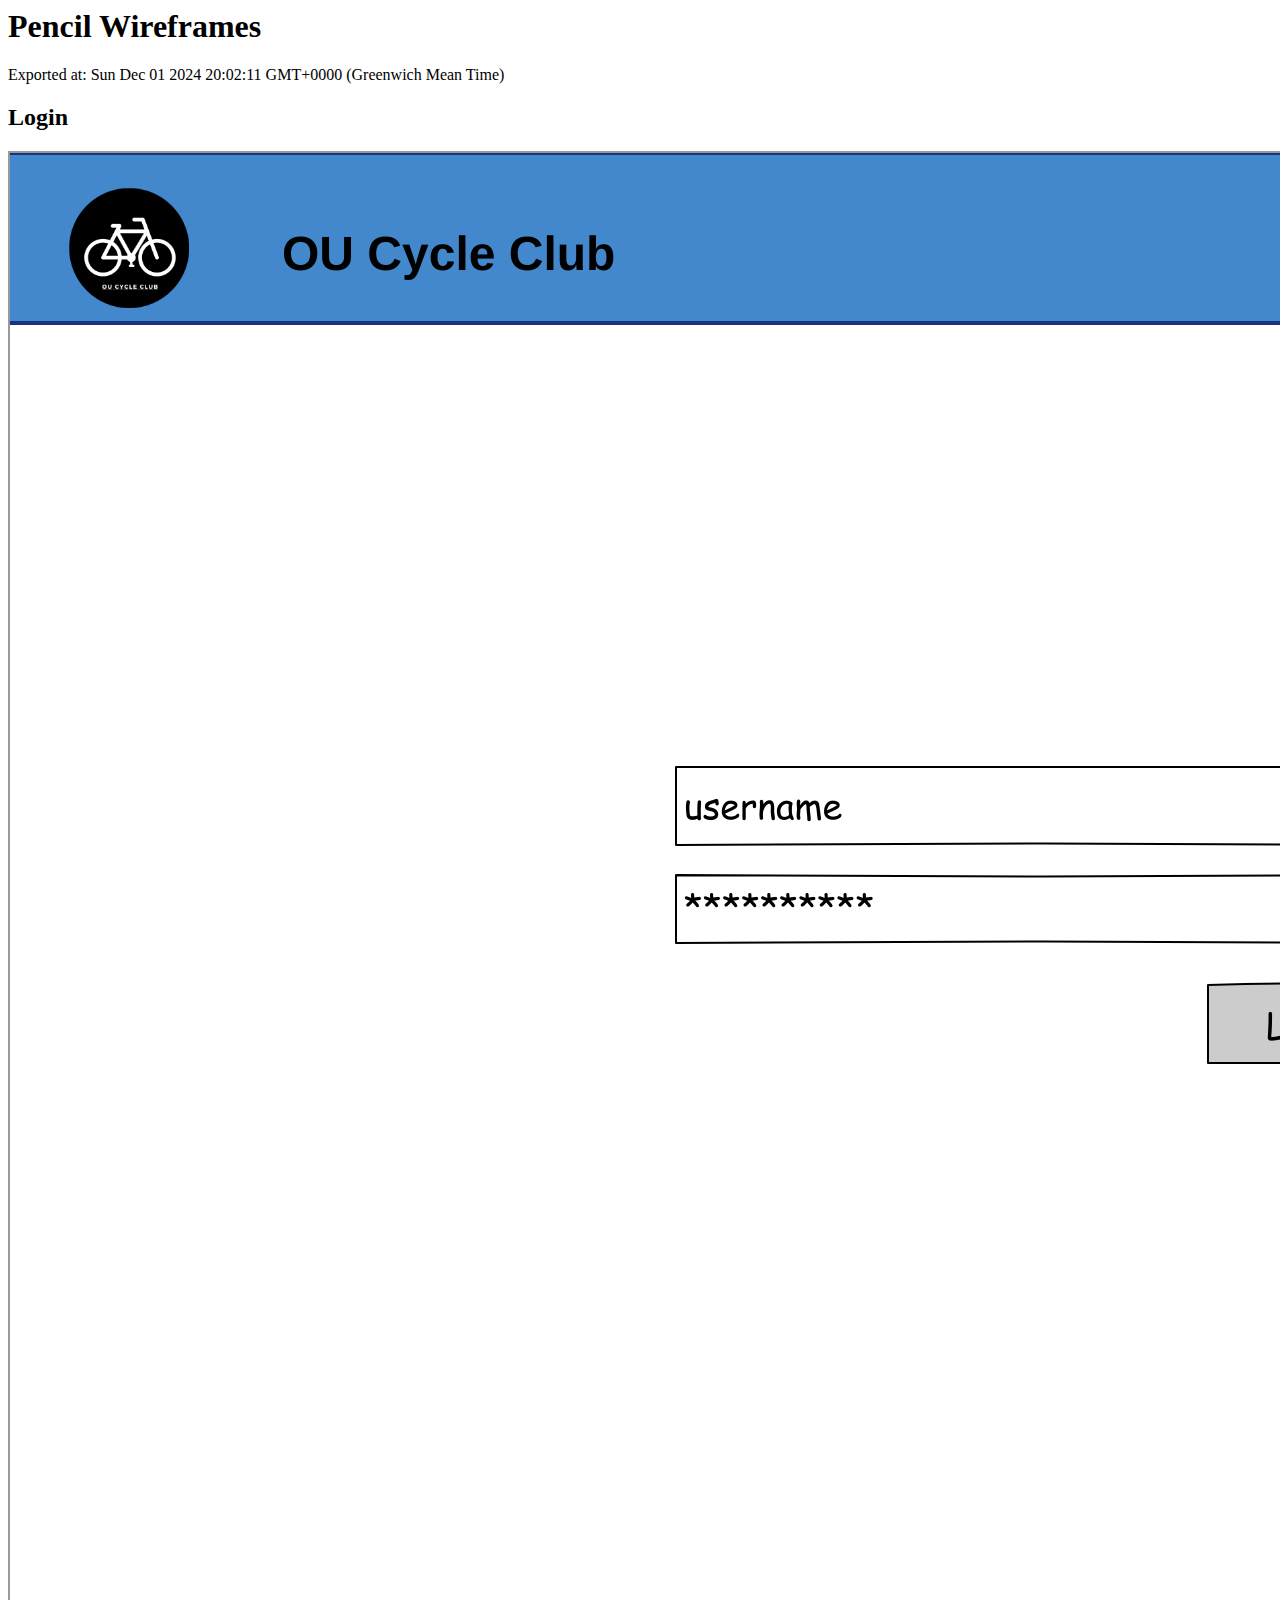
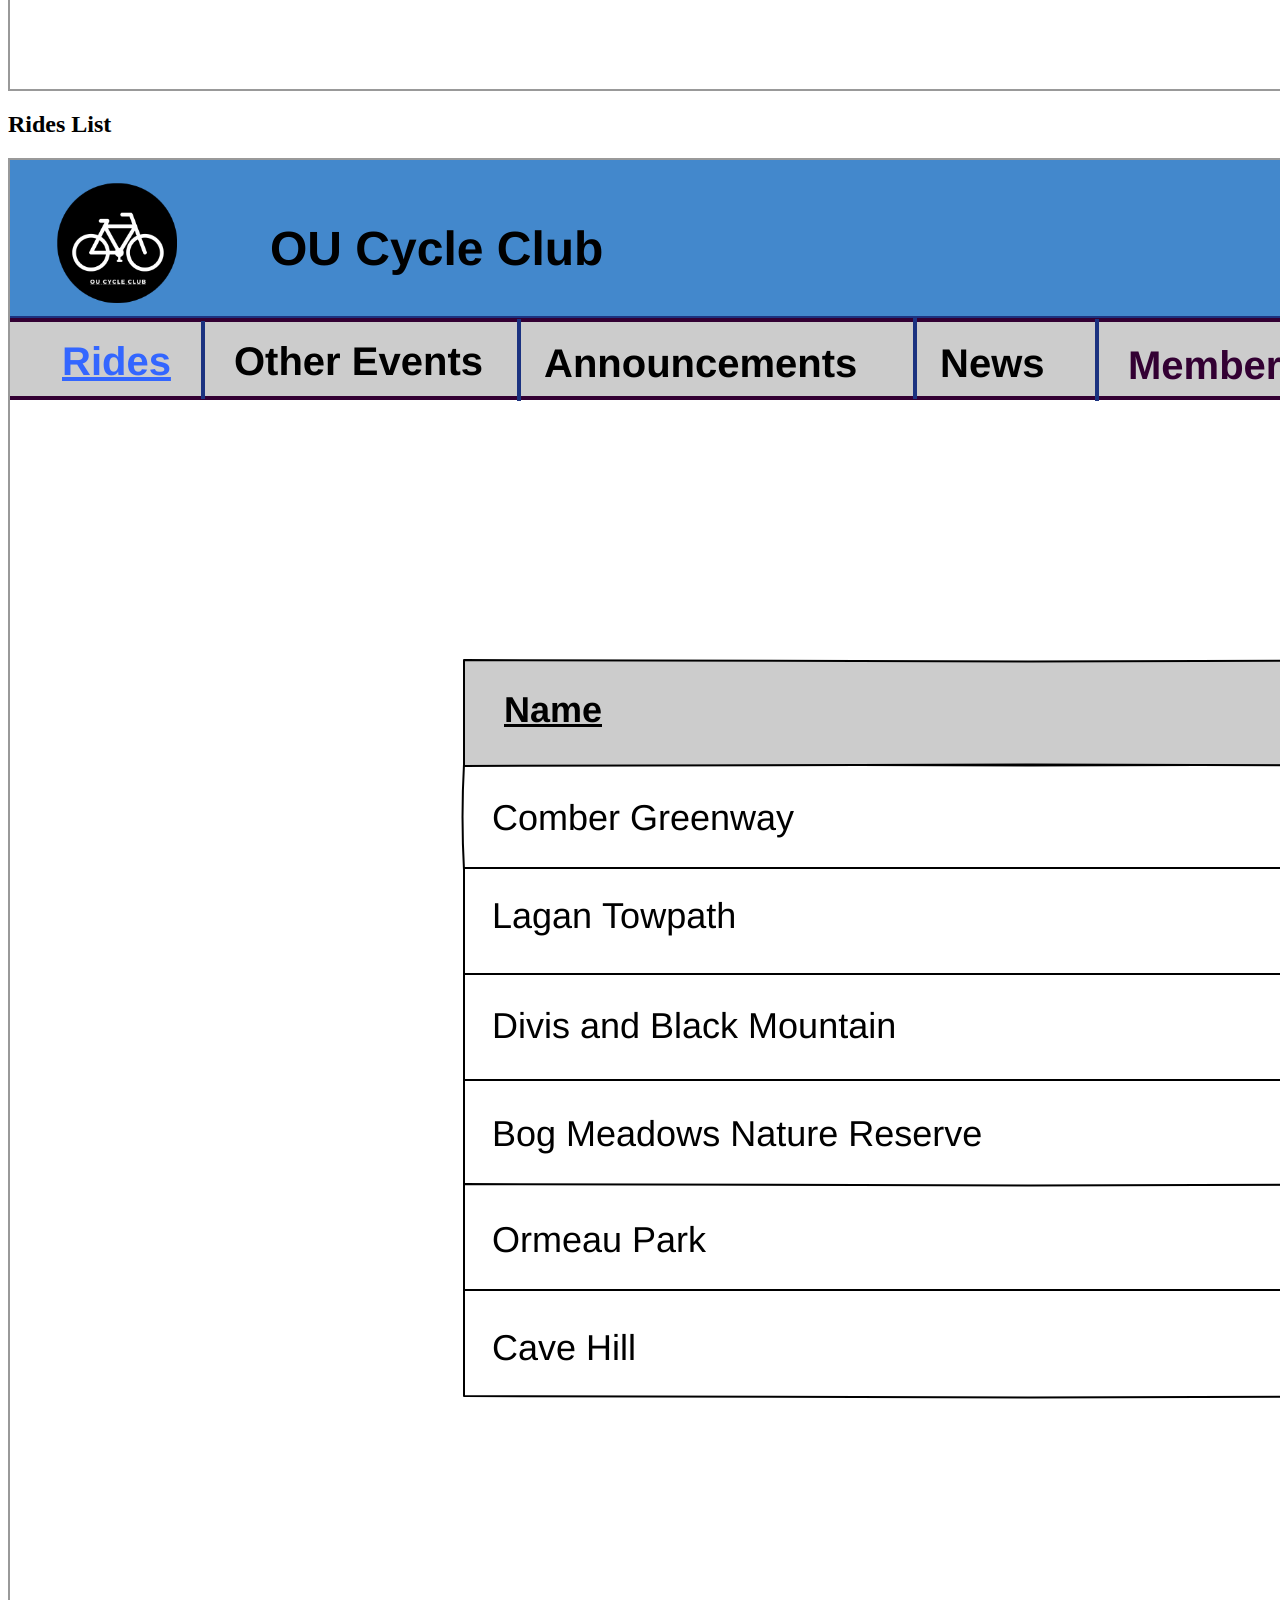
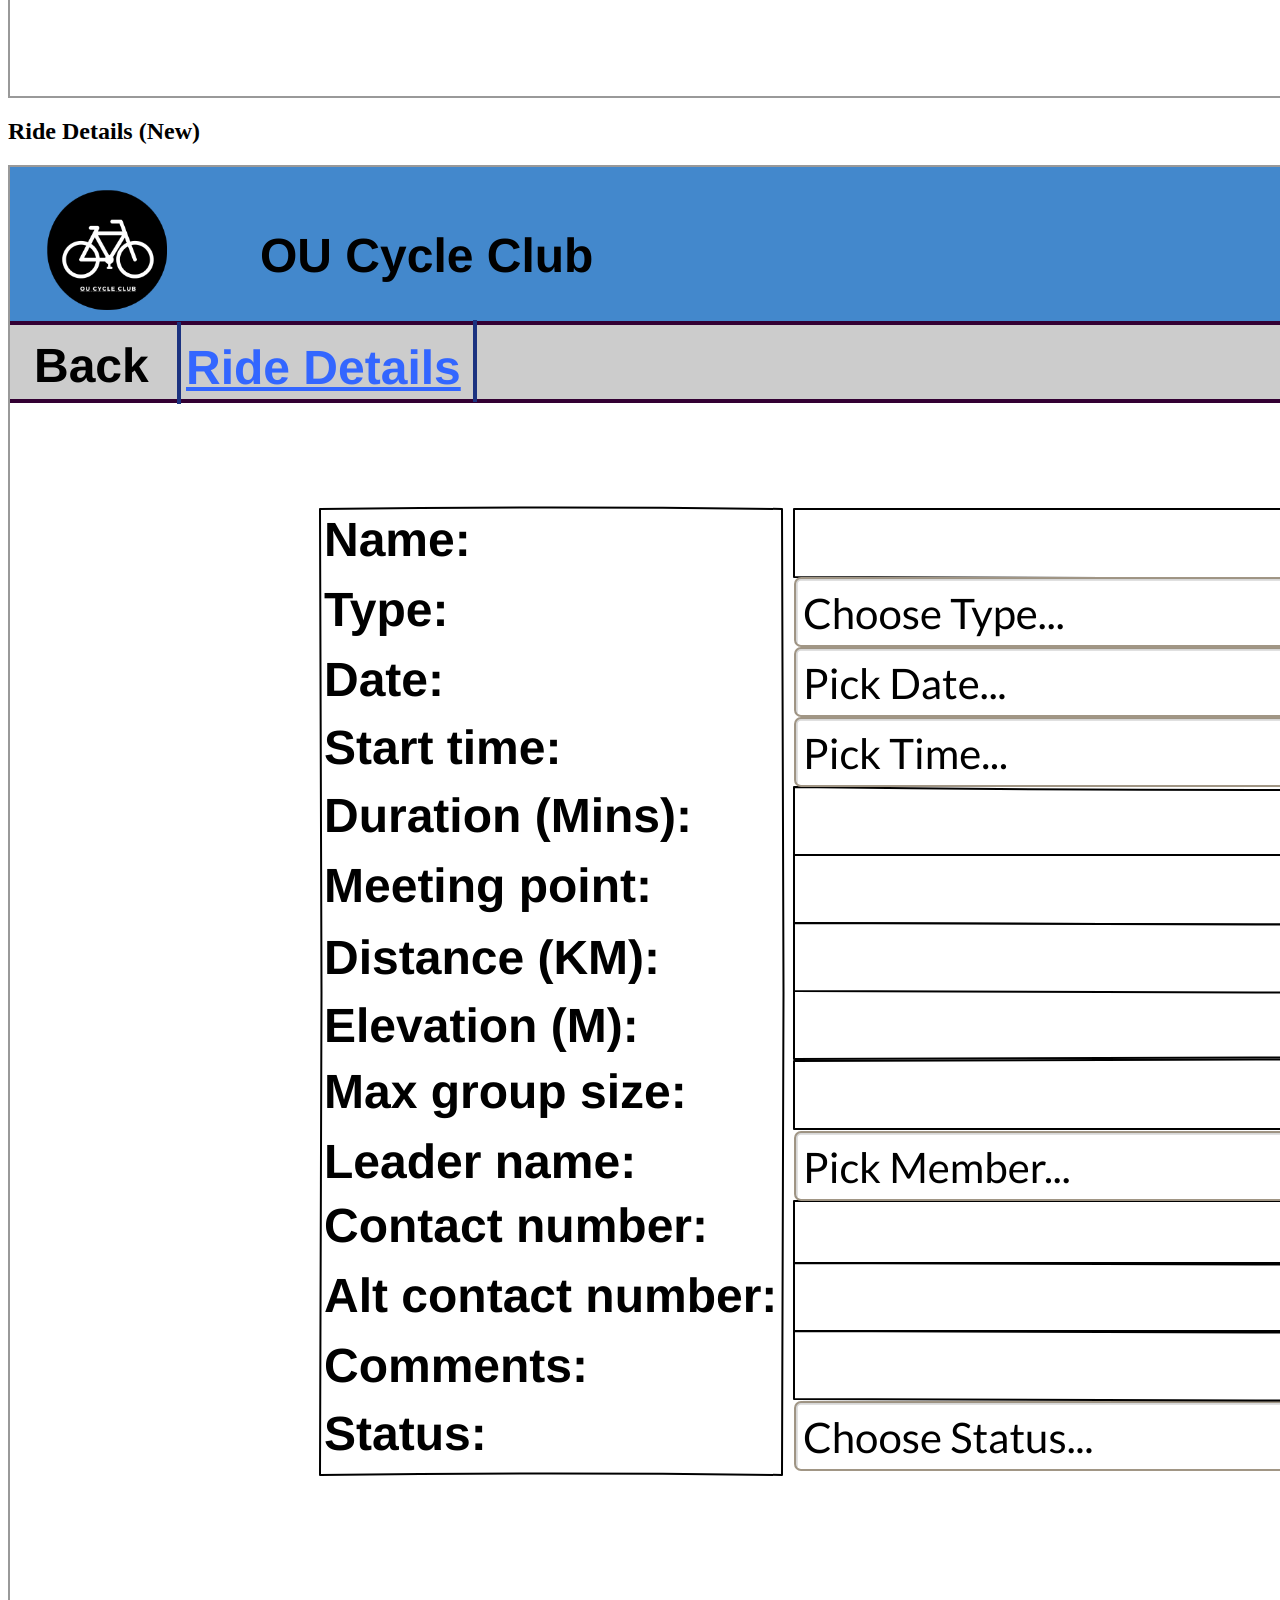
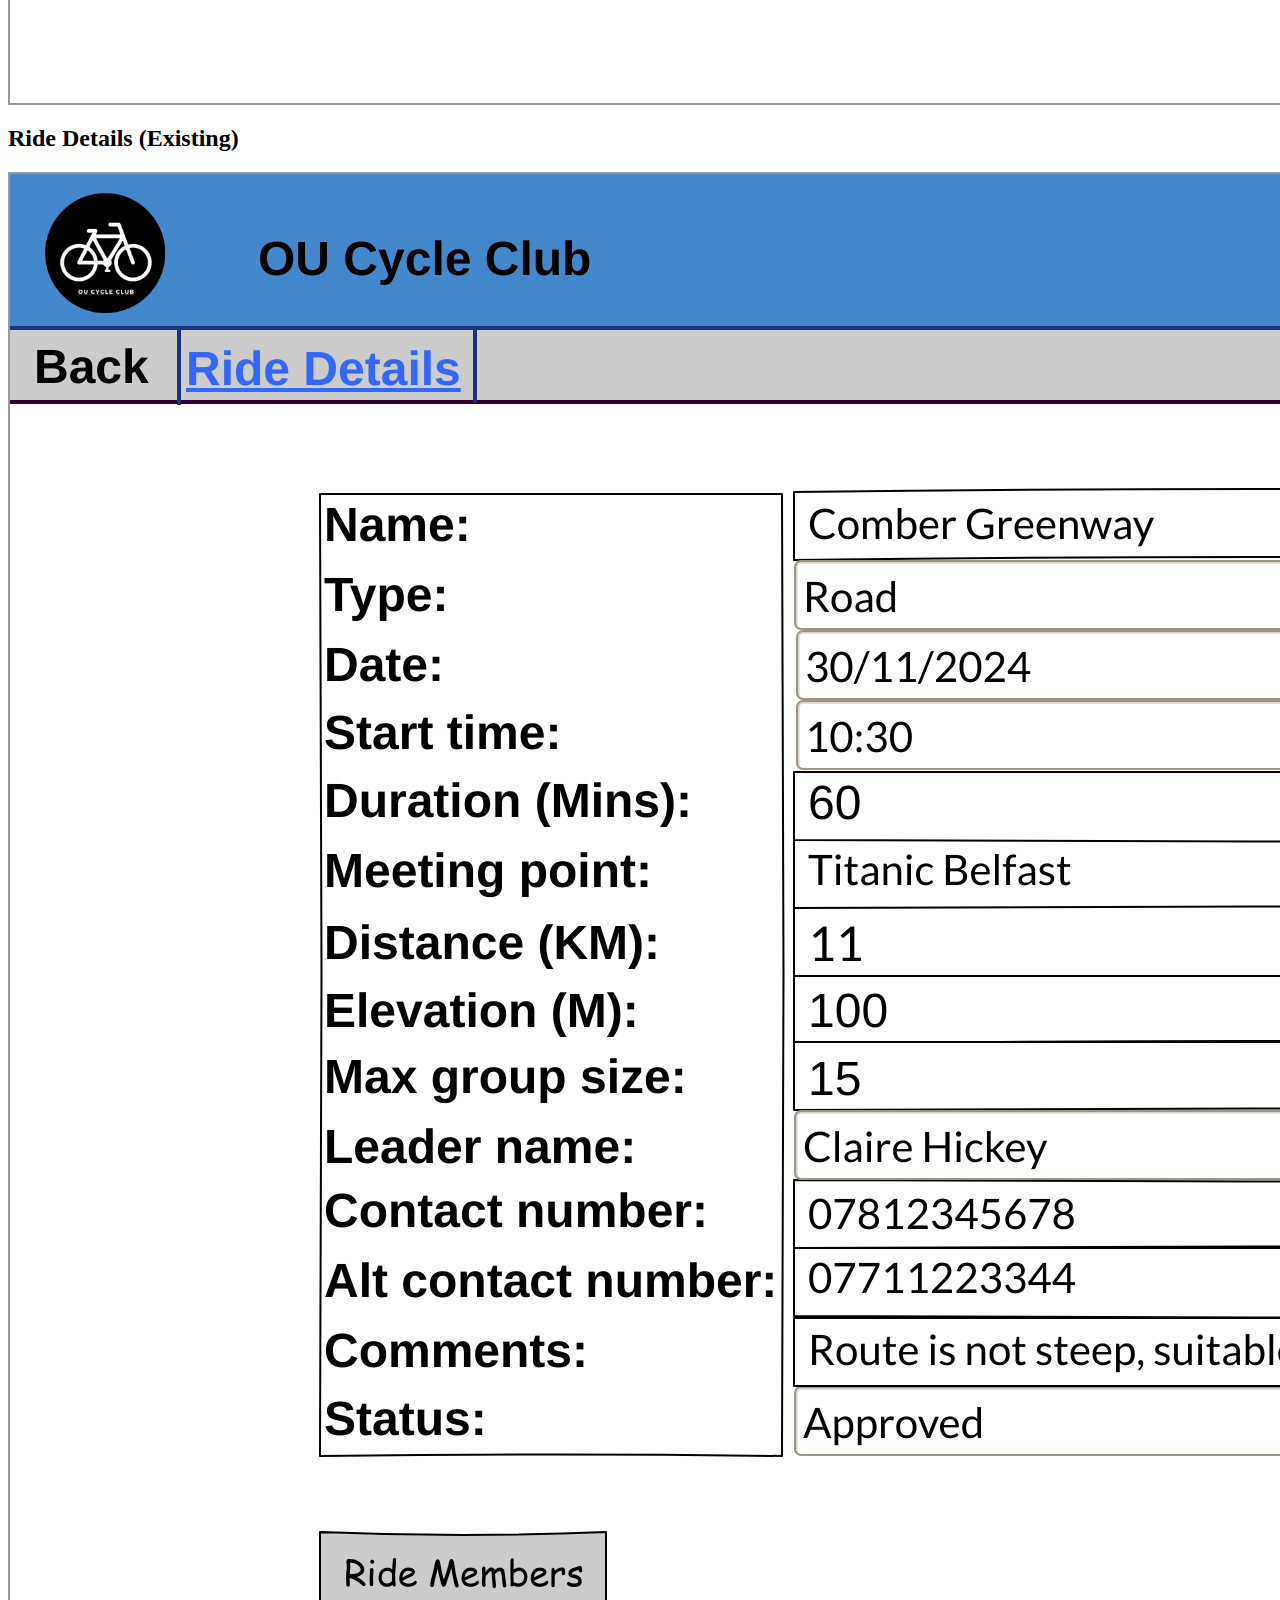
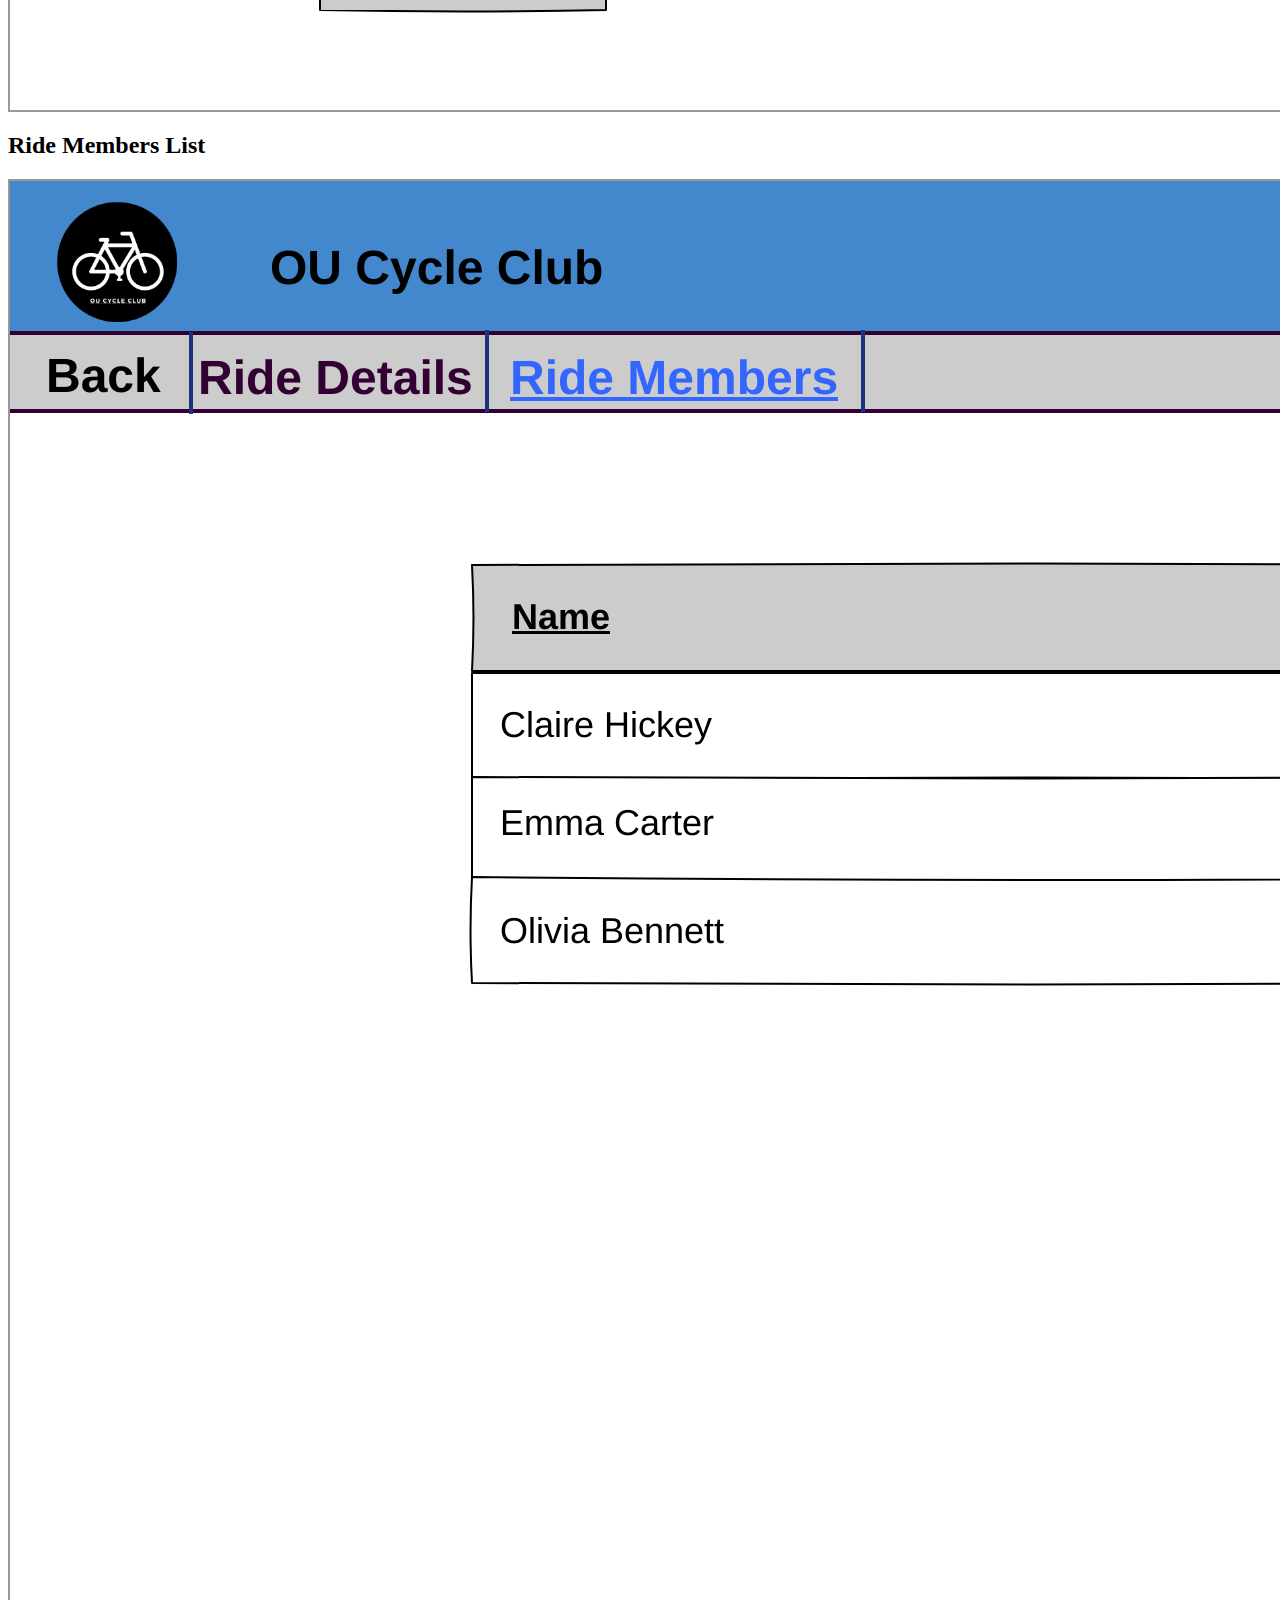
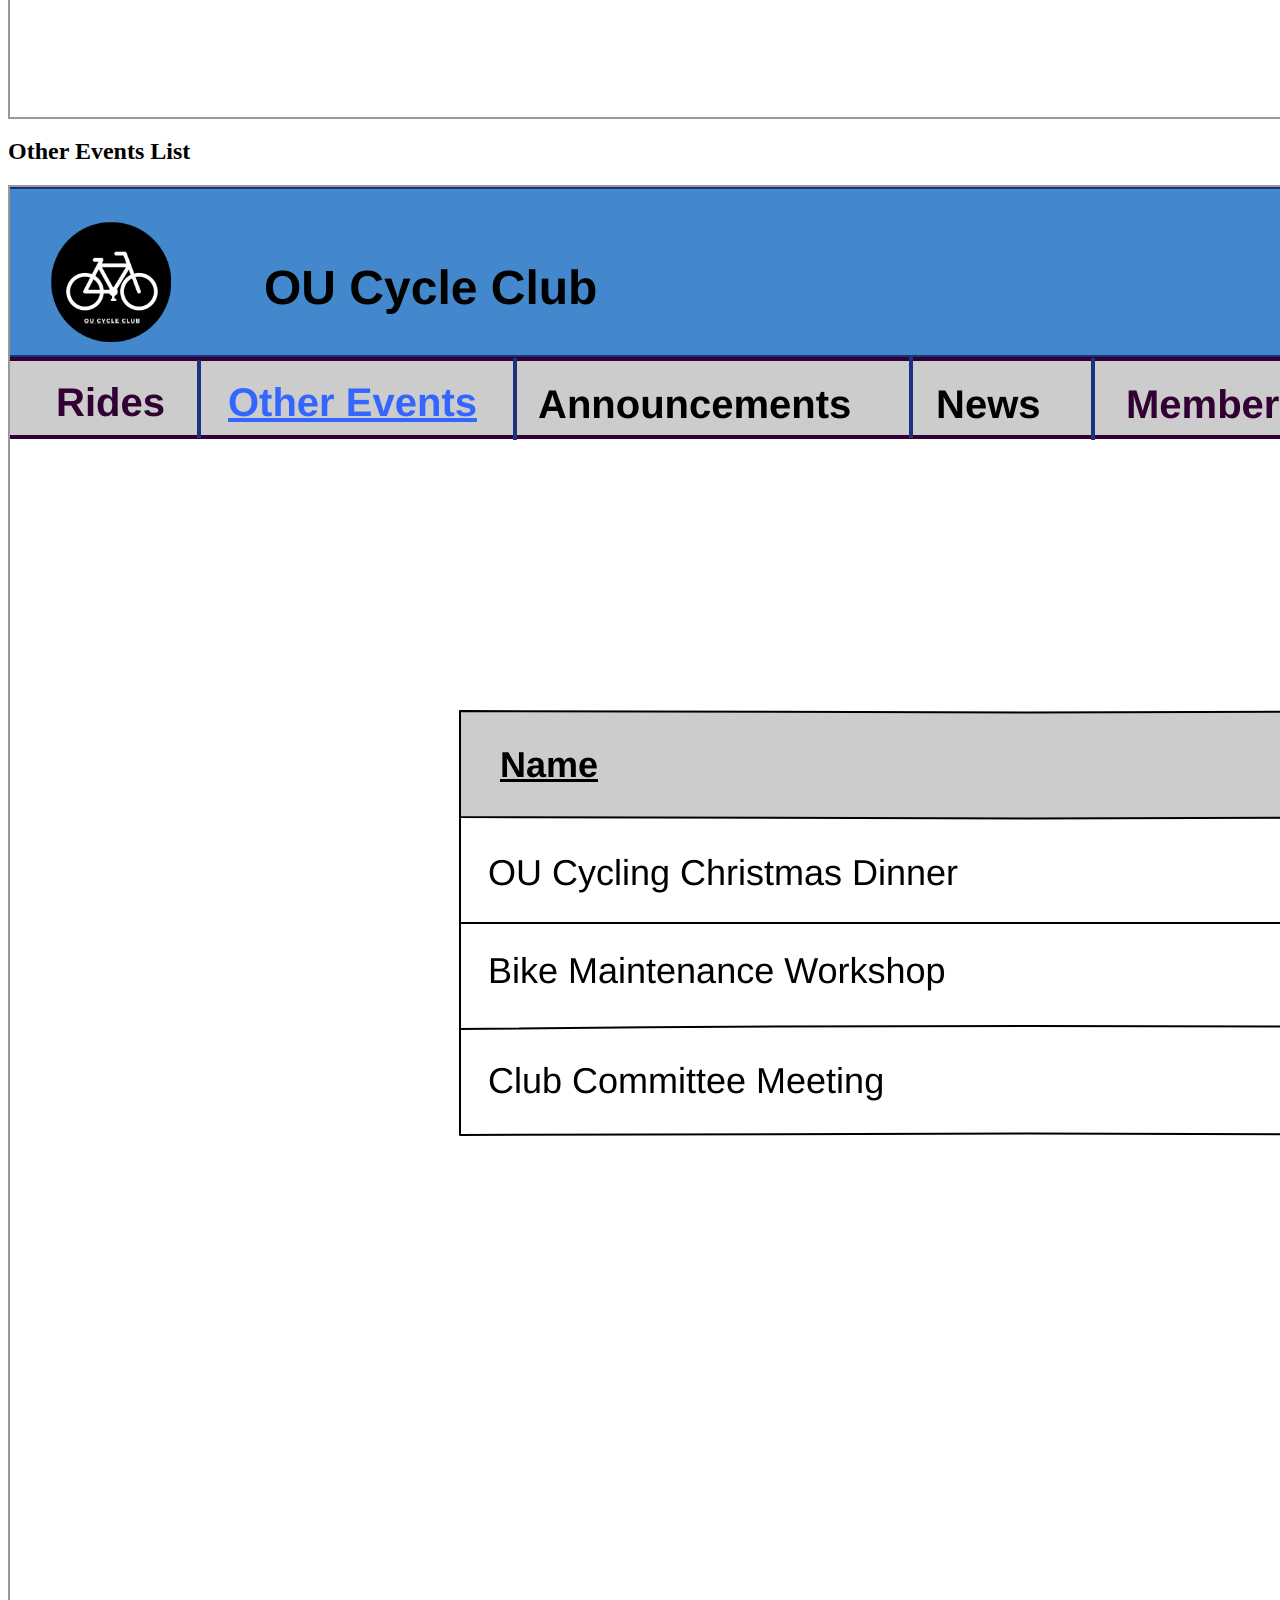
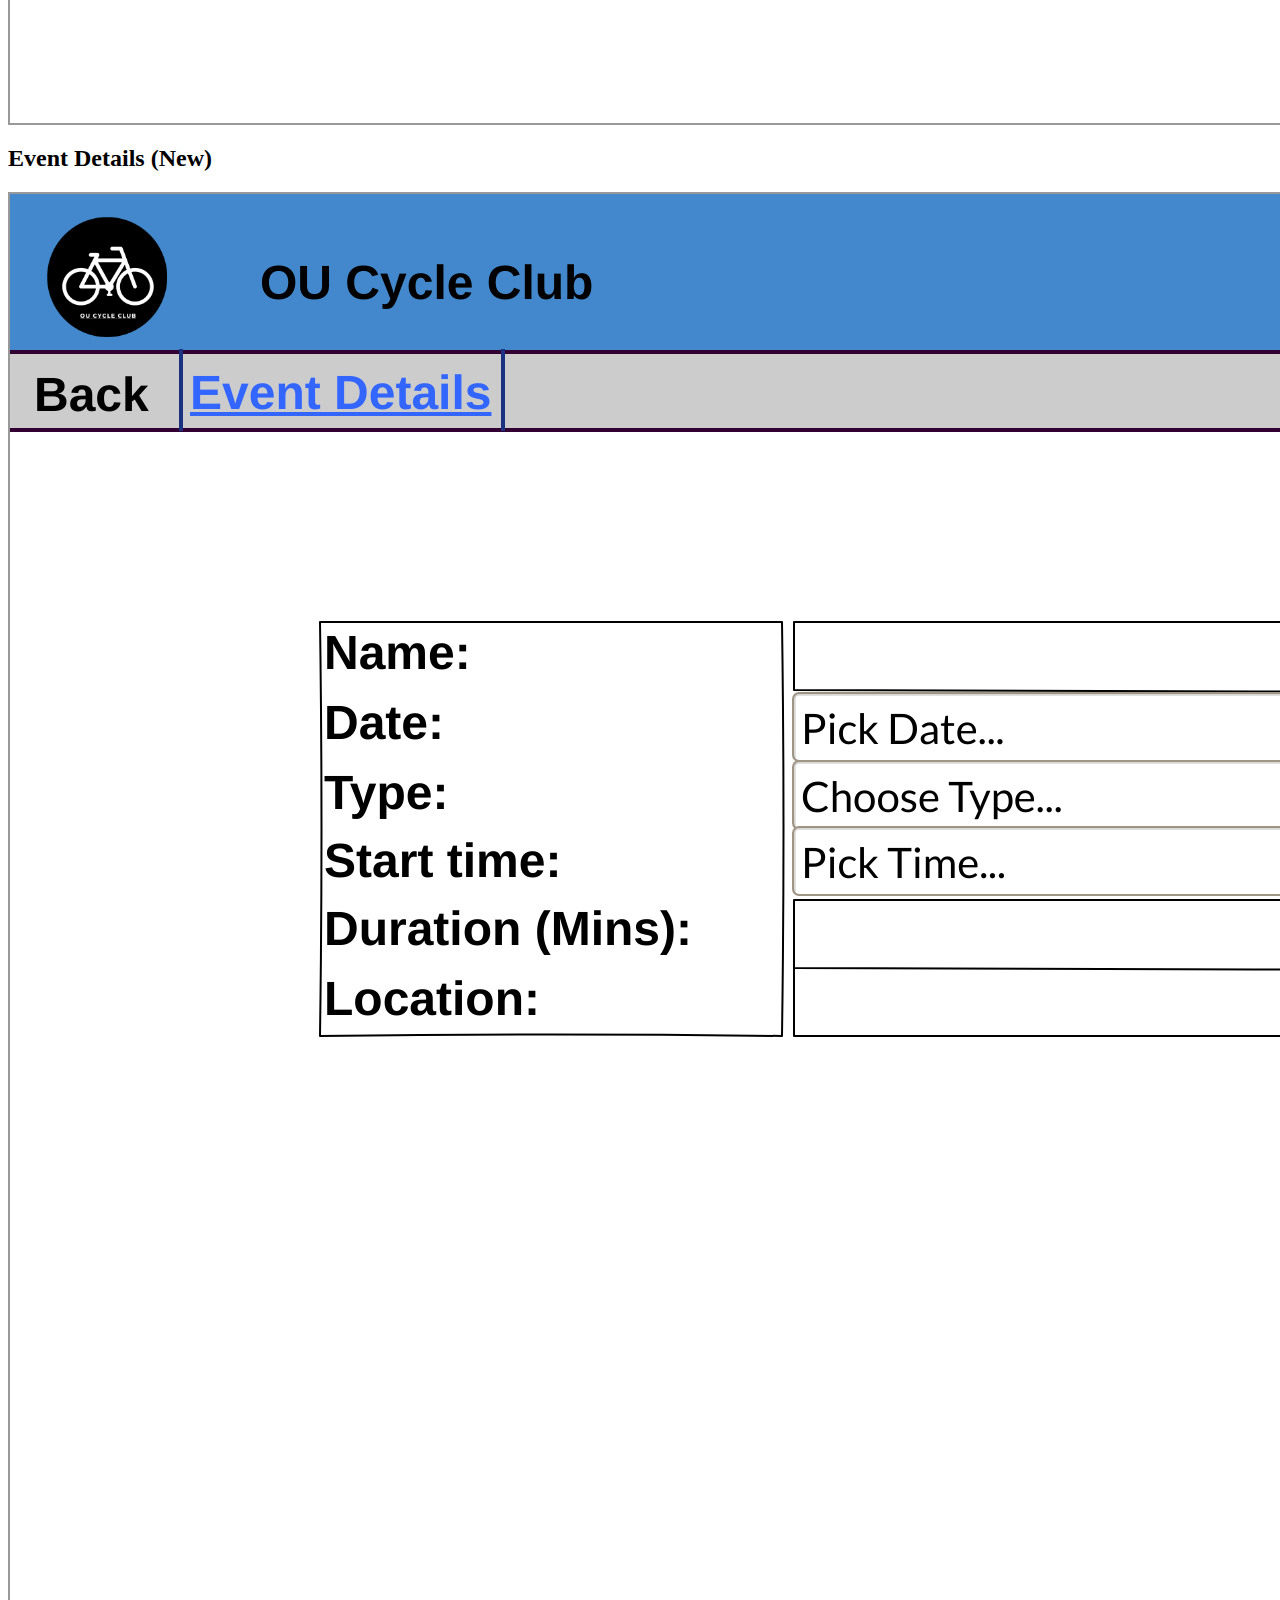
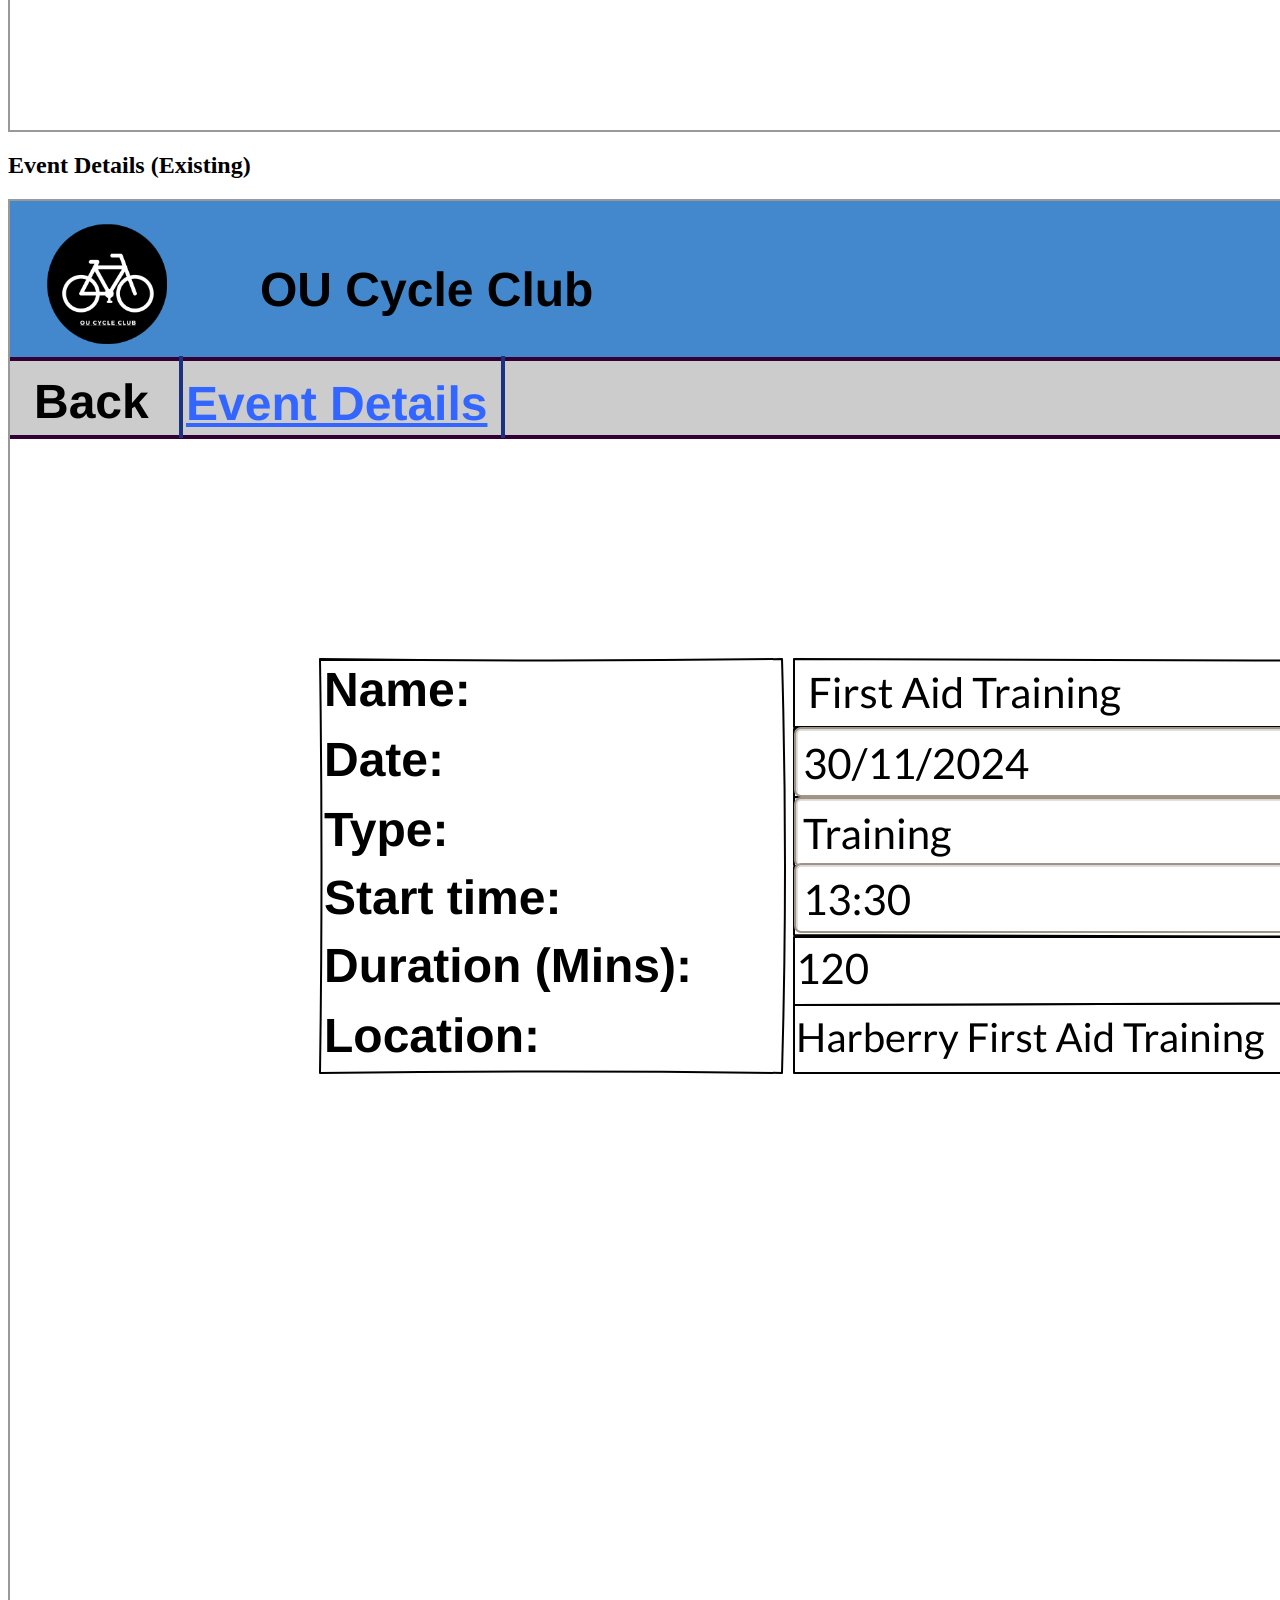
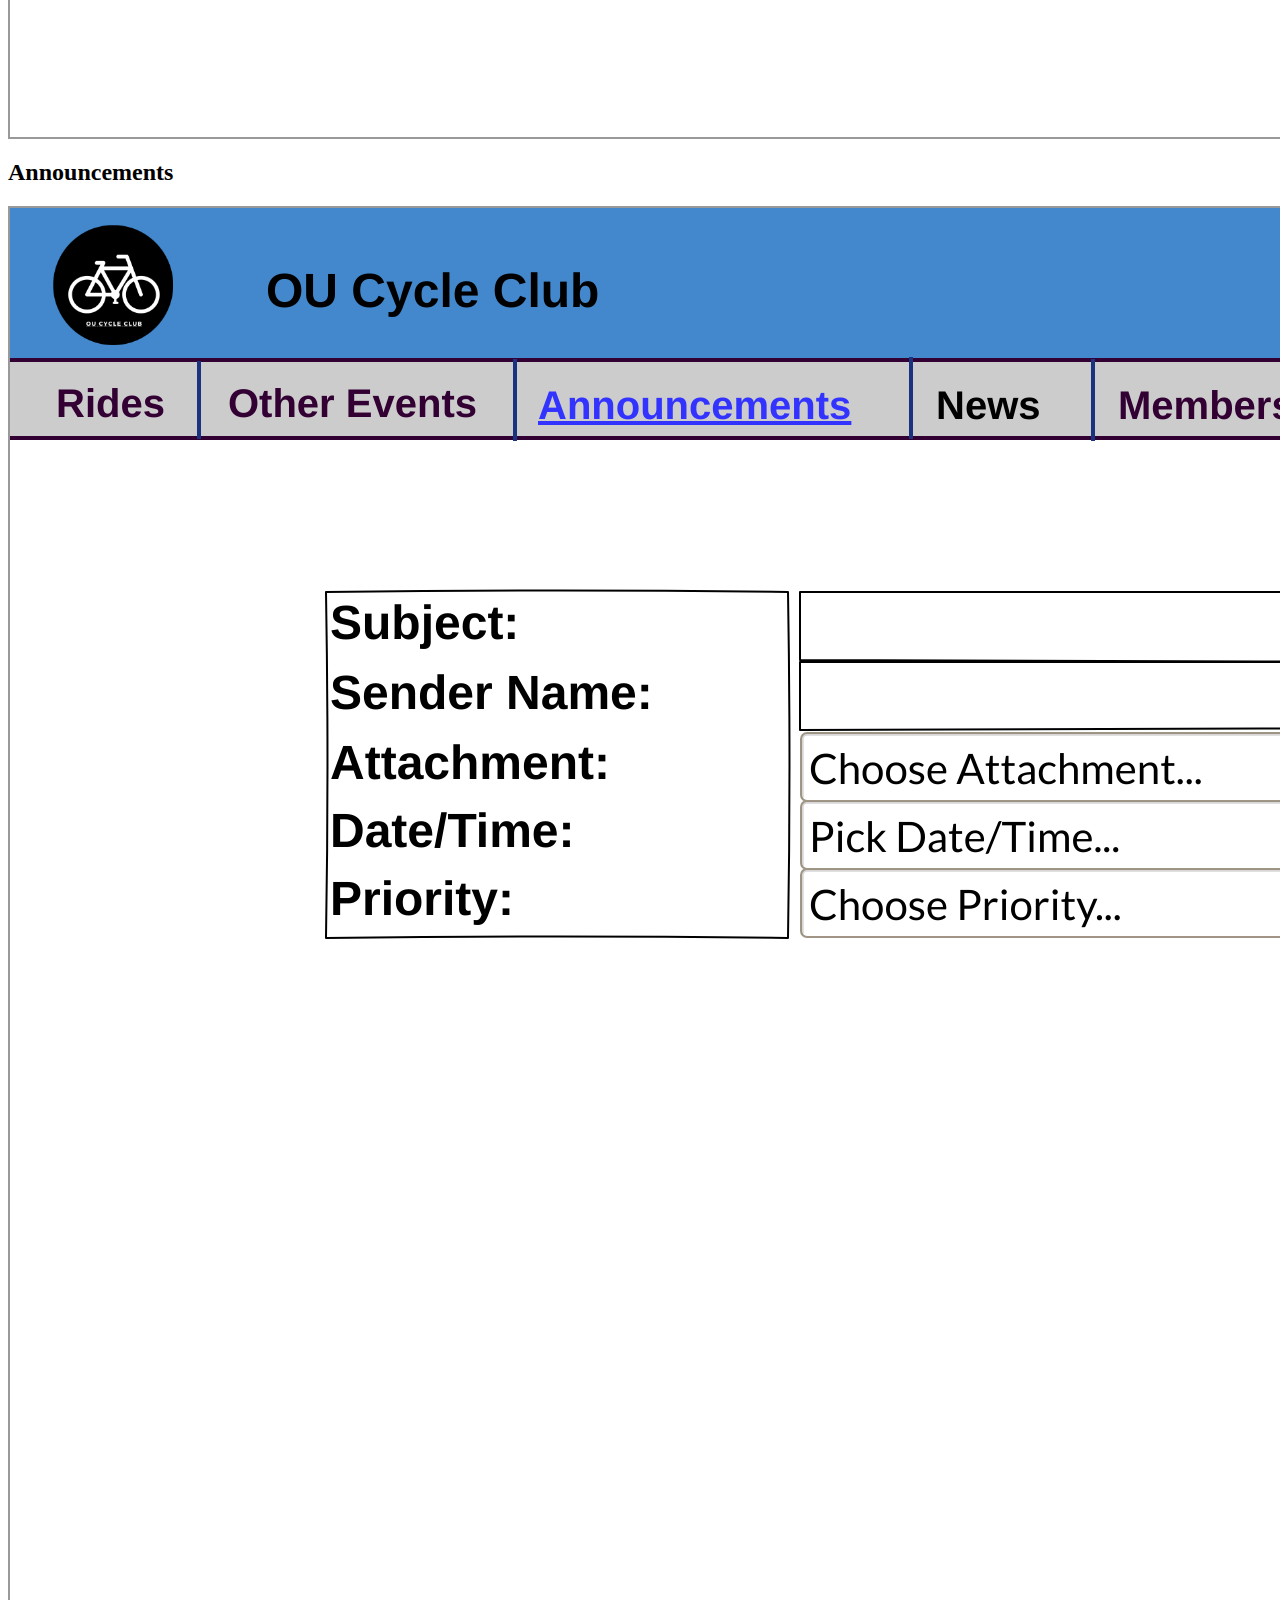
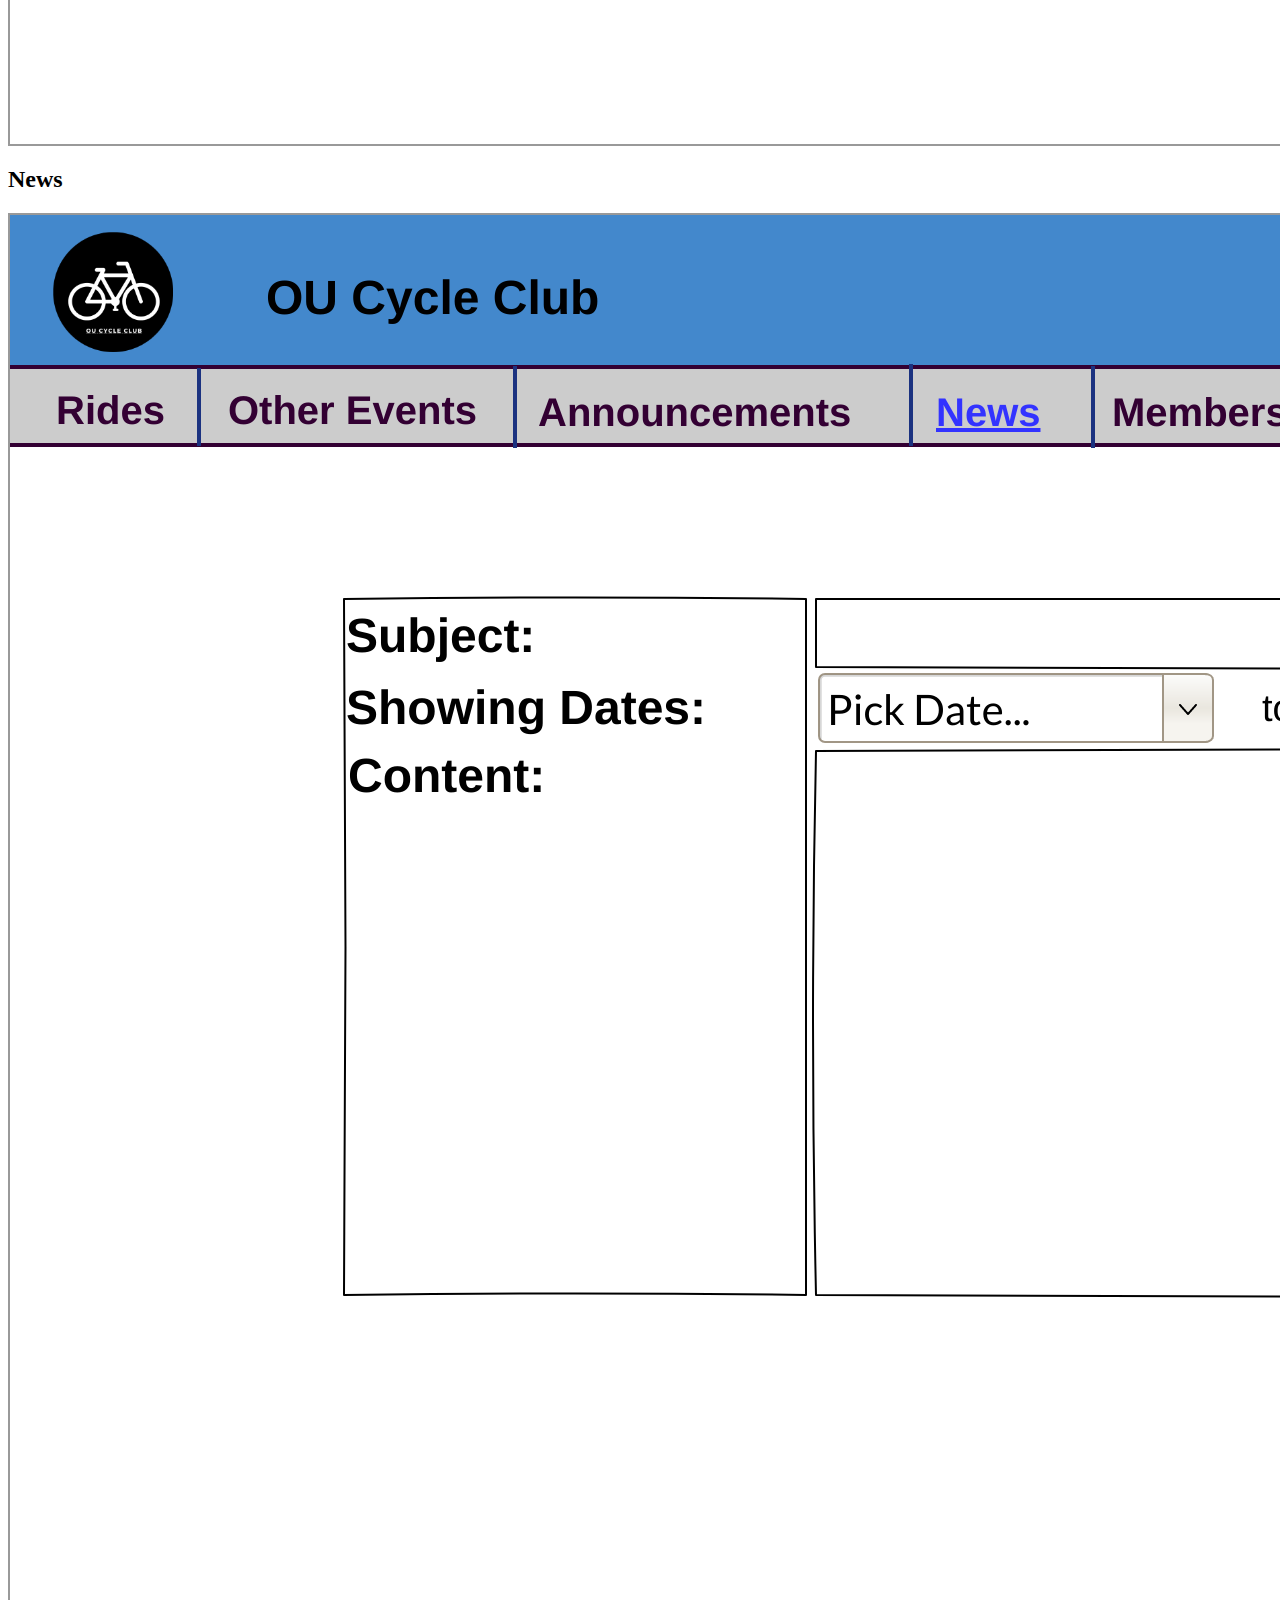
==== Wireframes/Wireframes Export/index.html @ 36576fc1 "minor positioning updates" ====
<html xmlns="http://www.w3.org/1999/xhtml" xmlns:p="http://www.evolus.vn/Namespace/Pencil" xmlns:html="http://www.w3.org/1999/xhtml"><head><meta http-equiv="Content-Type" content="text/html; charset=UTF-8" />
<title>Pencil Wireframes</title><link rel="stylesheet" href="Resources/SampleStyle.css" /></head><body><h1 id="documentTitle">Pencil Wireframes</h1><p id="documentMetadata">Exported at: Sun Dec 01 2024 20:02:11 GMT+0000 (Greenwich Mean Time)</p><div class="Page" id="login_page"><h2>Login</h2><div class="ImageContainer"><img src="pages/login.png" width="NaN" height="NaN" usemap="#map_login" /></div><map name="map_login"></map></div><div class="Page" id="rides_list_page"><h2>Rides List</h2><div class="ImageContainer"><img src="pages/rides_list.png" width="NaN" height="NaN" usemap="#map_rides_list" /></div><map name="map_rides_list"></map></div><div class="Page" id="ride_details_new__page"><h2>Ride Details (New) </h2><div class="ImageContainer"><img src="pages/ride_details_new_.png" width="NaN" height="NaN" usemap="#map_ride_details_new_" /></div><map name="map_ride_details_new_"></map></div><div class="Page" id="ride_details_existing_page"><h2>Ride Details (Existing)</h2><div class="ImageContainer"><img src="pages/ride_details_existing.png" width="NaN" height="NaN" usemap="#map_ride_details_existing" /></div><map name="map_ride_details_existing"></map></div><div class="Page" id="ride_members_list_page"><h2>Ride Members List</h2><div class="ImageContainer"><img src="pages/ride_members_list.png" width="NaN" height="NaN" usemap="#map_ride_members_list" /></div><map name="map_ride_members_list"></map></div><div class="Page" id="other_events_list_page"><h2>Other Events List</h2><div class="ImageContainer"><img src="pages/other_events_list.png" width="NaN" height="NaN" usemap="#map_other_events_list" /></div><map name="map_other_events_list"></map></div><div class="Page" id="event_details_new_page"><h2>Event Details (New)</h2><div class="ImageContainer"><img src="pages/event_details_new.png" width="NaN" height="NaN" usemap="#map_event_details_new" /></div><map name="map_event_details_new"></map></div><div class="Page" id="event_details_existing_page"><h2>Event Details (Existing)</h2><div class="ImageContainer"><img src="pages/event_details_existing.png" width="NaN" height="NaN" usemap="#map_event_details_existing" /></div><map name="map_event_details_existing"></map></div><div class="Page" id="announcements_page"><h2>Announcements</h2><div class="ImageContainer"><img src="pages/announcements.png" width="NaN" height="NaN" usemap="#map_announcements" /></div><map name="map_announcements"></map></div><div class="Page" id="news_page"><h2>News</h2><div class="ImageContainer"><img src="pages/news.png" width="NaN" height="NaN" usemap="#map_news" /></div><map name="map_news"></map></div><div class="Page" id="members_list_page"><h2>Members List</h2><div class="ImageContainer"><img src="pages/members_list.png" width="NaN" height="NaN" usemap="#map_members_list" /></div><map name="map_members_list"></map></div><div class="Page" id="member_detail_existing_page"><h2>Member Detail (Existing)</h2><div class="ImageContainer"><img src="pages/member_detail_existing.png" width="NaN" height="NaN" usemap="#map_member_detail_existing" /></div><map name="map_member_detail_existing"></map></div></body></html>
---- Wireframes/Wireframes Export/Resources/SampleStyle.css ----
/*
    place extra stylesheet here
*/

.ImageContainer img {
    border: solid 2px #999;
}
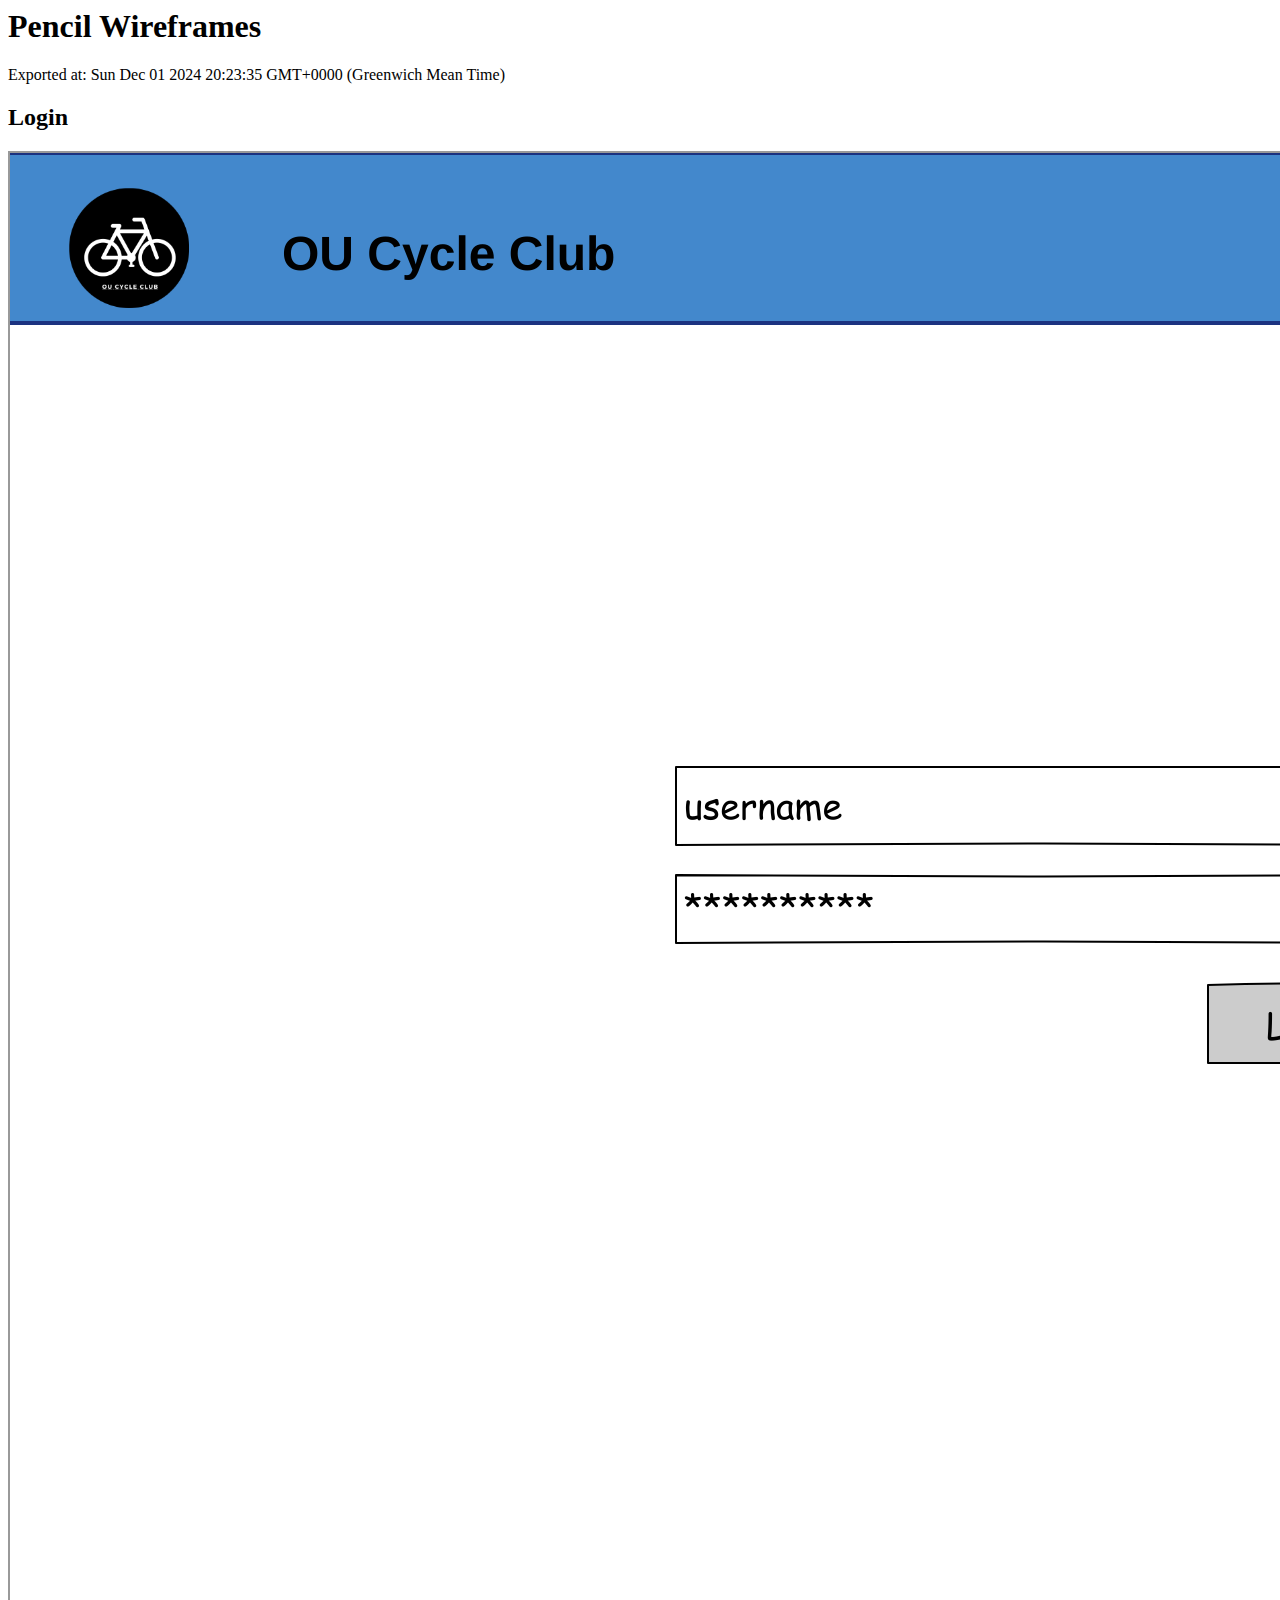
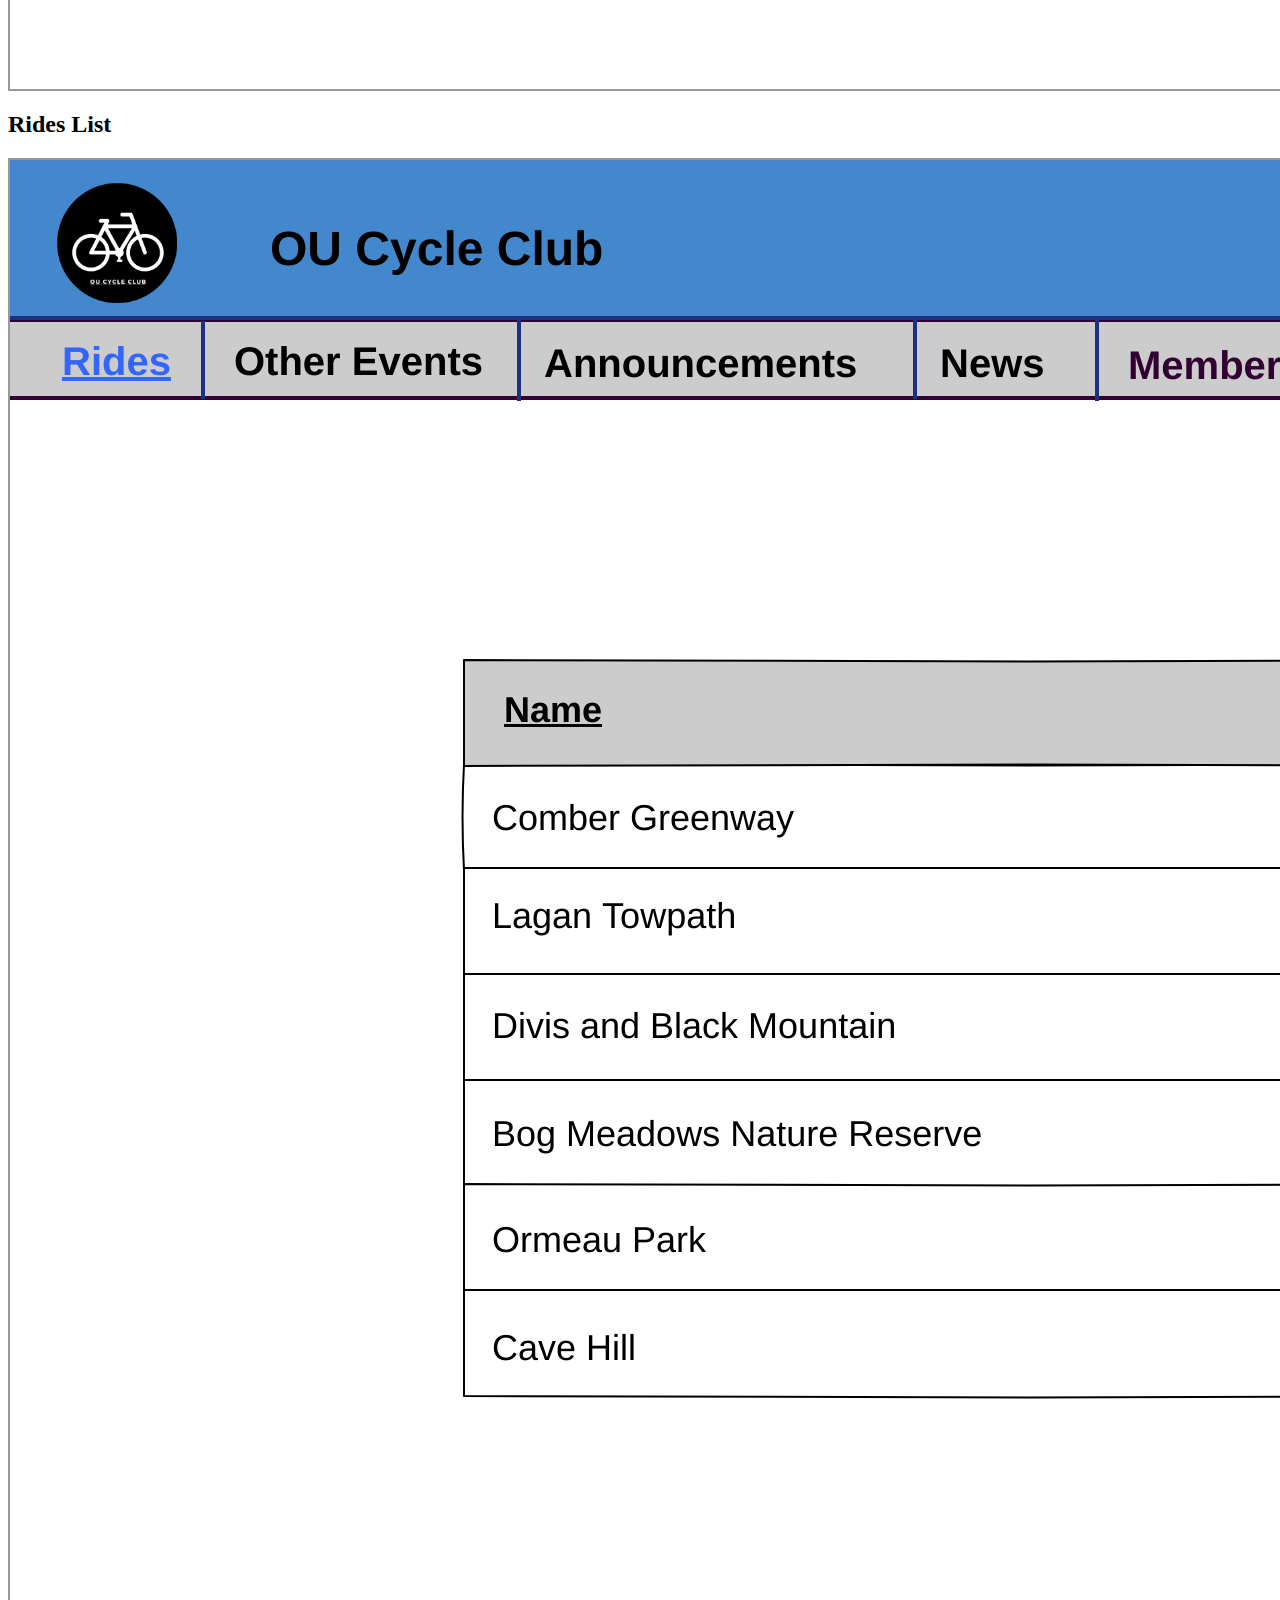
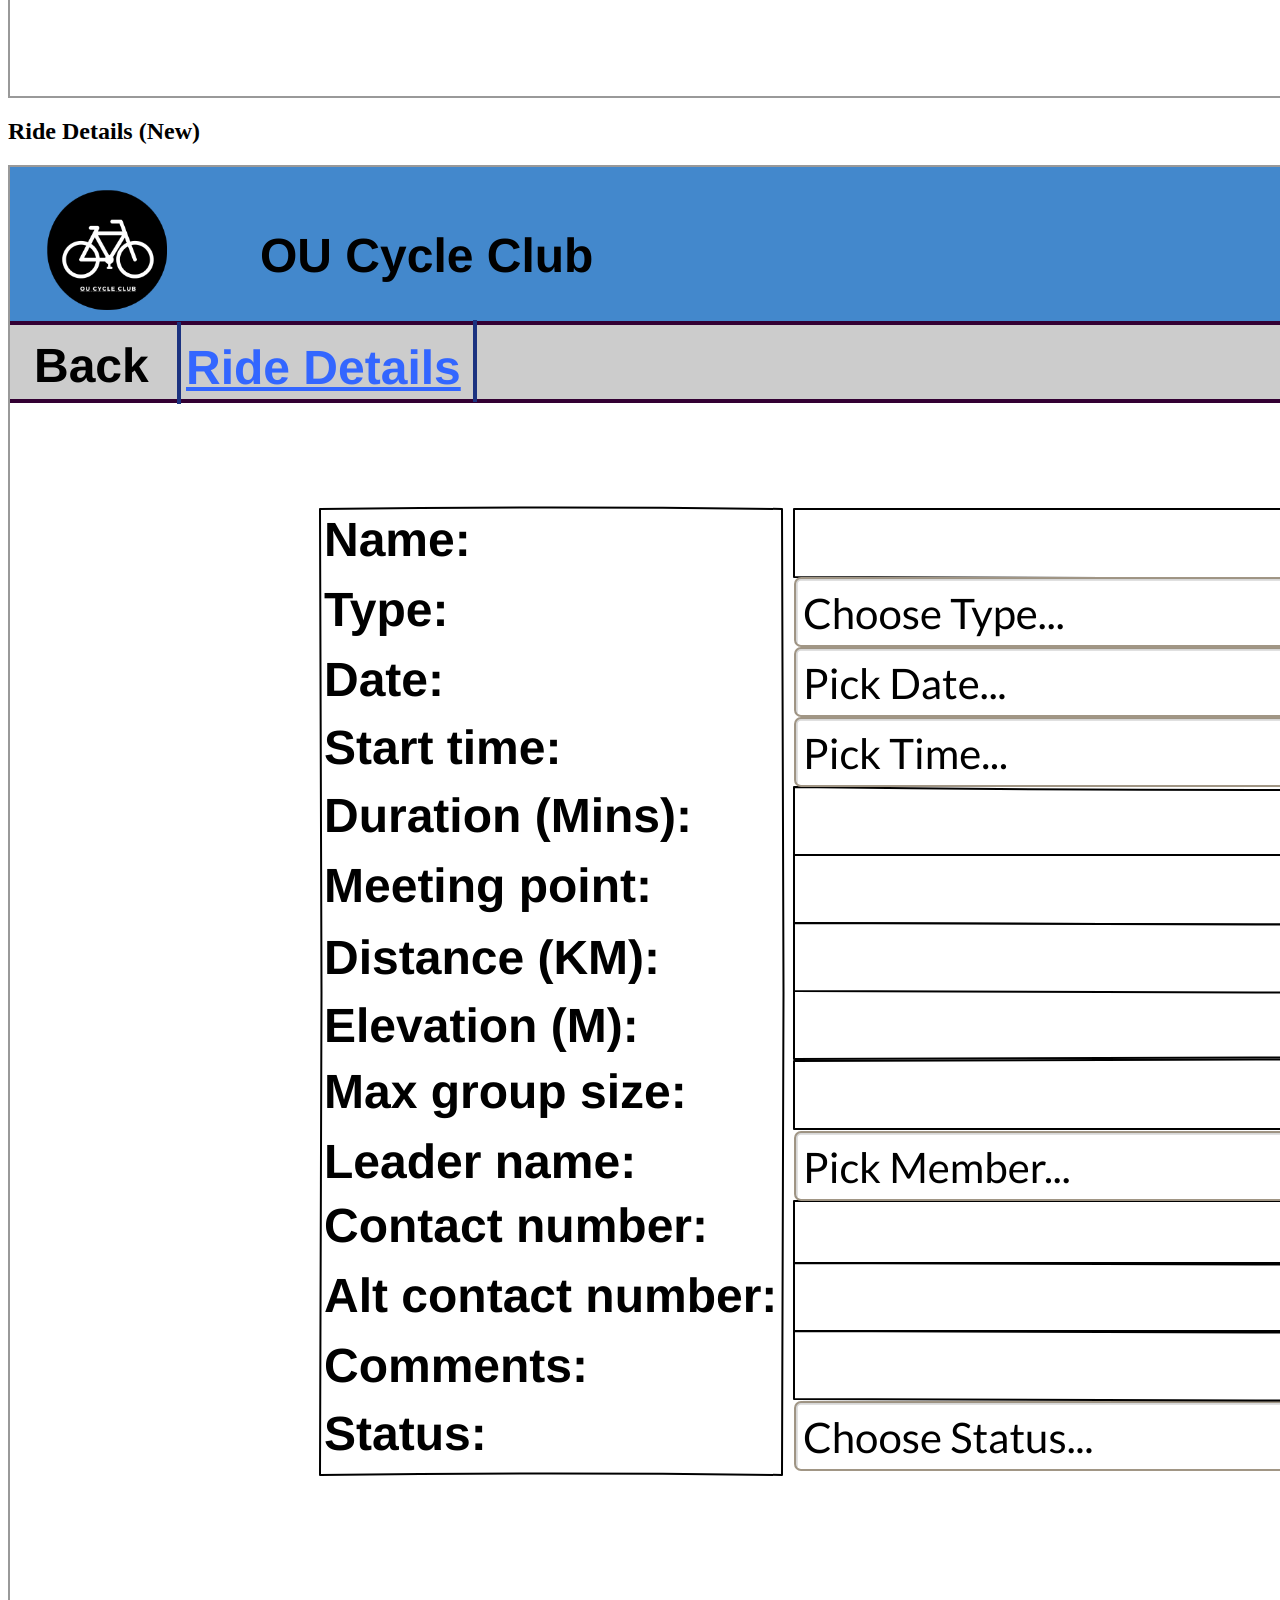
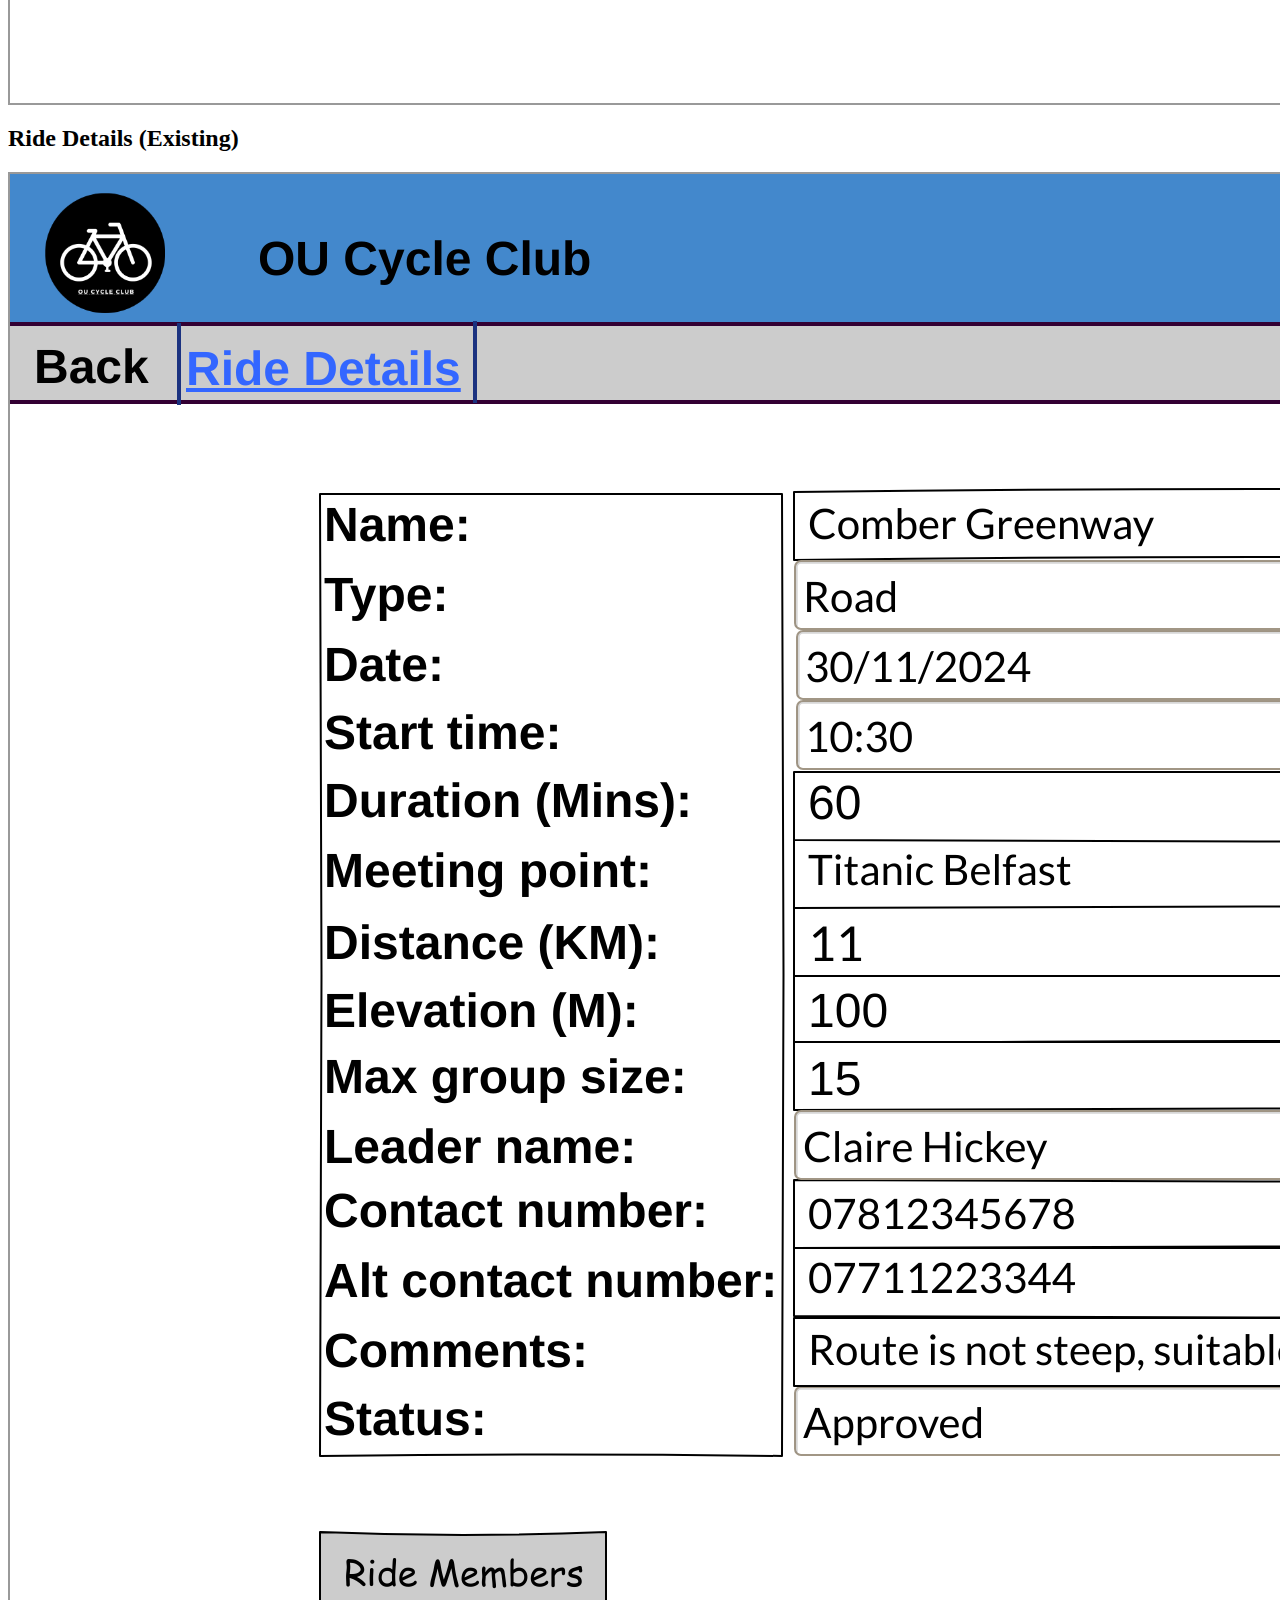
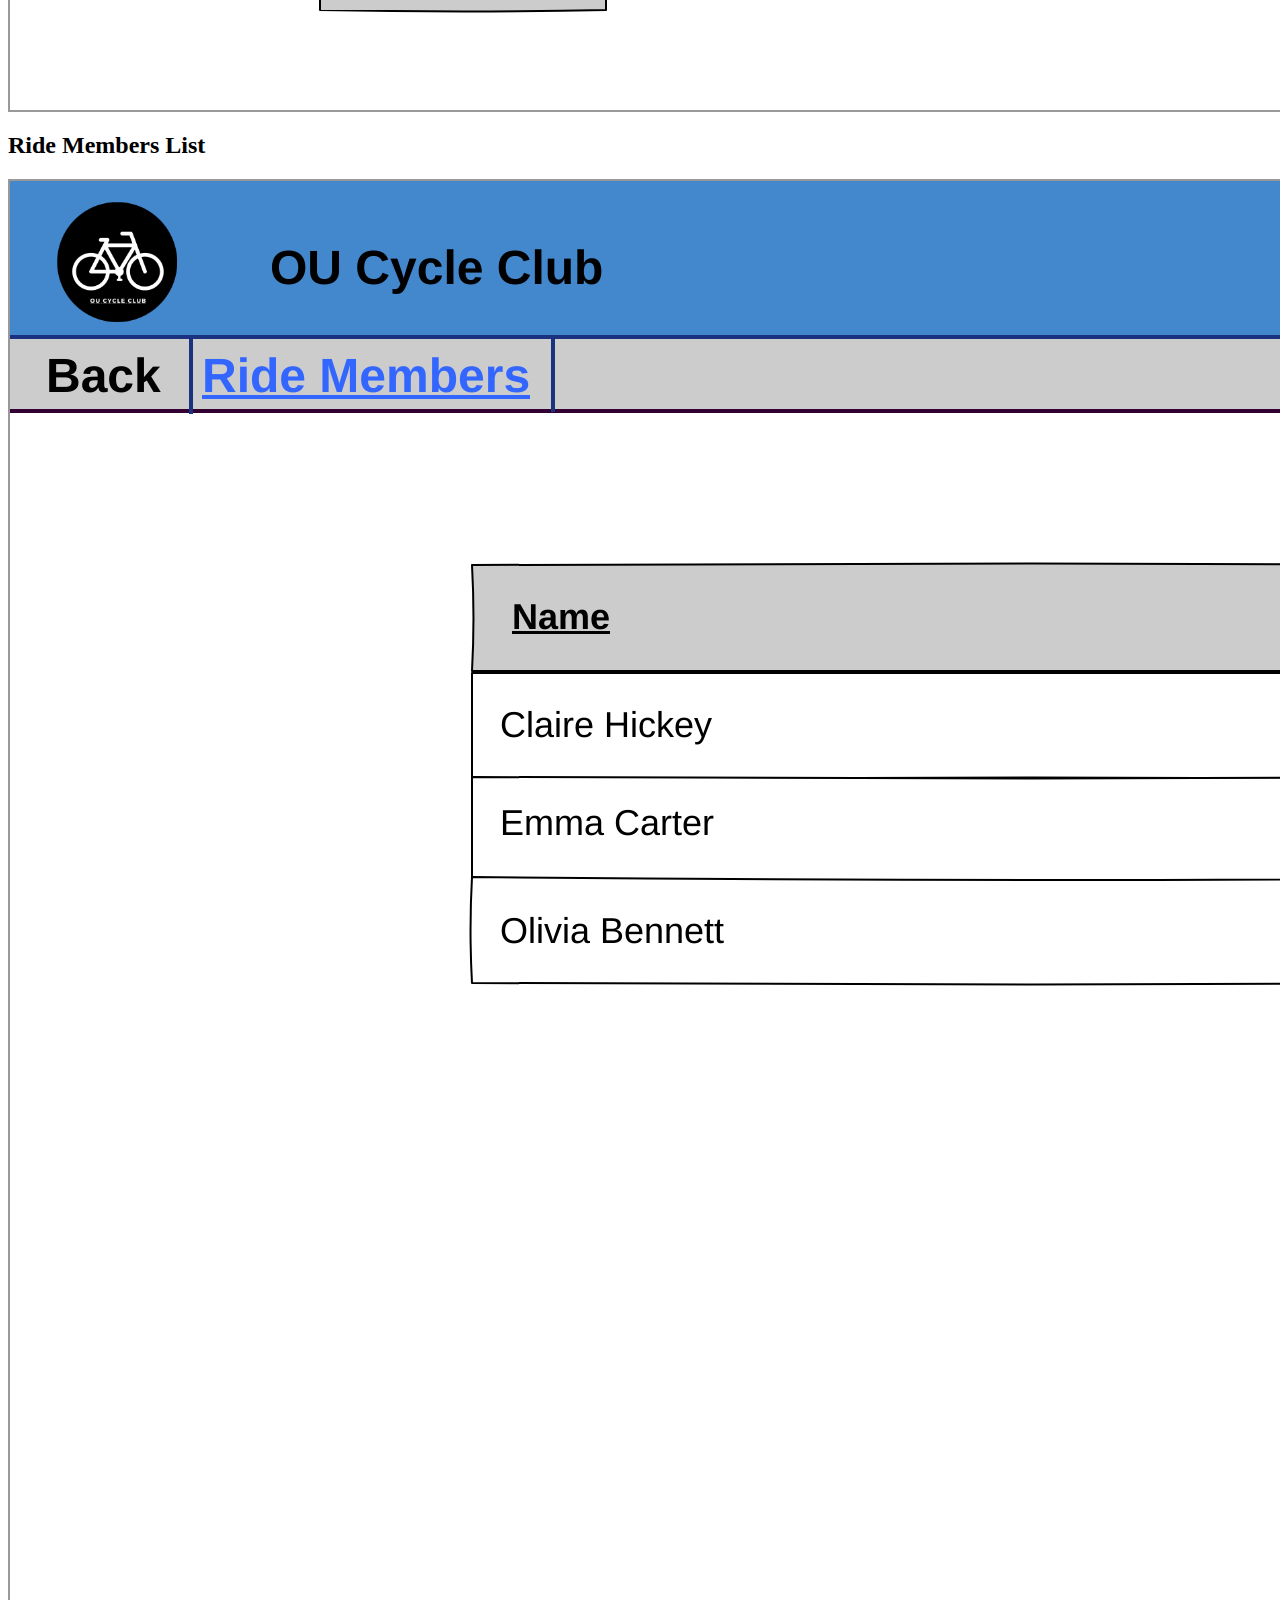
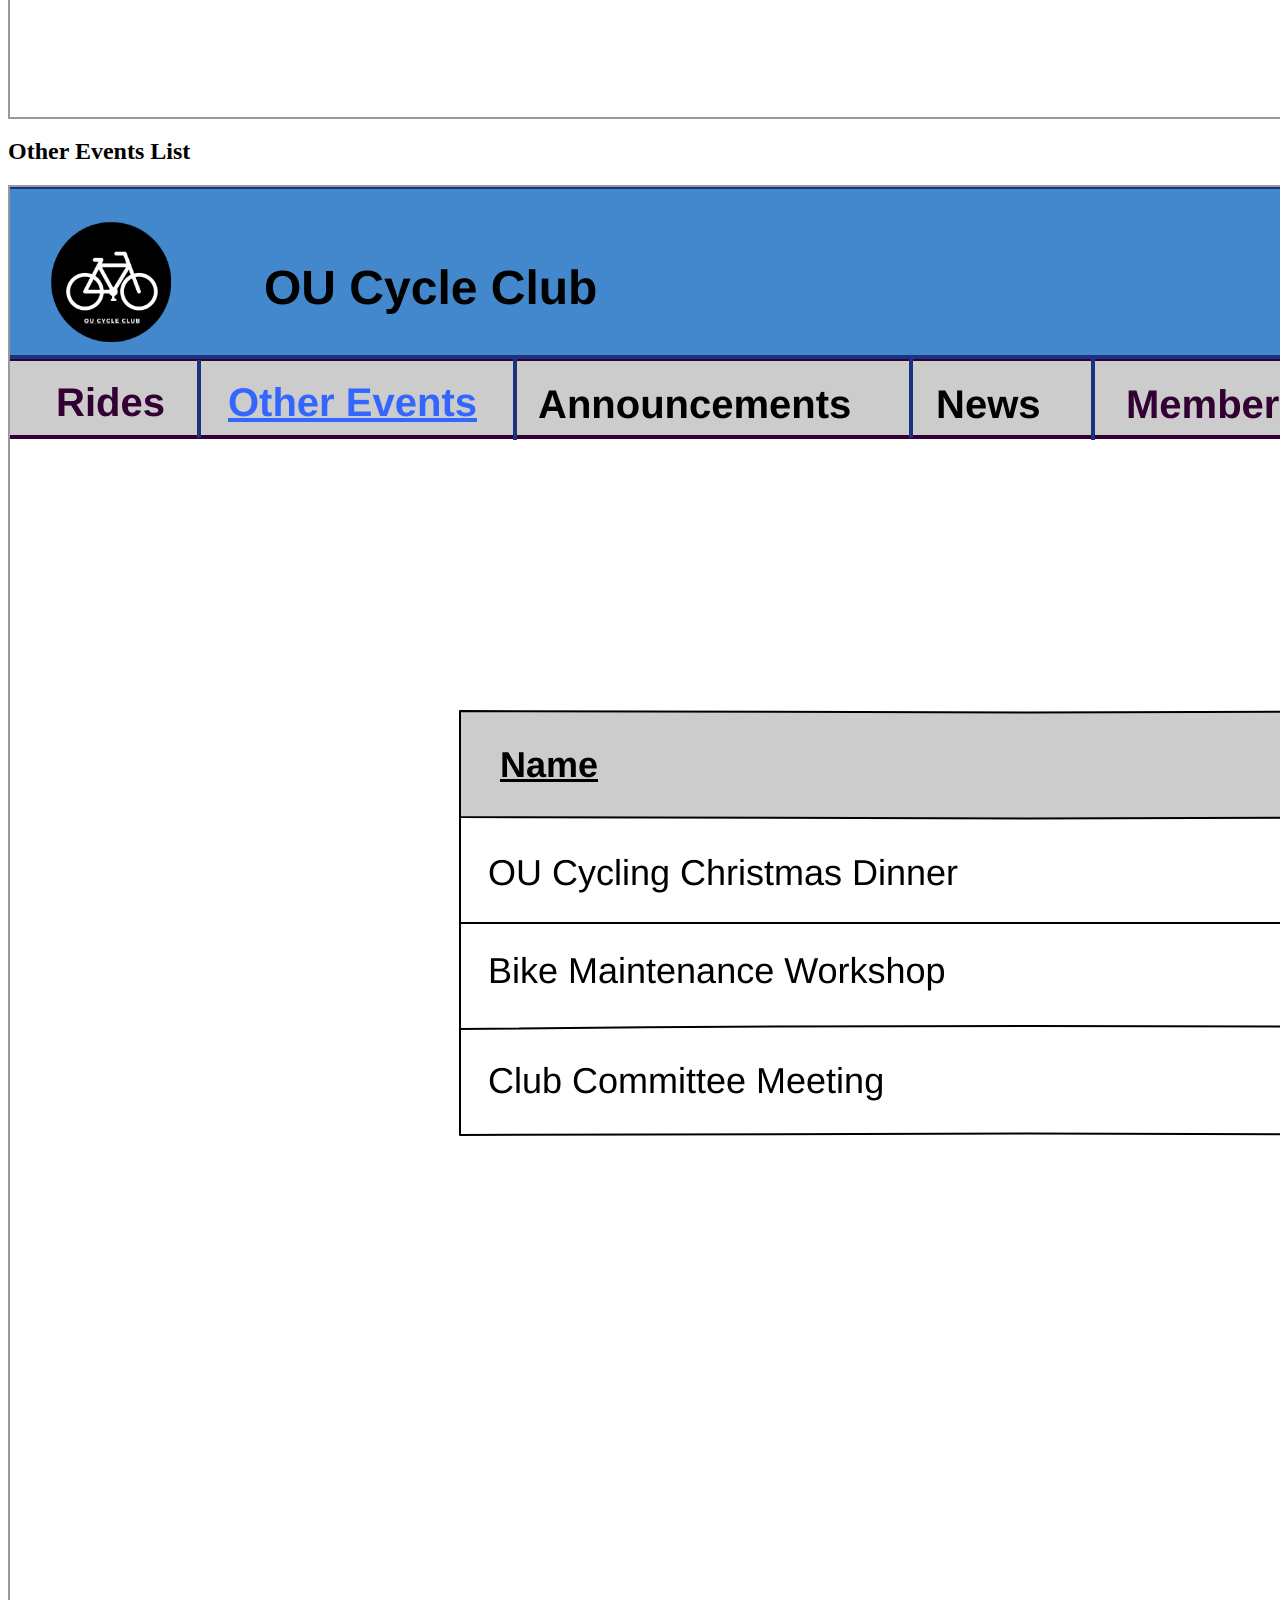
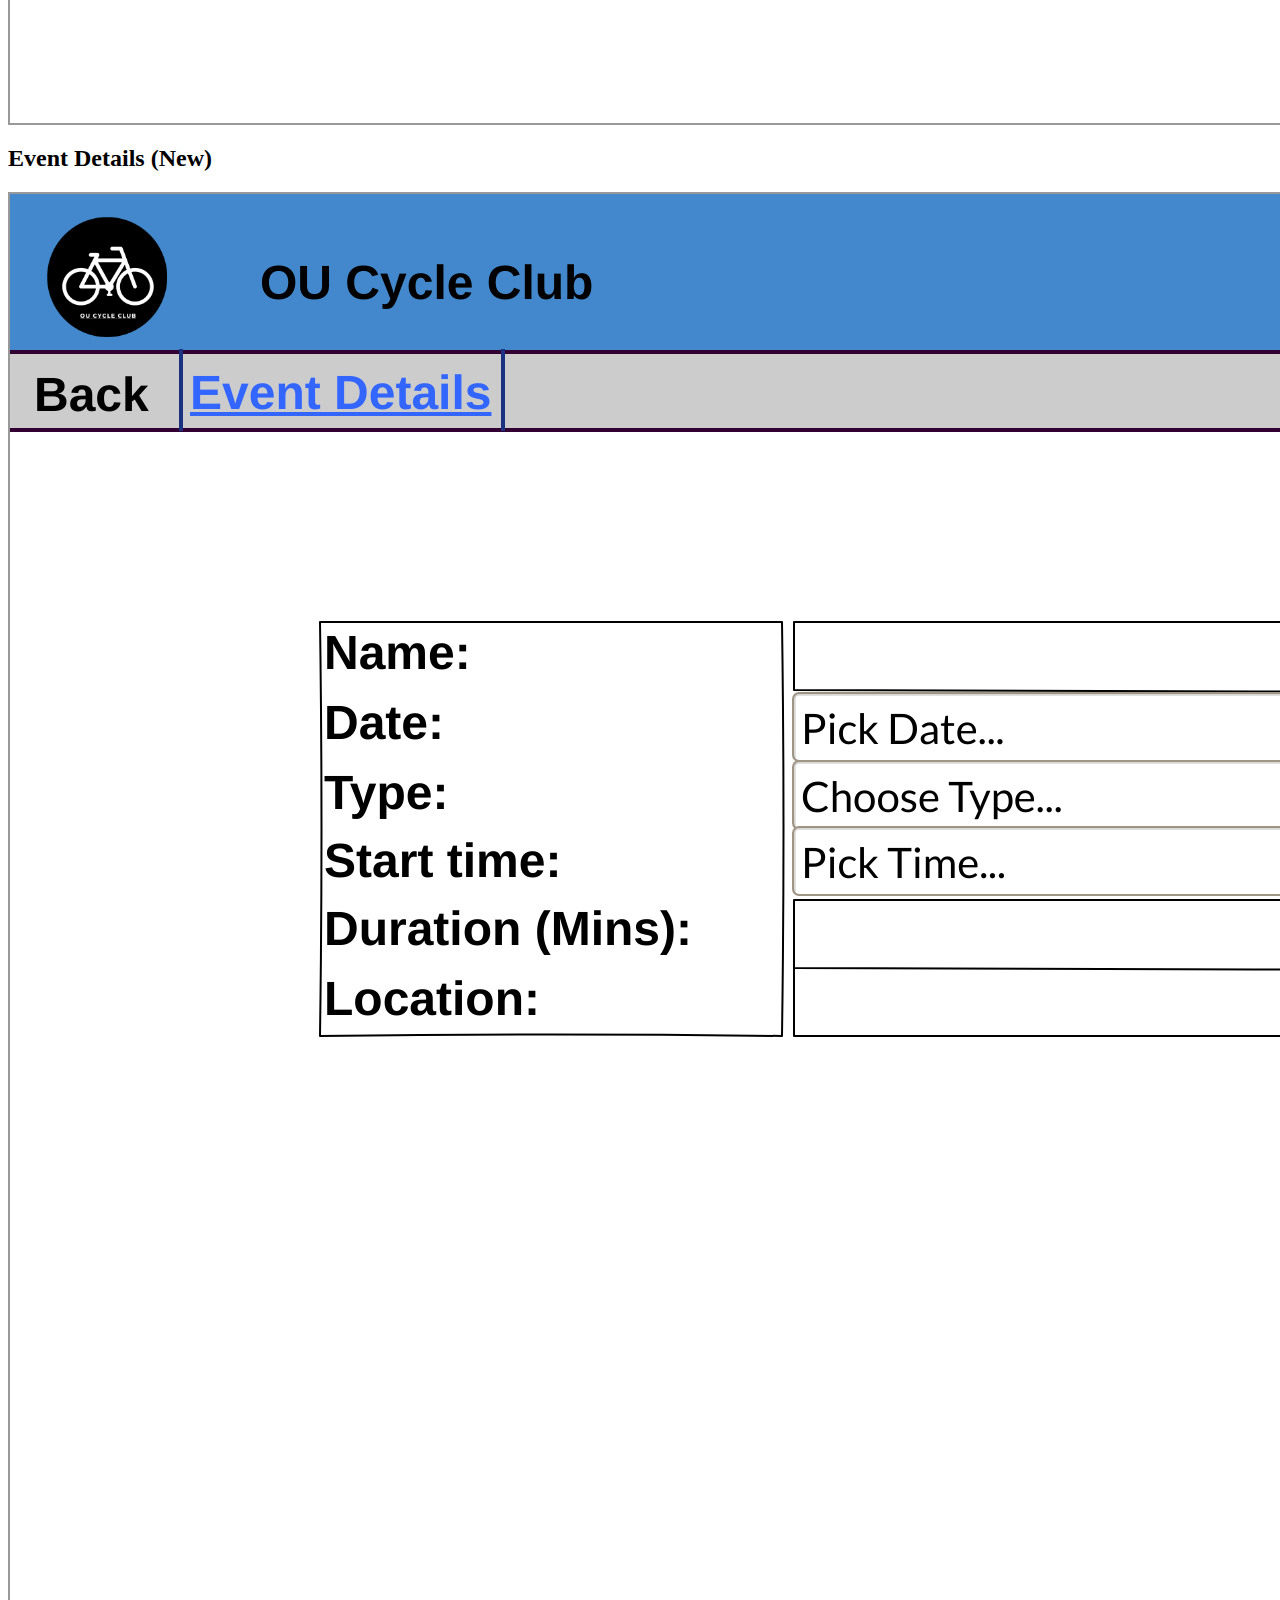
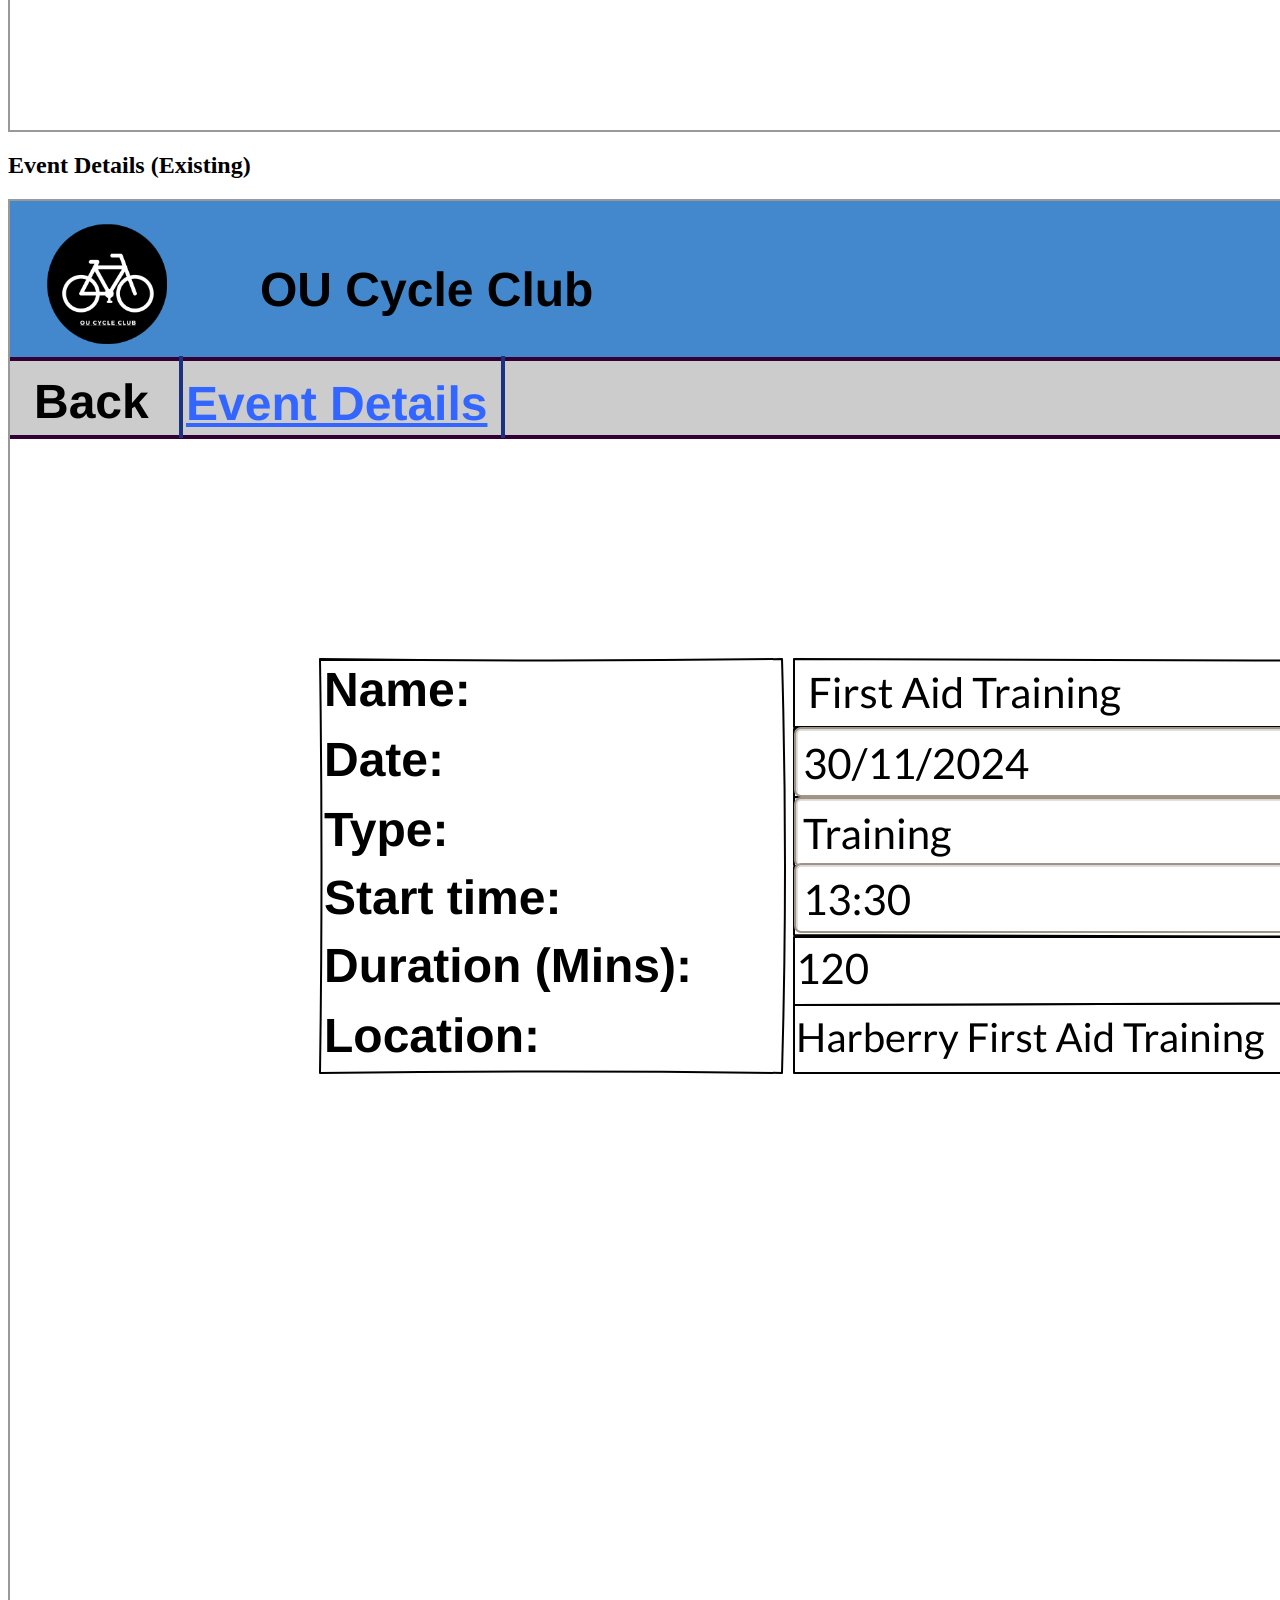
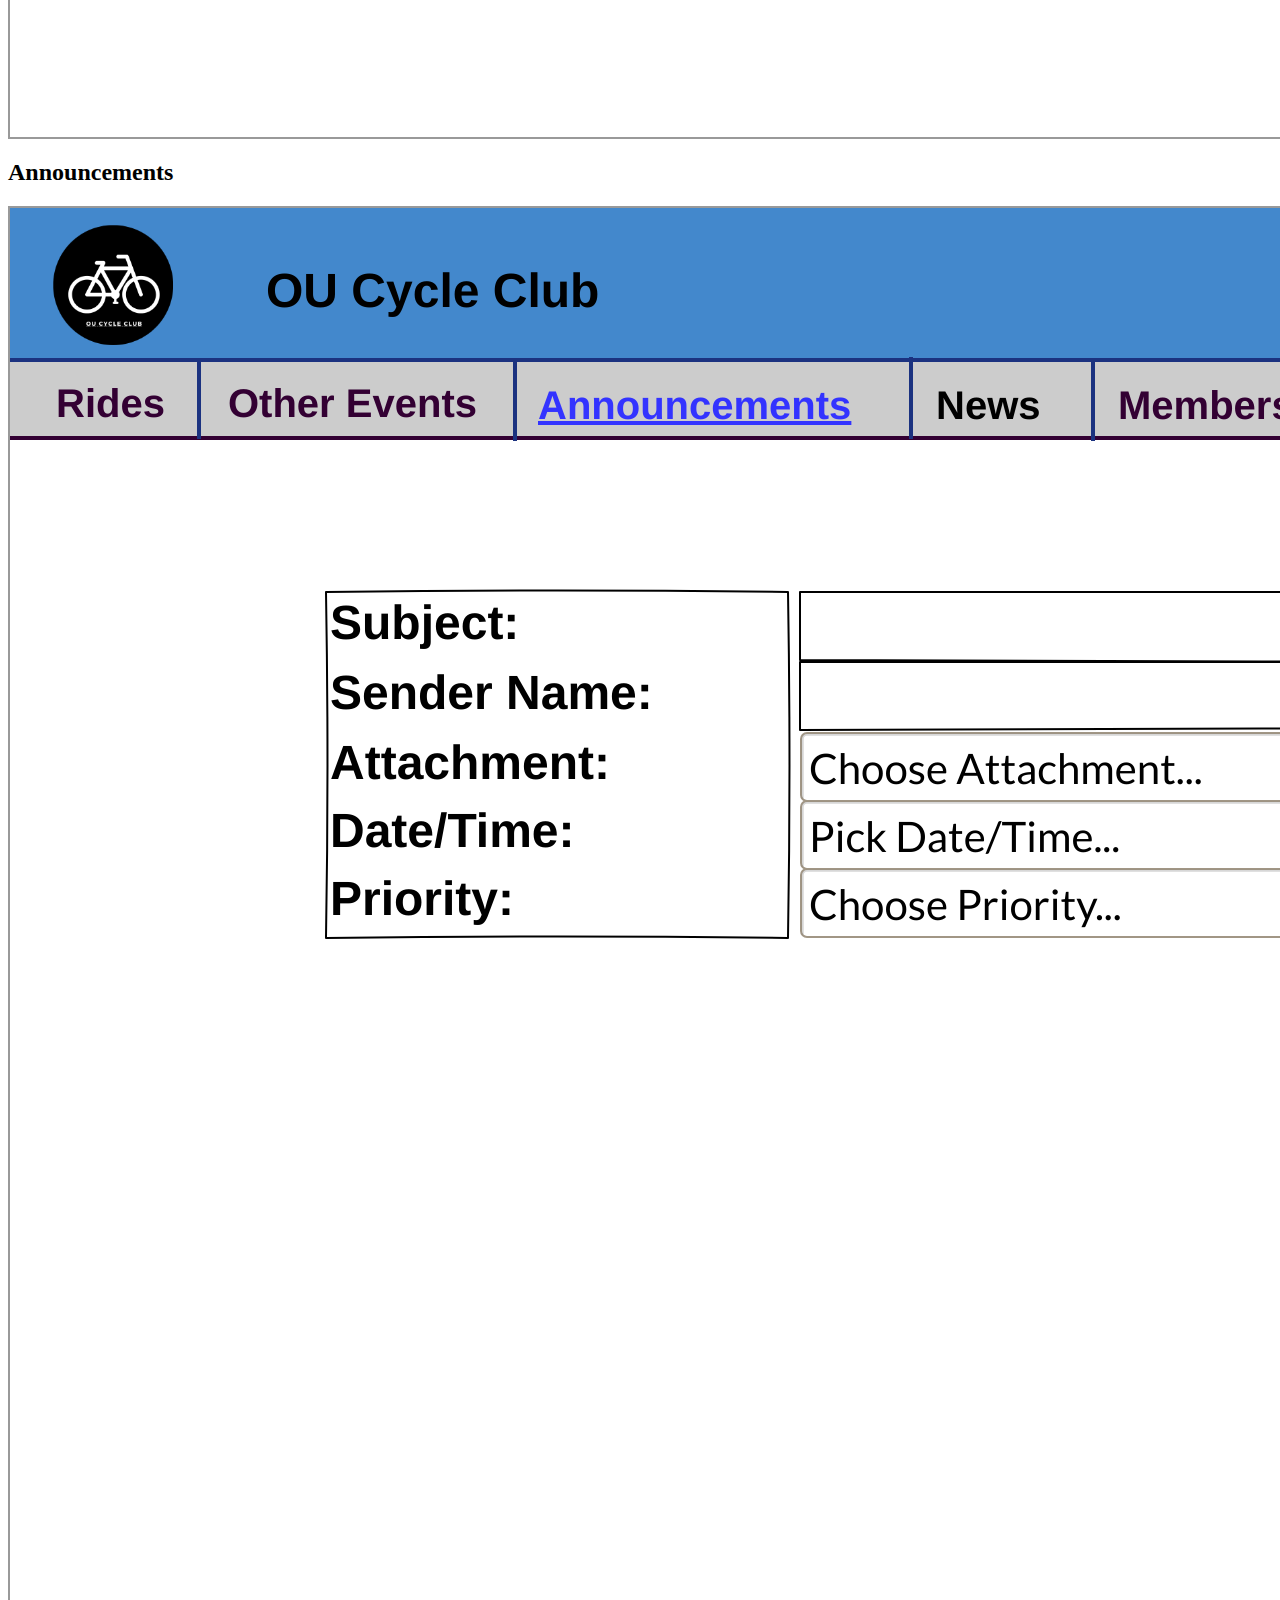
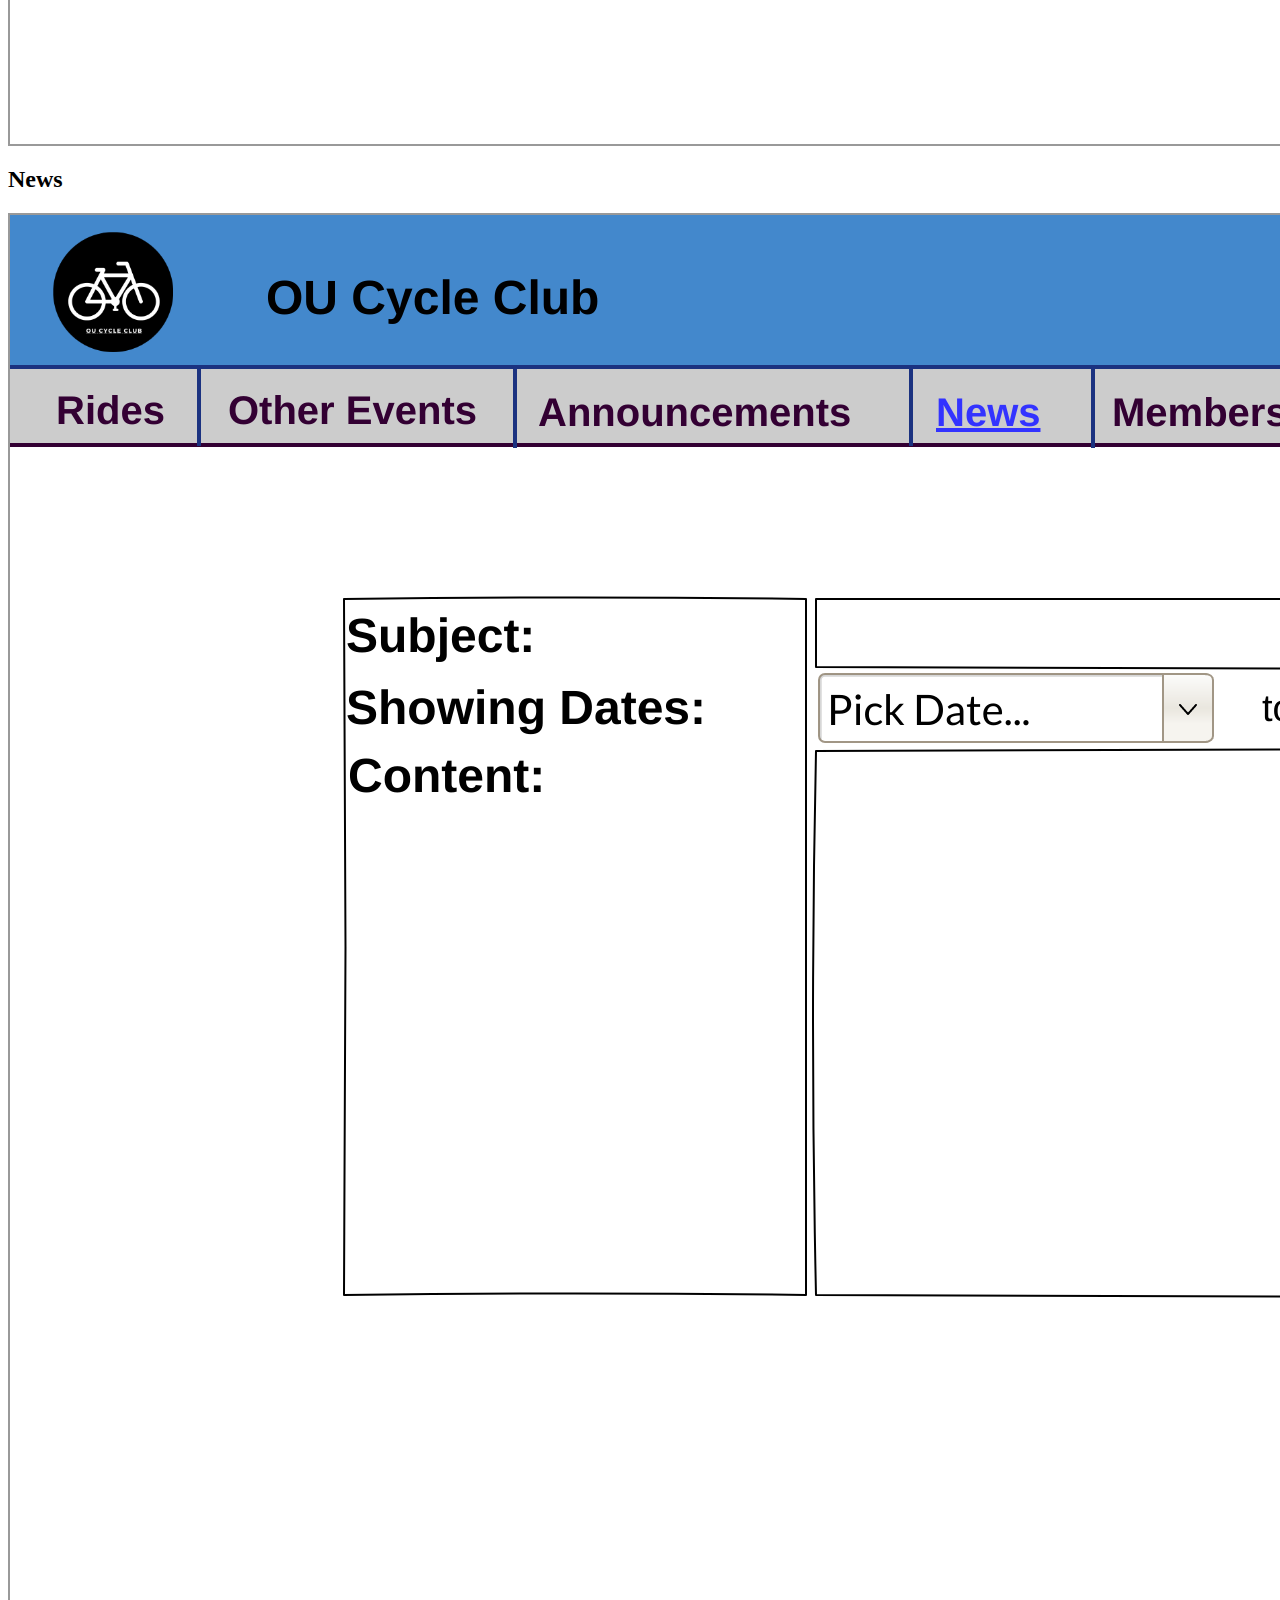
==== commit 0f6fb896: "adding links between pages" ====
--- a/Wireframes/Wireframes Export/index.html
+++ b/Wireframes/Wireframes Export/index.html
@@ -1,2 +1,2 @@
 <html xmlns="http://www.w3.org/1999/xhtml" xmlns:p="http://www.evolus.vn/Namespace/Pencil" xmlns:html="http://www.w3.org/1999/xhtml"><head><meta http-equiv="Content-Type" content="text/html; charset=UTF-8" />
-<title>Pencil Wireframes</title><link rel="stylesheet" href="Resources/SampleStyle.css" /></head><body><h1 id="documentTitle">Pencil Wireframes</h1><p id="documentMetadata">Exported at: Sun Dec 01 2024 20:02:11 GMT+0000 (Greenwich Mean Time)</p><div class="Page" id="login_page"><h2>Login</h2><div class="ImageContainer"><img src="pages/login.png" width="NaN" height="NaN" usemap="#map_login" /></div><map name="map_login"></map></div><div class="Page" id="rides_list_page"><h2>Rides List</h2><div class="ImageContainer"><img src="pages/rides_list.png" width="NaN" height="NaN" usemap="#map_rides_list" /></div><map name="map_rides_list"></map></div><div class="Page" id="ride_details_new__page"><h2>Ride Details (New) </h2><div class="ImageContainer"><img src="pages/ride_details_new_.png" width="NaN" height="NaN" usemap="#map_ride_details_new_" /></div><map name="map_ride_details_new_"></map></div><div class="Page" id="ride_details_existing_page"><h2>Ride Details (Existing)</h2><div class="ImageContainer"><img src="pages/ride_details_existing.png" width="NaN" height="NaN" usemap="#map_ride_details_existing" /></div><map name="map_ride_details_existing"></map></div><div class="Page" id="ride_members_list_page"><h2>Ride Members List</h2><div class="ImageContainer"><img src="pages/ride_members_list.png" width="NaN" height="NaN" usemap="#map_ride_members_list" /></div><map name="map_ride_members_list"></map></div><div class="Page" id="other_events_list_page"><h2>Other Events List</h2><div class="ImageContainer"><img src="pages/other_events_list.png" width="NaN" height="NaN" usemap="#map_other_events_list" /></div><map name="map_other_events_list"></map></div><div class="Page" id="event_details_new_page"><h2>Event Details (New)</h2><div class="ImageContainer"><img src="pages/event_details_new.png" width="NaN" height="NaN" usemap="#map_event_details_new" /></div><map name="map_event_details_new"></map></div><div class="Page" id="event_details_existing_page"><h2>Event Details (Existing)</h2><div class="ImageContainer"><img src="pages/event_details_existing.png" width="NaN" height="NaN" usemap="#map_event_details_existing" /></div><map name="map_event_details_existing"></map></div><div class="Page" id="announcements_page"><h2>Announcements</h2><div class="ImageContainer"><img src="pages/announcements.png" width="NaN" height="NaN" usemap="#map_announcements" /></div><map name="map_announcements"></map></div><div class="Page" id="news_page"><h2>News</h2><div class="ImageContainer"><img src="pages/news.png" width="NaN" height="NaN" usemap="#map_news" /></div><map name="map_news"></map></div><div class="Page" id="members_list_page"><h2>Members List</h2><div class="ImageContainer"><img src="pages/members_list.png" width="NaN" height="NaN" usemap="#map_members_list" /></div><map name="map_members_list"></map></div><div class="Page" id="member_detail_existing_page"><h2>Member Detail (Existing)</h2><div class="ImageContainer"><img src="pages/member_detail_existing.png" width="NaN" height="NaN" usemap="#map_member_detail_existing" /></div><map name="map_member_detail_existing"></map></div></body></html>+<title>Pencil Wireframes</title><link rel="stylesheet" href="Resources/SampleStyle.css" /></head><body><h1 id="documentTitle">Pencil Wireframes</h1><p id="documentMetadata">Exported at: Sun Dec 01 2024 20:23:35 GMT+0000 (Greenwich Mean Time)</p><div class="Page" id="login_page"><h2>Login</h2><div class="ImageContainer"><img src="pages/login.png" width="NaN" height="NaN" usemap="#map_login" /></div><map name="map_login"><area shape="rect" coords="599,415.25,701,455" href="#rides_list_page" title="Go to page 'Rides List'" /></map></div><div class="Page" id="rides_list_page"><h2>Rides List</h2><div class="ImageContainer"><img src="pages/rides_list.png" width="NaN" height="NaN" usemap="#map_rides_list" /></div><map name="map_rides_list"><area shape="rect" coords="933,31,1001,60" href="#login_page" title="Go to page 'Login'" /><area shape="rect" coords="465,88,518,117" href="#news_page" title="Go to page 'News'" /><area shape="rect" coords="267,88,424,117" href="#announcements_page" title="Go to page 'Announcements'" /><area shape="rect" coords="112,87,237,116" href="#other_events_list_page" title="Go to page 'Other Events List'" /><area shape="rect" coords="758,580,782,604" href="#ride_details_existing_page" title="Go to page 'Ride Details (Existing)'" /><area shape="rect" coords="758,527,782,551" href="#ride_details_existing_page" title="Go to page 'Ride Details (Existing)'" /><area shape="rect" coords="758,475,782,499" href="#ride_details_existing_page" title="Go to page 'Ride Details (Existing)'" /><area shape="rect" coords="758,420,782,444" href="#ride_details_existing_page" title="Go to page 'Ride Details (Existing)'" /><area shape="rect" coords="758,369,782,393" href="#ride_details_existing_page" title="Go to page 'Ride Details (Existing)'" /><area shape="rect" coords="758,318,782,342" href="#ride_details_existing_page" title="Go to page 'Ride Details (Existing)'" /><area shape="rect" coords="795,152,961,191" href="#ride_details_new__page" title="Go to page 'Ride Details (New) '" /><area shape="rect" coords="559,89,647,118" href="#members_list_page" title="Go to page 'Members List'" /></map></div><div class="Page" id="ride_details_new__page"><h2>Ride Details (New) </h2><div class="ImageContainer"><img src="pages/ride_details_new_.png" width="NaN" height="NaN" usemap="#map_ride_details_new_" /></div><map name="map_ride_details_new_"><area shape="rect" coords="752,689.25,854,729" href="#rides_list_page" title="Go to page 'Rides List'" /><area shape="rect" coords="12,83,70,118" href="#rides_list_page" title="Go to page 'Rides List'" /><area shape="rect" coords="928,31,996,60" href="#login_page" title="Go to page 'Login'" /></map></div><div class="Page" id="ride_details_existing_page"><h2>Ride Details (Existing)</h2><div class="ImageContainer"><img src="pages/ride_details_existing.png" width="NaN" height="NaN" usemap="#map_ride_details_existing" /></div><map name="map_ride_details_existing"><area shape="rect" coords="155,679,298,718.75" href="#ride_members_list_page" title="Go to page 'Ride Members List'" /><area shape="rect" coords="752,679,854,718" href="#rides_list_page" title="Go to page 'Rides List'" /><area shape="rect" coords="12,80,70,115" href="#rides_list_page" title="Go to page 'Rides List'" /><area shape="rect" coords="927,29,995,58" href="#login_page" title="Go to page 'Login'" /></map></div><div class="Page" id="ride_members_list_page"><h2>Ride Members List</h2><div class="ImageContainer"><img src="pages/ride_members_list.png" width="NaN" height="NaN" usemap="#map_ride_members_list" /></div><map name="map_ride_members_list"><area shape="rect" coords="755,362,779,386" href="#member_detail_existing_page" title="Go to page 'Member Detail (Existing)'" /><area shape="rect" coords="755,309,779,333" href="#member_detail_existing_page" title="Go to page 'Member Detail (Existing)'" /><area shape="rect" coords="755,261,779,285" href="#member_detail_existing_page" title="Go to page 'Member Detail (Existing)'" /><area shape="rect" coords="933,30,1001,59" href="#login_page" title="Go to page 'Login'" /><area shape="rect" coords="18,81,76,116" href="#ride_details_existing_page" title="Go to page 'Ride Details (Existing)'" /></map></div><div class="Page" id="other_events_list_page"><h2>Other Events List</h2><div class="ImageContainer"><img src="pages/other_events_list.png" width="NaN" height="NaN" usemap="#map_other_events_list" /></div><map name="map_other_events_list"><area shape="rect" coords="762,436,786,460" href="#event_details_existing_page" title="Go to page 'Event Details (Existing)'" /><area shape="rect" coords="762,383,786,407" href="#event_details_existing_page" title="Go to page 'Event Details (Existing)'" /><area shape="rect" coords="761,330,785,354" href="#event_details_existing_page" title="Go to page 'Event Details (Existing)'" /><area shape="rect" coords="463,95,516,124" href="#news_page" title="Go to page 'News'" /><area shape="rect" coords="264,95,421,124" href="#announcements_page" title="Go to page 'Announcements'" /><area shape="rect" coords="23,94,78,123" href="#rides_list_page" title="Go to page 'Rides List'" /><area shape="rect" coords="930,37,998,66" href="#login_page" title="Go to page 'Login'" /><area shape="rect" coords="806,171,972,210" href="#event_details_new_page" title="Go to page 'Event Details (New)'" /><area shape="rect" coords="558,95,646,124" href="#members_list_page" title="Go to page 'Members List'" /></map></div><div class="Page" id="event_details_new_page"><h2>Event Details (New)</h2><div class="ImageContainer"><img src="pages/event_details_new.png" width="NaN" height="NaN" usemap="#map_event_details_new" /></div><map name="map_event_details_new"></map></div><div class="Page" id="event_details_existing_page"><h2>Event Details (Existing)</h2><div class="ImageContainer"><img src="pages/event_details_existing.png" width="NaN" height="NaN" usemap="#map_event_details_existing" /></div><map name="map_event_details_existing"></map></div><div class="Page" id="announcements_page"><h2>Announcements</h2><div class="ImageContainer"><img src="pages/announcements.png" width="NaN" height="NaN" usemap="#map_announcements" /></div><map name="map_announcements"><area shape="rect" coords="463,85,516,114" href="#news_page" title="Go to page 'News'" /><area shape="rect" coords="109,84,234,113" href="#other_events_list_page" title="Go to page 'Other Events List'" /><area shape="rect" coords="23,84,78,113" href="#rides_list_page" title="Go to page 'Rides List'" /><area shape="rect" coords="931,28,999,57" href="#login_page" title="Go to page 'Login'" /><area shape="rect" coords="554,85,642,114" href="#members_list_page" title="Go to page 'Members List'" /></map></div><div class="Page" id="news_page"><h2>News</h2><div class="ImageContainer"><img src="pages/news.png" width="NaN" height="NaN" usemap="#map_news" /></div><map name="map_news"><area shape="rect" coords="931,28,999,57" href="#login_page" title="Go to page 'Login'" /><area shape="rect" coords="551,85,639,114" href="#members_list_page" title="Go to page 'Members List'" /><area shape="rect" coords="264,85,421,114" href="#announcements_page" title="Go to page 'Announcements'" /><area shape="rect" coords="109,84,234,113" href="#other_events_list_page" title="Go to page 'Other Events List'" /><area shape="rect" coords="23,84,78,113" href="#rides_list_page" title="Go to page 'Rides List'" /></map></div><div class="Page" id="members_list_page"><h2>Members List</h2><div class="ImageContainer"><img src="pages/members_list.png" width="NaN" height="NaN" usemap="#map_members_list" /></div><map name="map_members_list"><area shape="rect" coords="749,277,773,301" href="#member_detail_existing_page" title="Go to page 'Member Detail (Existing)'" /><area shape="rect" coords="749,326,773,350" href="#member_detail_existing_page" title="Go to page 'Member Detail (Existing)'" /><area shape="rect" coords="749,378,773,402" href="#member_detail_existing_page" title="Go to page 'Member Detail (Existing)'" /><area shape="rect" coords="749,431,773,455" href="#member_detail_existing_page" title="Go to page 'Member Detail (Existing)'" /><area shape="rect" coords="749,483,773,507" href="#member_detail_existing_page" title="Go to page 'Member Detail (Existing)'" /><area shape="rect" coords="749,540,773,564" href="#member_detail_existing_page" title="Go to page 'Member Detail (Existing)'" /><area shape="rect" coords="463,95,516,124" href="#news_page" title="Go to page 'News'" /><area shape="rect" coords="264,95,421,124" href="#announcements_page" title="Go to page 'Announcements'" /><area shape="rect" coords="109,94,234,123" href="#other_events_list_page" title="Go to page 'Other Events List'" /><area shape="rect" coords="23,94,78,123" href="#rides_list_page" title="Go to page 'Rides List'" /><area shape="rect" coords="930,37,998,66" href="#login_page" title="Go to page 'Login'" /></map></div><div class="Page" id="member_detail_existing_page"><h2>Member Detail (Existing)</h2><div class="ImageContainer"><img src="pages/member_detail_existing.png" width="NaN" height="NaN" usemap="#map_member_detail_existing" /></div><map name="map_member_detail_existing"><area shape="rect" coords="927,29,995,58" href="#login_page" title="Go to page 'Login'" /><area shape="rect" coords="12,81,70,116" href="#members_list_page" title="Go to page 'Members List'" /><area shape="rect" coords="891,654,993,693" href="#members_list_page" title="Go to page 'Members List'" /></map></div></body></html>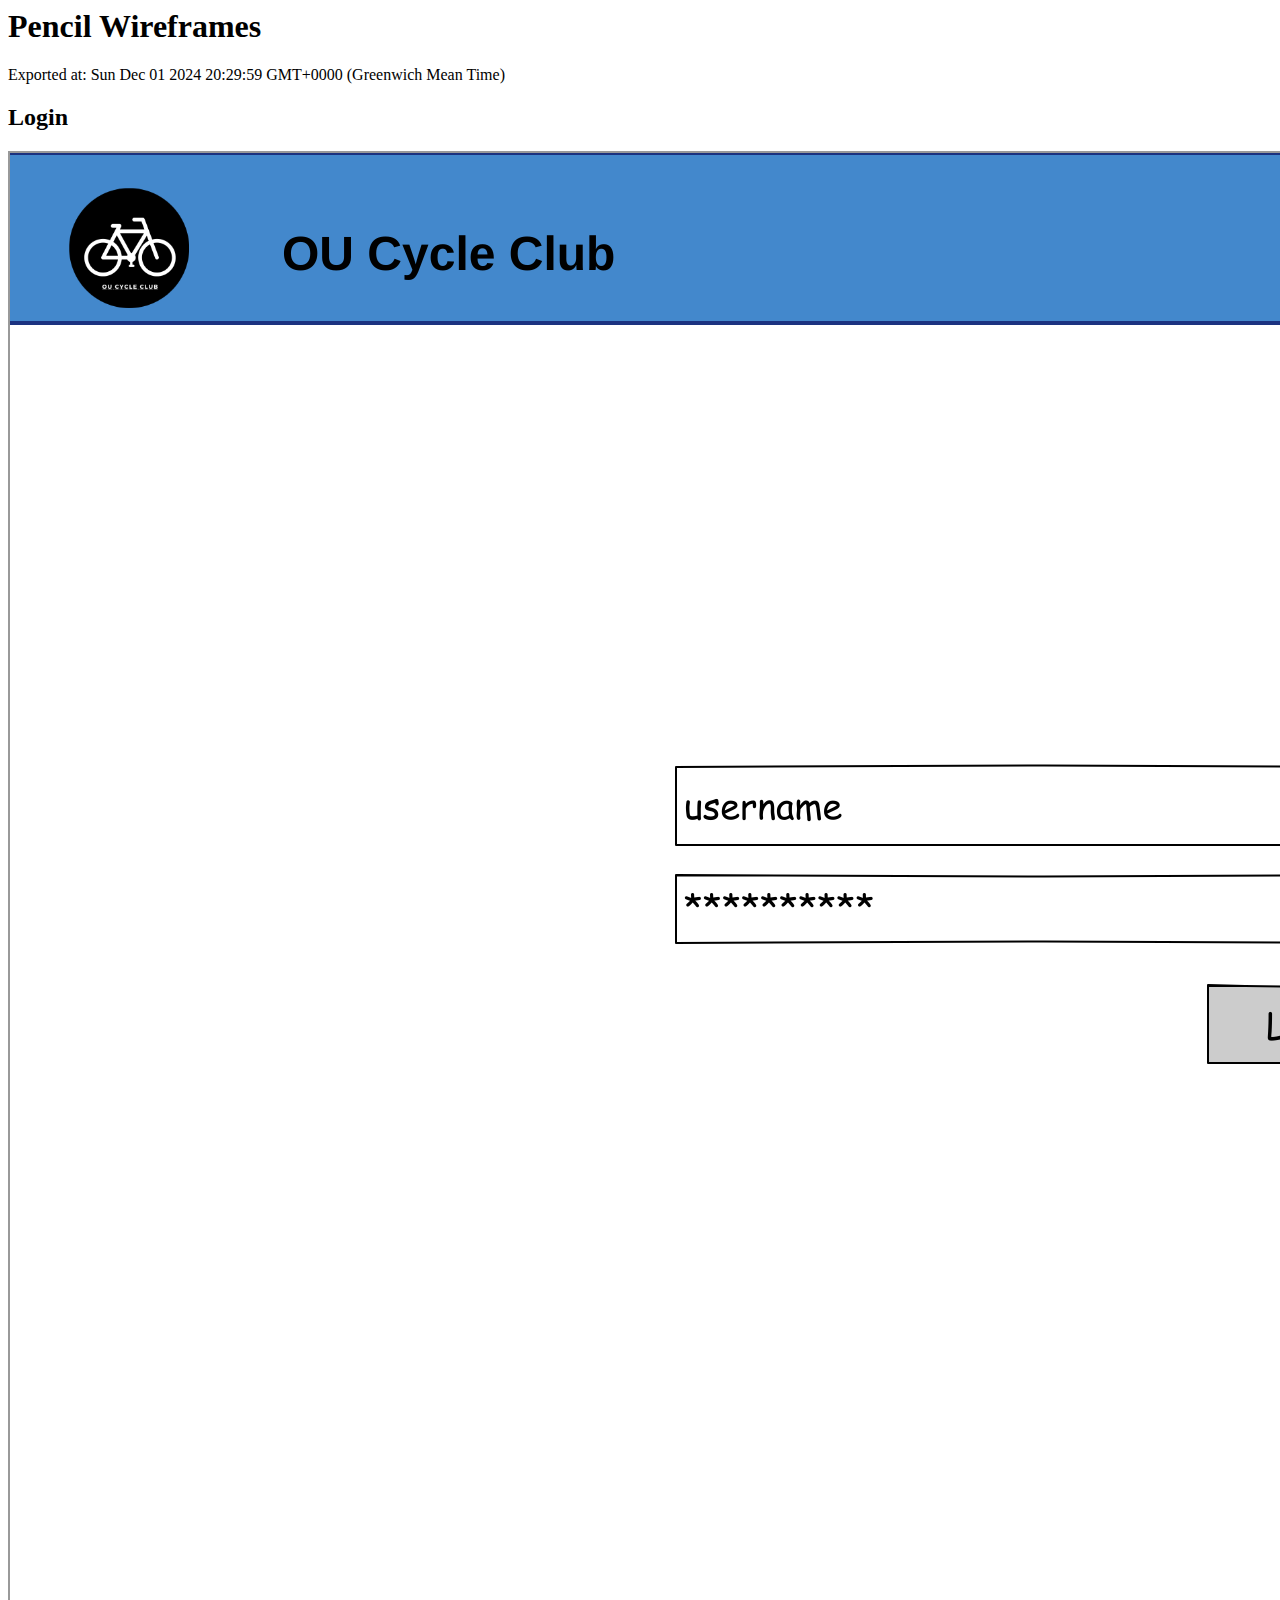
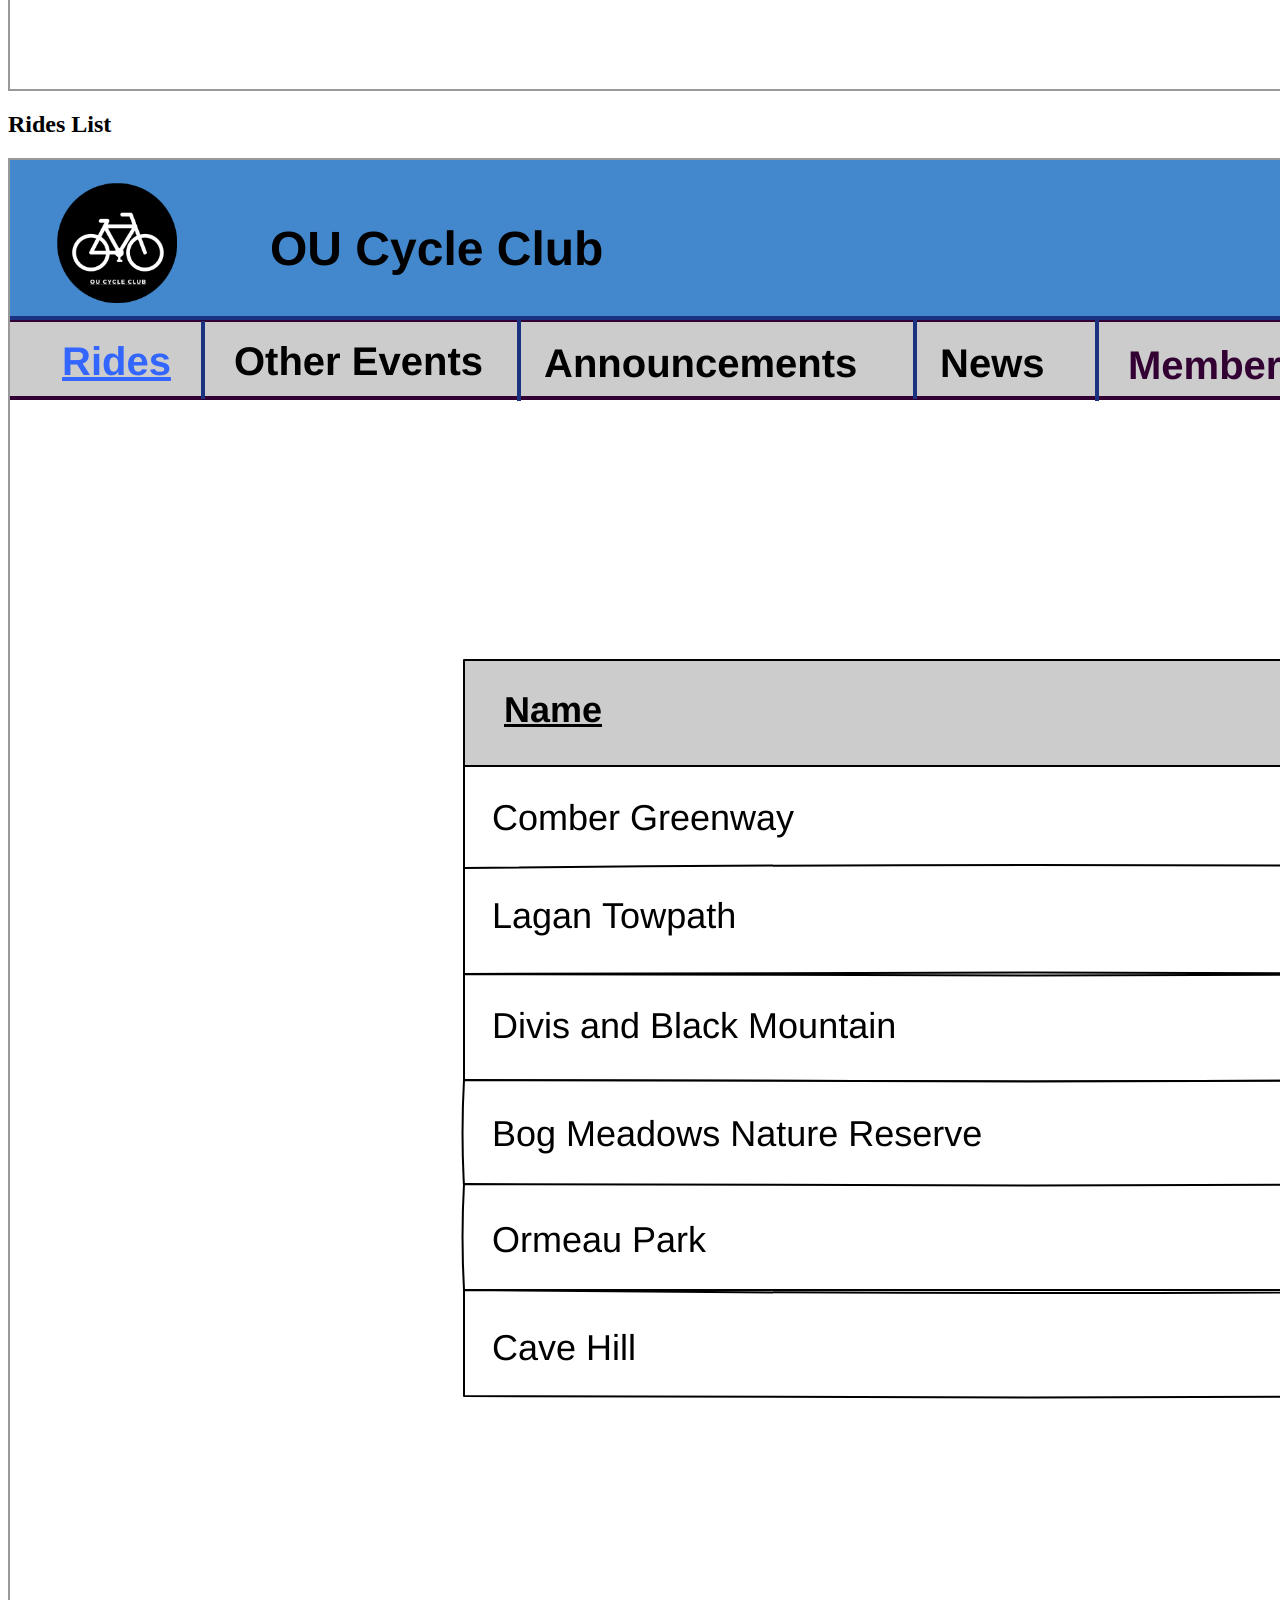
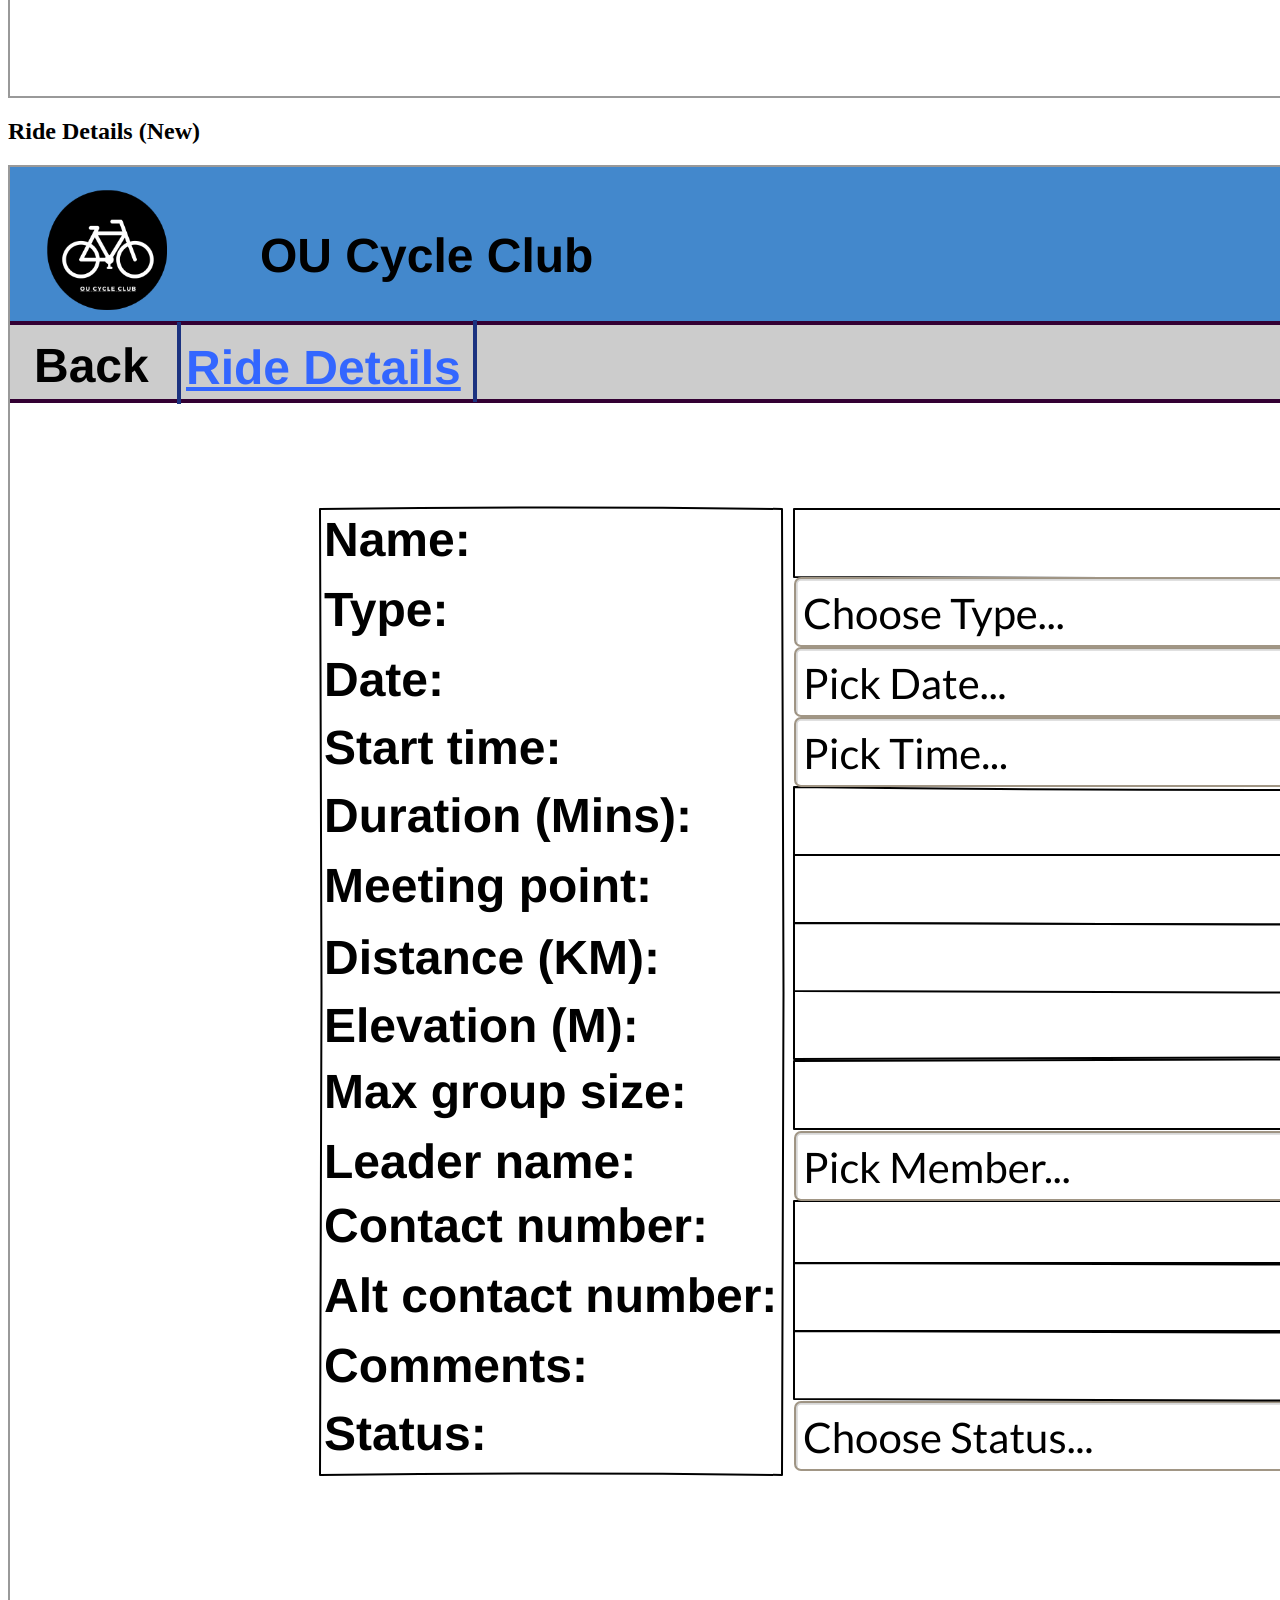
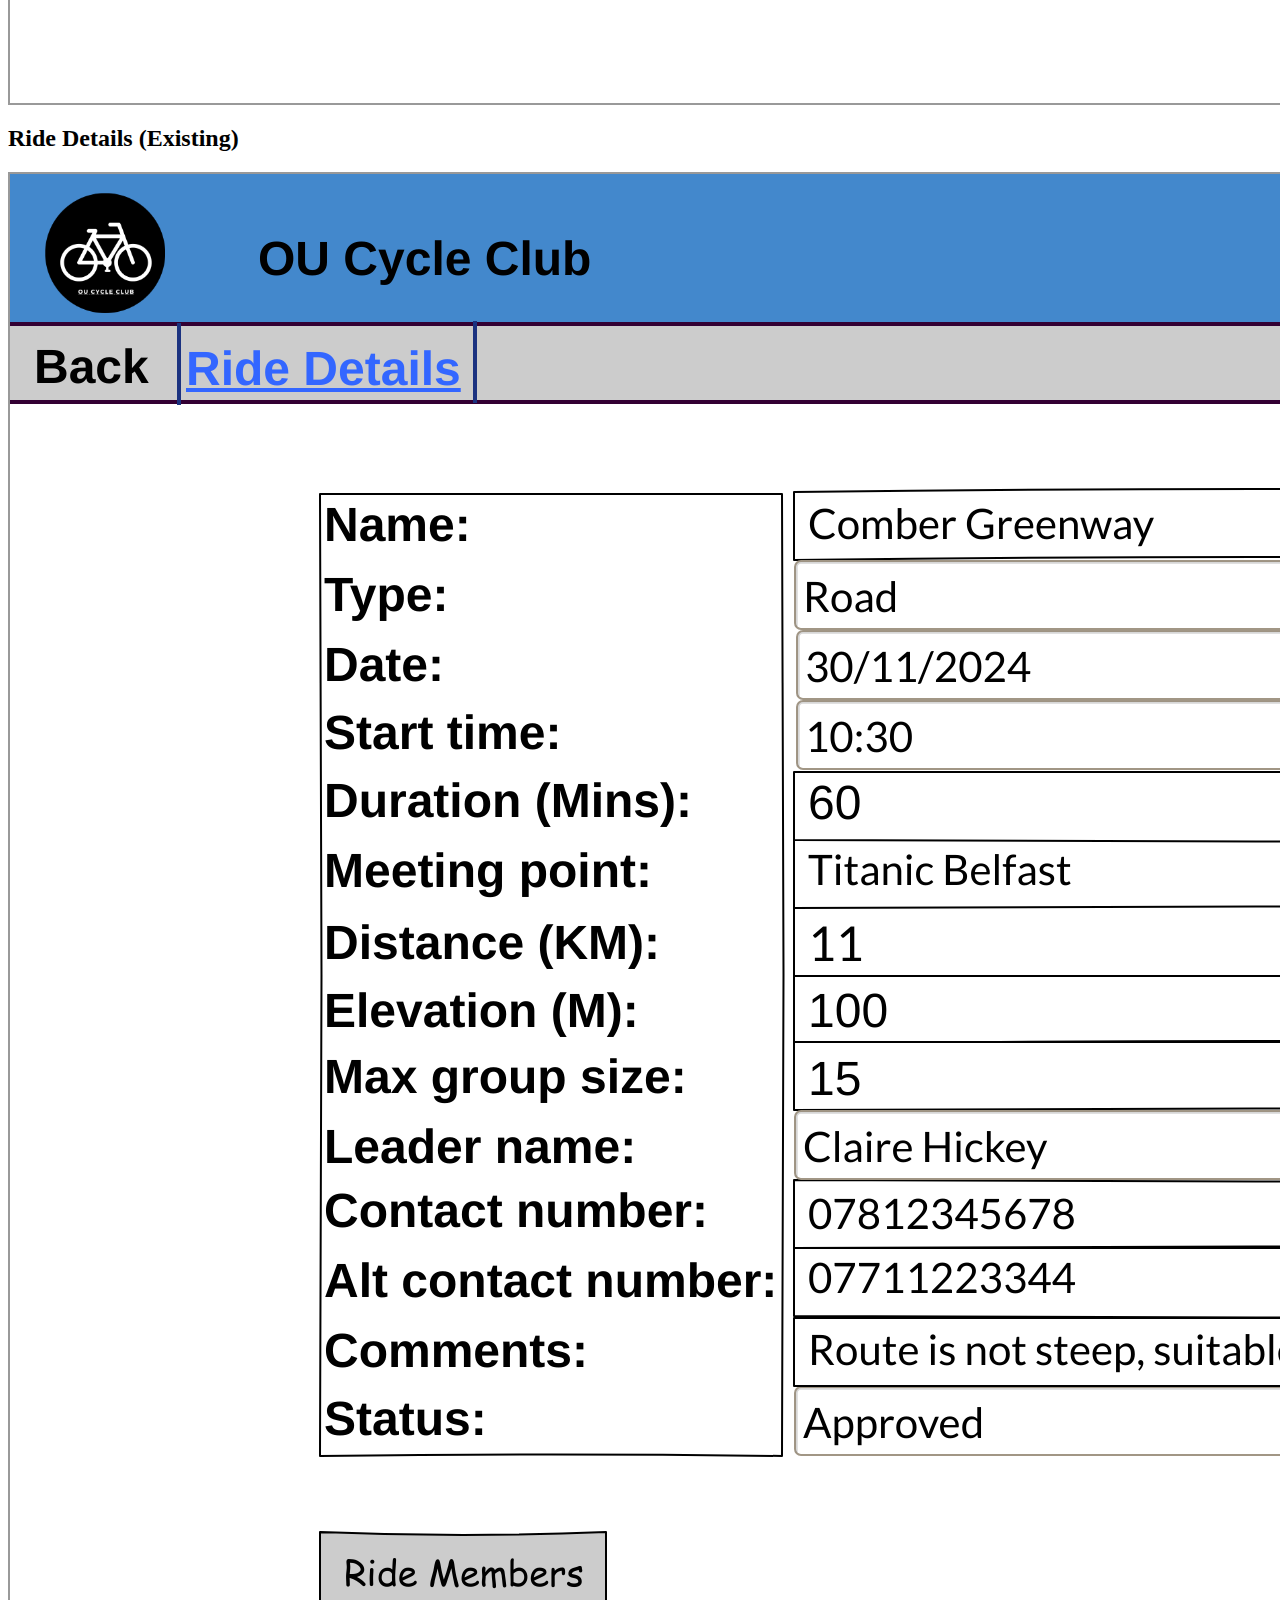
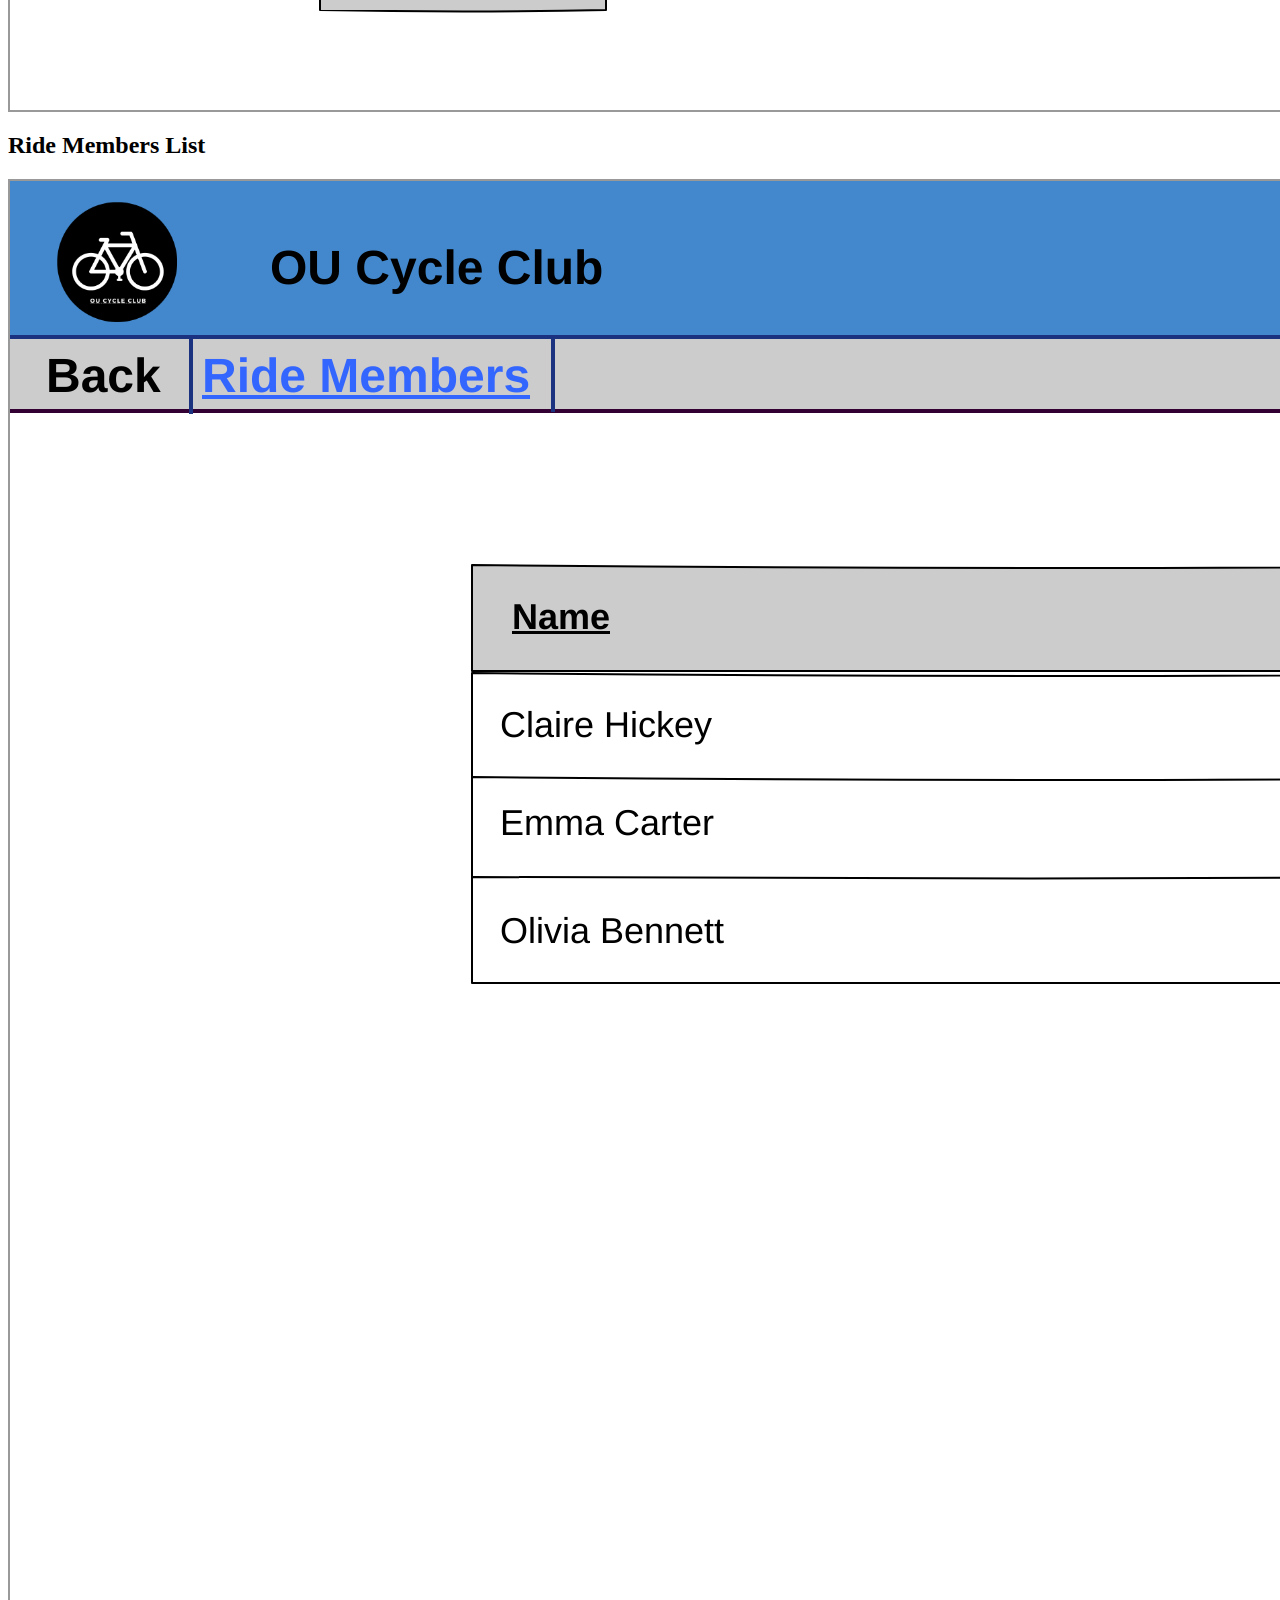
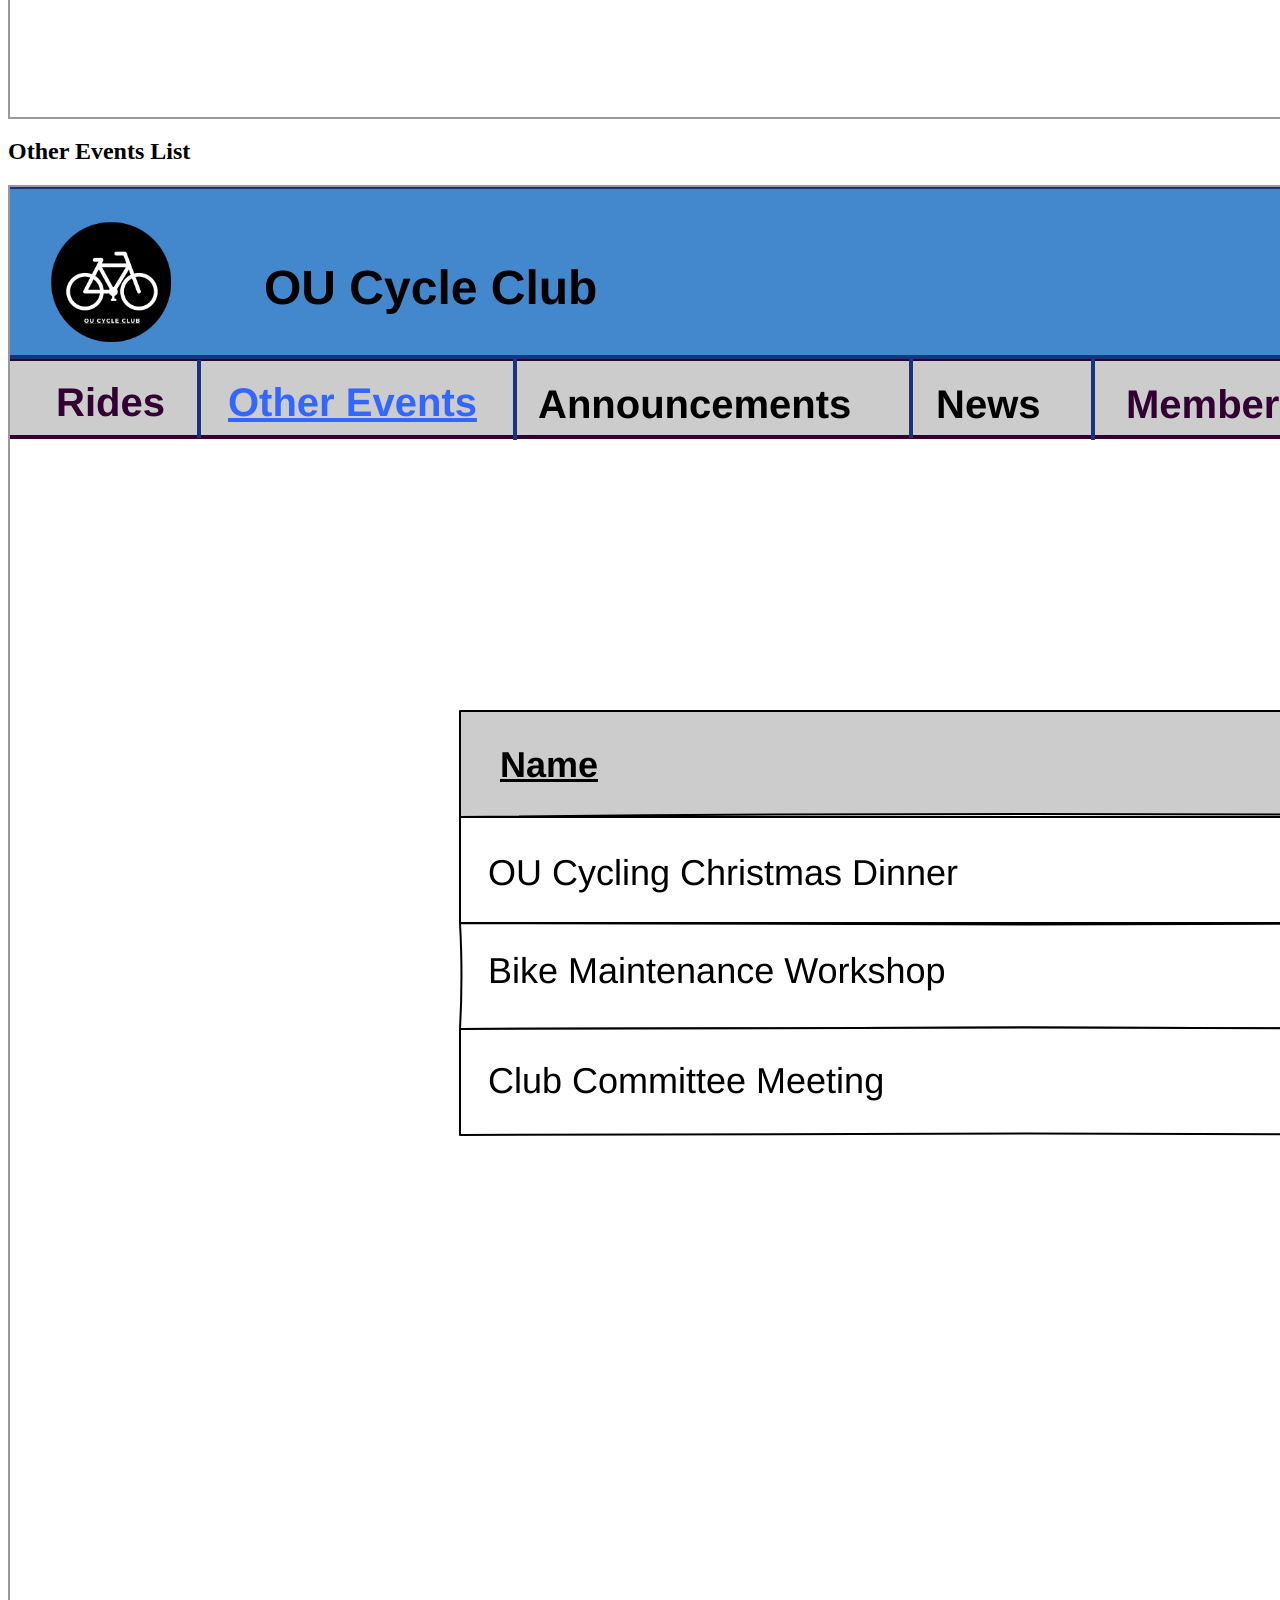
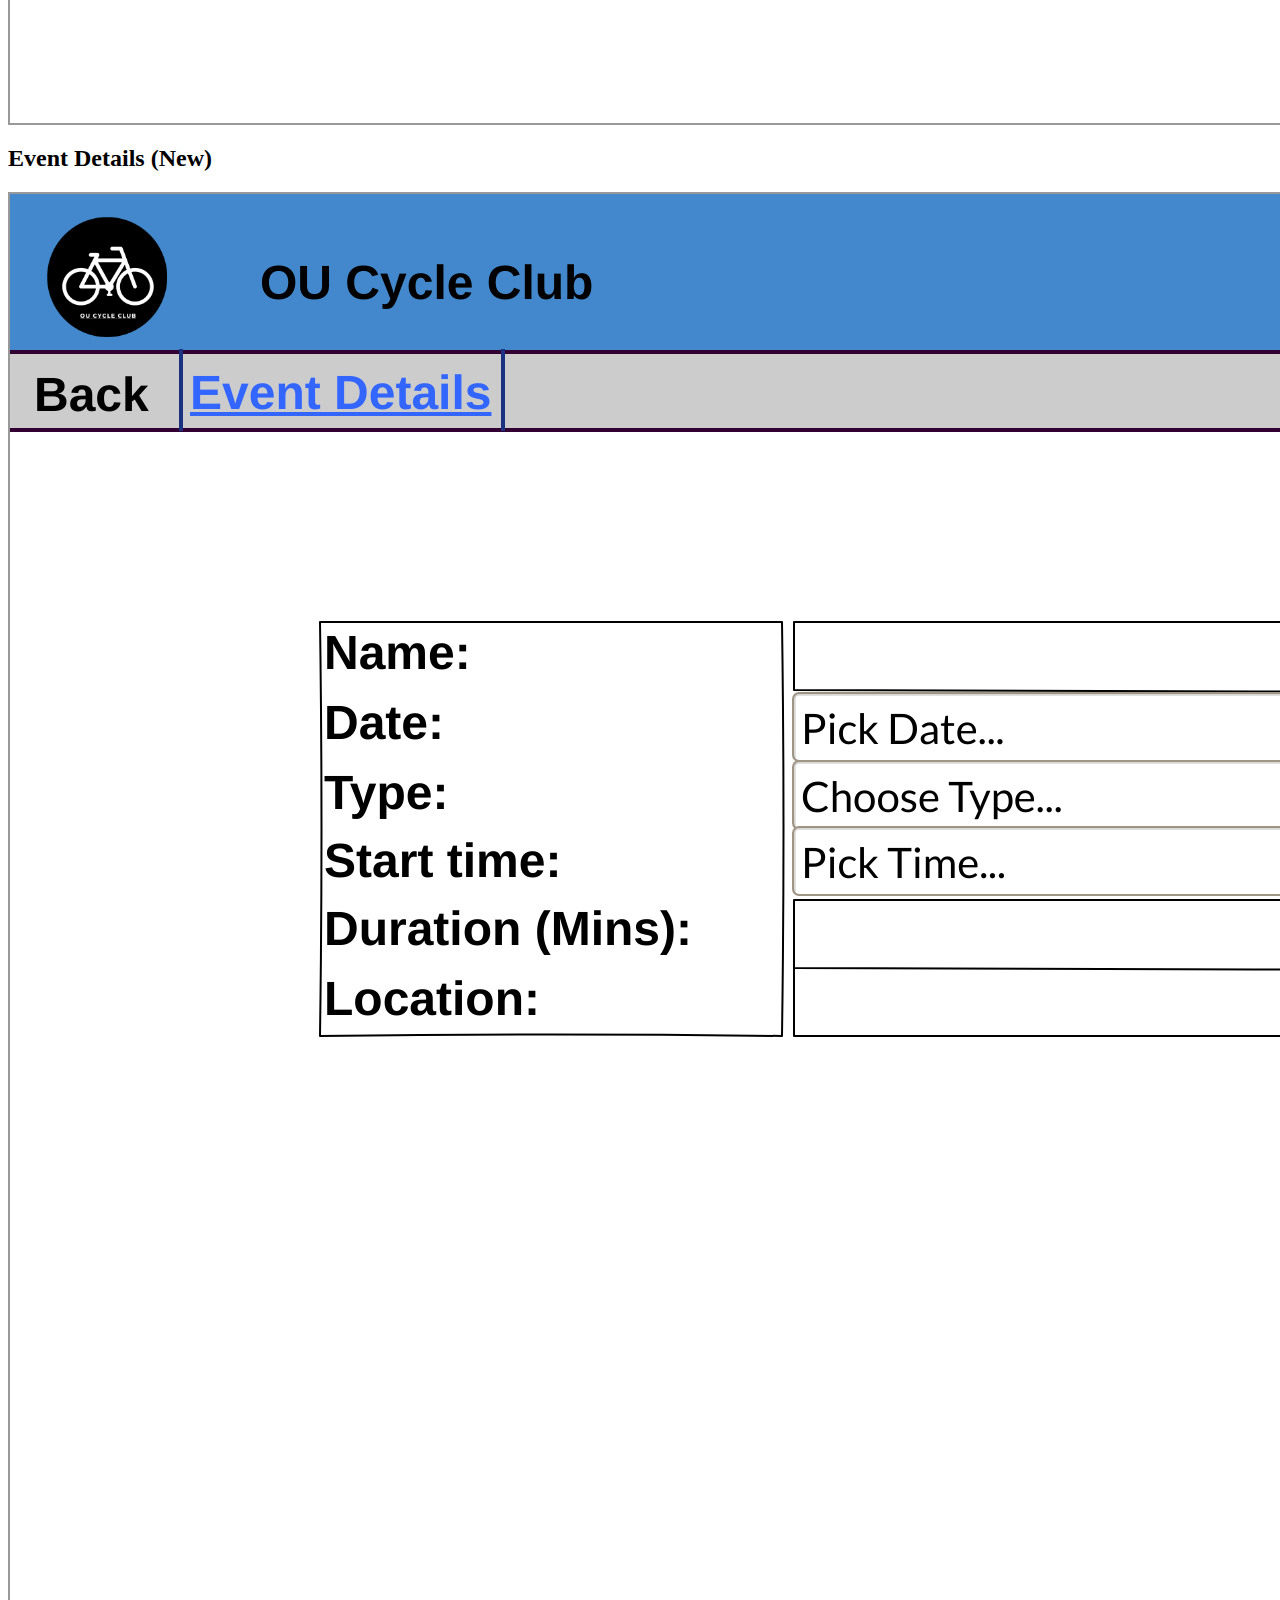
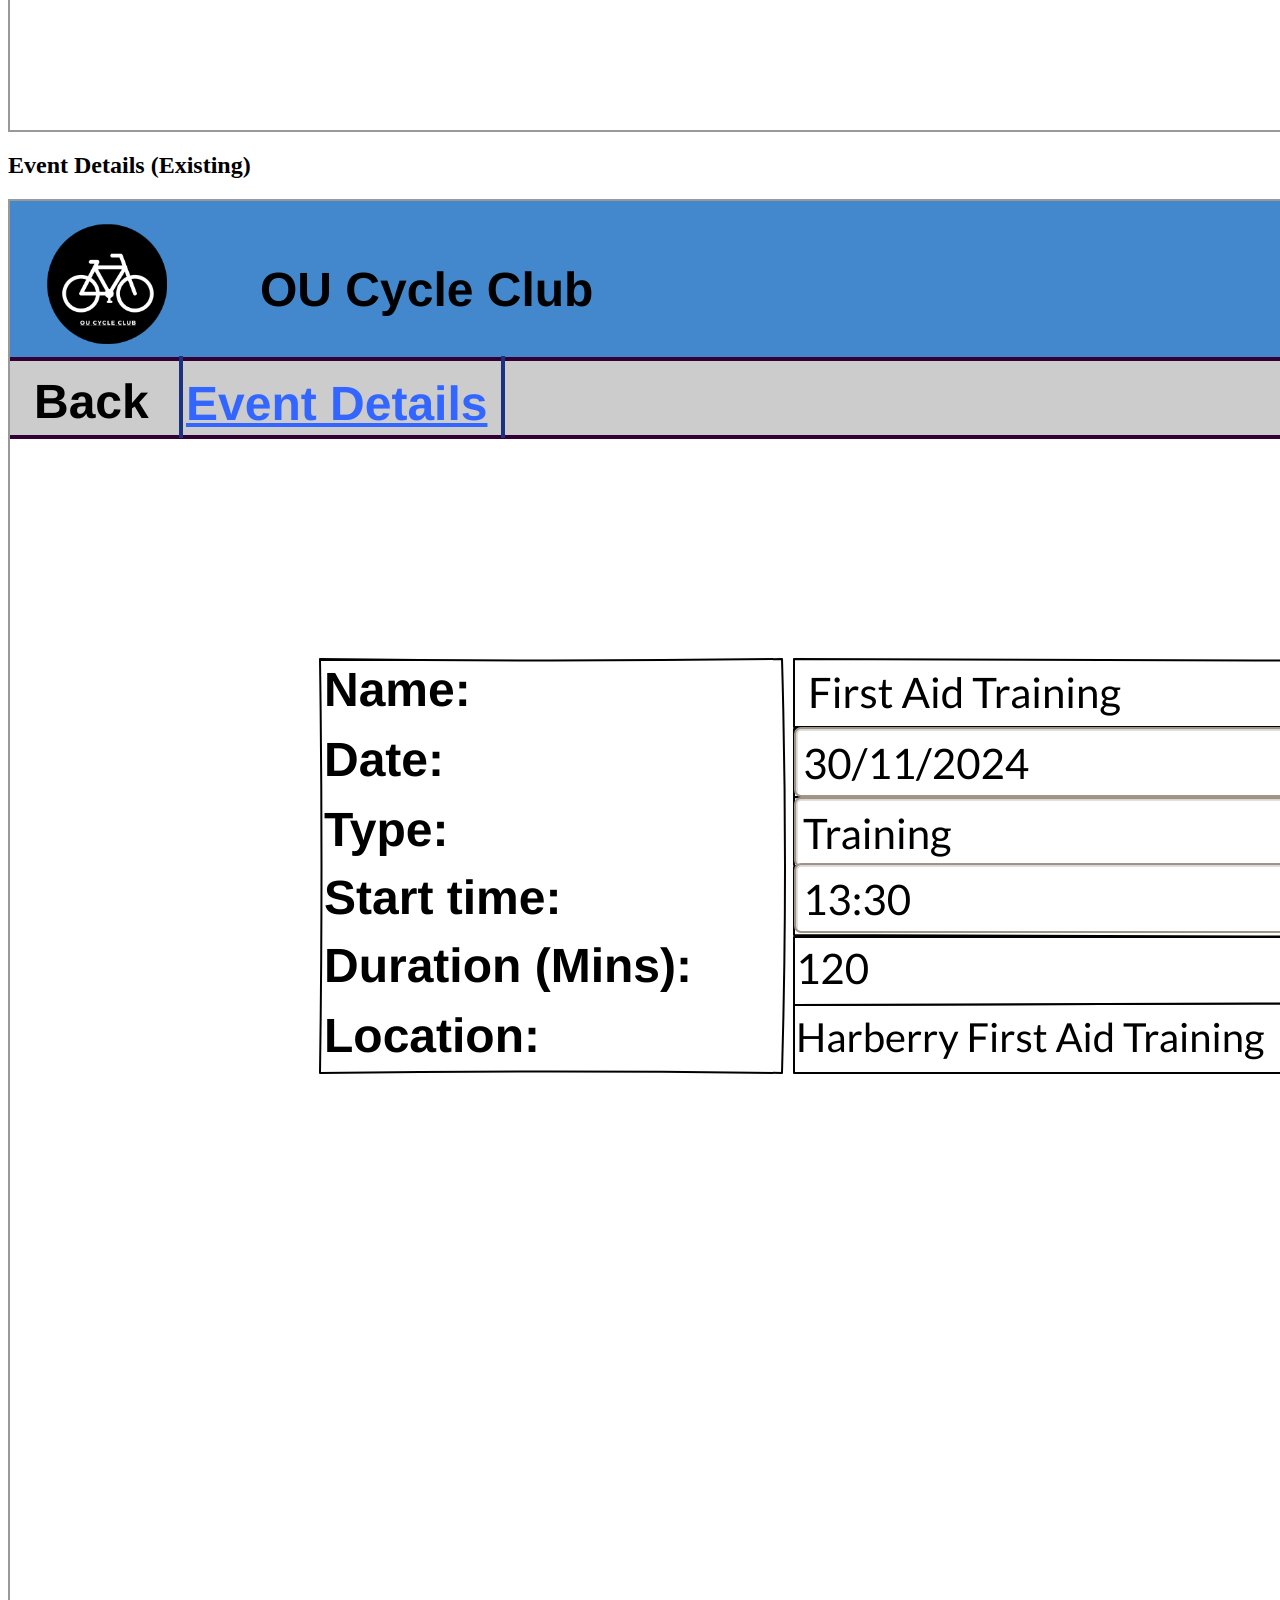
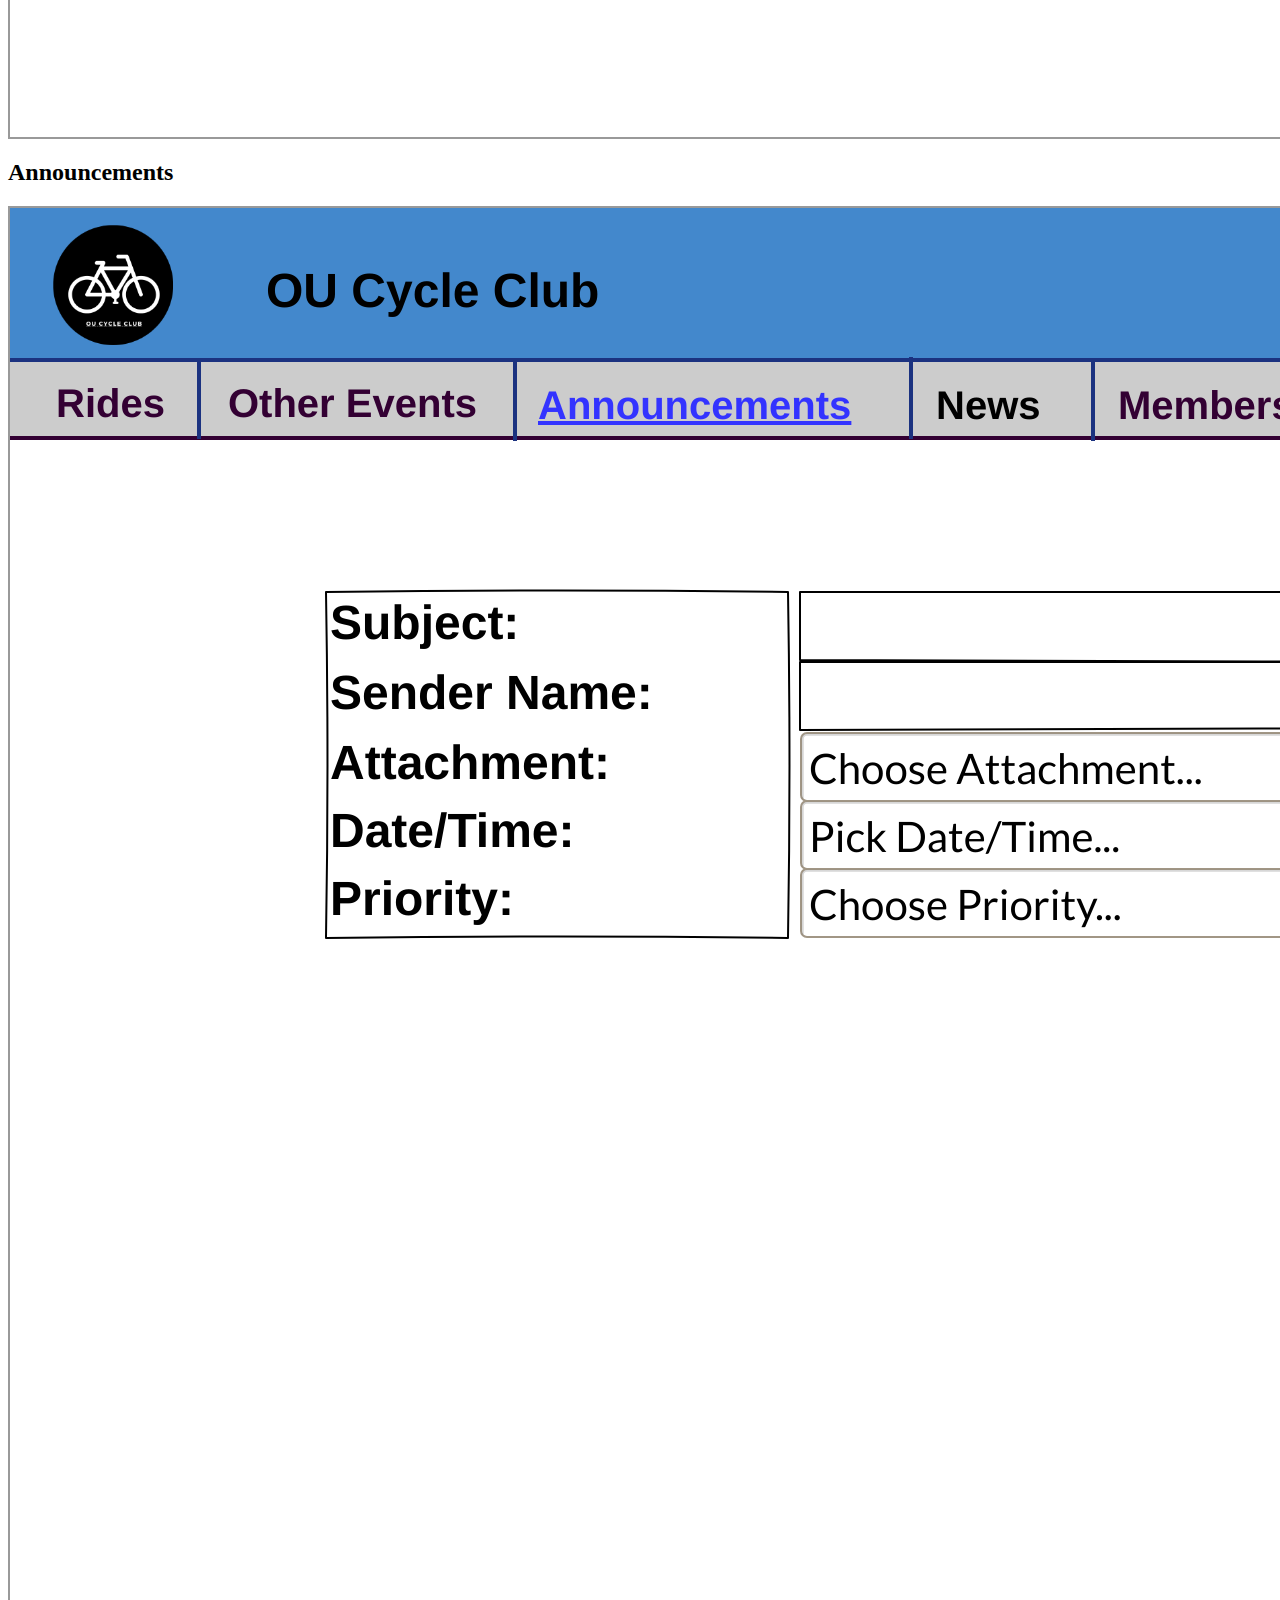
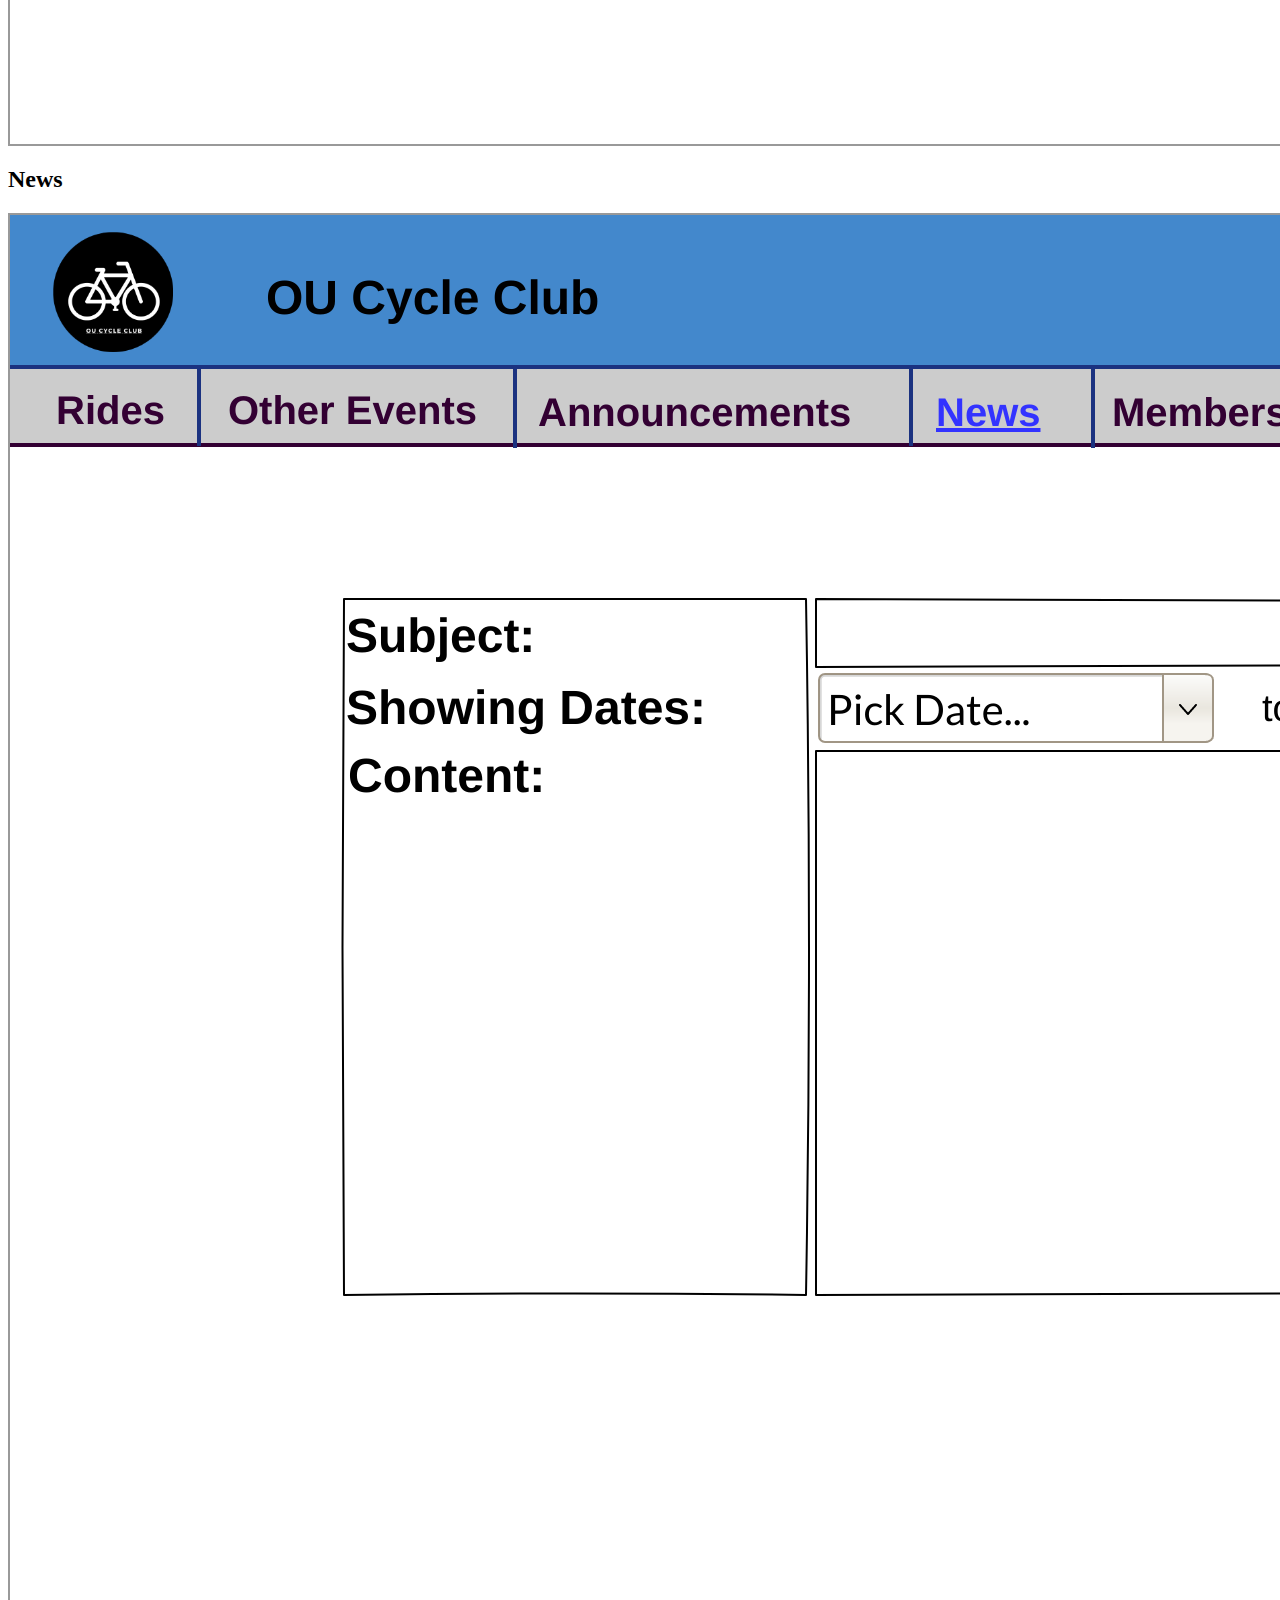
==== commit 2b0787c4: "Adding scrollbars to lists" ====
--- a/Wireframes/Wireframes Export/index.html
+++ b/Wireframes/Wireframes Export/index.html
@@ -1,2 +1,2 @@
 <html xmlns="http://www.w3.org/1999/xhtml" xmlns:p="http://www.evolus.vn/Namespace/Pencil" xmlns:html="http://www.w3.org/1999/xhtml"><head><meta http-equiv="Content-Type" content="text/html; charset=UTF-8" />
-<title>Pencil Wireframes</title><link rel="stylesheet" href="Resources/SampleStyle.css" /></head><body><h1 id="documentTitle">Pencil Wireframes</h1><p id="documentMetadata">Exported at: Sun Dec 01 2024 20:23:35 GMT+0000 (Greenwich Mean Time)</p><div class="Page" id="login_page"><h2>Login</h2><div class="ImageContainer"><img src="pages/login.png" width="NaN" height="NaN" usemap="#map_login" /></div><map name="map_login"><area shape="rect" coords="599,415.25,701,455" href="#rides_list_page" title="Go to page 'Rides List'" /></map></div><div class="Page" id="rides_list_page"><h2>Rides List</h2><div class="ImageContainer"><img src="pages/rides_list.png" width="NaN" height="NaN" usemap="#map_rides_list" /></div><map name="map_rides_list"><area shape="rect" coords="933,31,1001,60" href="#login_page" title="Go to page 'Login'" /><area shape="rect" coords="465,88,518,117" href="#news_page" title="Go to page 'News'" /><area shape="rect" coords="267,88,424,117" href="#announcements_page" title="Go to page 'Announcements'" /><area shape="rect" coords="112,87,237,116" href="#other_events_list_page" title="Go to page 'Other Events List'" /><area shape="rect" coords="758,580,782,604" href="#ride_details_existing_page" title="Go to page 'Ride Details (Existing)'" /><area shape="rect" coords="758,527,782,551" href="#ride_details_existing_page" title="Go to page 'Ride Details (Existing)'" /><area shape="rect" coords="758,475,782,499" href="#ride_details_existing_page" title="Go to page 'Ride Details (Existing)'" /><area shape="rect" coords="758,420,782,444" href="#ride_details_existing_page" title="Go to page 'Ride Details (Existing)'" /><area shape="rect" coords="758,369,782,393" href="#ride_details_existing_page" title="Go to page 'Ride Details (Existing)'" /><area shape="rect" coords="758,318,782,342" href="#ride_details_existing_page" title="Go to page 'Ride Details (Existing)'" /><area shape="rect" coords="795,152,961,191" href="#ride_details_new__page" title="Go to page 'Ride Details (New) '" /><area shape="rect" coords="559,89,647,118" href="#members_list_page" title="Go to page 'Members List'" /></map></div><div class="Page" id="ride_details_new__page"><h2>Ride Details (New) </h2><div class="ImageContainer"><img src="pages/ride_details_new_.png" width="NaN" height="NaN" usemap="#map_ride_details_new_" /></div><map name="map_ride_details_new_"><area shape="rect" coords="752,689.25,854,729" href="#rides_list_page" title="Go to page 'Rides List'" /><area shape="rect" coords="12,83,70,118" href="#rides_list_page" title="Go to page 'Rides List'" /><area shape="rect" coords="928,31,996,60" href="#login_page" title="Go to page 'Login'" /></map></div><div class="Page" id="ride_details_existing_page"><h2>Ride Details (Existing)</h2><div class="ImageContainer"><img src="pages/ride_details_existing.png" width="NaN" height="NaN" usemap="#map_ride_details_existing" /></div><map name="map_ride_details_existing"><area shape="rect" coords="155,679,298,718.75" href="#ride_members_list_page" title="Go to page 'Ride Members List'" /><area shape="rect" coords="752,679,854,718" href="#rides_list_page" title="Go to page 'Rides List'" /><area shape="rect" coords="12,80,70,115" href="#rides_list_page" title="Go to page 'Rides List'" /><area shape="rect" coords="927,29,995,58" href="#login_page" title="Go to page 'Login'" /></map></div><div class="Page" id="ride_members_list_page"><h2>Ride Members List</h2><div class="ImageContainer"><img src="pages/ride_members_list.png" width="NaN" height="NaN" usemap="#map_ride_members_list" /></div><map name="map_ride_members_list"><area shape="rect" coords="755,362,779,386" href="#member_detail_existing_page" title="Go to page 'Member Detail (Existing)'" /><area shape="rect" coords="755,309,779,333" href="#member_detail_existing_page" title="Go to page 'Member Detail (Existing)'" /><area shape="rect" coords="755,261,779,285" href="#member_detail_existing_page" title="Go to page 'Member Detail (Existing)'" /><area shape="rect" coords="933,30,1001,59" href="#login_page" title="Go to page 'Login'" /><area shape="rect" coords="18,81,76,116" href="#ride_details_existing_page" title="Go to page 'Ride Details (Existing)'" /></map></div><div class="Page" id="other_events_list_page"><h2>Other Events List</h2><div class="ImageContainer"><img src="pages/other_events_list.png" width="NaN" height="NaN" usemap="#map_other_events_list" /></div><map name="map_other_events_list"><area shape="rect" coords="762,436,786,460" href="#event_details_existing_page" title="Go to page 'Event Details (Existing)'" /><area shape="rect" coords="762,383,786,407" href="#event_details_existing_page" title="Go to page 'Event Details (Existing)'" /><area shape="rect" coords="761,330,785,354" href="#event_details_existing_page" title="Go to page 'Event Details (Existing)'" /><area shape="rect" coords="463,95,516,124" href="#news_page" title="Go to page 'News'" /><area shape="rect" coords="264,95,421,124" href="#announcements_page" title="Go to page 'Announcements'" /><area shape="rect" coords="23,94,78,123" href="#rides_list_page" title="Go to page 'Rides List'" /><area shape="rect" coords="930,37,998,66" href="#login_page" title="Go to page 'Login'" /><area shape="rect" coords="806,171,972,210" href="#event_details_new_page" title="Go to page 'Event Details (New)'" /><area shape="rect" coords="558,95,646,124" href="#members_list_page" title="Go to page 'Members List'" /></map></div><div class="Page" id="event_details_new_page"><h2>Event Details (New)</h2><div class="ImageContainer"><img src="pages/event_details_new.png" width="NaN" height="NaN" usemap="#map_event_details_new" /></div><map name="map_event_details_new"></map></div><div class="Page" id="event_details_existing_page"><h2>Event Details (Existing)</h2><div class="ImageContainer"><img src="pages/event_details_existing.png" width="NaN" height="NaN" usemap="#map_event_details_existing" /></div><map name="map_event_details_existing"></map></div><div class="Page" id="announcements_page"><h2>Announcements</h2><div class="ImageContainer"><img src="pages/announcements.png" width="NaN" height="NaN" usemap="#map_announcements" /></div><map name="map_announcements"><area shape="rect" coords="463,85,516,114" href="#news_page" title="Go to page 'News'" /><area shape="rect" coords="109,84,234,113" href="#other_events_list_page" title="Go to page 'Other Events List'" /><area shape="rect" coords="23,84,78,113" href="#rides_list_page" title="Go to page 'Rides List'" /><area shape="rect" coords="931,28,999,57" href="#login_page" title="Go to page 'Login'" /><area shape="rect" coords="554,85,642,114" href="#members_list_page" title="Go to page 'Members List'" /></map></div><div class="Page" id="news_page"><h2>News</h2><div class="ImageContainer"><img src="pages/news.png" width="NaN" height="NaN" usemap="#map_news" /></div><map name="map_news"><area shape="rect" coords="931,28,999,57" href="#login_page" title="Go to page 'Login'" /><area shape="rect" coords="551,85,639,114" href="#members_list_page" title="Go to page 'Members List'" /><area shape="rect" coords="264,85,421,114" href="#announcements_page" title="Go to page 'Announcements'" /><area shape="rect" coords="109,84,234,113" href="#other_events_list_page" title="Go to page 'Other Events List'" /><area shape="rect" coords="23,84,78,113" href="#rides_list_page" title="Go to page 'Rides List'" /></map></div><div class="Page" id="members_list_page"><h2>Members List</h2><div class="ImageContainer"><img src="pages/members_list.png" width="NaN" height="NaN" usemap="#map_members_list" /></div><map name="map_members_list"><area shape="rect" coords="749,277,773,301" href="#member_detail_existing_page" title="Go to page 'Member Detail (Existing)'" /><area shape="rect" coords="749,326,773,350" href="#member_detail_existing_page" title="Go to page 'Member Detail (Existing)'" /><area shape="rect" coords="749,378,773,402" href="#member_detail_existing_page" title="Go to page 'Member Detail (Existing)'" /><area shape="rect" coords="749,431,773,455" href="#member_detail_existing_page" title="Go to page 'Member Detail (Existing)'" /><area shape="rect" coords="749,483,773,507" href="#member_detail_existing_page" title="Go to page 'Member Detail (Existing)'" /><area shape="rect" coords="749,540,773,564" href="#member_detail_existing_page" title="Go to page 'Member Detail (Existing)'" /><area shape="rect" coords="463,95,516,124" href="#news_page" title="Go to page 'News'" /><area shape="rect" coords="264,95,421,124" href="#announcements_page" title="Go to page 'Announcements'" /><area shape="rect" coords="109,94,234,123" href="#other_events_list_page" title="Go to page 'Other Events List'" /><area shape="rect" coords="23,94,78,123" href="#rides_list_page" title="Go to page 'Rides List'" /><area shape="rect" coords="930,37,998,66" href="#login_page" title="Go to page 'Login'" /></map></div><div class="Page" id="member_detail_existing_page"><h2>Member Detail (Existing)</h2><div class="ImageContainer"><img src="pages/member_detail_existing.png" width="NaN" height="NaN" usemap="#map_member_detail_existing" /></div><map name="map_member_detail_existing"><area shape="rect" coords="927,29,995,58" href="#login_page" title="Go to page 'Login'" /><area shape="rect" coords="12,81,70,116" href="#members_list_page" title="Go to page 'Members List'" /><area shape="rect" coords="891,654,993,693" href="#members_list_page" title="Go to page 'Members List'" /></map></div></body></html>+<title>Pencil Wireframes</title><link rel="stylesheet" href="Resources/SampleStyle.css" /></head><body><h1 id="documentTitle">Pencil Wireframes</h1><p id="documentMetadata">Exported at: Sun Dec 01 2024 20:29:59 GMT+0000 (Greenwich Mean Time)</p><div class="Page" id="login_page"><h2>Login</h2><div class="ImageContainer"><img src="pages/login.png" width="NaN" height="NaN" usemap="#map_login" /></div><map name="map_login"><area shape="rect" coords="599,416,701,455" href="#rides_list_page" title="Go to page 'Rides List'" /></map></div><div class="Page" id="rides_list_page"><h2>Rides List</h2><div class="ImageContainer"><img src="pages/rides_list.png" width="NaN" height="NaN" usemap="#map_rides_list" /></div><map name="map_rides_list"><area shape="rect" coords="933,31,1001,60" href="#login_page" title="Go to page 'Login'" /><area shape="rect" coords="465,88,518,117" href="#news_page" title="Go to page 'News'" /><area shape="rect" coords="267,88,424,117" href="#announcements_page" title="Go to page 'Announcements'" /><area shape="rect" coords="112,87,237,116" href="#other_events_list_page" title="Go to page 'Other Events List'" /><area shape="rect" coords="758,580,782,604" href="#ride_details_existing_page" title="Go to page 'Ride Details (Existing)'" /><area shape="rect" coords="758,527,782,551" href="#ride_details_existing_page" title="Go to page 'Ride Details (Existing)'" /><area shape="rect" coords="758,475,782,499" href="#ride_details_existing_page" title="Go to page 'Ride Details (Existing)'" /><area shape="rect" coords="758,420,782,444" href="#ride_details_existing_page" title="Go to page 'Ride Details (Existing)'" /><area shape="rect" coords="758,369,782,393" href="#ride_details_existing_page" title="Go to page 'Ride Details (Existing)'" /><area shape="rect" coords="758,318,782,342" href="#ride_details_existing_page" title="Go to page 'Ride Details (Existing)'" /><area shape="rect" coords="795,152,961,191" href="#ride_details_new__page" title="Go to page 'Ride Details (New) '" /><area shape="rect" coords="559,89,647,118" href="#members_list_page" title="Go to page 'Members List'" /></map></div><div class="Page" id="ride_details_new__page"><h2>Ride Details (New) </h2><div class="ImageContainer"><img src="pages/ride_details_new_.png" width="NaN" height="NaN" usemap="#map_ride_details_new_" /></div><map name="map_ride_details_new_"><area shape="rect" coords="752,689.25,854,729" href="#rides_list_page" title="Go to page 'Rides List'" /><area shape="rect" coords="12,83,70,118" href="#rides_list_page" title="Go to page 'Rides List'" /><area shape="rect" coords="928,31,996,60" href="#login_page" title="Go to page 'Login'" /></map></div><div class="Page" id="ride_details_existing_page"><h2>Ride Details (Existing)</h2><div class="ImageContainer"><img src="pages/ride_details_existing.png" width="NaN" height="NaN" usemap="#map_ride_details_existing" /></div><map name="map_ride_details_existing"><area shape="rect" coords="155,679,298,718.75" href="#ride_members_list_page" title="Go to page 'Ride Members List'" /><area shape="rect" coords="752,679,854,718" href="#rides_list_page" title="Go to page 'Rides List'" /><area shape="rect" coords="12,80,70,115" href="#rides_list_page" title="Go to page 'Rides List'" /><area shape="rect" coords="927,29,995,58" href="#login_page" title="Go to page 'Login'" /></map></div><div class="Page" id="ride_members_list_page"><h2>Ride Members List</h2><div class="ImageContainer"><img src="pages/ride_members_list.png" width="NaN" height="NaN" usemap="#map_ride_members_list" /></div><map name="map_ride_members_list"><area shape="rect" coords="755,362,779,386" href="#member_detail_existing_page" title="Go to page 'Member Detail (Existing)'" /><area shape="rect" coords="755,309,779,333" href="#member_detail_existing_page" title="Go to page 'Member Detail (Existing)'" /><area shape="rect" coords="755,261,779,285" href="#member_detail_existing_page" title="Go to page 'Member Detail (Existing)'" /><area shape="rect" coords="933,30,1001,59" href="#login_page" title="Go to page 'Login'" /><area shape="rect" coords="18,81,76,116" href="#ride_details_existing_page" title="Go to page 'Ride Details (Existing)'" /></map></div><div class="Page" id="other_events_list_page"><h2>Other Events List</h2><div class="ImageContainer"><img src="pages/other_events_list.png" width="NaN" height="NaN" usemap="#map_other_events_list" /></div><map name="map_other_events_list"><area shape="rect" coords="762,436,786,460" href="#event_details_existing_page" title="Go to page 'Event Details (Existing)'" /><area shape="rect" coords="762,383,786,407" href="#event_details_existing_page" title="Go to page 'Event Details (Existing)'" /><area shape="rect" coords="761,330,785,354" href="#event_details_existing_page" title="Go to page 'Event Details (Existing)'" /><area shape="rect" coords="463,95,516,124" href="#news_page" title="Go to page 'News'" /><area shape="rect" coords="264,95,421,124" href="#announcements_page" title="Go to page 'Announcements'" /><area shape="rect" coords="23,94,78,123" href="#rides_list_page" title="Go to page 'Rides List'" /><area shape="rect" coords="930,37,998,66" href="#login_page" title="Go to page 'Login'" /><area shape="rect" coords="806,171,972,210" href="#event_details_new_page" title="Go to page 'Event Details (New)'" /><area shape="rect" coords="558,95,646,124" href="#members_list_page" title="Go to page 'Members List'" /></map></div><div class="Page" id="event_details_new_page"><h2>Event Details (New)</h2><div class="ImageContainer"><img src="pages/event_details_new.png" width="NaN" height="NaN" usemap="#map_event_details_new" /></div><map name="map_event_details_new"></map></div><div class="Page" id="event_details_existing_page"><h2>Event Details (Existing)</h2><div class="ImageContainer"><img src="pages/event_details_existing.png" width="NaN" height="NaN" usemap="#map_event_details_existing" /></div><map name="map_event_details_existing"></map></div><div class="Page" id="announcements_page"><h2>Announcements</h2><div class="ImageContainer"><img src="pages/announcements.png" width="NaN" height="NaN" usemap="#map_announcements" /></div><map name="map_announcements"><area shape="rect" coords="463,85,516,114" href="#news_page" title="Go to page 'News'" /><area shape="rect" coords="109,84,234,113" href="#other_events_list_page" title="Go to page 'Other Events List'" /><area shape="rect" coords="23,84,78,113" href="#rides_list_page" title="Go to page 'Rides List'" /><area shape="rect" coords="931,28,999,57" href="#login_page" title="Go to page 'Login'" /><area shape="rect" coords="554,85,642,114" href="#members_list_page" title="Go to page 'Members List'" /></map></div><div class="Page" id="news_page"><h2>News</h2><div class="ImageContainer"><img src="pages/news.png" width="NaN" height="NaN" usemap="#map_news" /></div><map name="map_news"><area shape="rect" coords="931,28,999,57" href="#login_page" title="Go to page 'Login'" /><area shape="rect" coords="551,85,639,114" href="#members_list_page" title="Go to page 'Members List'" /><area shape="rect" coords="264,85,421,114" href="#announcements_page" title="Go to page 'Announcements'" /><area shape="rect" coords="109,84,234,113" href="#other_events_list_page" title="Go to page 'Other Events List'" /><area shape="rect" coords="23,84,78,113" href="#rides_list_page" title="Go to page 'Rides List'" /></map></div><div class="Page" id="members_list_page"><h2>Members List</h2><div class="ImageContainer"><img src="pages/members_list.png" width="NaN" height="NaN" usemap="#map_members_list" /></div><map name="map_members_list"><area shape="rect" coords="749,277,773,301" href="#member_detail_existing_page" title="Go to page 'Member Detail (Existing)'" /><area shape="rect" coords="749,326,773,350" href="#member_detail_existing_page" title="Go to page 'Member Detail (Existing)'" /><area shape="rect" coords="749,378,773,402" href="#member_detail_existing_page" title="Go to page 'Member Detail (Existing)'" /><area shape="rect" coords="749,431,773,455" href="#member_detail_existing_page" title="Go to page 'Member Detail (Existing)'" /><area shape="rect" coords="749,483,773,507" href="#member_detail_existing_page" title="Go to page 'Member Detail (Existing)'" /><area shape="rect" coords="749,540,773,564" href="#member_detail_existing_page" title="Go to page 'Member Detail (Existing)'" /><area shape="rect" coords="463,95,516,124" href="#news_page" title="Go to page 'News'" /><area shape="rect" coords="264,95,421,124" href="#announcements_page" title="Go to page 'Announcements'" /><area shape="rect" coords="109,94,234,123" href="#other_events_list_page" title="Go to page 'Other Events List'" /><area shape="rect" coords="23,94,78,123" href="#rides_list_page" title="Go to page 'Rides List'" /><area shape="rect" coords="930,37,998,66" href="#login_page" title="Go to page 'Login'" /></map></div><div class="Page" id="member_detail_existing_page"><h2>Member Detail (Existing)</h2><div class="ImageContainer"><img src="pages/member_detail_existing.png" width="NaN" height="NaN" usemap="#map_member_detail_existing" /></div><map name="map_member_detail_existing"><area shape="rect" coords="927,29,995,58" href="#login_page" title="Go to page 'Login'" /><area shape="rect" coords="12,81,70,116" href="#members_list_page" title="Go to page 'Members List'" /><area shape="rect" coords="891,654,993,693" href="#members_list_page" title="Go to page 'Members List'" /></map></div></body></html>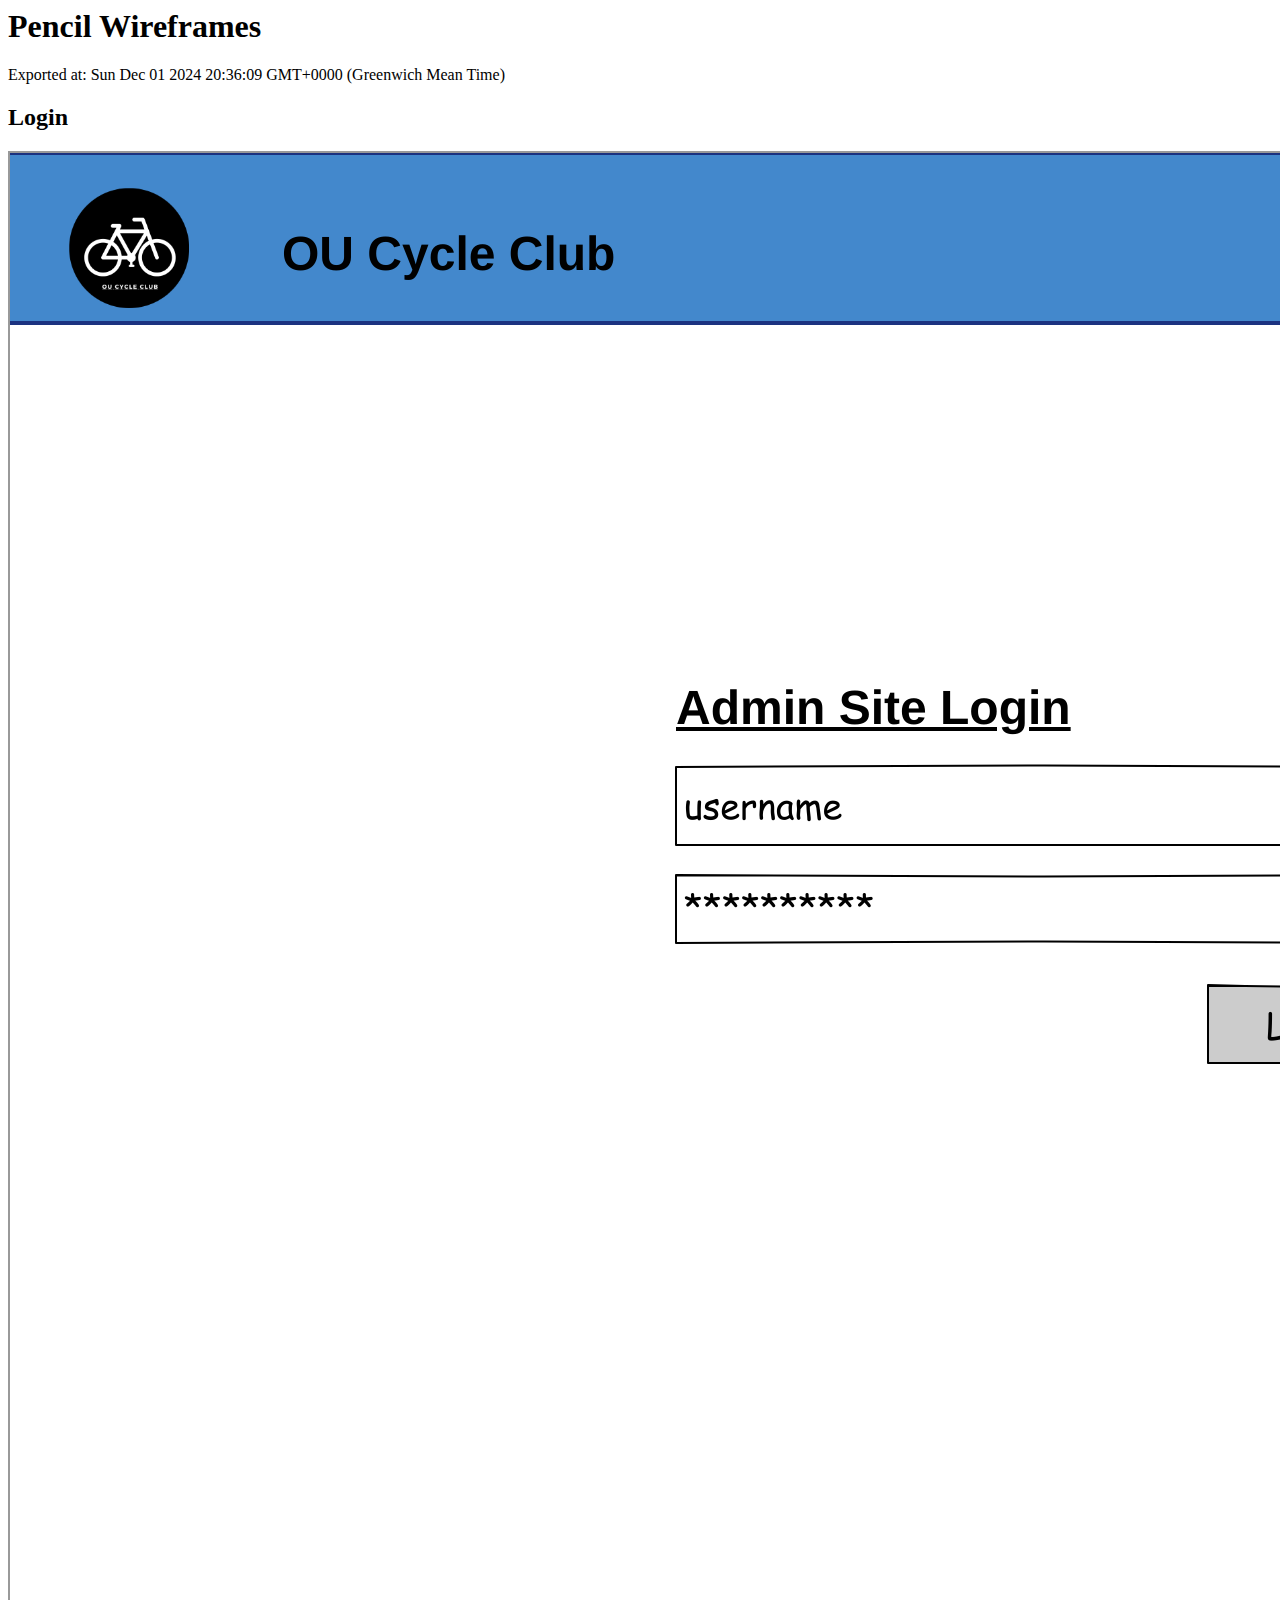
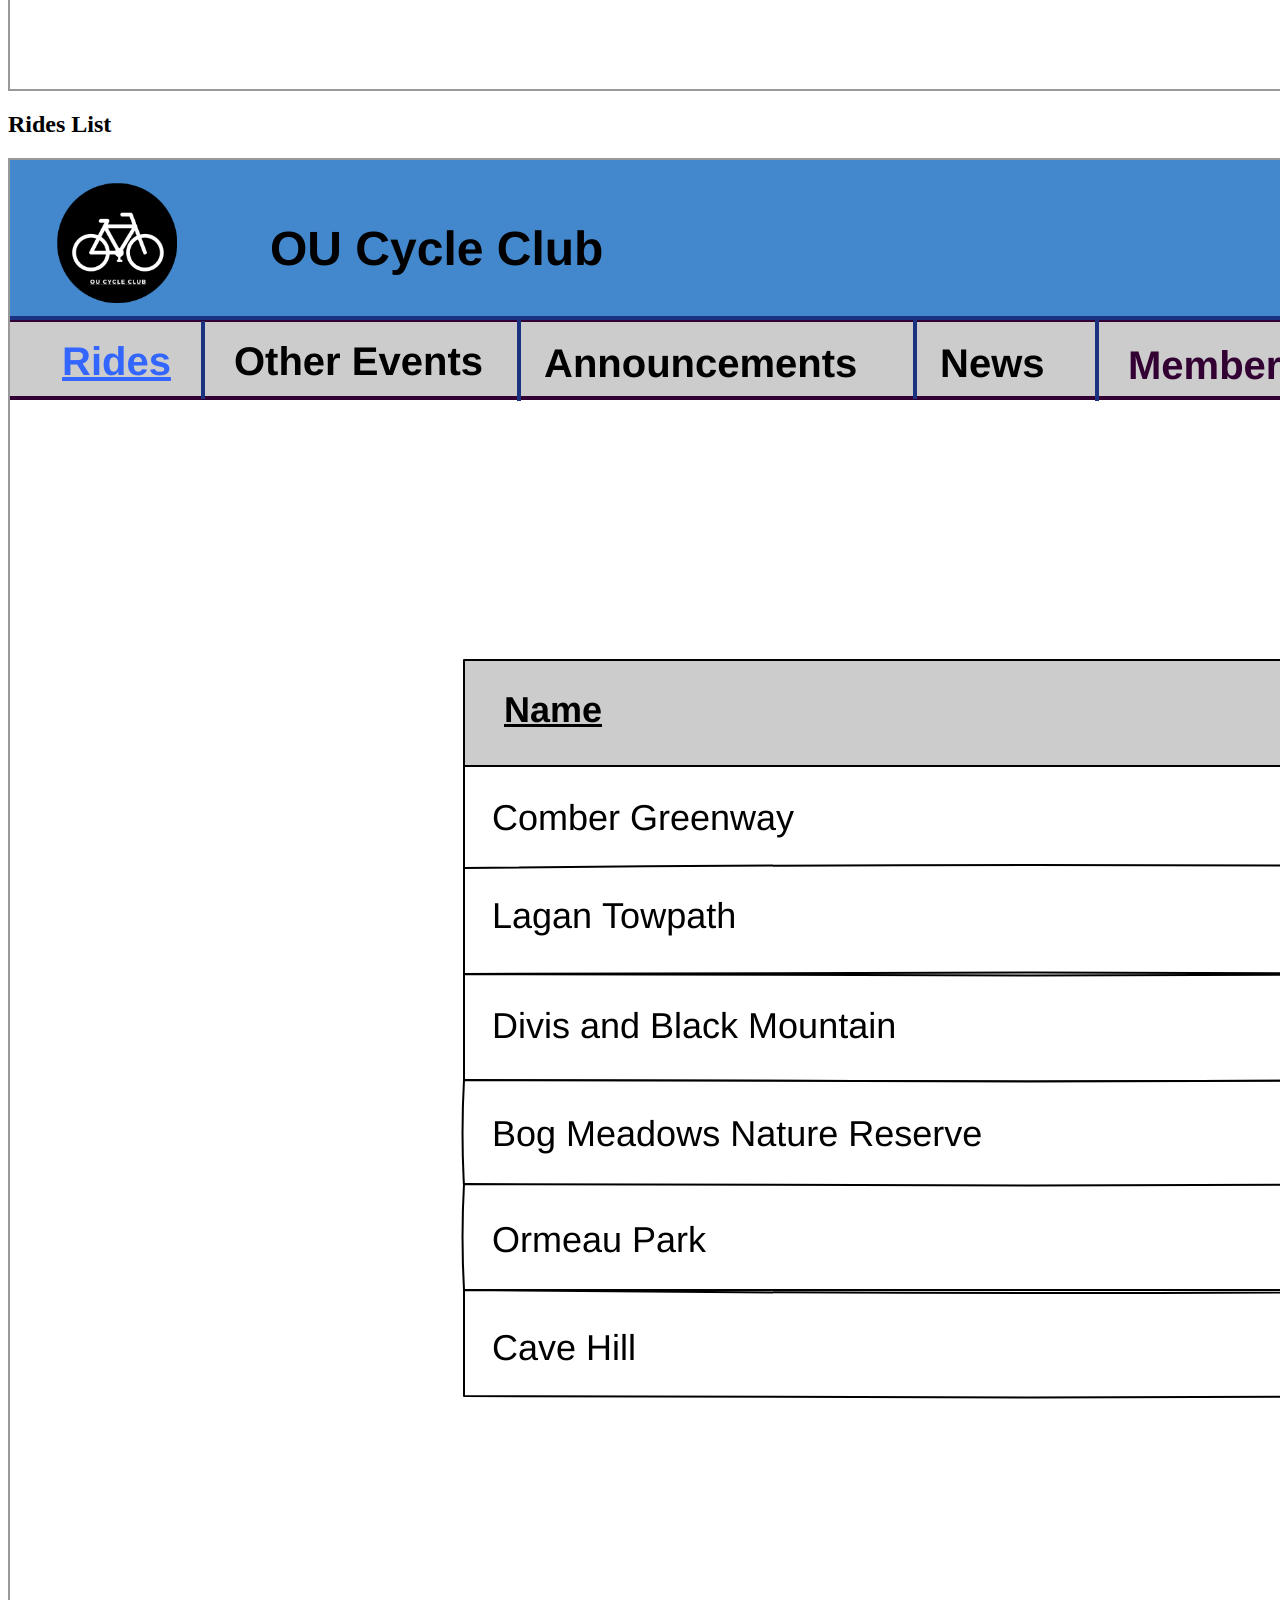
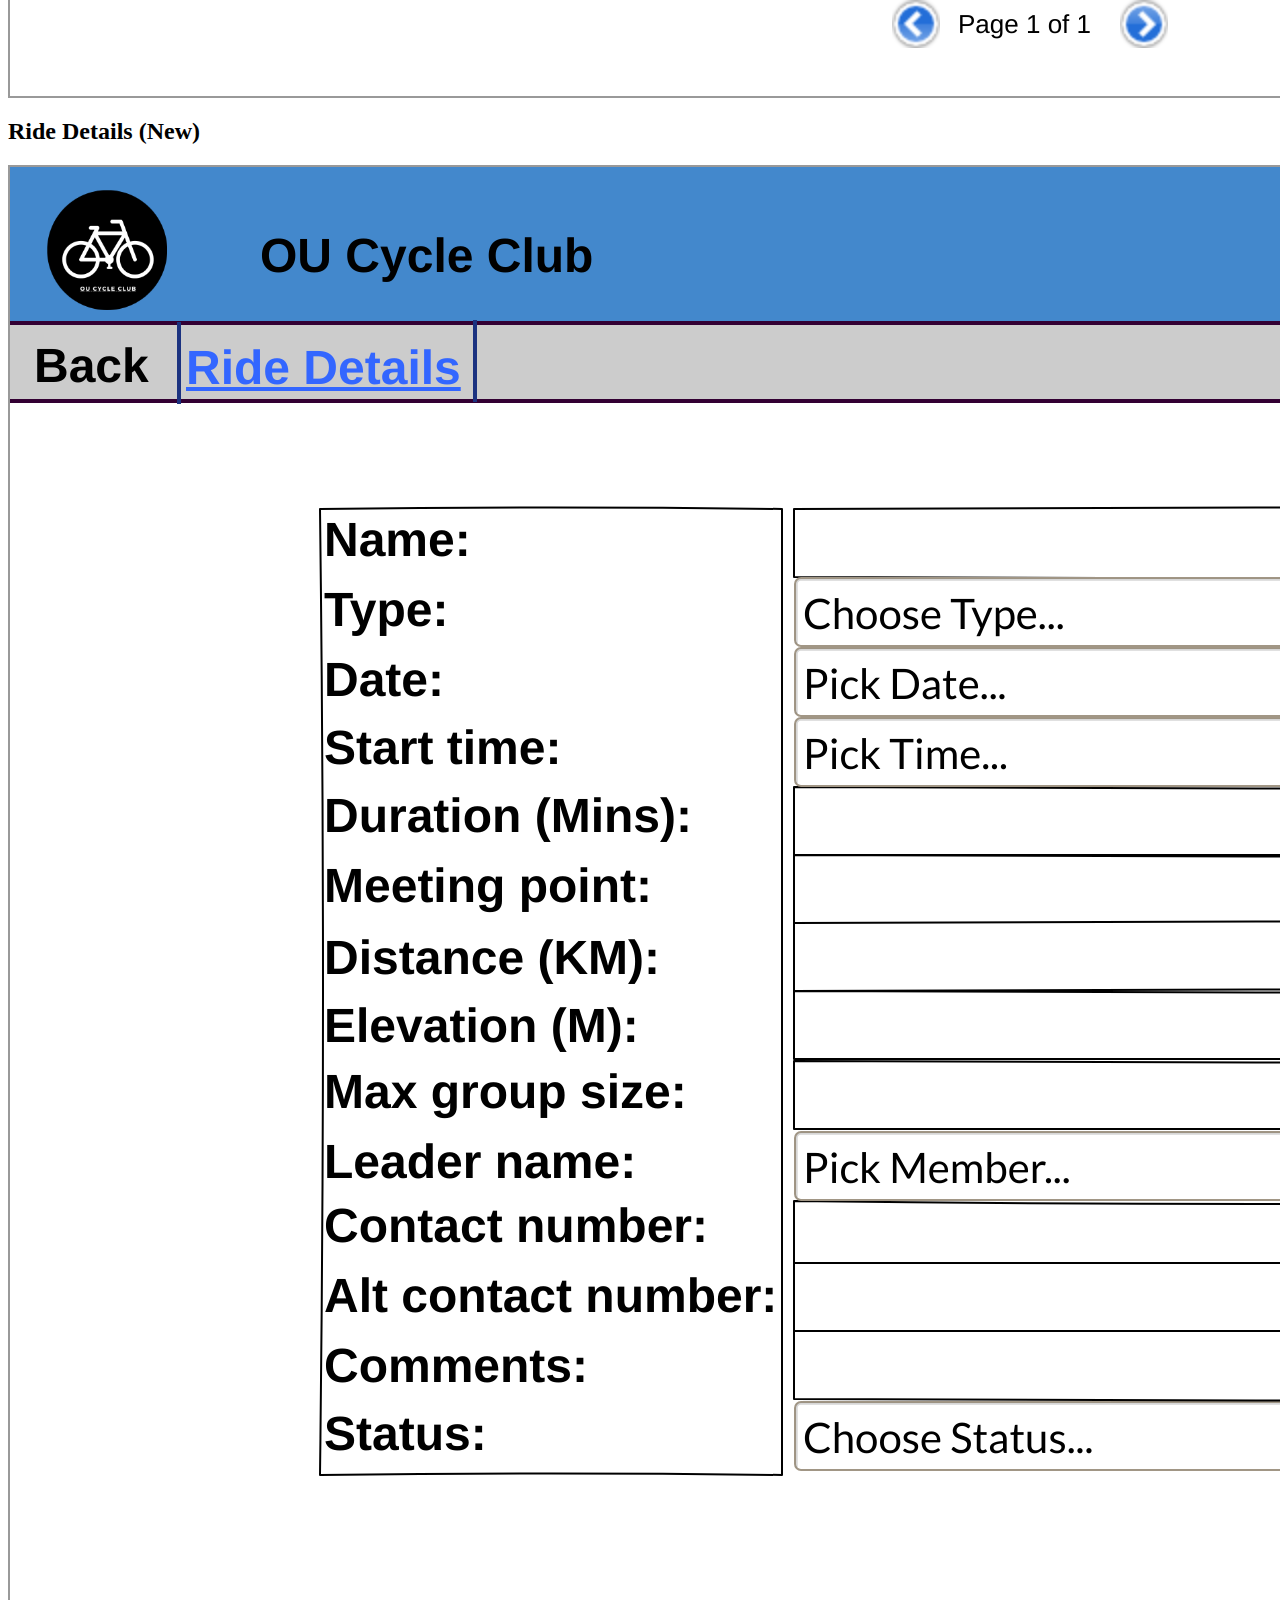
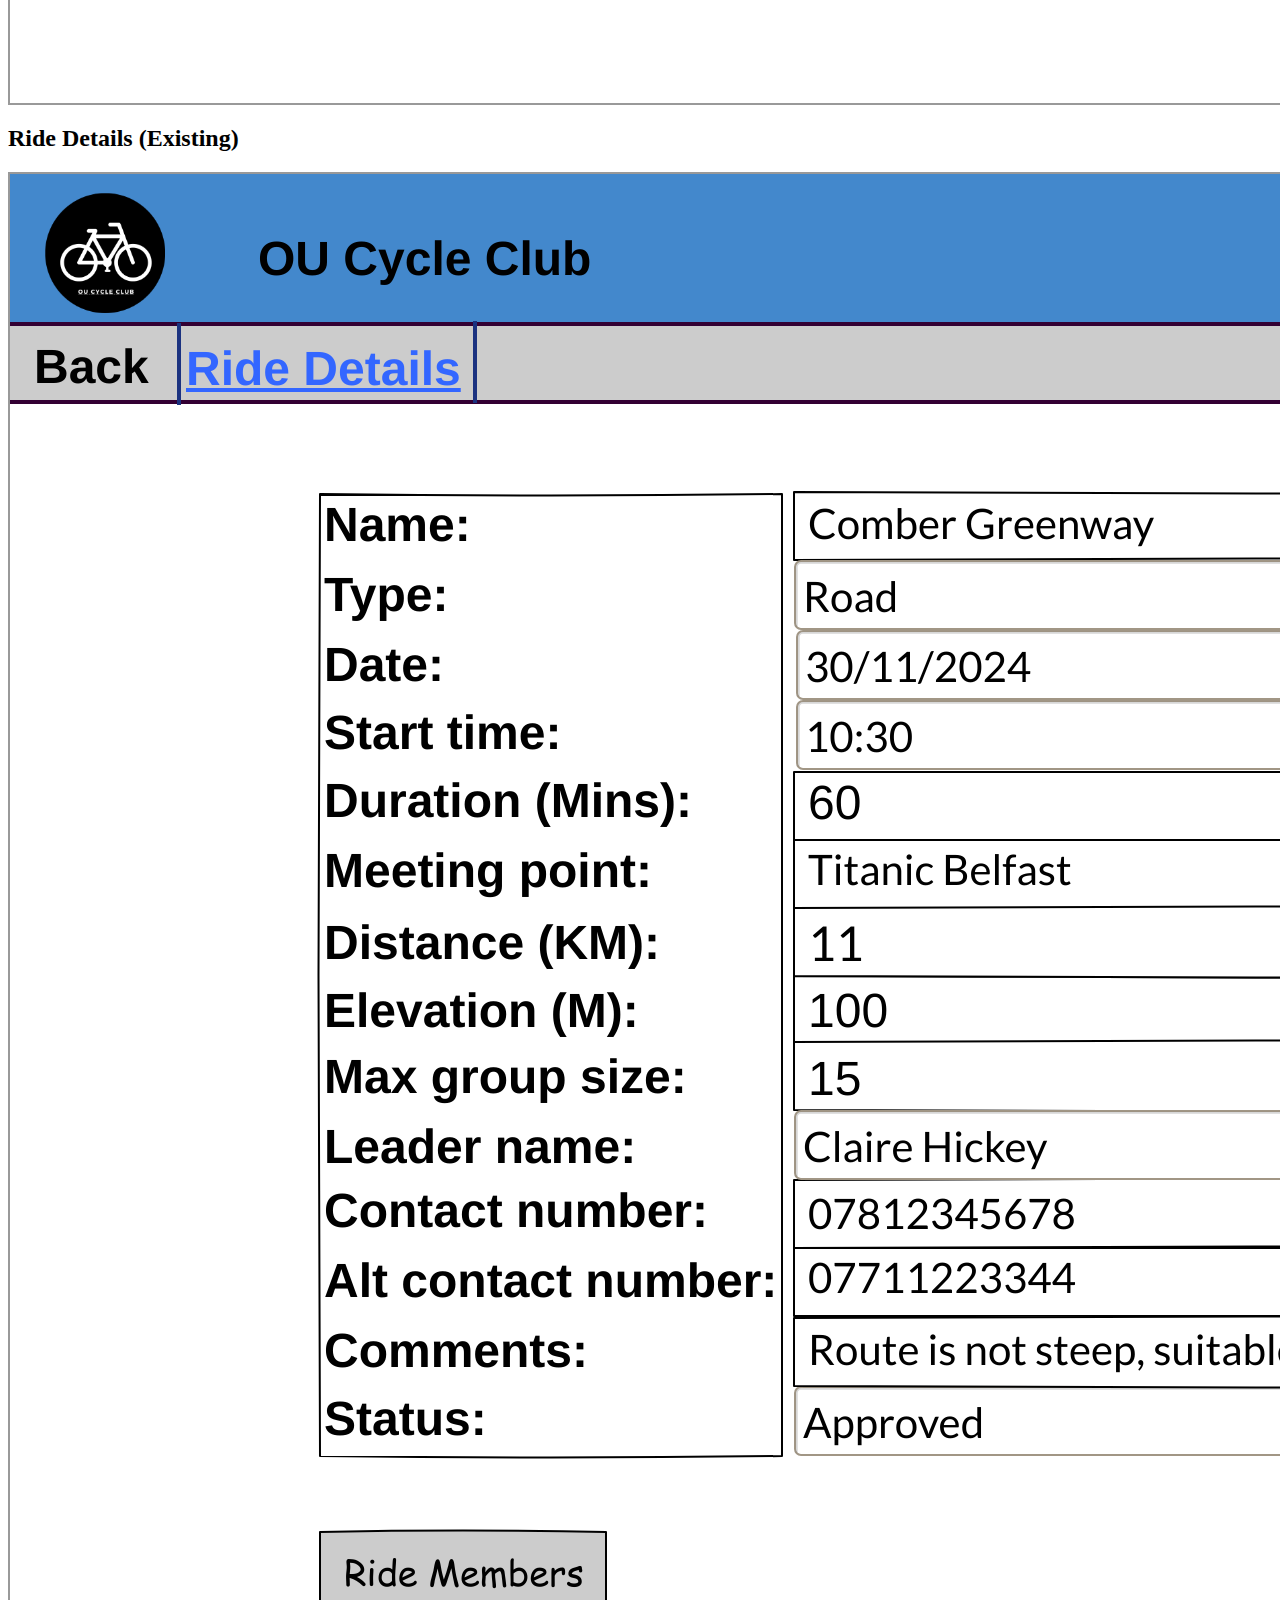
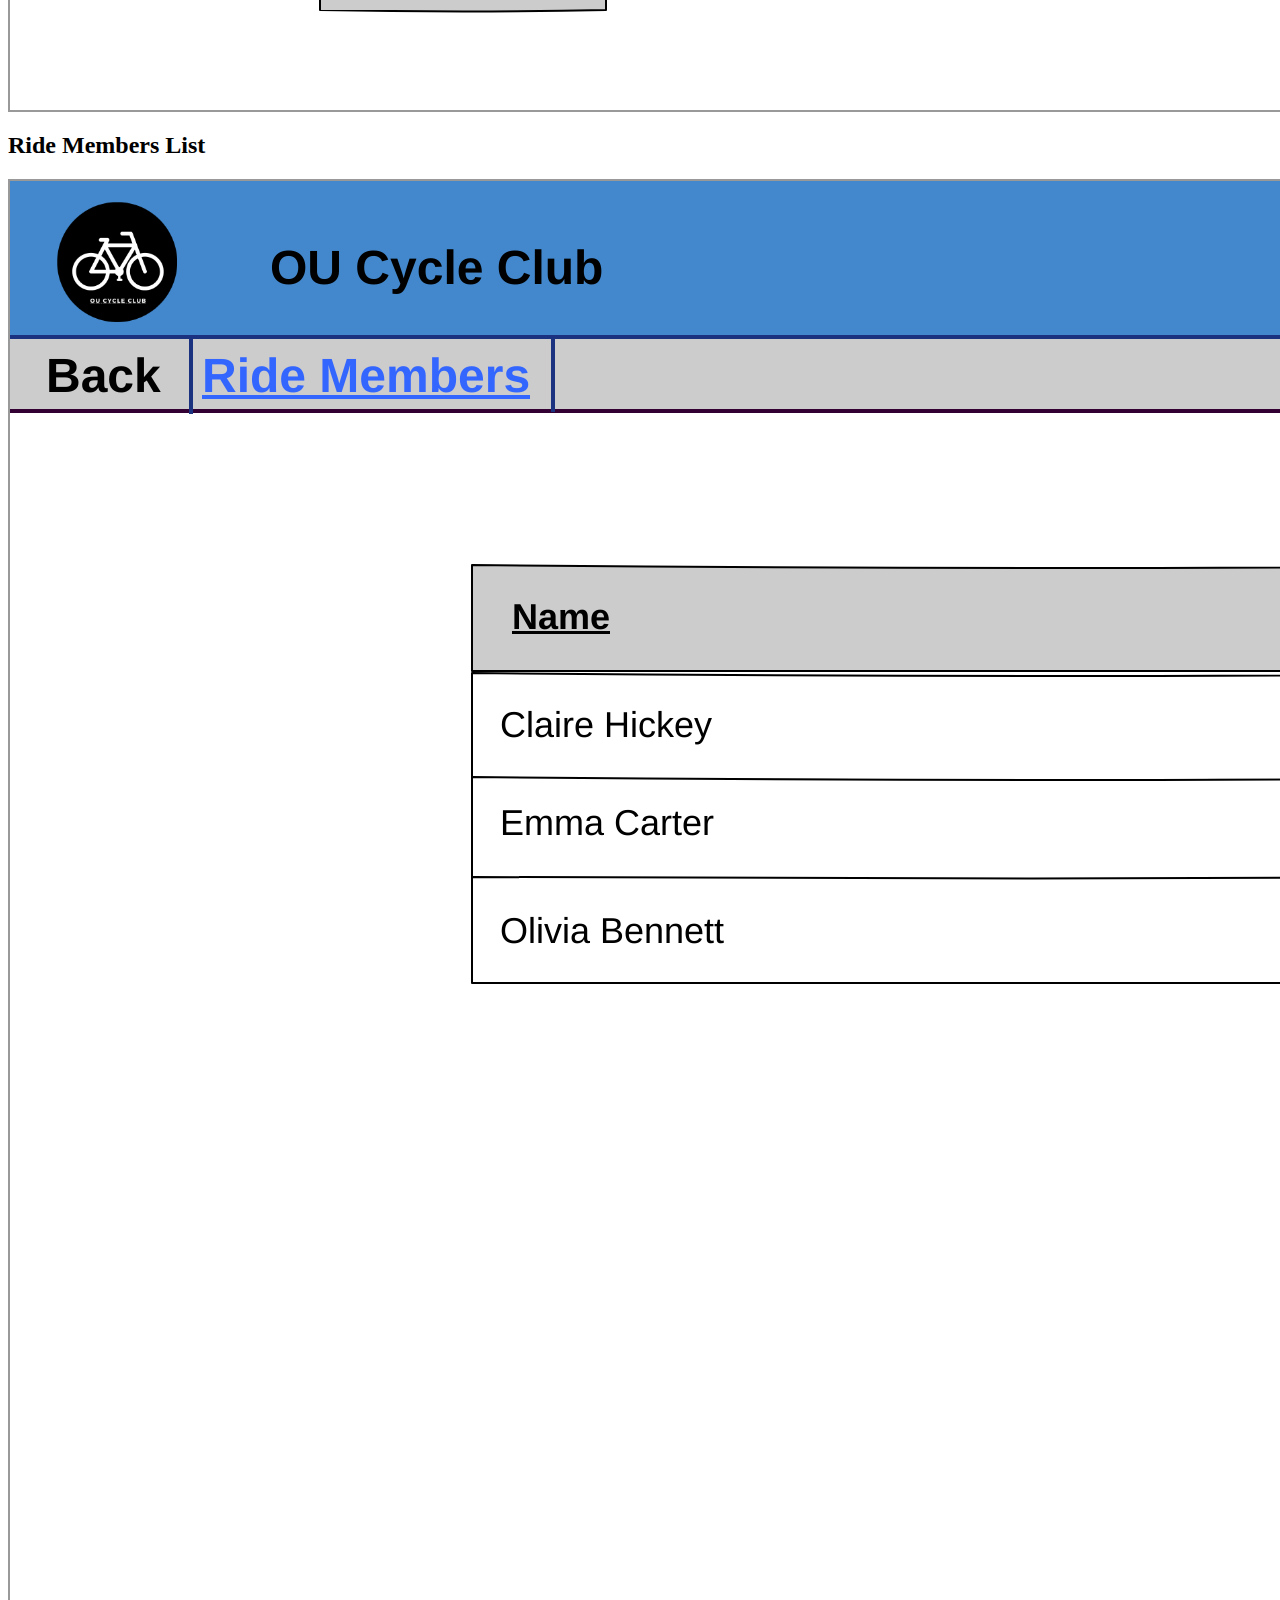
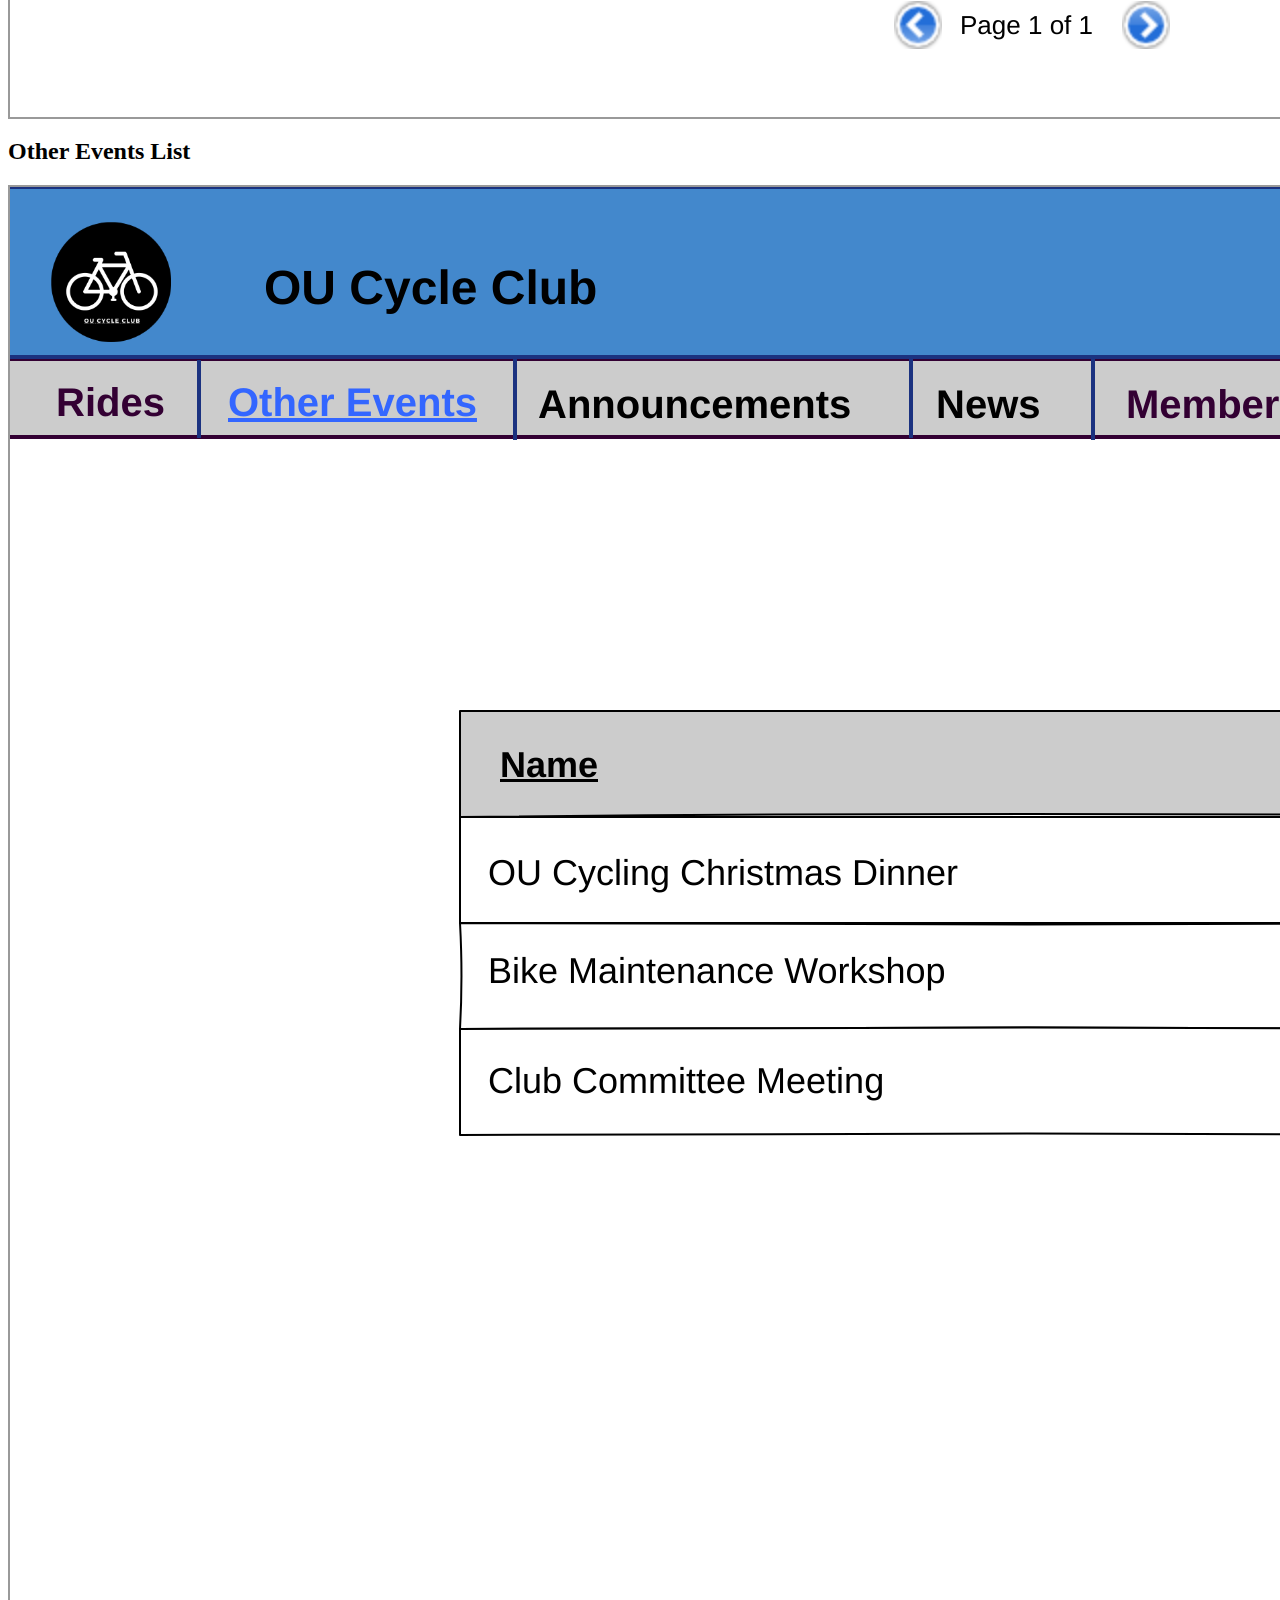
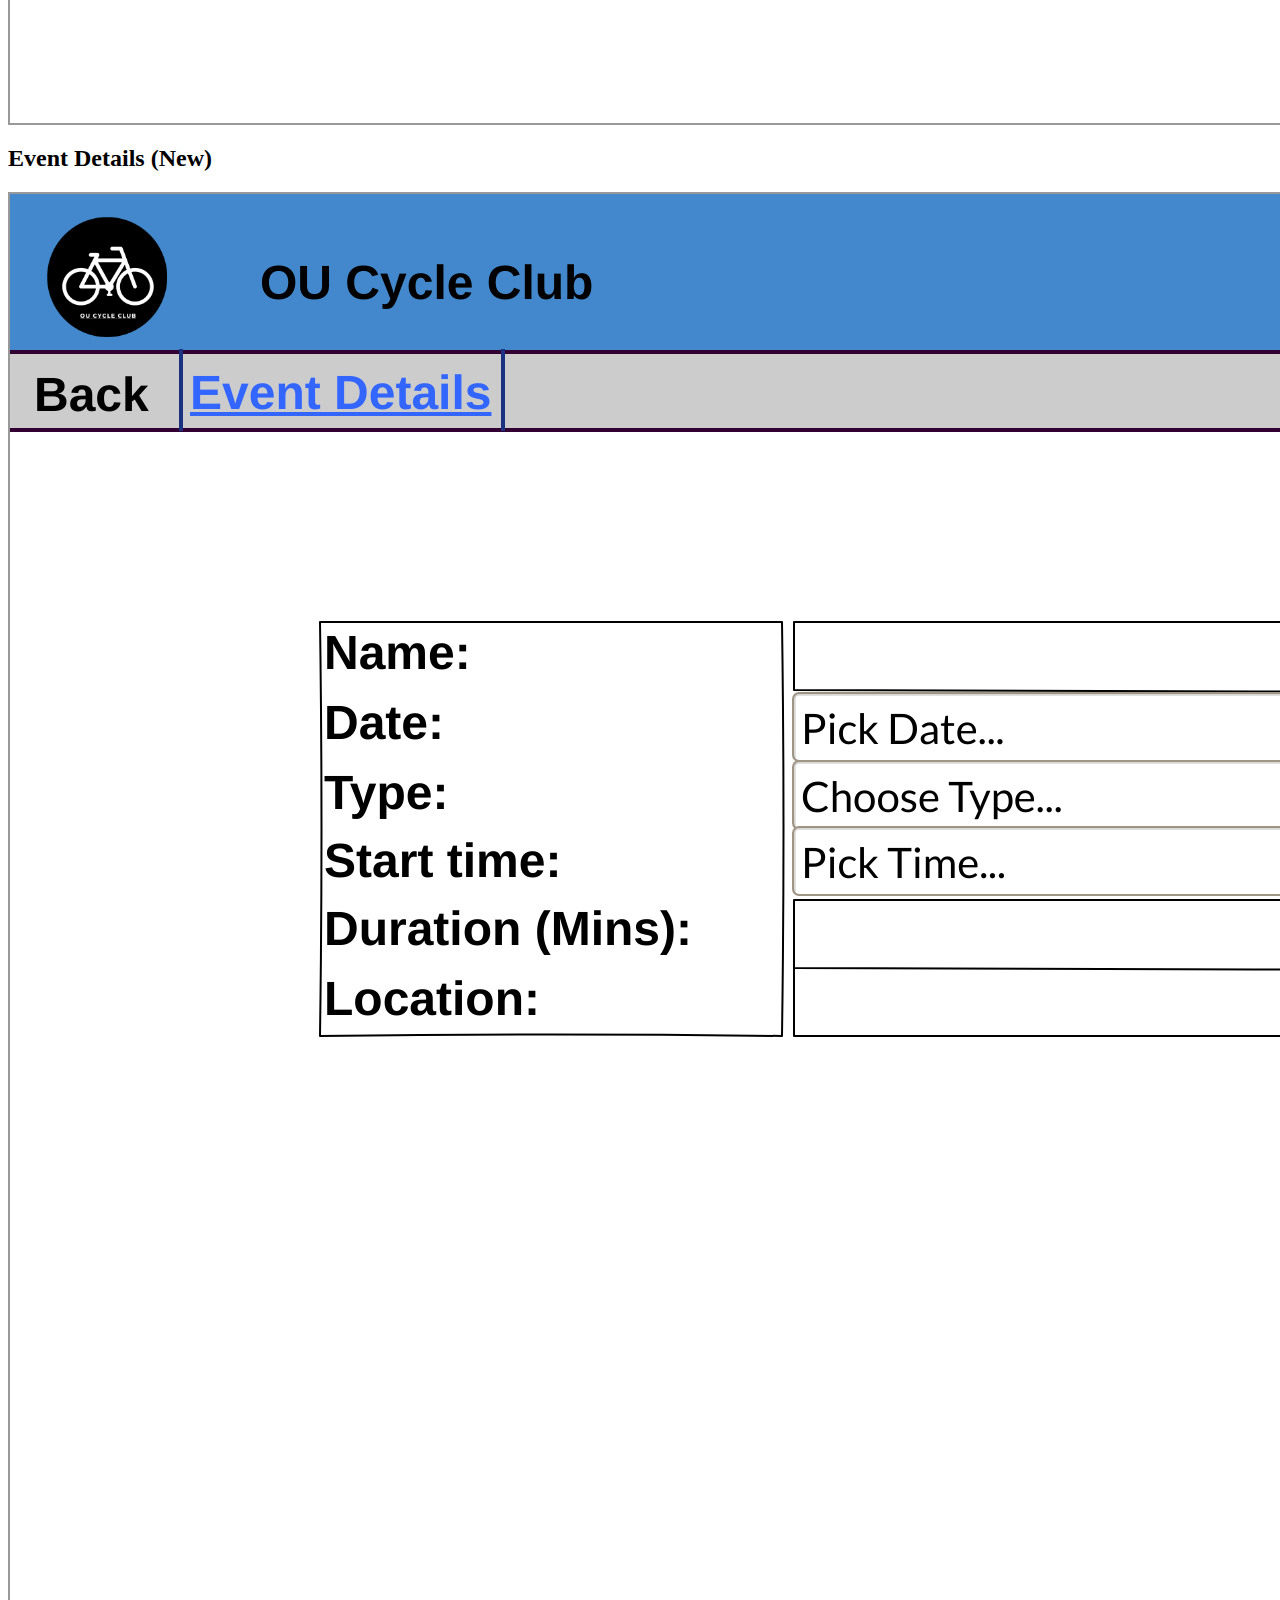
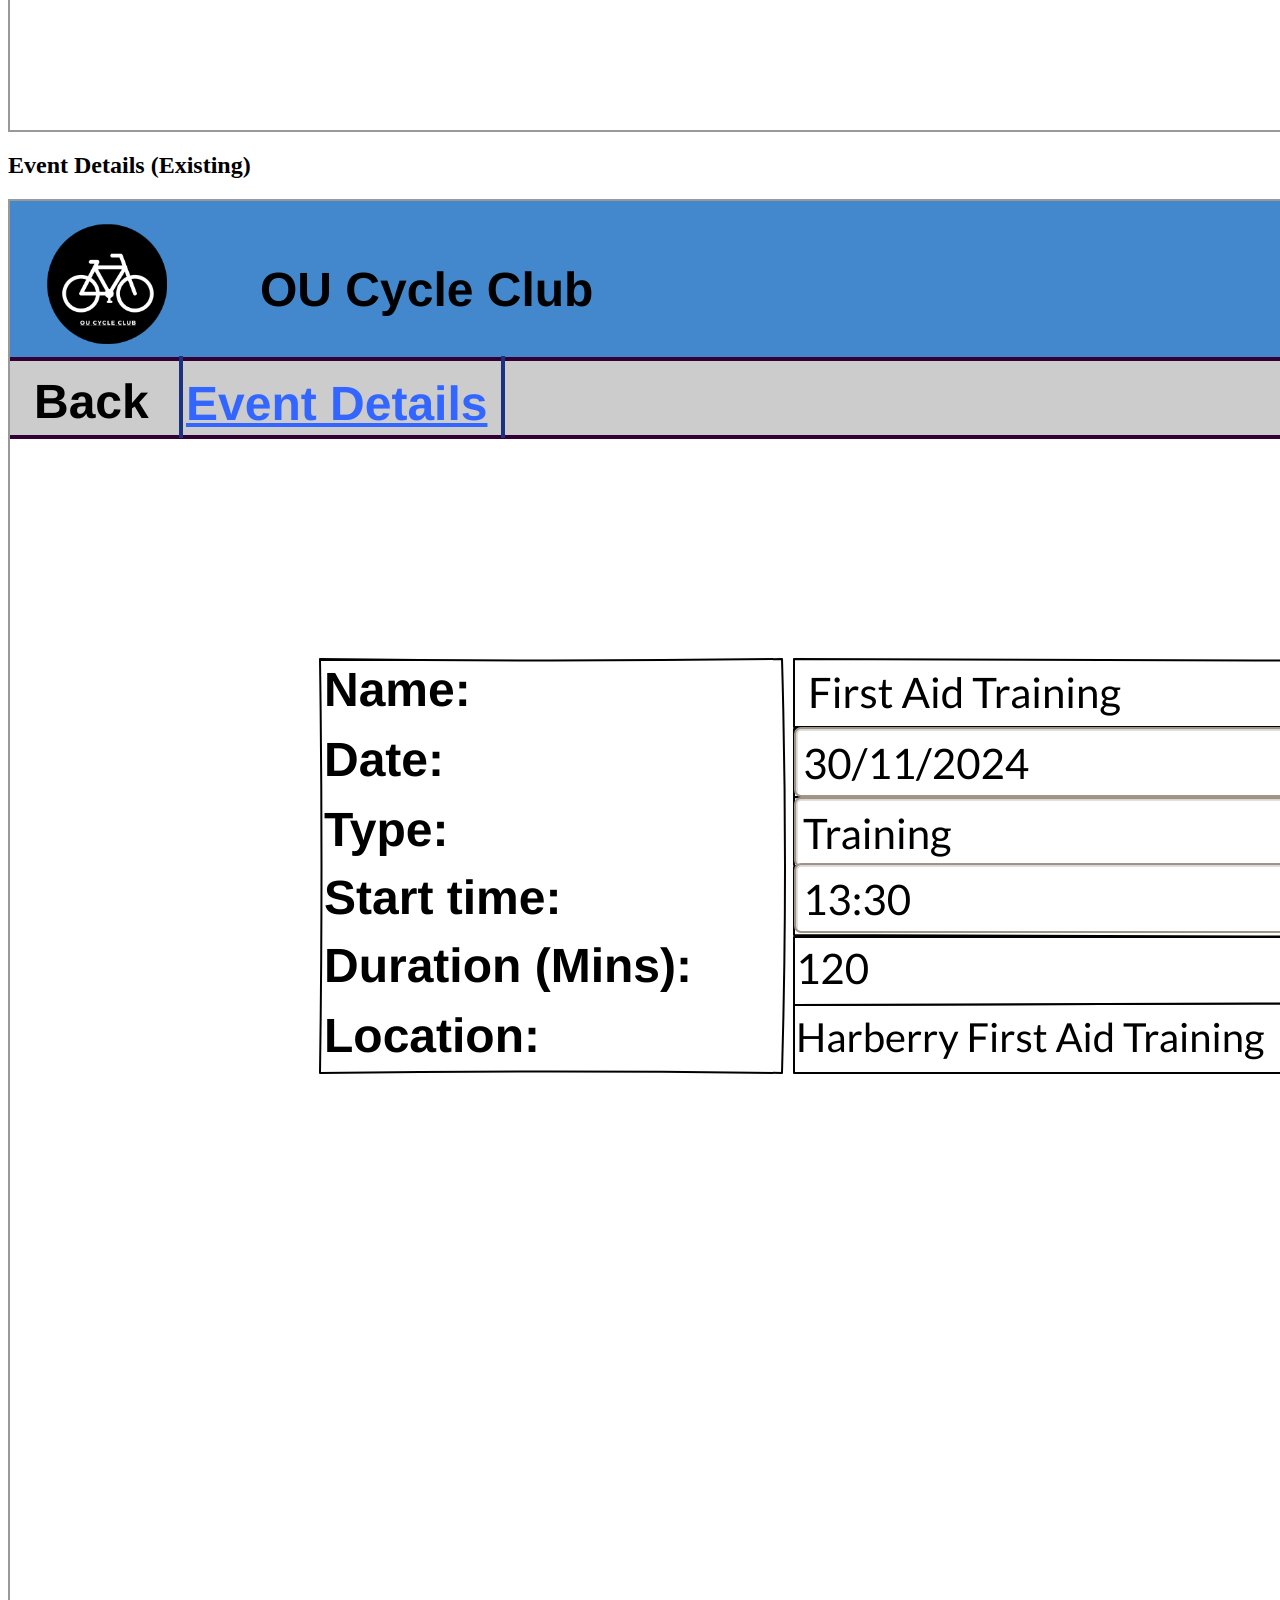
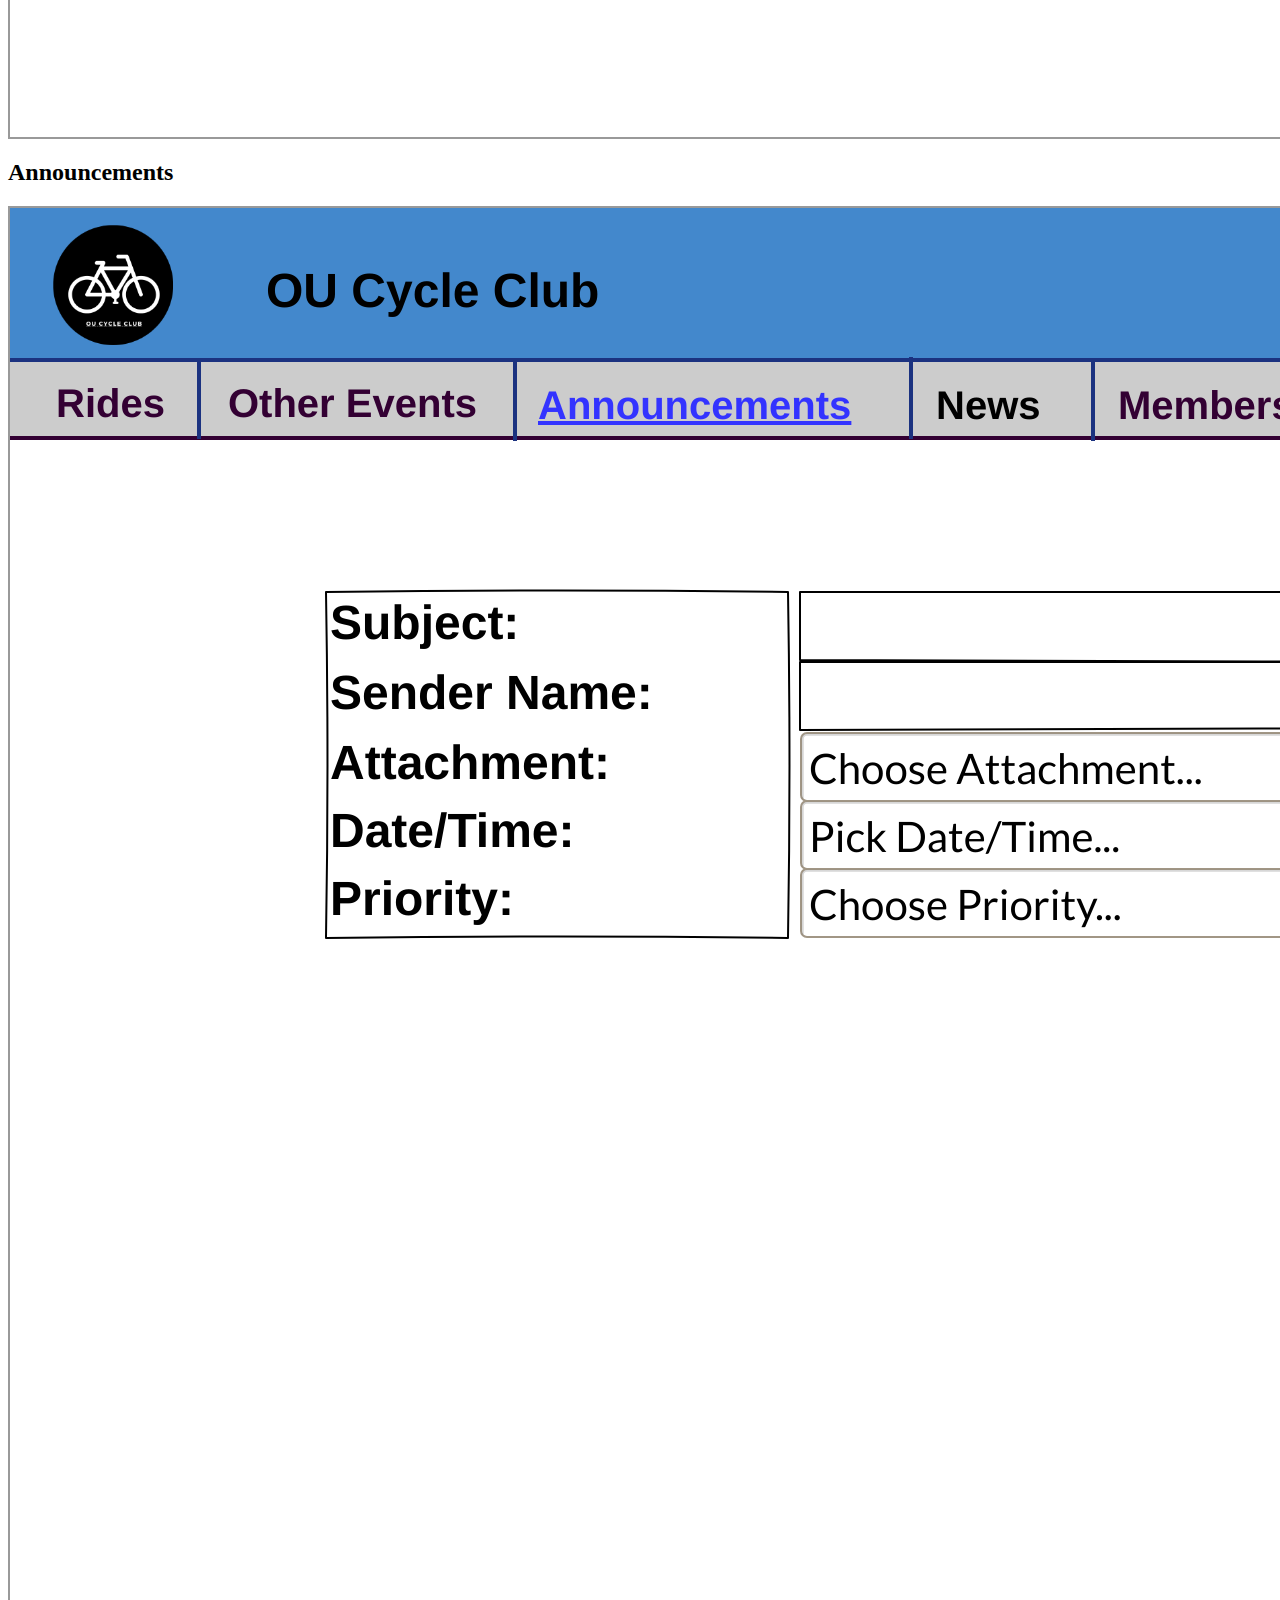
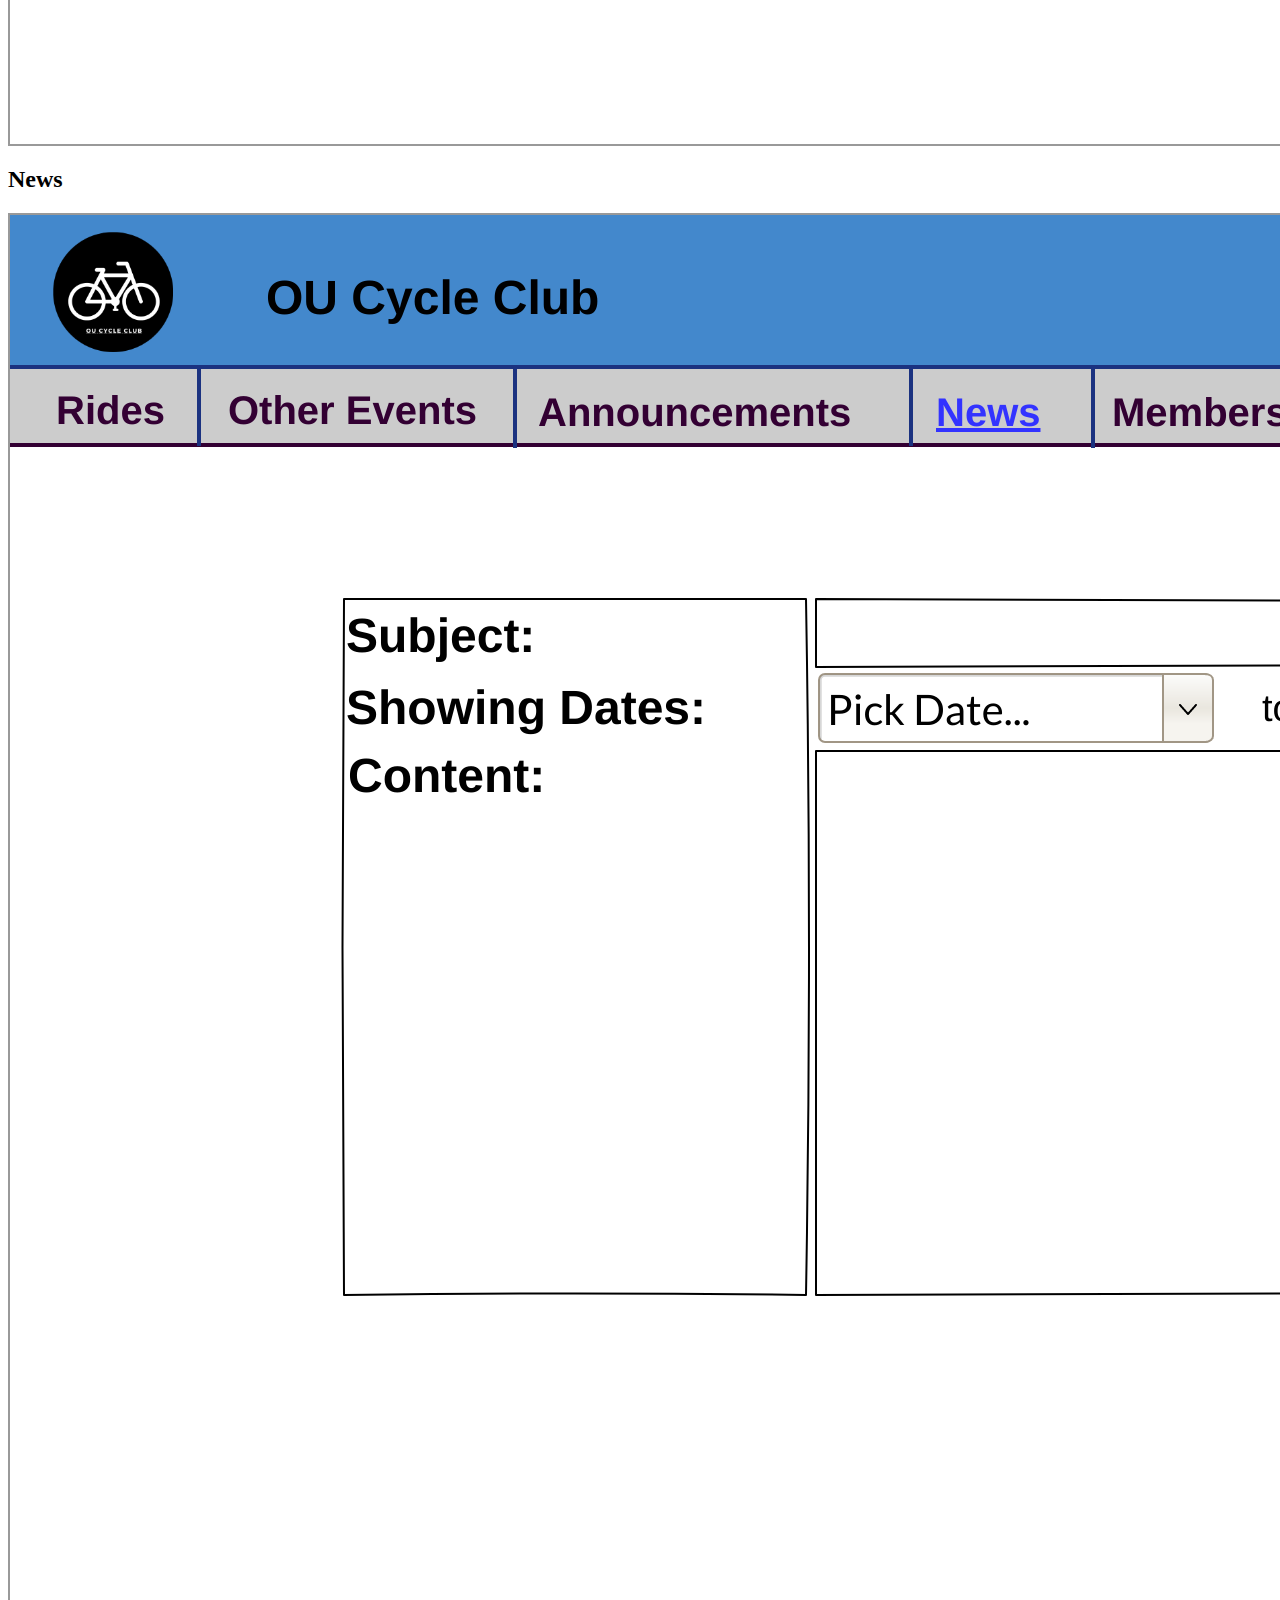
==== commit efc47e7e: "adding pagination and scroll bars for lists" ====
--- a/Wireframes/Wireframes Export/index.html
+++ b/Wireframes/Wireframes Export/index.html
@@ -1,2 +1,2 @@
 <html xmlns="http://www.w3.org/1999/xhtml" xmlns:p="http://www.evolus.vn/Namespace/Pencil" xmlns:html="http://www.w3.org/1999/xhtml"><head><meta http-equiv="Content-Type" content="text/html; charset=UTF-8" />
-<title>Pencil Wireframes</title><link rel="stylesheet" href="Resources/SampleStyle.css" /></head><body><h1 id="documentTitle">Pencil Wireframes</h1><p id="documentMetadata">Exported at: Sun Dec 01 2024 20:29:59 GMT+0000 (Greenwich Mean Time)</p><div class="Page" id="login_page"><h2>Login</h2><div class="ImageContainer"><img src="pages/login.png" width="NaN" height="NaN" usemap="#map_login" /></div><map name="map_login"><area shape="rect" coords="599,416,701,455" href="#rides_list_page" title="Go to page 'Rides List'" /></map></div><div class="Page" id="rides_list_page"><h2>Rides List</h2><div class="ImageContainer"><img src="pages/rides_list.png" width="NaN" height="NaN" usemap="#map_rides_list" /></div><map name="map_rides_list"><area shape="rect" coords="933,31,1001,60" href="#login_page" title="Go to page 'Login'" /><area shape="rect" coords="465,88,518,117" href="#news_page" title="Go to page 'News'" /><area shape="rect" coords="267,88,424,117" href="#announcements_page" title="Go to page 'Announcements'" /><area shape="rect" coords="112,87,237,116" href="#other_events_list_page" title="Go to page 'Other Events List'" /><area shape="rect" coords="758,580,782,604" href="#ride_details_existing_page" title="Go to page 'Ride Details (Existing)'" /><area shape="rect" coords="758,527,782,551" href="#ride_details_existing_page" title="Go to page 'Ride Details (Existing)'" /><area shape="rect" coords="758,475,782,499" href="#ride_details_existing_page" title="Go to page 'Ride Details (Existing)'" /><area shape="rect" coords="758,420,782,444" href="#ride_details_existing_page" title="Go to page 'Ride Details (Existing)'" /><area shape="rect" coords="758,369,782,393" href="#ride_details_existing_page" title="Go to page 'Ride Details (Existing)'" /><area shape="rect" coords="758,318,782,342" href="#ride_details_existing_page" title="Go to page 'Ride Details (Existing)'" /><area shape="rect" coords="795,152,961,191" href="#ride_details_new__page" title="Go to page 'Ride Details (New) '" /><area shape="rect" coords="559,89,647,118" href="#members_list_page" title="Go to page 'Members List'" /></map></div><div class="Page" id="ride_details_new__page"><h2>Ride Details (New) </h2><div class="ImageContainer"><img src="pages/ride_details_new_.png" width="NaN" height="NaN" usemap="#map_ride_details_new_" /></div><map name="map_ride_details_new_"><area shape="rect" coords="752,689.25,854,729" href="#rides_list_page" title="Go to page 'Rides List'" /><area shape="rect" coords="12,83,70,118" href="#rides_list_page" title="Go to page 'Rides List'" /><area shape="rect" coords="928,31,996,60" href="#login_page" title="Go to page 'Login'" /></map></div><div class="Page" id="ride_details_existing_page"><h2>Ride Details (Existing)</h2><div class="ImageContainer"><img src="pages/ride_details_existing.png" width="NaN" height="NaN" usemap="#map_ride_details_existing" /></div><map name="map_ride_details_existing"><area shape="rect" coords="155,679,298,718.75" href="#ride_members_list_page" title="Go to page 'Ride Members List'" /><area shape="rect" coords="752,679,854,718" href="#rides_list_page" title="Go to page 'Rides List'" /><area shape="rect" coords="12,80,70,115" href="#rides_list_page" title="Go to page 'Rides List'" /><area shape="rect" coords="927,29,995,58" href="#login_page" title="Go to page 'Login'" /></map></div><div class="Page" id="ride_members_list_page"><h2>Ride Members List</h2><div class="ImageContainer"><img src="pages/ride_members_list.png" width="NaN" height="NaN" usemap="#map_ride_members_list" /></div><map name="map_ride_members_list"><area shape="rect" coords="755,362,779,386" href="#member_detail_existing_page" title="Go to page 'Member Detail (Existing)'" /><area shape="rect" coords="755,309,779,333" href="#member_detail_existing_page" title="Go to page 'Member Detail (Existing)'" /><area shape="rect" coords="755,261,779,285" href="#member_detail_existing_page" title="Go to page 'Member Detail (Existing)'" /><area shape="rect" coords="933,30,1001,59" href="#login_page" title="Go to page 'Login'" /><area shape="rect" coords="18,81,76,116" href="#ride_details_existing_page" title="Go to page 'Ride Details (Existing)'" /></map></div><div class="Page" id="other_events_list_page"><h2>Other Events List</h2><div class="ImageContainer"><img src="pages/other_events_list.png" width="NaN" height="NaN" usemap="#map_other_events_list" /></div><map name="map_other_events_list"><area shape="rect" coords="762,436,786,460" href="#event_details_existing_page" title="Go to page 'Event Details (Existing)'" /><area shape="rect" coords="762,383,786,407" href="#event_details_existing_page" title="Go to page 'Event Details (Existing)'" /><area shape="rect" coords="761,330,785,354" href="#event_details_existing_page" title="Go to page 'Event Details (Existing)'" /><area shape="rect" coords="463,95,516,124" href="#news_page" title="Go to page 'News'" /><area shape="rect" coords="264,95,421,124" href="#announcements_page" title="Go to page 'Announcements'" /><area shape="rect" coords="23,94,78,123" href="#rides_list_page" title="Go to page 'Rides List'" /><area shape="rect" coords="930,37,998,66" href="#login_page" title="Go to page 'Login'" /><area shape="rect" coords="806,171,972,210" href="#event_details_new_page" title="Go to page 'Event Details (New)'" /><area shape="rect" coords="558,95,646,124" href="#members_list_page" title="Go to page 'Members List'" /></map></div><div class="Page" id="event_details_new_page"><h2>Event Details (New)</h2><div class="ImageContainer"><img src="pages/event_details_new.png" width="NaN" height="NaN" usemap="#map_event_details_new" /></div><map name="map_event_details_new"></map></div><div class="Page" id="event_details_existing_page"><h2>Event Details (Existing)</h2><div class="ImageContainer"><img src="pages/event_details_existing.png" width="NaN" height="NaN" usemap="#map_event_details_existing" /></div><map name="map_event_details_existing"></map></div><div class="Page" id="announcements_page"><h2>Announcements</h2><div class="ImageContainer"><img src="pages/announcements.png" width="NaN" height="NaN" usemap="#map_announcements" /></div><map name="map_announcements"><area shape="rect" coords="463,85,516,114" href="#news_page" title="Go to page 'News'" /><area shape="rect" coords="109,84,234,113" href="#other_events_list_page" title="Go to page 'Other Events List'" /><area shape="rect" coords="23,84,78,113" href="#rides_list_page" title="Go to page 'Rides List'" /><area shape="rect" coords="931,28,999,57" href="#login_page" title="Go to page 'Login'" /><area shape="rect" coords="554,85,642,114" href="#members_list_page" title="Go to page 'Members List'" /></map></div><div class="Page" id="news_page"><h2>News</h2><div class="ImageContainer"><img src="pages/news.png" width="NaN" height="NaN" usemap="#map_news" /></div><map name="map_news"><area shape="rect" coords="931,28,999,57" href="#login_page" title="Go to page 'Login'" /><area shape="rect" coords="551,85,639,114" href="#members_list_page" title="Go to page 'Members List'" /><area shape="rect" coords="264,85,421,114" href="#announcements_page" title="Go to page 'Announcements'" /><area shape="rect" coords="109,84,234,113" href="#other_events_list_page" title="Go to page 'Other Events List'" /><area shape="rect" coords="23,84,78,113" href="#rides_list_page" title="Go to page 'Rides List'" /></map></div><div class="Page" id="members_list_page"><h2>Members List</h2><div class="ImageContainer"><img src="pages/members_list.png" width="NaN" height="NaN" usemap="#map_members_list" /></div><map name="map_members_list"><area shape="rect" coords="749,277,773,301" href="#member_detail_existing_page" title="Go to page 'Member Detail (Existing)'" /><area shape="rect" coords="749,326,773,350" href="#member_detail_existing_page" title="Go to page 'Member Detail (Existing)'" /><area shape="rect" coords="749,378,773,402" href="#member_detail_existing_page" title="Go to page 'Member Detail (Existing)'" /><area shape="rect" coords="749,431,773,455" href="#member_detail_existing_page" title="Go to page 'Member Detail (Existing)'" /><area shape="rect" coords="749,483,773,507" href="#member_detail_existing_page" title="Go to page 'Member Detail (Existing)'" /><area shape="rect" coords="749,540,773,564" href="#member_detail_existing_page" title="Go to page 'Member Detail (Existing)'" /><area shape="rect" coords="463,95,516,124" href="#news_page" title="Go to page 'News'" /><area shape="rect" coords="264,95,421,124" href="#announcements_page" title="Go to page 'Announcements'" /><area shape="rect" coords="109,94,234,123" href="#other_events_list_page" title="Go to page 'Other Events List'" /><area shape="rect" coords="23,94,78,123" href="#rides_list_page" title="Go to page 'Rides List'" /><area shape="rect" coords="930,37,998,66" href="#login_page" title="Go to page 'Login'" /></map></div><div class="Page" id="member_detail_existing_page"><h2>Member Detail (Existing)</h2><div class="ImageContainer"><img src="pages/member_detail_existing.png" width="NaN" height="NaN" usemap="#map_member_detail_existing" /></div><map name="map_member_detail_existing"><area shape="rect" coords="927,29,995,58" href="#login_page" title="Go to page 'Login'" /><area shape="rect" coords="12,81,70,116" href="#members_list_page" title="Go to page 'Members List'" /><area shape="rect" coords="891,654,993,693" href="#members_list_page" title="Go to page 'Members List'" /></map></div></body></html>+<title>Pencil Wireframes</title><link rel="stylesheet" href="Resources/SampleStyle.css" /></head><body><h1 id="documentTitle">Pencil Wireframes</h1><p id="documentMetadata">Exported at: Sun Dec 01 2024 20:36:09 GMT+0000 (Greenwich Mean Time)</p><div class="Page" id="login_page"><h2>Login</h2><div class="ImageContainer"><img src="pages/login.png" width="NaN" height="NaN" usemap="#map_login" /></div><map name="map_login"><area shape="rect" coords="599,416,701,455" href="#rides_list_page" title="Go to page 'Rides List'" /></map></div><div class="Page" id="rides_list_page"><h2>Rides List</h2><div class="ImageContainer"><img src="pages/rides_list.png" width="NaN" height="NaN" usemap="#map_rides_list" /></div><map name="map_rides_list"><area shape="rect" coords="441,720,465,744" href="#member_detail_existing_page" title="Go to page 'Member Detail (Existing)'" /><area shape="rect" coords="555,720,579,744" href="#member_detail_existing_page" title="Go to page 'Member Detail (Existing)'" /><area shape="rect" coords="933,31,1001,60" href="#login_page" title="Go to page 'Login'" /><area shape="rect" coords="465,88,518,117" href="#news_page" title="Go to page 'News'" /><area shape="rect" coords="267,88,424,117" href="#announcements_page" title="Go to page 'Announcements'" /><area shape="rect" coords="112,87,237,116" href="#other_events_list_page" title="Go to page 'Other Events List'" /><area shape="rect" coords="758,580,782,604" href="#ride_details_existing_page" title="Go to page 'Ride Details (Existing)'" /><area shape="rect" coords="758,527,782,551" href="#ride_details_existing_page" title="Go to page 'Ride Details (Existing)'" /><area shape="rect" coords="758,475,782,499" href="#ride_details_existing_page" title="Go to page 'Ride Details (Existing)'" /><area shape="rect" coords="758,420,782,444" href="#ride_details_existing_page" title="Go to page 'Ride Details (Existing)'" /><area shape="rect" coords="758,369,782,393" href="#ride_details_existing_page" title="Go to page 'Ride Details (Existing)'" /><area shape="rect" coords="758,318,782,342" href="#ride_details_existing_page" title="Go to page 'Ride Details (Existing)'" /><area shape="rect" coords="795,152,961,191" href="#ride_details_new__page" title="Go to page 'Ride Details (New) '" /><area shape="rect" coords="559,89,647,118" href="#members_list_page" title="Go to page 'Members List'" /></map></div><div class="Page" id="ride_details_new__page"><h2>Ride Details (New) </h2><div class="ImageContainer"><img src="pages/ride_details_new_.png" width="NaN" height="NaN" usemap="#map_ride_details_new_" /></div><map name="map_ride_details_new_"><area shape="rect" coords="752,689.25,854,729" href="#rides_list_page" title="Go to page 'Rides List'" /><area shape="rect" coords="12,83,70,118" href="#rides_list_page" title="Go to page 'Rides List'" /><area shape="rect" coords="928,31,996,60" href="#login_page" title="Go to page 'Login'" /></map></div><div class="Page" id="ride_details_existing_page"><h2>Ride Details (Existing)</h2><div class="ImageContainer"><img src="pages/ride_details_existing.png" width="NaN" height="NaN" usemap="#map_ride_details_existing" /></div><map name="map_ride_details_existing"><area shape="rect" coords="155,678.25,298,718.75" href="#ride_members_list_page" title="Go to page 'Ride Members List'" /><area shape="rect" coords="752,678.25,854,718" href="#rides_list_page" title="Go to page 'Rides List'" /><area shape="rect" coords="12,80,70,115" href="#rides_list_page" title="Go to page 'Rides List'" /><area shape="rect" coords="927,29,995,58" href="#login_page" title="Go to page 'Login'" /></map></div><div class="Page" id="ride_members_list_page"><h2>Ride Members List</h2><div class="ImageContainer"><img src="pages/ride_members_list.png" width="NaN" height="NaN" usemap="#map_ride_members_list" /></div><map name="map_ride_members_list"><area shape="rect" coords="442,710,466,734" href="#member_detail_existing_page" title="Go to page 'Member Detail (Existing)'" /><area shape="rect" coords="556,710,580,734" href="#member_detail_existing_page" title="Go to page 'Member Detail (Existing)'" /><area shape="rect" coords="755,362,779,386" href="#member_detail_existing_page" title="Go to page 'Member Detail (Existing)'" /><area shape="rect" coords="755,309,779,333" href="#member_detail_existing_page" title="Go to page 'Member Detail (Existing)'" /><area shape="rect" coords="755,261,779,285" href="#member_detail_existing_page" title="Go to page 'Member Detail (Existing)'" /><area shape="rect" coords="933,30,1001,59" href="#login_page" title="Go to page 'Login'" /><area shape="rect" coords="18,81,76,116" href="#ride_details_existing_page" title="Go to page 'Ride Details (Existing)'" /></map></div><div class="Page" id="other_events_list_page"><h2>Other Events List</h2><div class="ImageContainer"><img src="pages/other_events_list.png" width="NaN" height="NaN" usemap="#map_other_events_list" /></div><map name="map_other_events_list"><area shape="rect" coords="762,436,786,460" href="#event_details_existing_page" title="Go to page 'Event Details (Existing)'" /><area shape="rect" coords="762,383,786,407" href="#event_details_existing_page" title="Go to page 'Event Details (Existing)'" /><area shape="rect" coords="761,330,785,354" href="#event_details_existing_page" title="Go to page 'Event Details (Existing)'" /><area shape="rect" coords="463,95,516,124" href="#news_page" title="Go to page 'News'" /><area shape="rect" coords="264,95,421,124" href="#announcements_page" title="Go to page 'Announcements'" /><area shape="rect" coords="23,94,78,123" href="#rides_list_page" title="Go to page 'Rides List'" /><area shape="rect" coords="930,37,998,66" href="#login_page" title="Go to page 'Login'" /><area shape="rect" coords="806,171,972,210" href="#event_details_new_page" title="Go to page 'Event Details (New)'" /><area shape="rect" coords="558,95,646,124" href="#members_list_page" title="Go to page 'Members List'" /></map></div><div class="Page" id="event_details_new_page"><h2>Event Details (New)</h2><div class="ImageContainer"><img src="pages/event_details_new.png" width="NaN" height="NaN" usemap="#map_event_details_new" /></div><map name="map_event_details_new"></map></div><div class="Page" id="event_details_existing_page"><h2>Event Details (Existing)</h2><div class="ImageContainer"><img src="pages/event_details_existing.png" width="NaN" height="NaN" usemap="#map_event_details_existing" /></div><map name="map_event_details_existing"></map></div><div class="Page" id="announcements_page"><h2>Announcements</h2><div class="ImageContainer"><img src="pages/announcements.png" width="NaN" height="NaN" usemap="#map_announcements" /></div><map name="map_announcements"><area shape="rect" coords="463,85,516,114" href="#news_page" title="Go to page 'News'" /><area shape="rect" coords="109,84,234,113" href="#other_events_list_page" title="Go to page 'Other Events List'" /><area shape="rect" coords="23,84,78,113" href="#rides_list_page" title="Go to page 'Rides List'" /><area shape="rect" coords="931,28,999,57" href="#login_page" title="Go to page 'Login'" /><area shape="rect" coords="554,85,642,114" href="#members_list_page" title="Go to page 'Members List'" /></map></div><div class="Page" id="news_page"><h2>News</h2><div class="ImageContainer"><img src="pages/news.png" width="NaN" height="NaN" usemap="#map_news" /></div><map name="map_news"><area shape="rect" coords="931,28,999,57" href="#login_page" title="Go to page 'Login'" /><area shape="rect" coords="551,85,639,114" href="#members_list_page" title="Go to page 'Members List'" /><area shape="rect" coords="264,85,421,114" href="#announcements_page" title="Go to page 'Announcements'" /><area shape="rect" coords="109,84,234,113" href="#other_events_list_page" title="Go to page 'Other Events List'" /><area shape="rect" coords="23,84,78,113" href="#rides_list_page" title="Go to page 'Rides List'" /></map></div><div class="Page" id="members_list_page"><h2>Members List</h2><div class="ImageContainer"><img src="pages/members_list.png" width="NaN" height="NaN" usemap="#map_members_list" /></div><map name="map_members_list"><area shape="rect" coords="438,726,462,750" href="#member_detail_existing_page" title="Go to page 'Member Detail (Existing)'" /><area shape="rect" coords="552,726,576,750" href="#member_detail_existing_page" title="Go to page 'Member Detail (Existing)'" /><area shape="rect" coords="749,277,773,301" href="#member_detail_existing_page" title="Go to page 'Member Detail (Existing)'" /><area shape="rect" coords="749,326,773,350" href="#member_detail_existing_page" title="Go to page 'Member Detail (Existing)'" /><area shape="rect" coords="749,378,773,402" href="#member_detail_existing_page" title="Go to page 'Member Detail (Existing)'" /><area shape="rect" coords="749,431,773,455" href="#member_detail_existing_page" title="Go to page 'Member Detail (Existing)'" /><area shape="rect" coords="749,483,773,507" href="#member_detail_existing_page" title="Go to page 'Member Detail (Existing)'" /><area shape="rect" coords="749,540,773,564" href="#member_detail_existing_page" title="Go to page 'Member Detail (Existing)'" /><area shape="rect" coords="463,95,516,124" href="#news_page" title="Go to page 'News'" /><area shape="rect" coords="264,95,421,124" href="#announcements_page" title="Go to page 'Announcements'" /><area shape="rect" coords="109,94,234,123" href="#other_events_list_page" title="Go to page 'Other Events List'" /><area shape="rect" coords="23,94,78,123" href="#rides_list_page" title="Go to page 'Rides List'" /><area shape="rect" coords="930,37,998,66" href="#login_page" title="Go to page 'Login'" /></map></div><div class="Page" id="member_detail_existing_page"><h2>Member Detail (Existing)</h2><div class="ImageContainer"><img src="pages/member_detail_existing.png" width="NaN" height="NaN" usemap="#map_member_detail_existing" /></div><map name="map_member_detail_existing"><area shape="rect" coords="927,29,995,58" href="#login_page" title="Go to page 'Login'" /><area shape="rect" coords="12,81,70,116" href="#members_list_page" title="Go to page 'Members List'" /><area shape="rect" coords="891,654,993,693" href="#members_list_page" title="Go to page 'Members List'" /></map></div></body></html>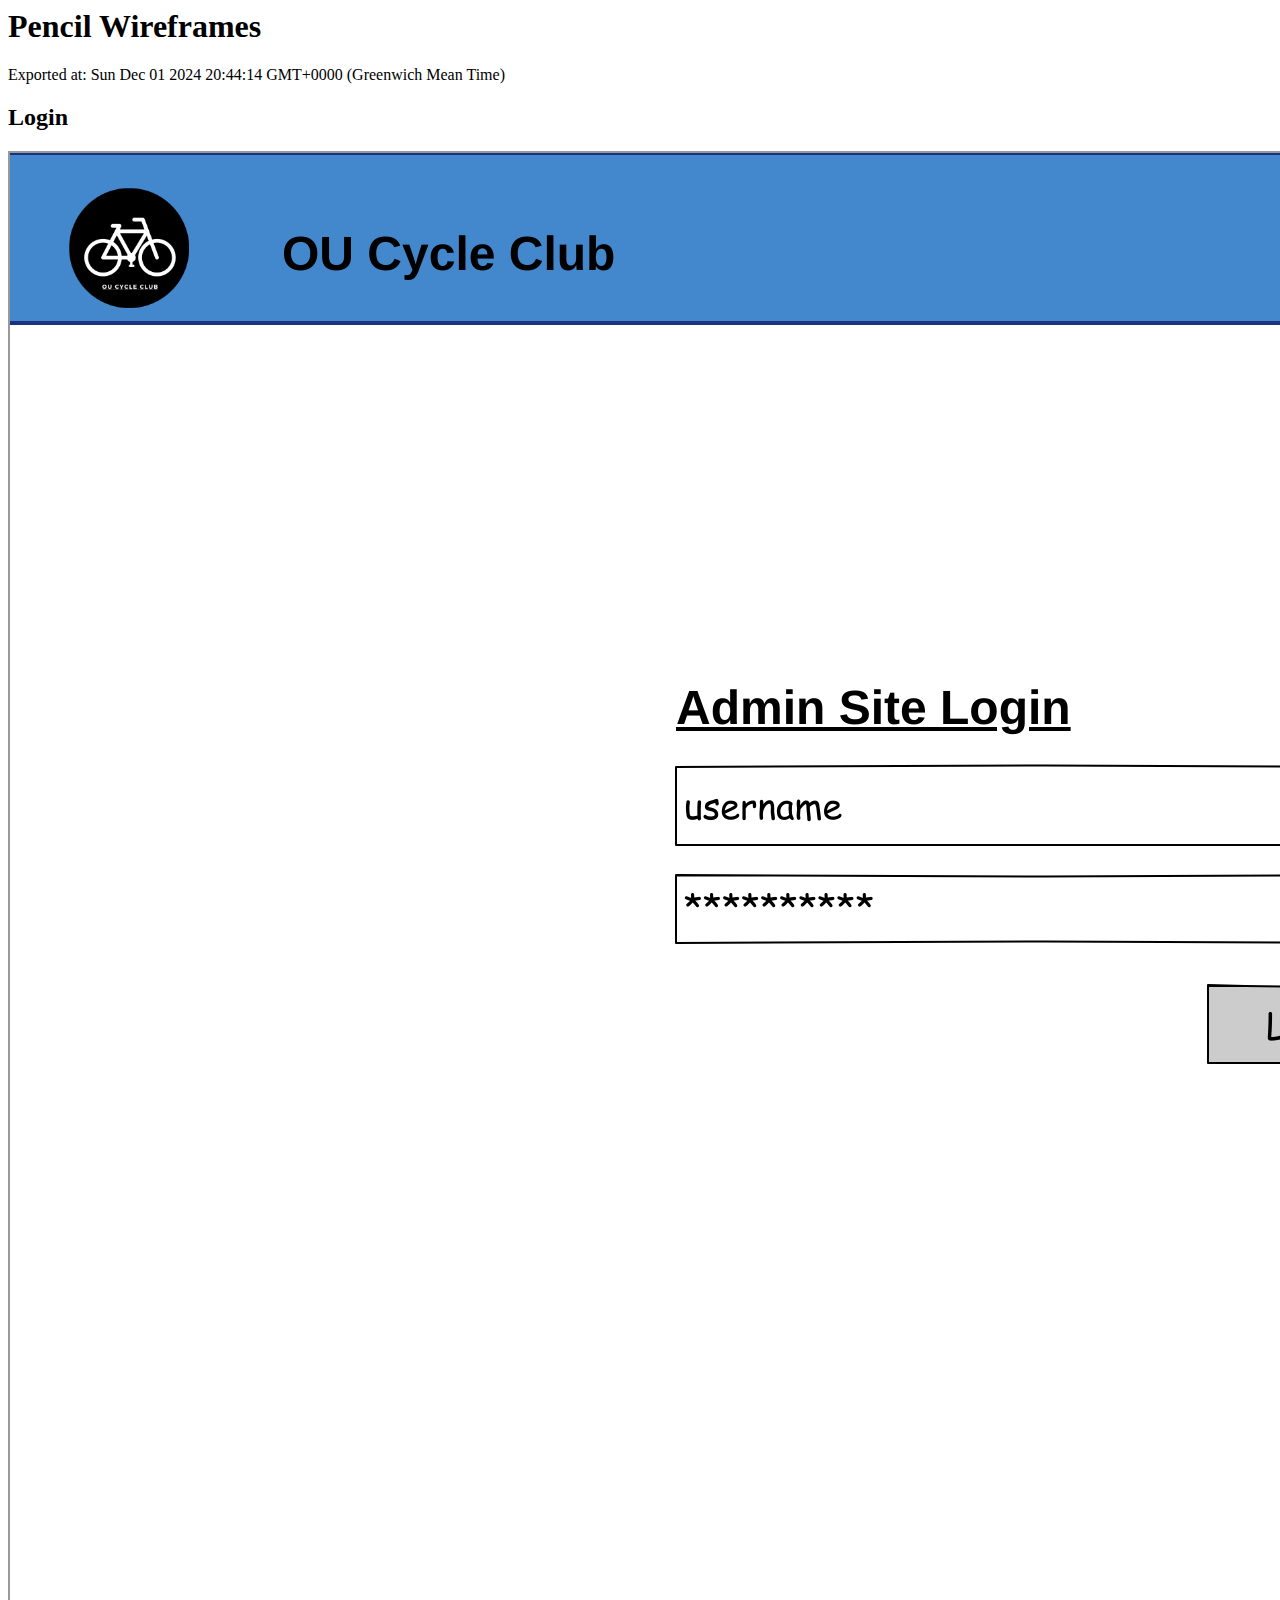
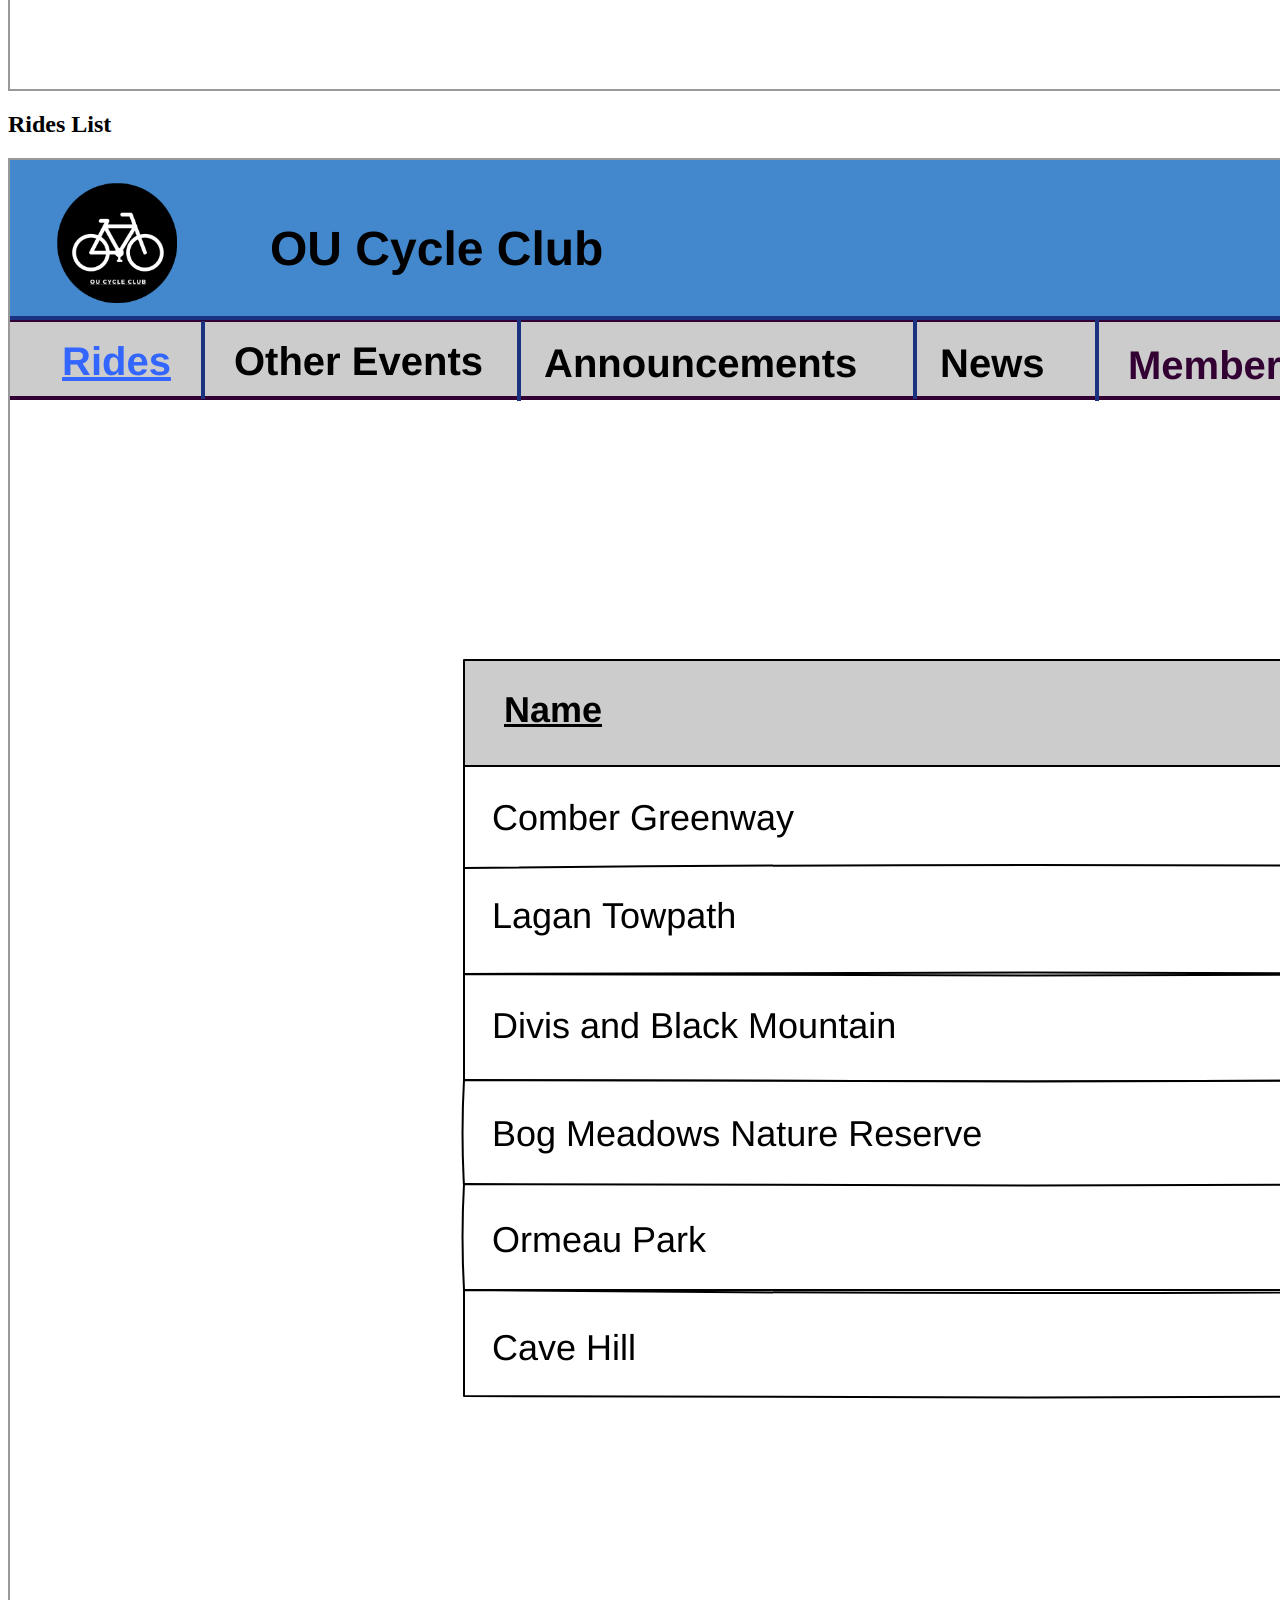
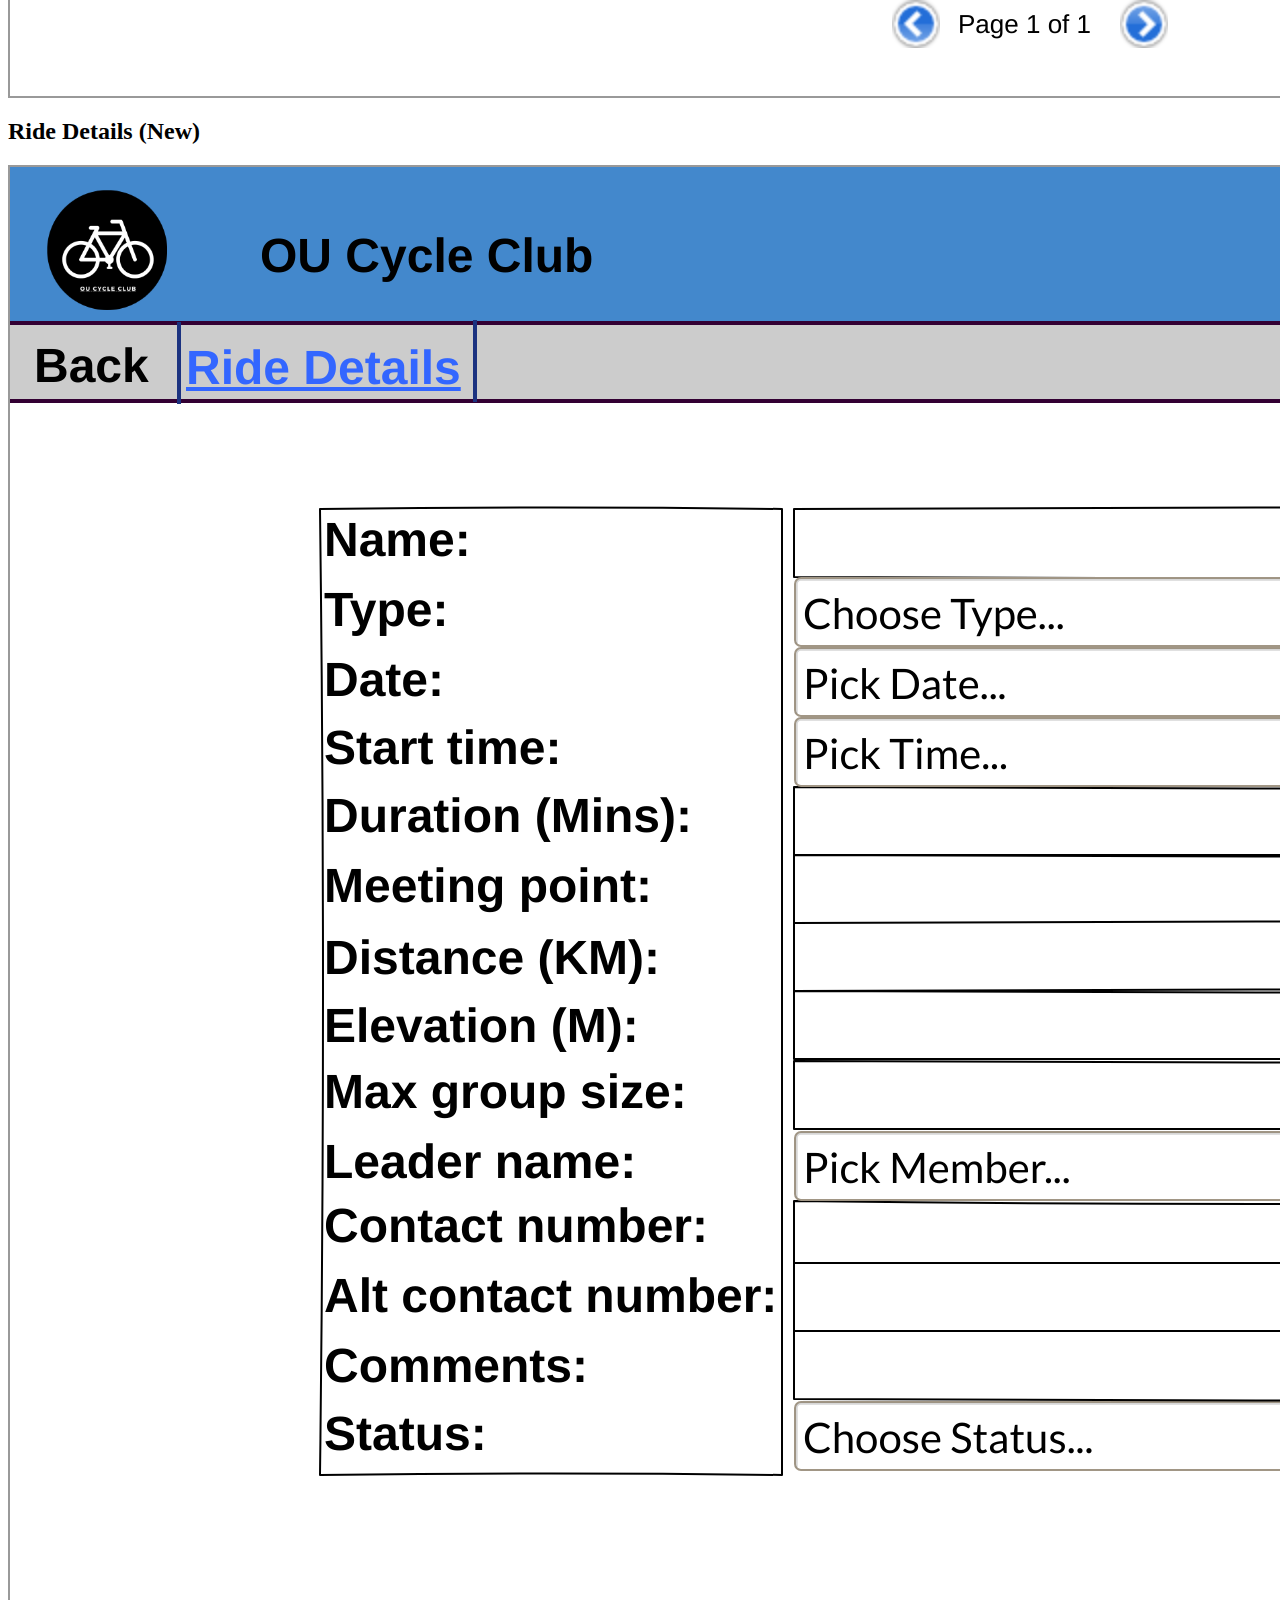
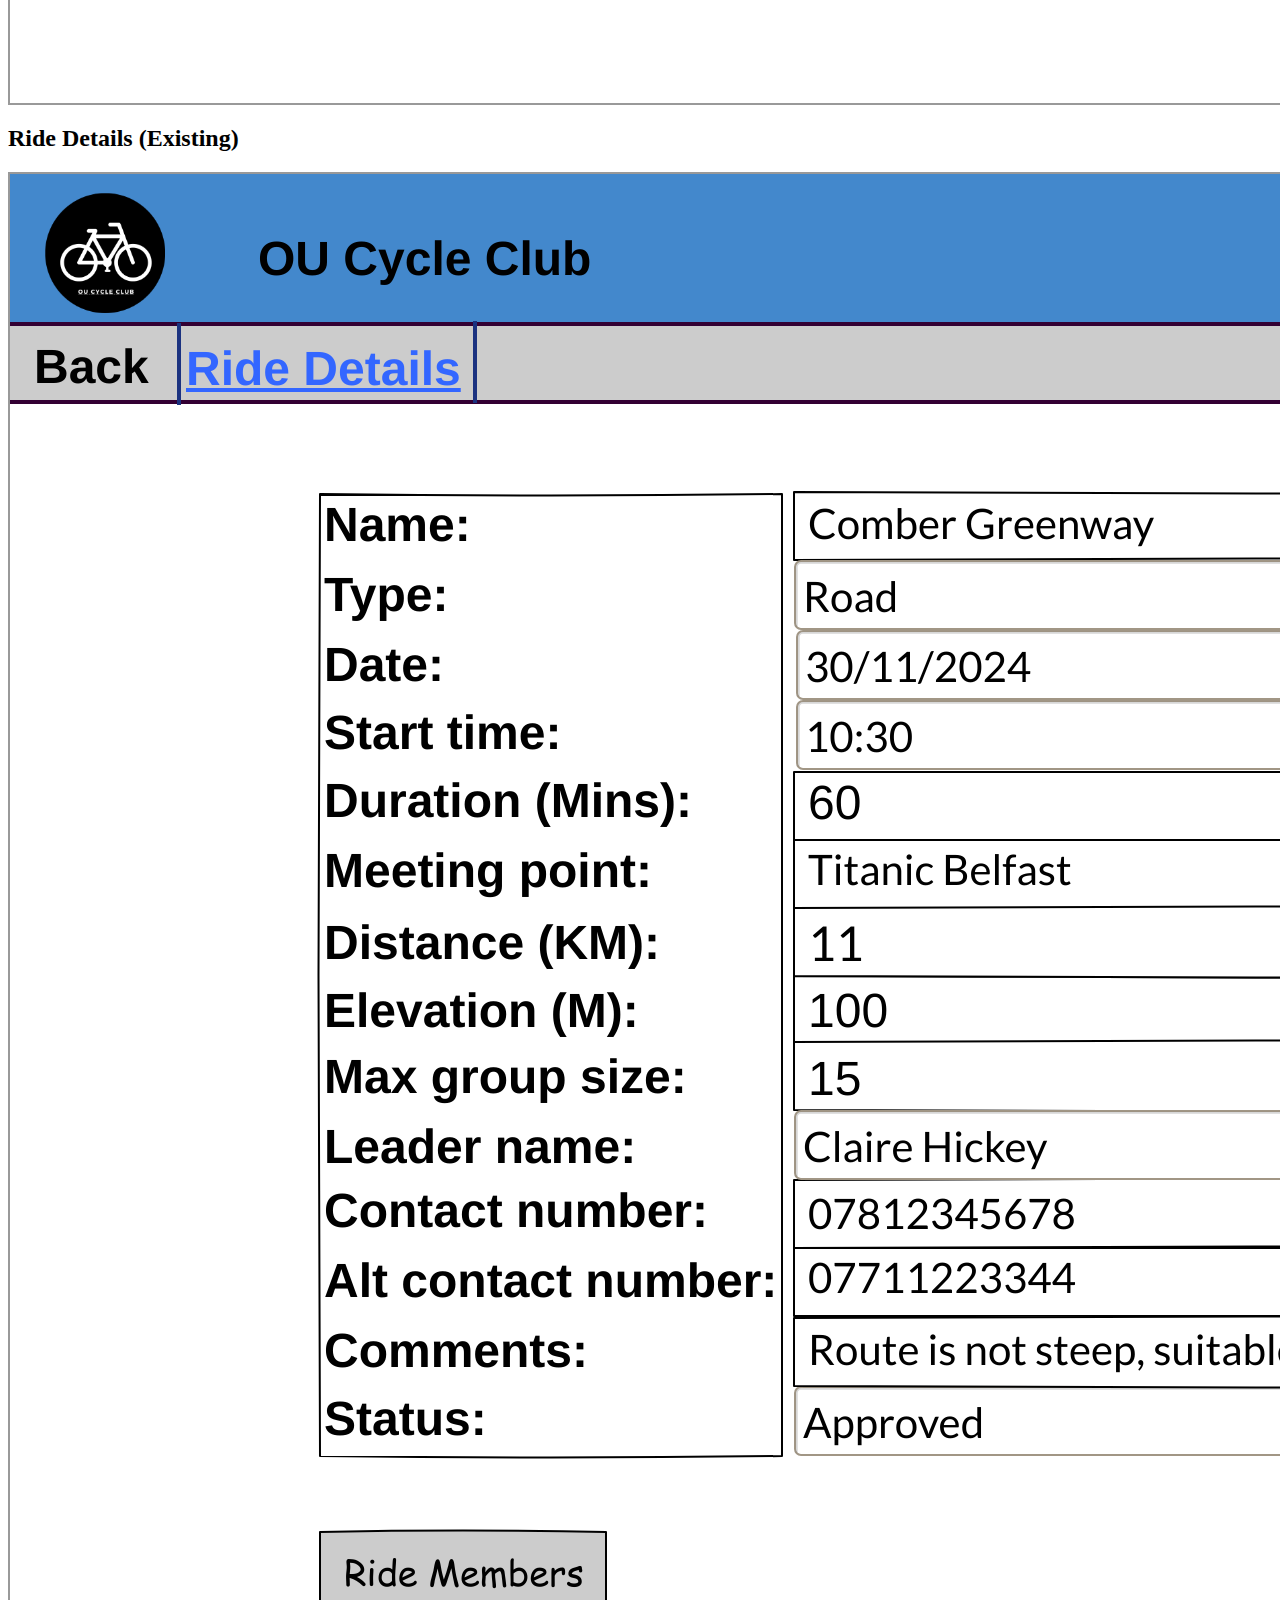
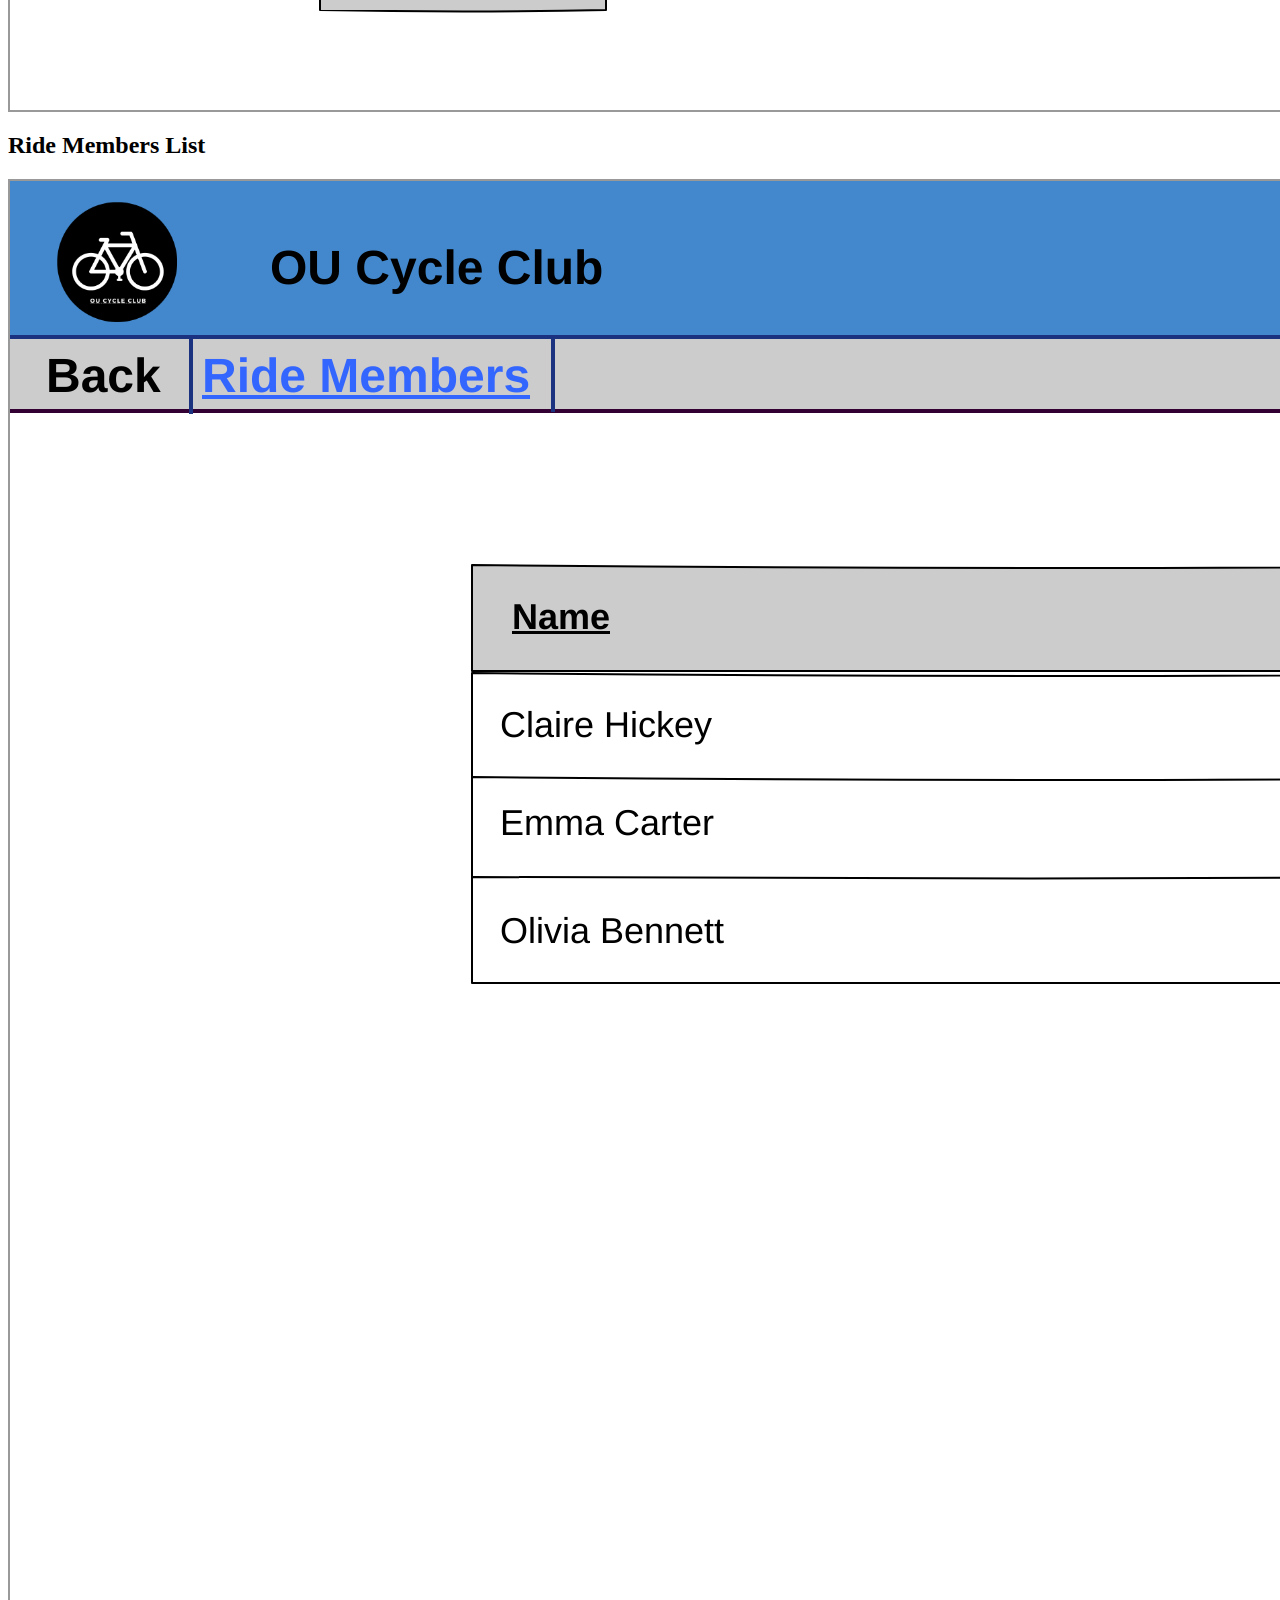
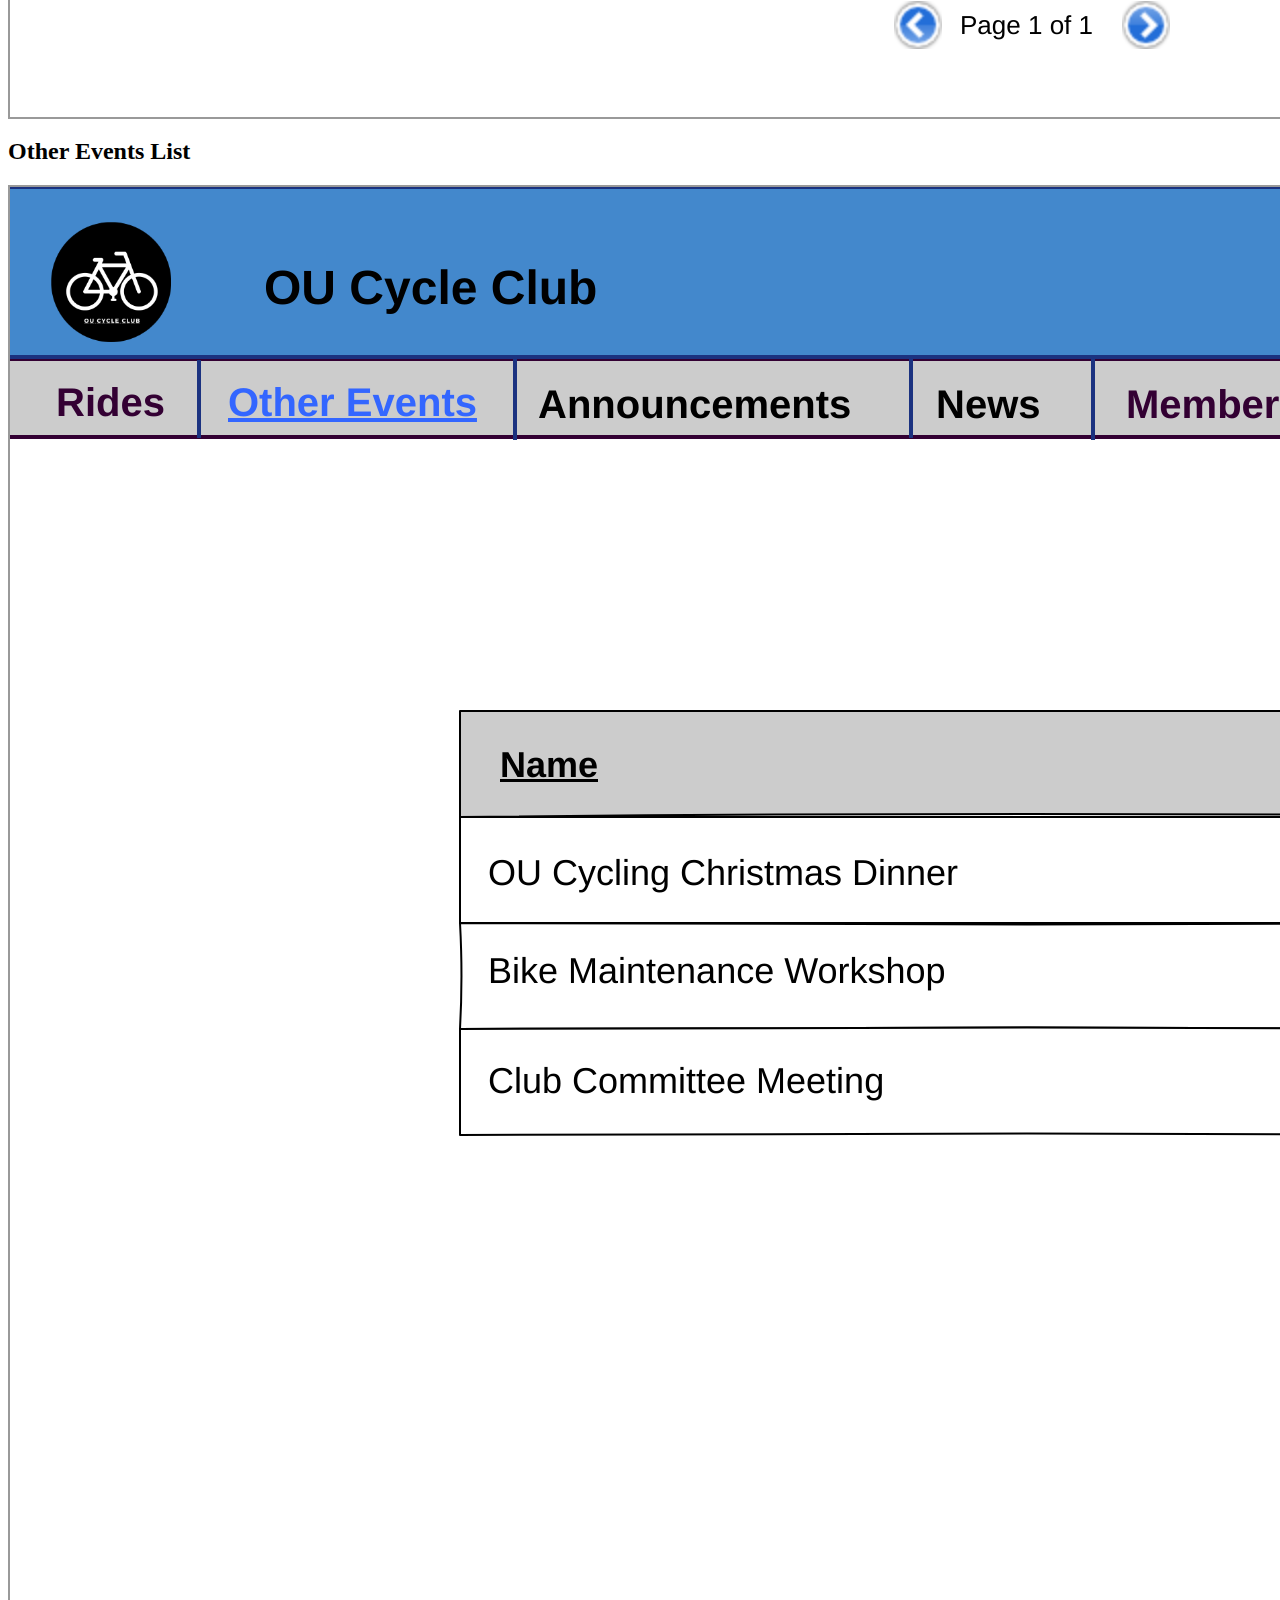
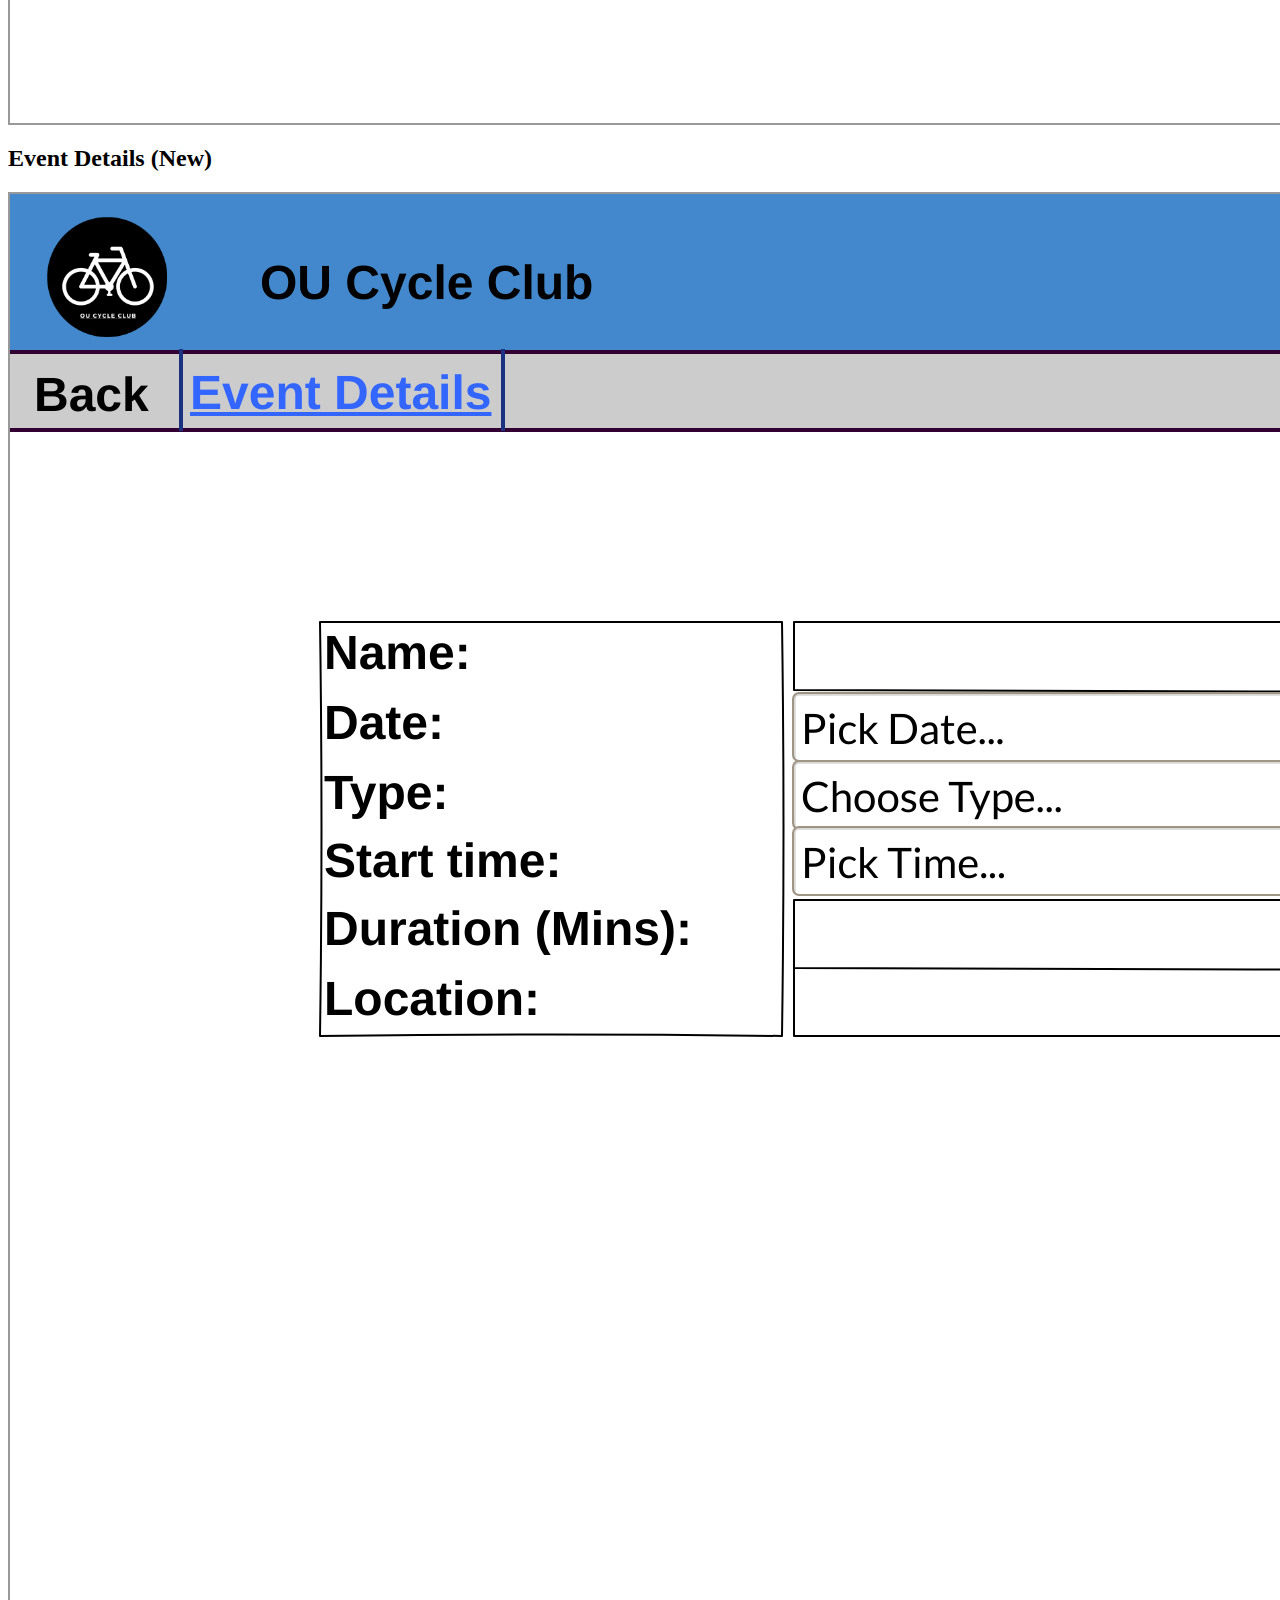
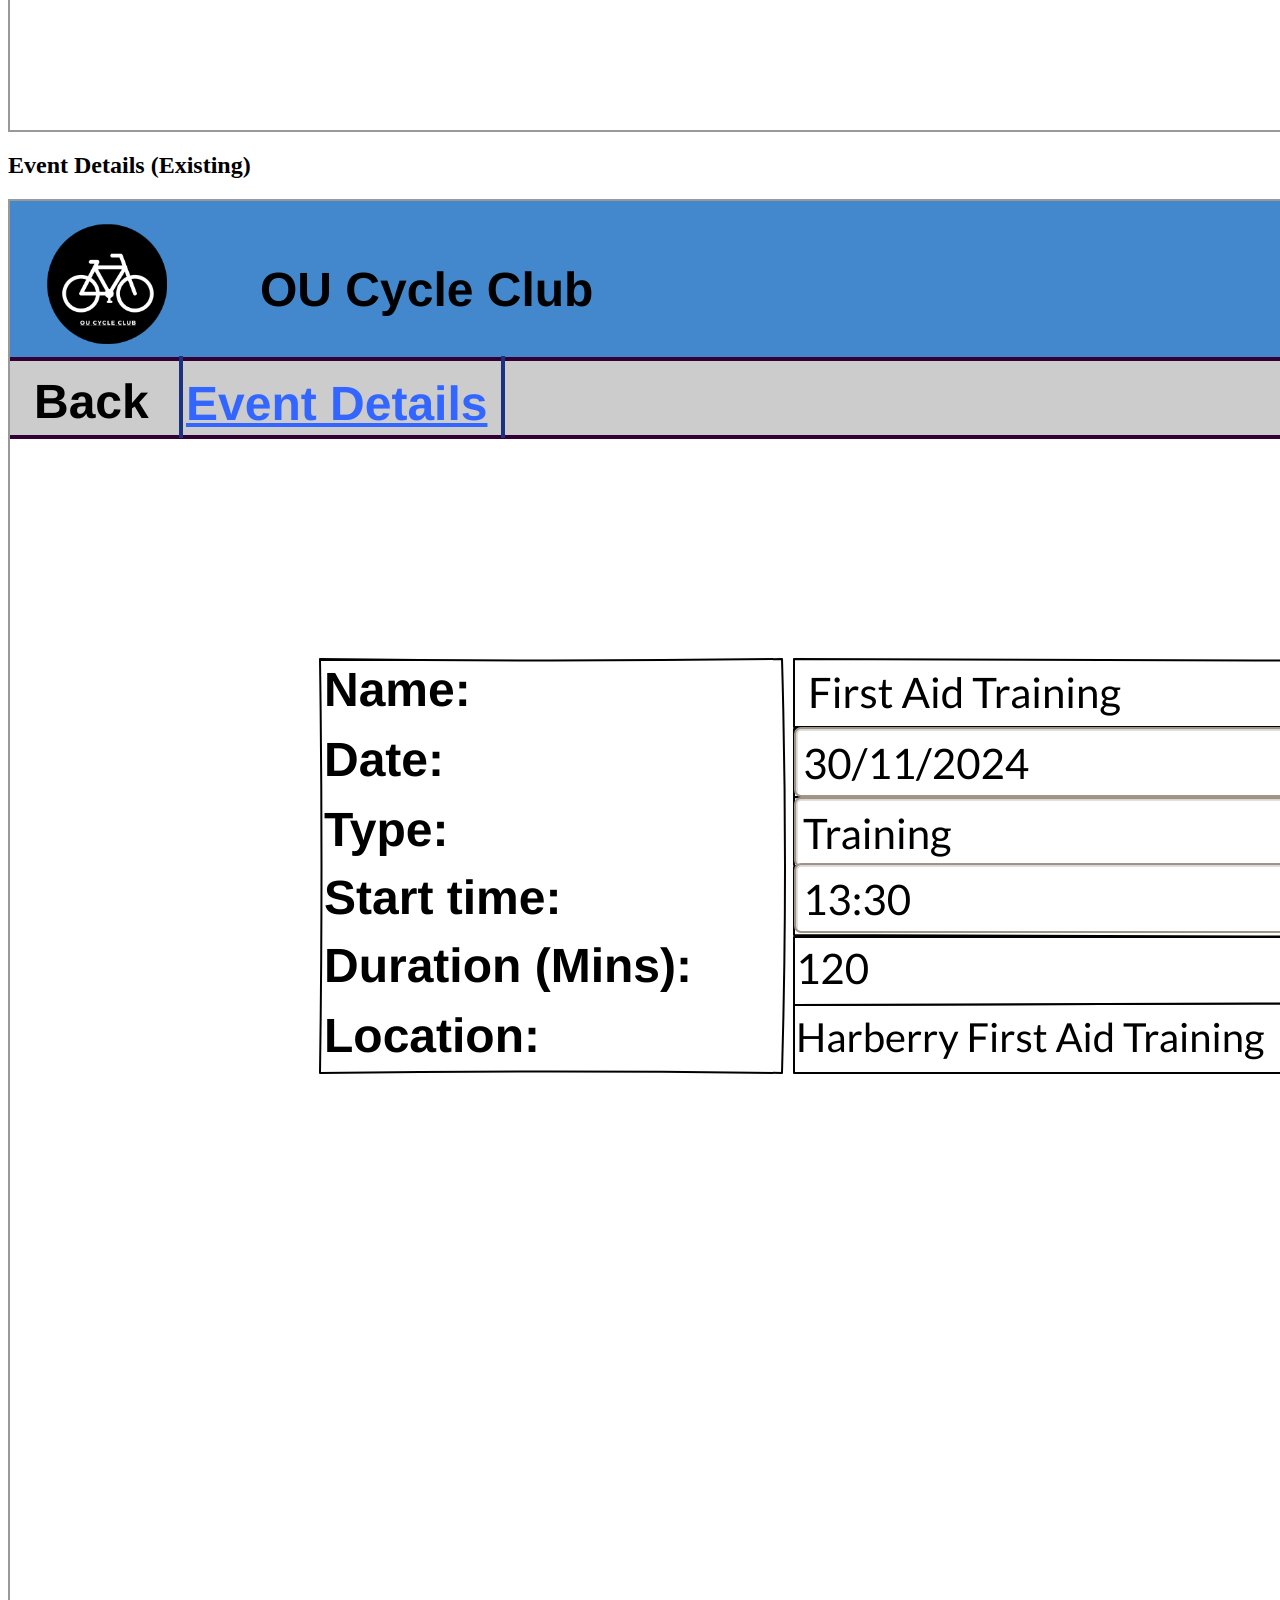
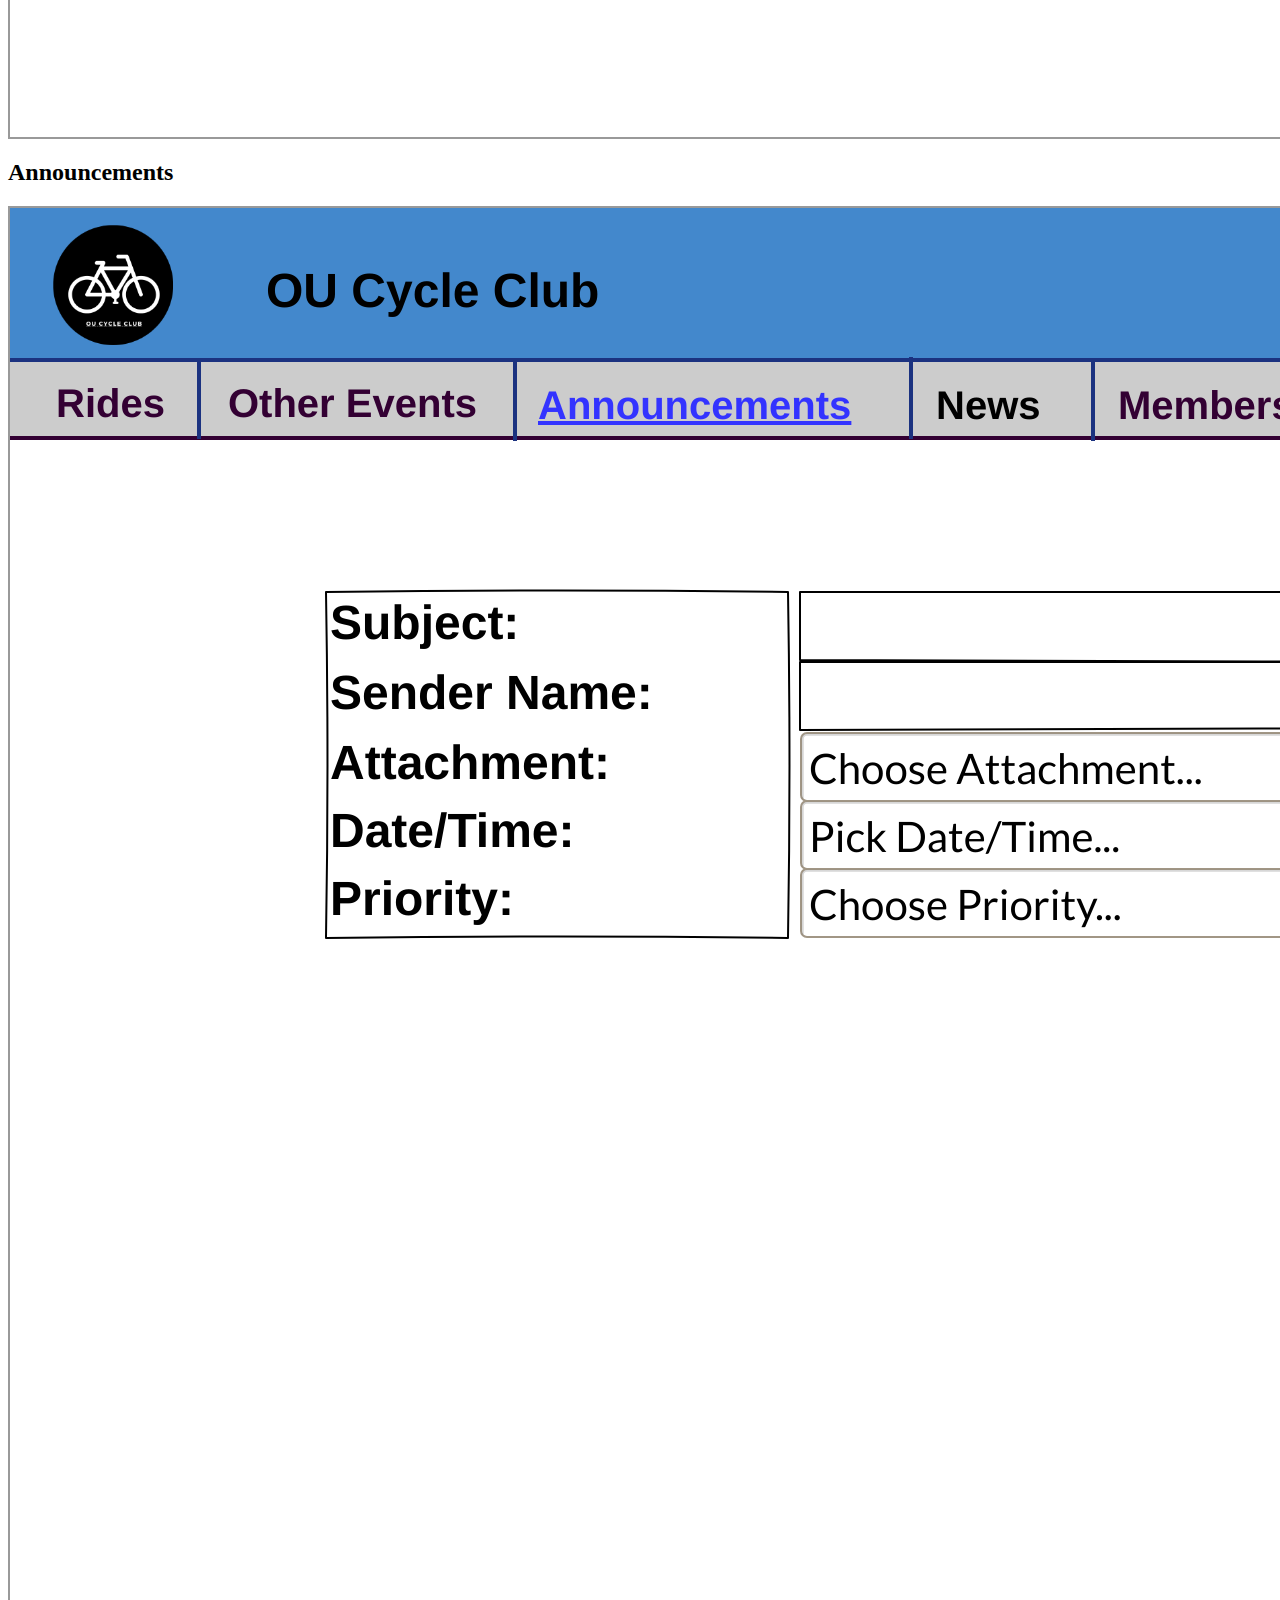
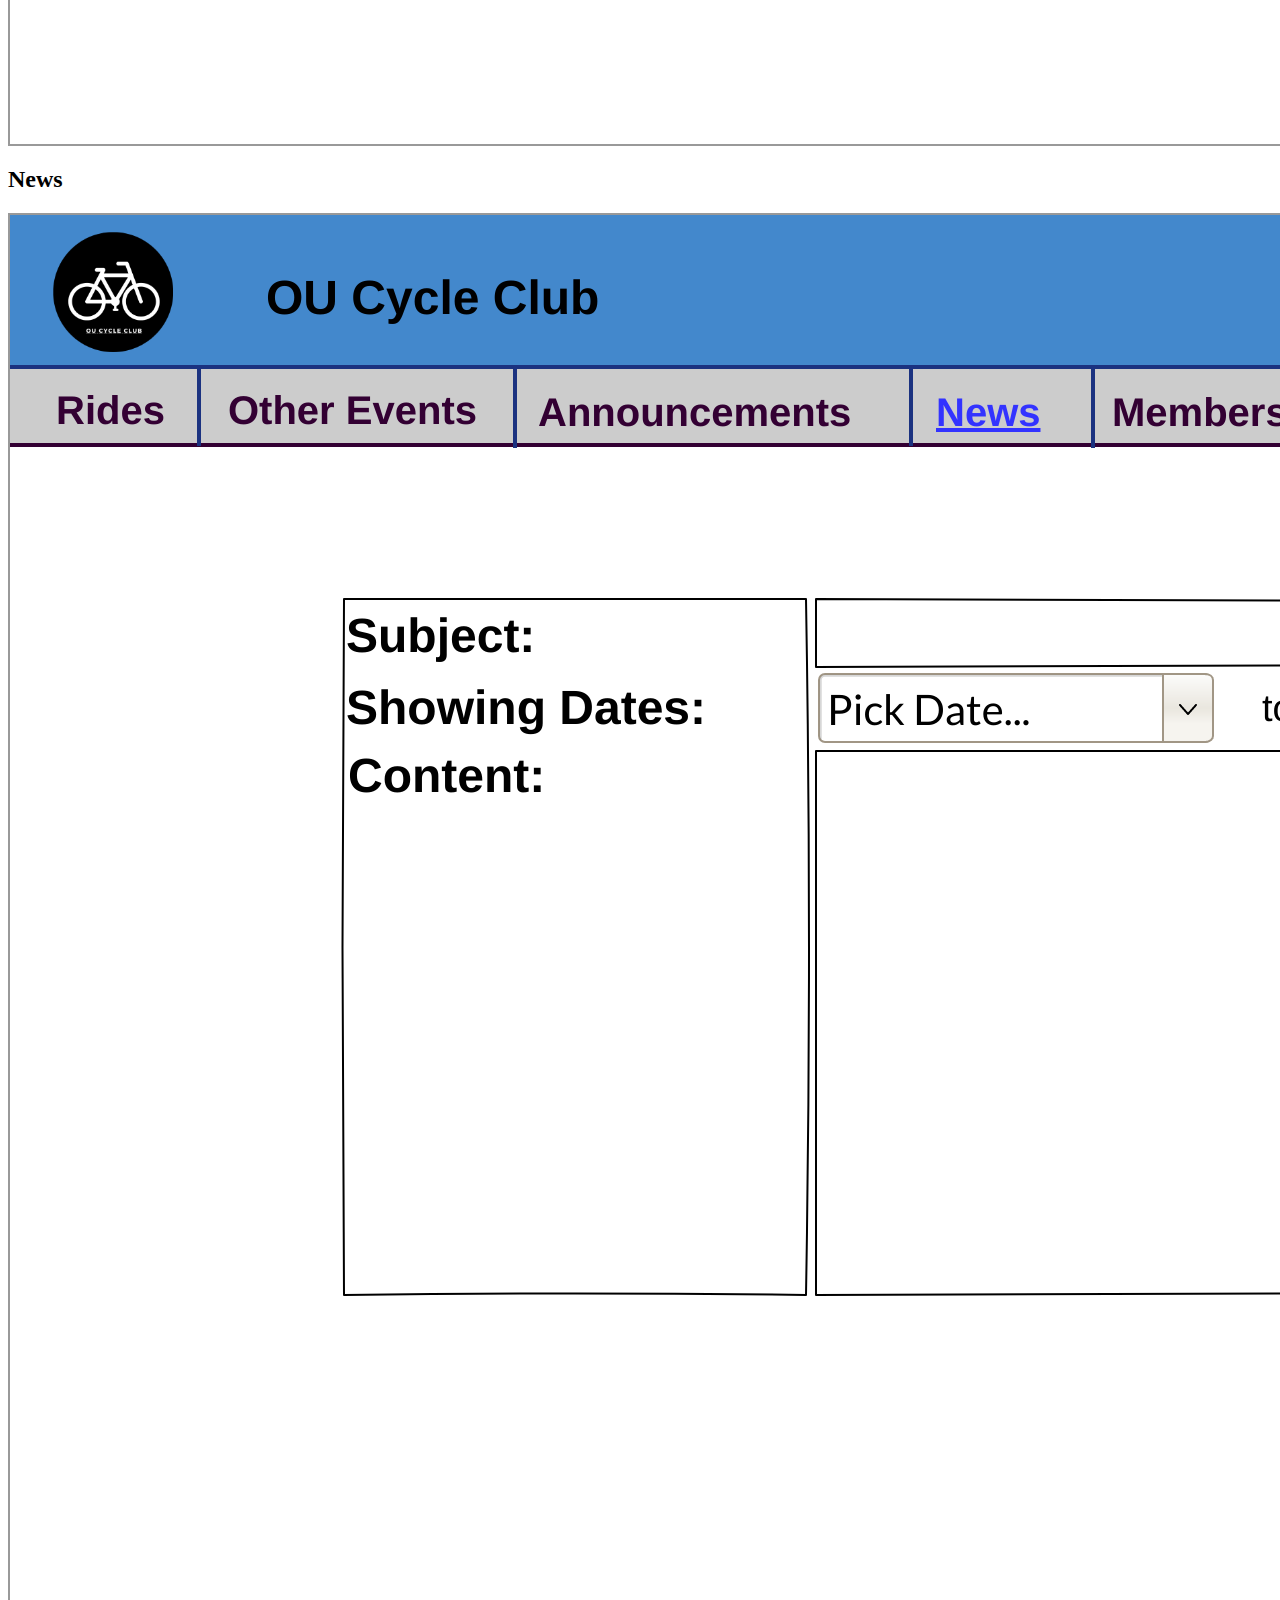
==== commit 85cb72a5: "adding phone number to member detail" ====
--- a/Wireframes/Wireframes Export/index.html
+++ b/Wireframes/Wireframes Export/index.html
@@ -1,2 +1,2 @@
 <html xmlns="http://www.w3.org/1999/xhtml" xmlns:p="http://www.evolus.vn/Namespace/Pencil" xmlns:html="http://www.w3.org/1999/xhtml"><head><meta http-equiv="Content-Type" content="text/html; charset=UTF-8" />
-<title>Pencil Wireframes</title><link rel="stylesheet" href="Resources/SampleStyle.css" /></head><body><h1 id="documentTitle">Pencil Wireframes</h1><p id="documentMetadata">Exported at: Sun Dec 01 2024 20:36:09 GMT+0000 (Greenwich Mean Time)</p><div class="Page" id="login_page"><h2>Login</h2><div class="ImageContainer"><img src="pages/login.png" width="NaN" height="NaN" usemap="#map_login" /></div><map name="map_login"><area shape="rect" coords="599,416,701,455" href="#rides_list_page" title="Go to page 'Rides List'" /></map></div><div class="Page" id="rides_list_page"><h2>Rides List</h2><div class="ImageContainer"><img src="pages/rides_list.png" width="NaN" height="NaN" usemap="#map_rides_list" /></div><map name="map_rides_list"><area shape="rect" coords="441,720,465,744" href="#member_detail_existing_page" title="Go to page 'Member Detail (Existing)'" /><area shape="rect" coords="555,720,579,744" href="#member_detail_existing_page" title="Go to page 'Member Detail (Existing)'" /><area shape="rect" coords="933,31,1001,60" href="#login_page" title="Go to page 'Login'" /><area shape="rect" coords="465,88,518,117" href="#news_page" title="Go to page 'News'" /><area shape="rect" coords="267,88,424,117" href="#announcements_page" title="Go to page 'Announcements'" /><area shape="rect" coords="112,87,237,116" href="#other_events_list_page" title="Go to page 'Other Events List'" /><area shape="rect" coords="758,580,782,604" href="#ride_details_existing_page" title="Go to page 'Ride Details (Existing)'" /><area shape="rect" coords="758,527,782,551" href="#ride_details_existing_page" title="Go to page 'Ride Details (Existing)'" /><area shape="rect" coords="758,475,782,499" href="#ride_details_existing_page" title="Go to page 'Ride Details (Existing)'" /><area shape="rect" coords="758,420,782,444" href="#ride_details_existing_page" title="Go to page 'Ride Details (Existing)'" /><area shape="rect" coords="758,369,782,393" href="#ride_details_existing_page" title="Go to page 'Ride Details (Existing)'" /><area shape="rect" coords="758,318,782,342" href="#ride_details_existing_page" title="Go to page 'Ride Details (Existing)'" /><area shape="rect" coords="795,152,961,191" href="#ride_details_new__page" title="Go to page 'Ride Details (New) '" /><area shape="rect" coords="559,89,647,118" href="#members_list_page" title="Go to page 'Members List'" /></map></div><div class="Page" id="ride_details_new__page"><h2>Ride Details (New) </h2><div class="ImageContainer"><img src="pages/ride_details_new_.png" width="NaN" height="NaN" usemap="#map_ride_details_new_" /></div><map name="map_ride_details_new_"><area shape="rect" coords="752,689.25,854,729" href="#rides_list_page" title="Go to page 'Rides List'" /><area shape="rect" coords="12,83,70,118" href="#rides_list_page" title="Go to page 'Rides List'" /><area shape="rect" coords="928,31,996,60" href="#login_page" title="Go to page 'Login'" /></map></div><div class="Page" id="ride_details_existing_page"><h2>Ride Details (Existing)</h2><div class="ImageContainer"><img src="pages/ride_details_existing.png" width="NaN" height="NaN" usemap="#map_ride_details_existing" /></div><map name="map_ride_details_existing"><area shape="rect" coords="155,678.25,298,718.75" href="#ride_members_list_page" title="Go to page 'Ride Members List'" /><area shape="rect" coords="752,678.25,854,718" href="#rides_list_page" title="Go to page 'Rides List'" /><area shape="rect" coords="12,80,70,115" href="#rides_list_page" title="Go to page 'Rides List'" /><area shape="rect" coords="927,29,995,58" href="#login_page" title="Go to page 'Login'" /></map></div><div class="Page" id="ride_members_list_page"><h2>Ride Members List</h2><div class="ImageContainer"><img src="pages/ride_members_list.png" width="NaN" height="NaN" usemap="#map_ride_members_list" /></div><map name="map_ride_members_list"><area shape="rect" coords="442,710,466,734" href="#member_detail_existing_page" title="Go to page 'Member Detail (Existing)'" /><area shape="rect" coords="556,710,580,734" href="#member_detail_existing_page" title="Go to page 'Member Detail (Existing)'" /><area shape="rect" coords="755,362,779,386" href="#member_detail_existing_page" title="Go to page 'Member Detail (Existing)'" /><area shape="rect" coords="755,309,779,333" href="#member_detail_existing_page" title="Go to page 'Member Detail (Existing)'" /><area shape="rect" coords="755,261,779,285" href="#member_detail_existing_page" title="Go to page 'Member Detail (Existing)'" /><area shape="rect" coords="933,30,1001,59" href="#login_page" title="Go to page 'Login'" /><area shape="rect" coords="18,81,76,116" href="#ride_details_existing_page" title="Go to page 'Ride Details (Existing)'" /></map></div><div class="Page" id="other_events_list_page"><h2>Other Events List</h2><div class="ImageContainer"><img src="pages/other_events_list.png" width="NaN" height="NaN" usemap="#map_other_events_list" /></div><map name="map_other_events_list"><area shape="rect" coords="762,436,786,460" href="#event_details_existing_page" title="Go to page 'Event Details (Existing)'" /><area shape="rect" coords="762,383,786,407" href="#event_details_existing_page" title="Go to page 'Event Details (Existing)'" /><area shape="rect" coords="761,330,785,354" href="#event_details_existing_page" title="Go to page 'Event Details (Existing)'" /><area shape="rect" coords="463,95,516,124" href="#news_page" title="Go to page 'News'" /><area shape="rect" coords="264,95,421,124" href="#announcements_page" title="Go to page 'Announcements'" /><area shape="rect" coords="23,94,78,123" href="#rides_list_page" title="Go to page 'Rides List'" /><area shape="rect" coords="930,37,998,66" href="#login_page" title="Go to page 'Login'" /><area shape="rect" coords="806,171,972,210" href="#event_details_new_page" title="Go to page 'Event Details (New)'" /><area shape="rect" coords="558,95,646,124" href="#members_list_page" title="Go to page 'Members List'" /></map></div><div class="Page" id="event_details_new_page"><h2>Event Details (New)</h2><div class="ImageContainer"><img src="pages/event_details_new.png" width="NaN" height="NaN" usemap="#map_event_details_new" /></div><map name="map_event_details_new"></map></div><div class="Page" id="event_details_existing_page"><h2>Event Details (Existing)</h2><div class="ImageContainer"><img src="pages/event_details_existing.png" width="NaN" height="NaN" usemap="#map_event_details_existing" /></div><map name="map_event_details_existing"></map></div><div class="Page" id="announcements_page"><h2>Announcements</h2><div class="ImageContainer"><img src="pages/announcements.png" width="NaN" height="NaN" usemap="#map_announcements" /></div><map name="map_announcements"><area shape="rect" coords="463,85,516,114" href="#news_page" title="Go to page 'News'" /><area shape="rect" coords="109,84,234,113" href="#other_events_list_page" title="Go to page 'Other Events List'" /><area shape="rect" coords="23,84,78,113" href="#rides_list_page" title="Go to page 'Rides List'" /><area shape="rect" coords="931,28,999,57" href="#login_page" title="Go to page 'Login'" /><area shape="rect" coords="554,85,642,114" href="#members_list_page" title="Go to page 'Members List'" /></map></div><div class="Page" id="news_page"><h2>News</h2><div class="ImageContainer"><img src="pages/news.png" width="NaN" height="NaN" usemap="#map_news" /></div><map name="map_news"><area shape="rect" coords="931,28,999,57" href="#login_page" title="Go to page 'Login'" /><area shape="rect" coords="551,85,639,114" href="#members_list_page" title="Go to page 'Members List'" /><area shape="rect" coords="264,85,421,114" href="#announcements_page" title="Go to page 'Announcements'" /><area shape="rect" coords="109,84,234,113" href="#other_events_list_page" title="Go to page 'Other Events List'" /><area shape="rect" coords="23,84,78,113" href="#rides_list_page" title="Go to page 'Rides List'" /></map></div><div class="Page" id="members_list_page"><h2>Members List</h2><div class="ImageContainer"><img src="pages/members_list.png" width="NaN" height="NaN" usemap="#map_members_list" /></div><map name="map_members_list"><area shape="rect" coords="438,726,462,750" href="#member_detail_existing_page" title="Go to page 'Member Detail (Existing)'" /><area shape="rect" coords="552,726,576,750" href="#member_detail_existing_page" title="Go to page 'Member Detail (Existing)'" /><area shape="rect" coords="749,277,773,301" href="#member_detail_existing_page" title="Go to page 'Member Detail (Existing)'" /><area shape="rect" coords="749,326,773,350" href="#member_detail_existing_page" title="Go to page 'Member Detail (Existing)'" /><area shape="rect" coords="749,378,773,402" href="#member_detail_existing_page" title="Go to page 'Member Detail (Existing)'" /><area shape="rect" coords="749,431,773,455" href="#member_detail_existing_page" title="Go to page 'Member Detail (Existing)'" /><area shape="rect" coords="749,483,773,507" href="#member_detail_existing_page" title="Go to page 'Member Detail (Existing)'" /><area shape="rect" coords="749,540,773,564" href="#member_detail_existing_page" title="Go to page 'Member Detail (Existing)'" /><area shape="rect" coords="463,95,516,124" href="#news_page" title="Go to page 'News'" /><area shape="rect" coords="264,95,421,124" href="#announcements_page" title="Go to page 'Announcements'" /><area shape="rect" coords="109,94,234,123" href="#other_events_list_page" title="Go to page 'Other Events List'" /><area shape="rect" coords="23,94,78,123" href="#rides_list_page" title="Go to page 'Rides List'" /><area shape="rect" coords="930,37,998,66" href="#login_page" title="Go to page 'Login'" /></map></div><div class="Page" id="member_detail_existing_page"><h2>Member Detail (Existing)</h2><div class="ImageContainer"><img src="pages/member_detail_existing.png" width="NaN" height="NaN" usemap="#map_member_detail_existing" /></div><map name="map_member_detail_existing"><area shape="rect" coords="927,29,995,58" href="#login_page" title="Go to page 'Login'" /><area shape="rect" coords="12,81,70,116" href="#members_list_page" title="Go to page 'Members List'" /><area shape="rect" coords="891,654,993,693" href="#members_list_page" title="Go to page 'Members List'" /></map></div></body></html>+<title>Pencil Wireframes</title><link rel="stylesheet" href="Resources/SampleStyle.css" /></head><body><h1 id="documentTitle">Pencil Wireframes</h1><p id="documentMetadata">Exported at: Sun Dec 01 2024 20:44:14 GMT+0000 (Greenwich Mean Time)</p><div class="Page" id="login_page"><h2>Login</h2><div class="ImageContainer"><img src="pages/login.png" width="NaN" height="NaN" usemap="#map_login" /></div><map name="map_login"><area shape="rect" coords="599,416,701,455" href="#rides_list_page" title="Go to page 'Rides List'" /></map></div><div class="Page" id="rides_list_page"><h2>Rides List</h2><div class="ImageContainer"><img src="pages/rides_list.png" width="NaN" height="NaN" usemap="#map_rides_list" /></div><map name="map_rides_list"><area shape="rect" coords="441,720,465,744" href="#member_detail_existing_page" title="Go to page 'Member Detail (Existing)'" /><area shape="rect" coords="555,720,579,744" href="#member_detail_existing_page" title="Go to page 'Member Detail (Existing)'" /><area shape="rect" coords="933,31,1001,60" href="#login_page" title="Go to page 'Login'" /><area shape="rect" coords="465,88,518,117" href="#news_page" title="Go to page 'News'" /><area shape="rect" coords="267,88,424,117" href="#announcements_page" title="Go to page 'Announcements'" /><area shape="rect" coords="112,87,237,116" href="#other_events_list_page" title="Go to page 'Other Events List'" /><area shape="rect" coords="758,580,782,604" href="#ride_details_existing_page" title="Go to page 'Ride Details (Existing)'" /><area shape="rect" coords="758,527,782,551" href="#ride_details_existing_page" title="Go to page 'Ride Details (Existing)'" /><area shape="rect" coords="758,475,782,499" href="#ride_details_existing_page" title="Go to page 'Ride Details (Existing)'" /><area shape="rect" coords="758,420,782,444" href="#ride_details_existing_page" title="Go to page 'Ride Details (Existing)'" /><area shape="rect" coords="758,369,782,393" href="#ride_details_existing_page" title="Go to page 'Ride Details (Existing)'" /><area shape="rect" coords="758,318,782,342" href="#ride_details_existing_page" title="Go to page 'Ride Details (Existing)'" /><area shape="rect" coords="795,152,961,191" href="#ride_details_new__page" title="Go to page 'Ride Details (New) '" /><area shape="rect" coords="559,89,647,118" href="#members_list_page" title="Go to page 'Members List'" /></map></div><div class="Page" id="ride_details_new__page"><h2>Ride Details (New) </h2><div class="ImageContainer"><img src="pages/ride_details_new_.png" width="NaN" height="NaN" usemap="#map_ride_details_new_" /></div><map name="map_ride_details_new_"><area shape="rect" coords="752,689.25,854,729" href="#rides_list_page" title="Go to page 'Rides List'" /><area shape="rect" coords="12,83,70,118" href="#rides_list_page" title="Go to page 'Rides List'" /><area shape="rect" coords="928,31,996,60" href="#login_page" title="Go to page 'Login'" /></map></div><div class="Page" id="ride_details_existing_page"><h2>Ride Details (Existing)</h2><div class="ImageContainer"><img src="pages/ride_details_existing.png" width="NaN" height="NaN" usemap="#map_ride_details_existing" /></div><map name="map_ride_details_existing"><area shape="rect" coords="155,678.25,298,718.75" href="#ride_members_list_page" title="Go to page 'Ride Members List'" /><area shape="rect" coords="752,678.25,854,718" href="#rides_list_page" title="Go to page 'Rides List'" /><area shape="rect" coords="12,80,70,115" href="#rides_list_page" title="Go to page 'Rides List'" /><area shape="rect" coords="927,29,995,58" href="#login_page" title="Go to page 'Login'" /></map></div><div class="Page" id="ride_members_list_page"><h2>Ride Members List</h2><div class="ImageContainer"><img src="pages/ride_members_list.png" width="NaN" height="NaN" usemap="#map_ride_members_list" /></div><map name="map_ride_members_list"><area shape="rect" coords="442,710,466,734" href="#member_detail_existing_page" title="Go to page 'Member Detail (Existing)'" /><area shape="rect" coords="556,710,580,734" href="#member_detail_existing_page" title="Go to page 'Member Detail (Existing)'" /><area shape="rect" coords="755,362,779,386" href="#member_detail_existing_page" title="Go to page 'Member Detail (Existing)'" /><area shape="rect" coords="755,309,779,333" href="#member_detail_existing_page" title="Go to page 'Member Detail (Existing)'" /><area shape="rect" coords="755,261,779,285" href="#member_detail_existing_page" title="Go to page 'Member Detail (Existing)'" /><area shape="rect" coords="933,30,1001,59" href="#login_page" title="Go to page 'Login'" /><area shape="rect" coords="18,81,76,116" href="#ride_details_existing_page" title="Go to page 'Ride Details (Existing)'" /></map></div><div class="Page" id="other_events_list_page"><h2>Other Events List</h2><div class="ImageContainer"><img src="pages/other_events_list.png" width="NaN" height="NaN" usemap="#map_other_events_list" /></div><map name="map_other_events_list"><area shape="rect" coords="762,436,786,460" href="#event_details_existing_page" title="Go to page 'Event Details (Existing)'" /><area shape="rect" coords="762,383,786,407" href="#event_details_existing_page" title="Go to page 'Event Details (Existing)'" /><area shape="rect" coords="761,330,785,354" href="#event_details_existing_page" title="Go to page 'Event Details (Existing)'" /><area shape="rect" coords="463,95,516,124" href="#news_page" title="Go to page 'News'" /><area shape="rect" coords="264,95,421,124" href="#announcements_page" title="Go to page 'Announcements'" /><area shape="rect" coords="23,94,78,123" href="#rides_list_page" title="Go to page 'Rides List'" /><area shape="rect" coords="930,37,998,66" href="#login_page" title="Go to page 'Login'" /><area shape="rect" coords="806,171,972,210" href="#event_details_new_page" title="Go to page 'Event Details (New)'" /><area shape="rect" coords="558,95,646,124" href="#members_list_page" title="Go to page 'Members List'" /></map></div><div class="Page" id="event_details_new_page"><h2>Event Details (New)</h2><div class="ImageContainer"><img src="pages/event_details_new.png" width="NaN" height="NaN" usemap="#map_event_details_new" /></div><map name="map_event_details_new"></map></div><div class="Page" id="event_details_existing_page"><h2>Event Details (Existing)</h2><div class="ImageContainer"><img src="pages/event_details_existing.png" width="NaN" height="NaN" usemap="#map_event_details_existing" /></div><map name="map_event_details_existing"></map></div><div class="Page" id="announcements_page"><h2>Announcements</h2><div class="ImageContainer"><img src="pages/announcements.png" width="NaN" height="NaN" usemap="#map_announcements" /></div><map name="map_announcements"><area shape="rect" coords="463,85,516,114" href="#news_page" title="Go to page 'News'" /><area shape="rect" coords="109,84,234,113" href="#other_events_list_page" title="Go to page 'Other Events List'" /><area shape="rect" coords="23,84,78,113" href="#rides_list_page" title="Go to page 'Rides List'" /><area shape="rect" coords="931,28,999,57" href="#login_page" title="Go to page 'Login'" /><area shape="rect" coords="554,85,642,114" href="#members_list_page" title="Go to page 'Members List'" /></map></div><div class="Page" id="news_page"><h2>News</h2><div class="ImageContainer"><img src="pages/news.png" width="NaN" height="NaN" usemap="#map_news" /></div><map name="map_news"><area shape="rect" coords="931,28,999,57" href="#login_page" title="Go to page 'Login'" /><area shape="rect" coords="551,85,639,114" href="#members_list_page" title="Go to page 'Members List'" /><area shape="rect" coords="264,85,421,114" href="#announcements_page" title="Go to page 'Announcements'" /><area shape="rect" coords="109,84,234,113" href="#other_events_list_page" title="Go to page 'Other Events List'" /><area shape="rect" coords="23,84,78,113" href="#rides_list_page" title="Go to page 'Rides List'" /></map></div><div class="Page" id="members_list_page"><h2>Members List</h2><div class="ImageContainer"><img src="pages/members_list.png" width="NaN" height="NaN" usemap="#map_members_list" /></div><map name="map_members_list"><area shape="rect" coords="438,726,462,750" href="#member_detail_existing_page" title="Go to page 'Member Detail (Existing)'" /><area shape="rect" coords="552,726,576,750" href="#member_detail_existing_page" title="Go to page 'Member Detail (Existing)'" /><area shape="rect" coords="749,277,773,301" href="#member_detail_existing_page" title="Go to page 'Member Detail (Existing)'" /><area shape="rect" coords="749,326,773,350" href="#member_detail_existing_page" title="Go to page 'Member Detail (Existing)'" /><area shape="rect" coords="749,378,773,402" href="#member_detail_existing_page" title="Go to page 'Member Detail (Existing)'" /><area shape="rect" coords="749,431,773,455" href="#member_detail_existing_page" title="Go to page 'Member Detail (Existing)'" /><area shape="rect" coords="749,483,773,507" href="#member_detail_existing_page" title="Go to page 'Member Detail (Existing)'" /><area shape="rect" coords="749,540,773,564" href="#member_detail_existing_page" title="Go to page 'Member Detail (Existing)'" /><area shape="rect" coords="463,95,516,124" href="#news_page" title="Go to page 'News'" /><area shape="rect" coords="264,95,421,124" href="#announcements_page" title="Go to page 'Announcements'" /><area shape="rect" coords="109,94,234,123" href="#other_events_list_page" title="Go to page 'Other Events List'" /><area shape="rect" coords="23,94,78,123" href="#rides_list_page" title="Go to page 'Rides List'" /><area shape="rect" coords="930,37,998,66" href="#login_page" title="Go to page 'Login'" /></map></div><div class="Page" id="member_detail_existing_page"><h2>Member Detail (Existing)</h2><div class="ImageContainer"><img src="pages/member_detail_existing.png" width="NaN" height="NaN" usemap="#map_member_detail_existing" /></div><map name="map_member_detail_existing"><area shape="rect" coords="927,29,995,58" href="#login_page" title="Go to page 'Login'" /><area shape="rect" coords="12,81,70,116" href="#members_list_page" title="Go to page 'Members List'" /><area shape="rect" coords="891,654,993,693" href="#members_list_page" title="Go to page 'Members List'" /></map></div></body></html>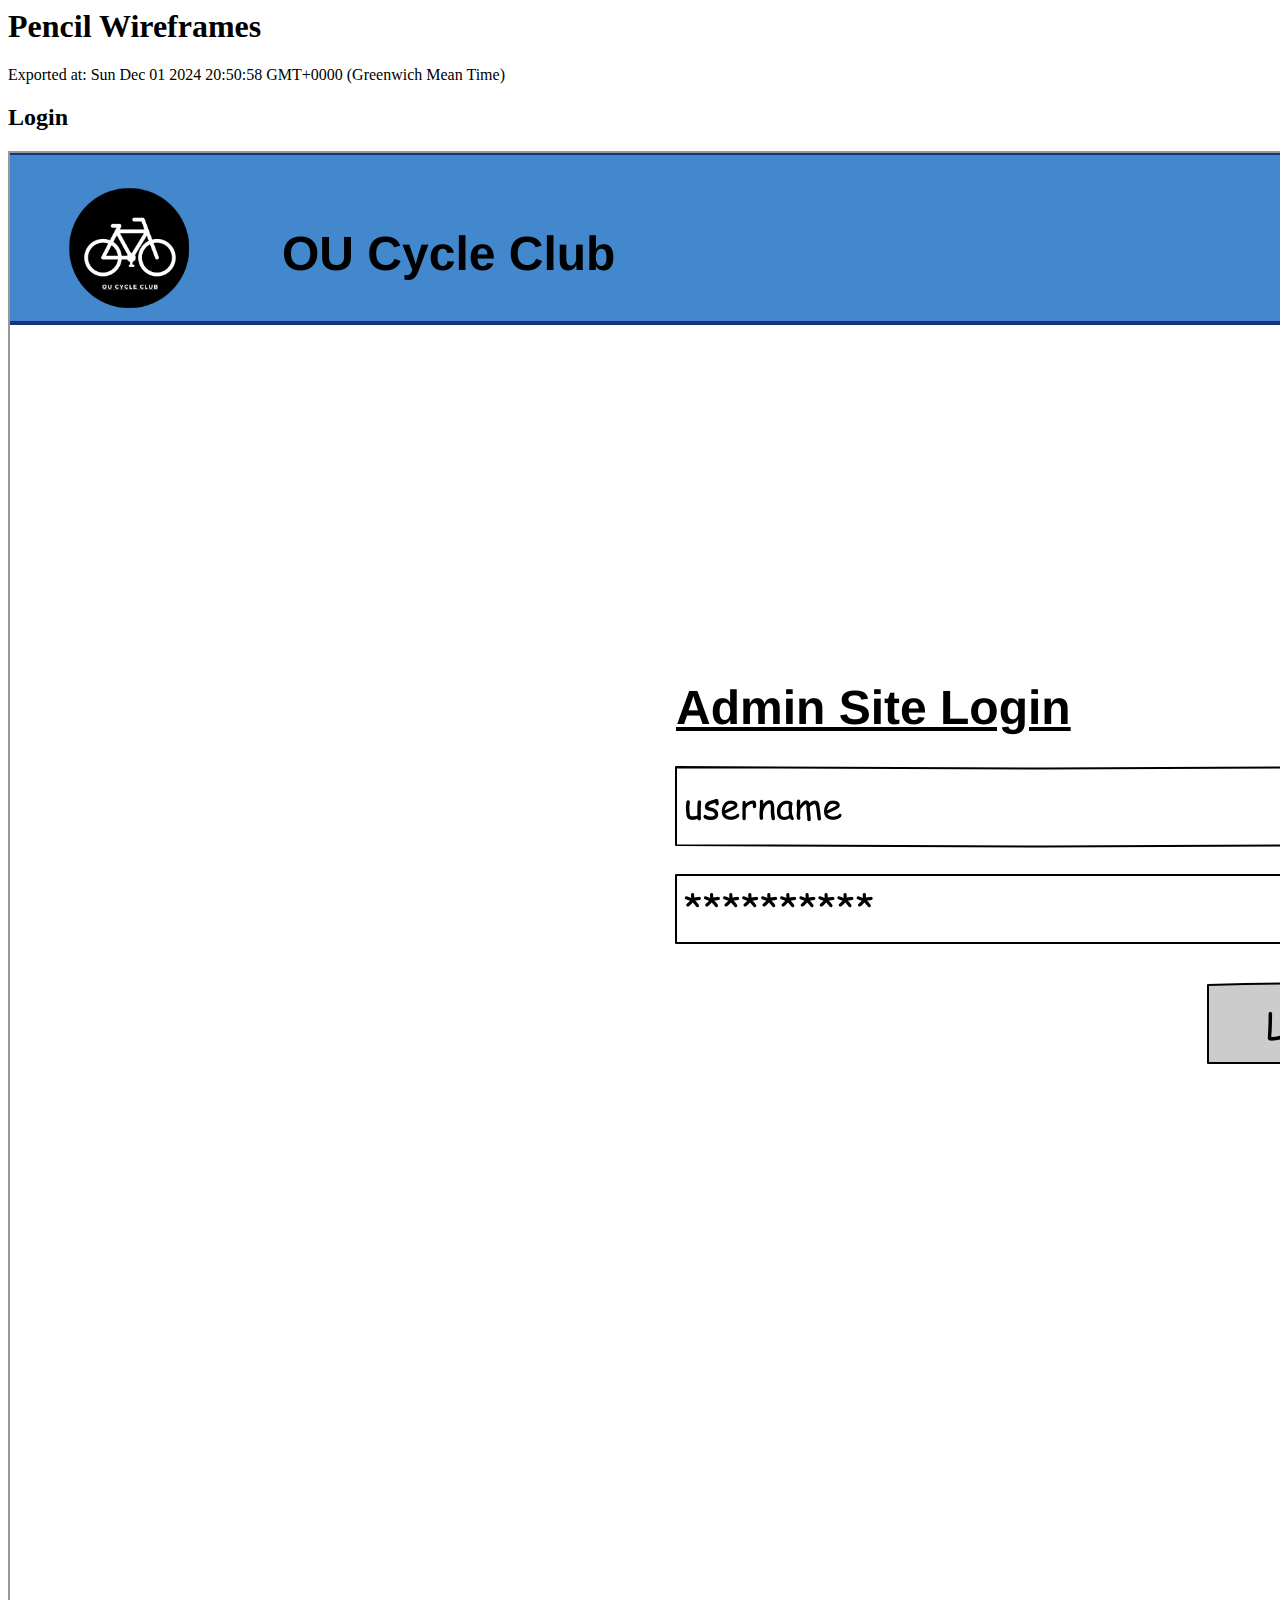
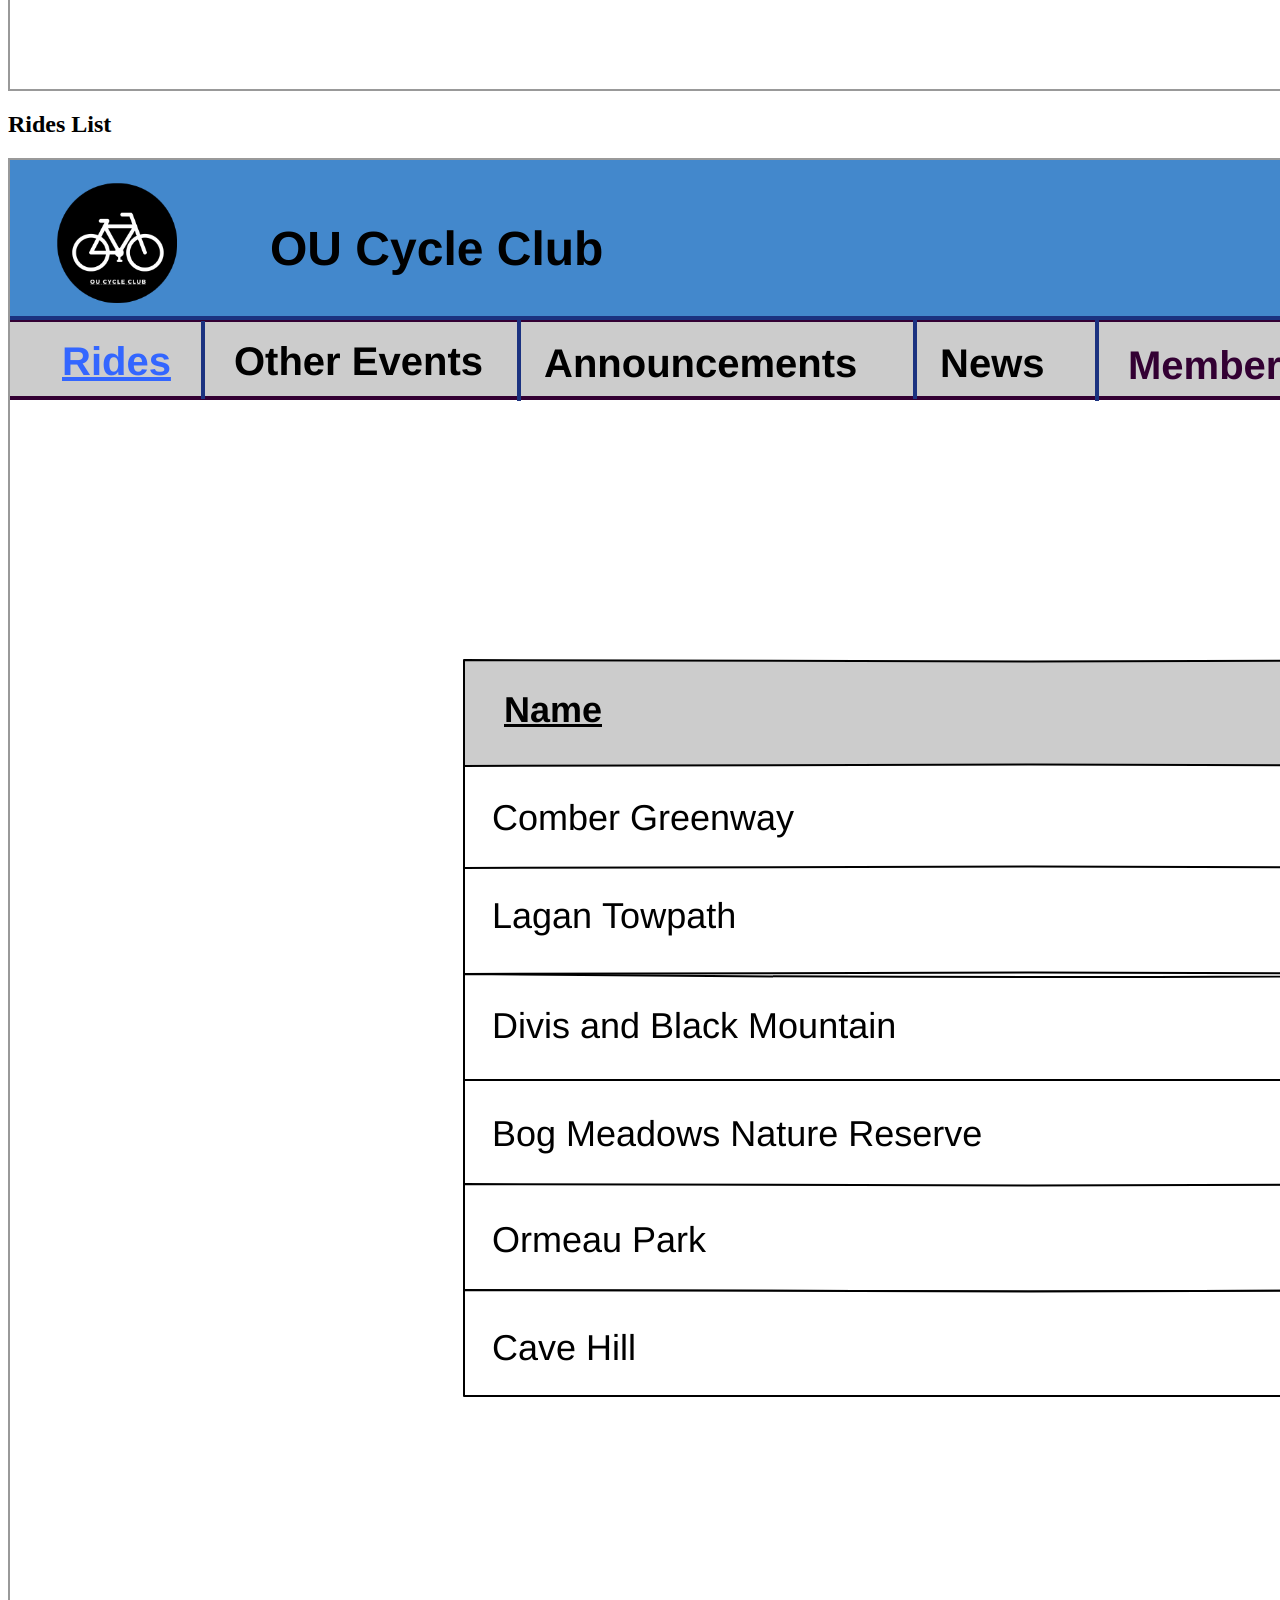
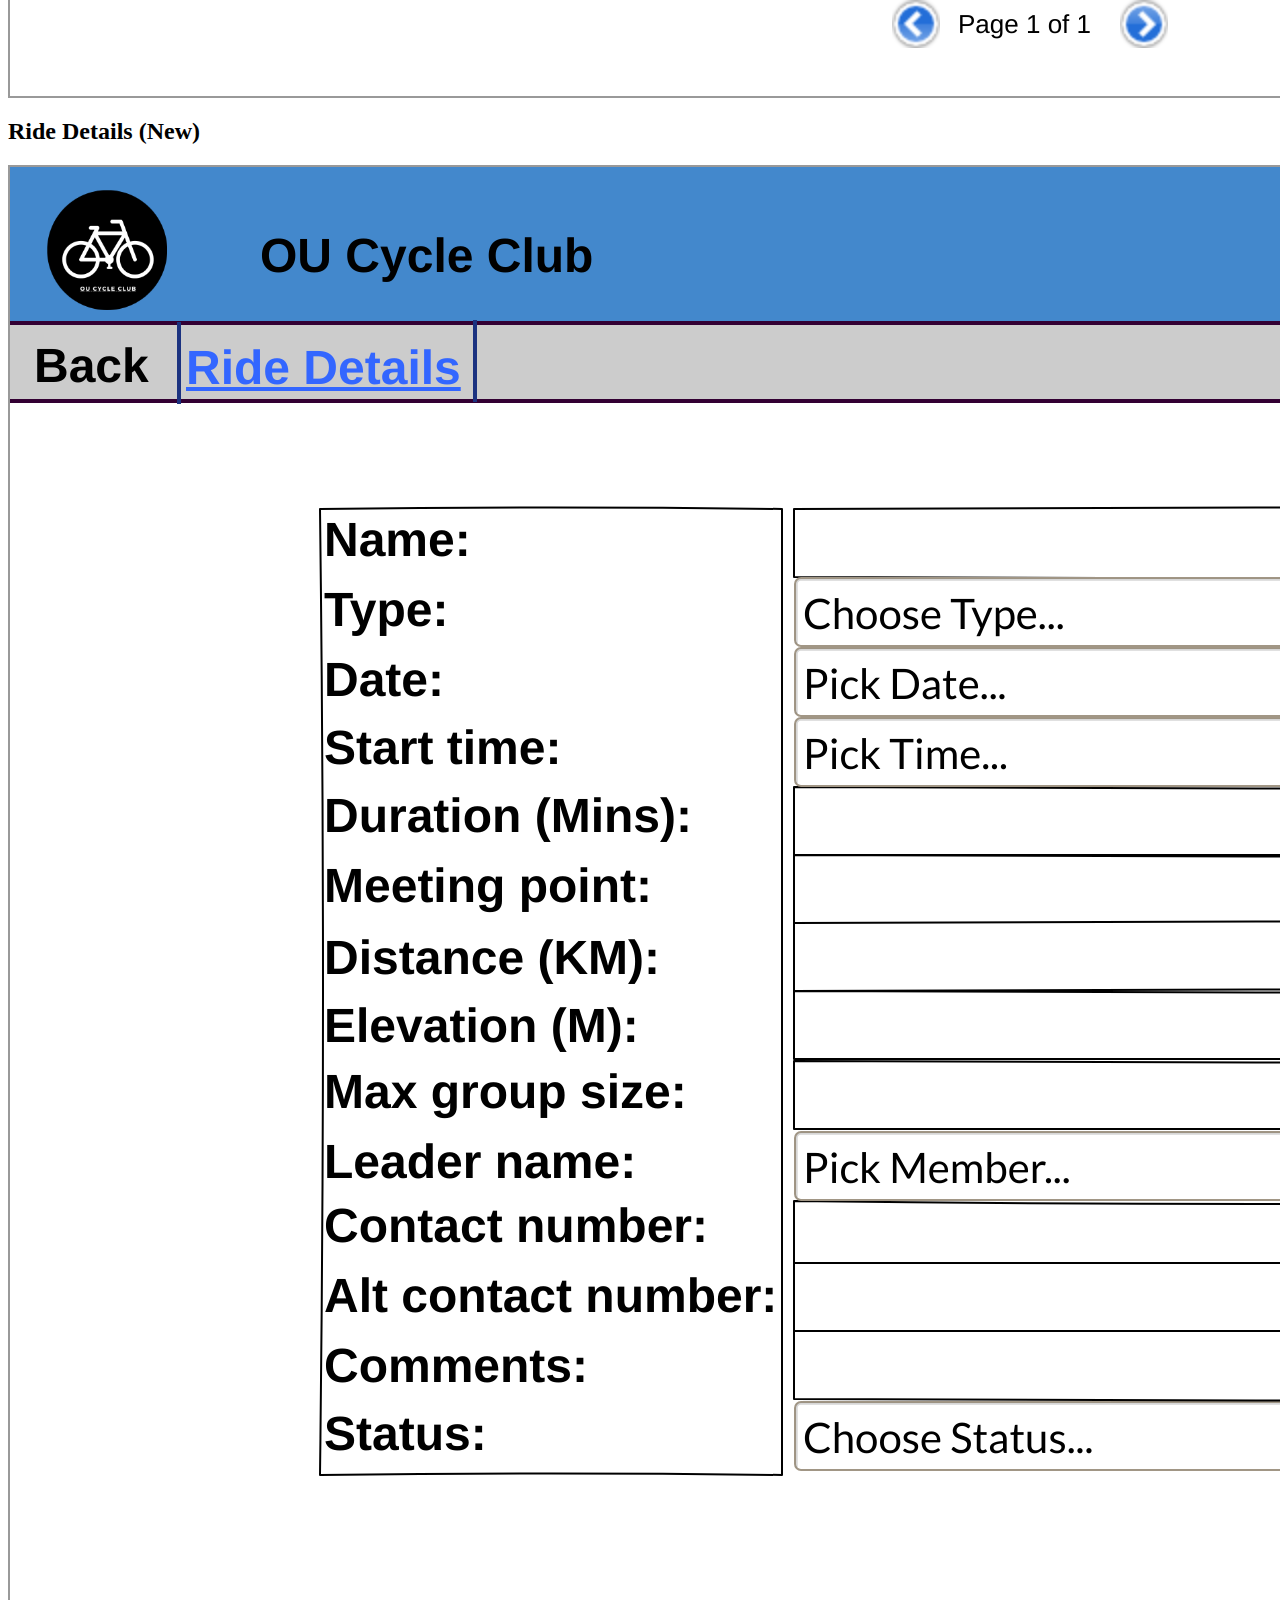
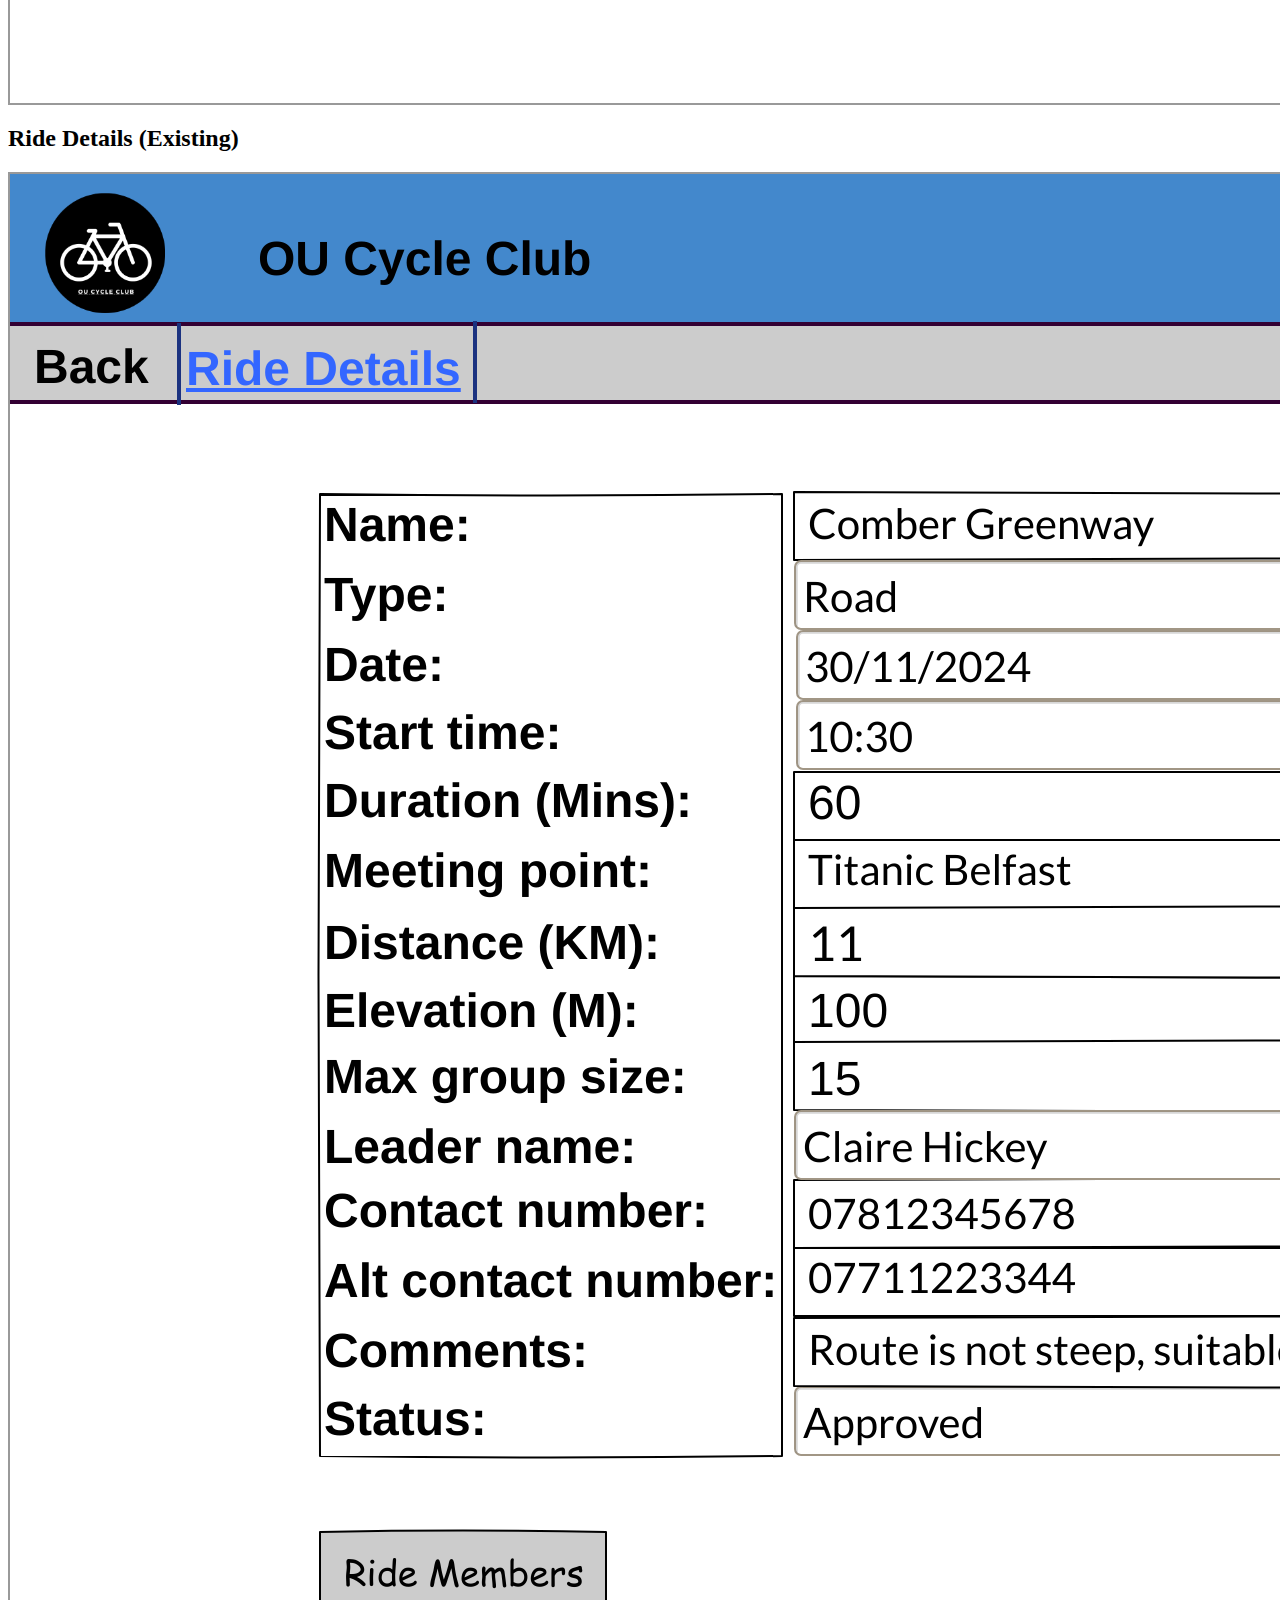
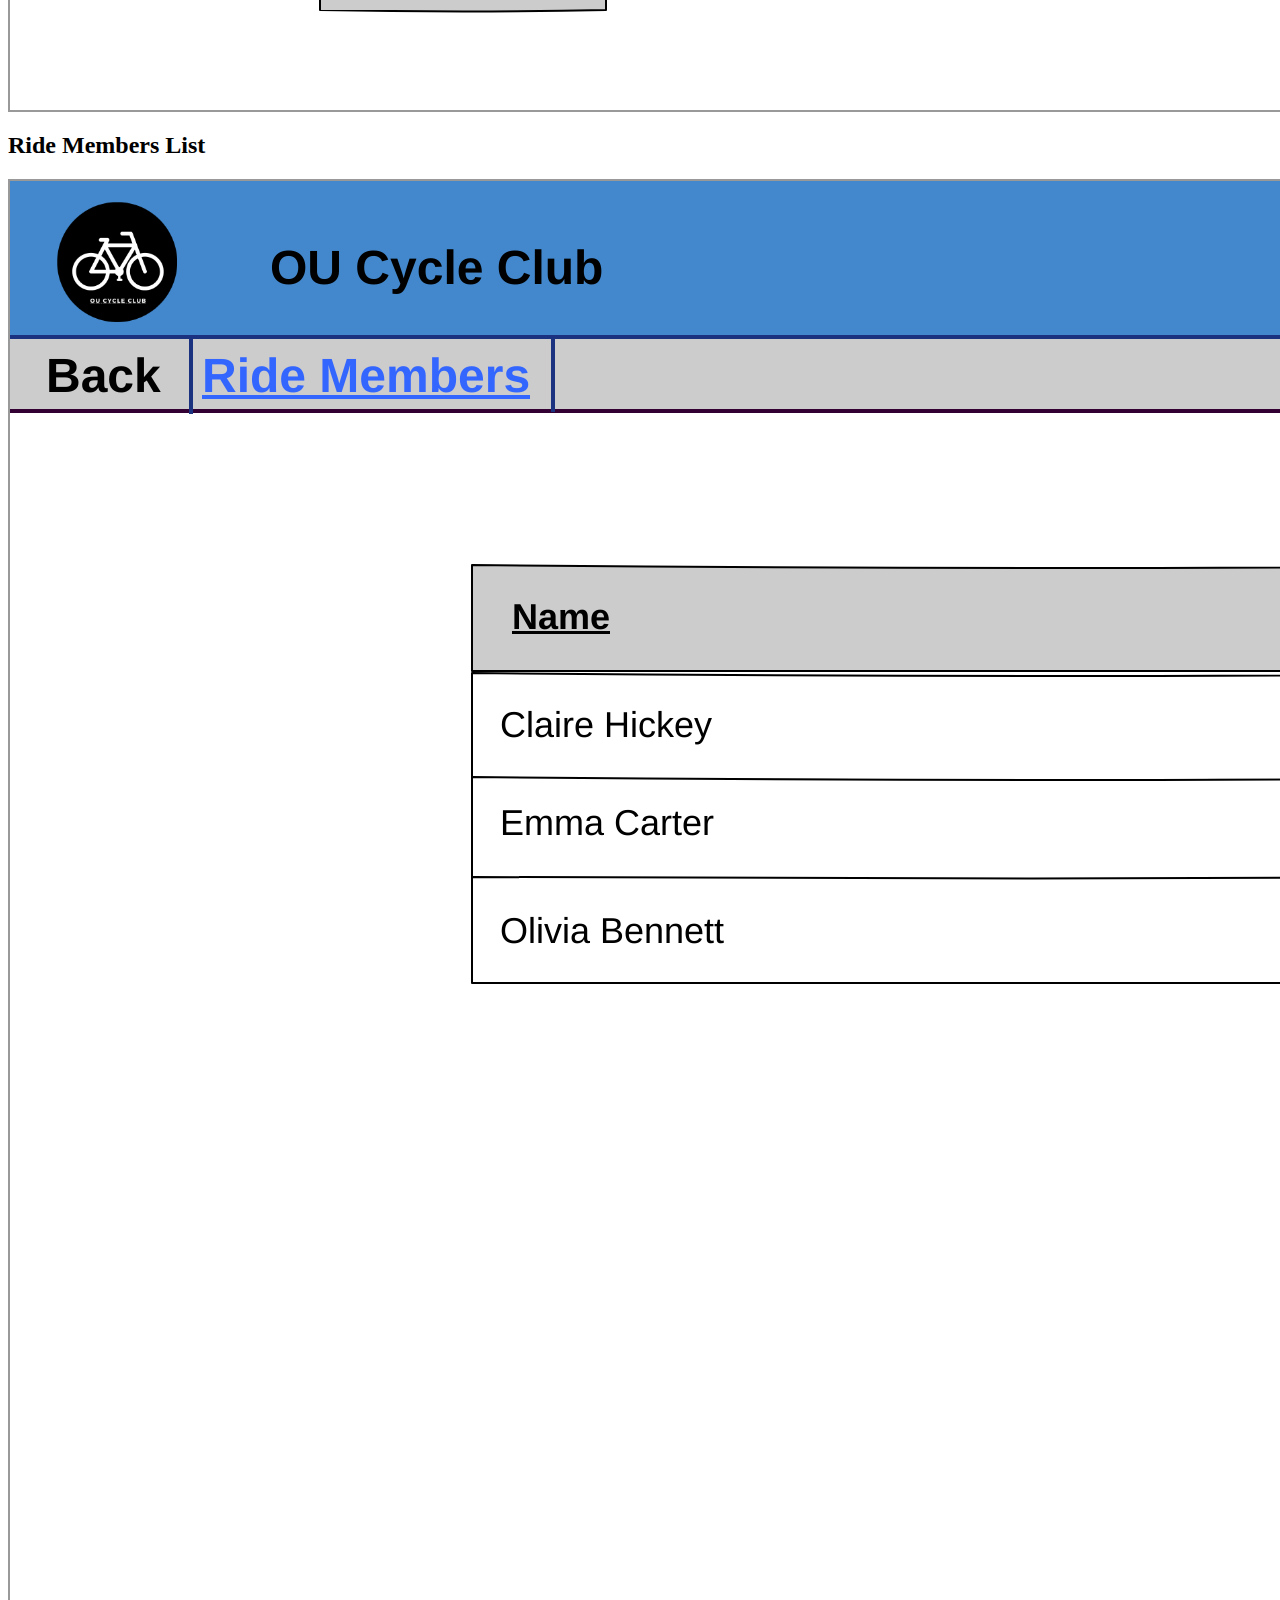
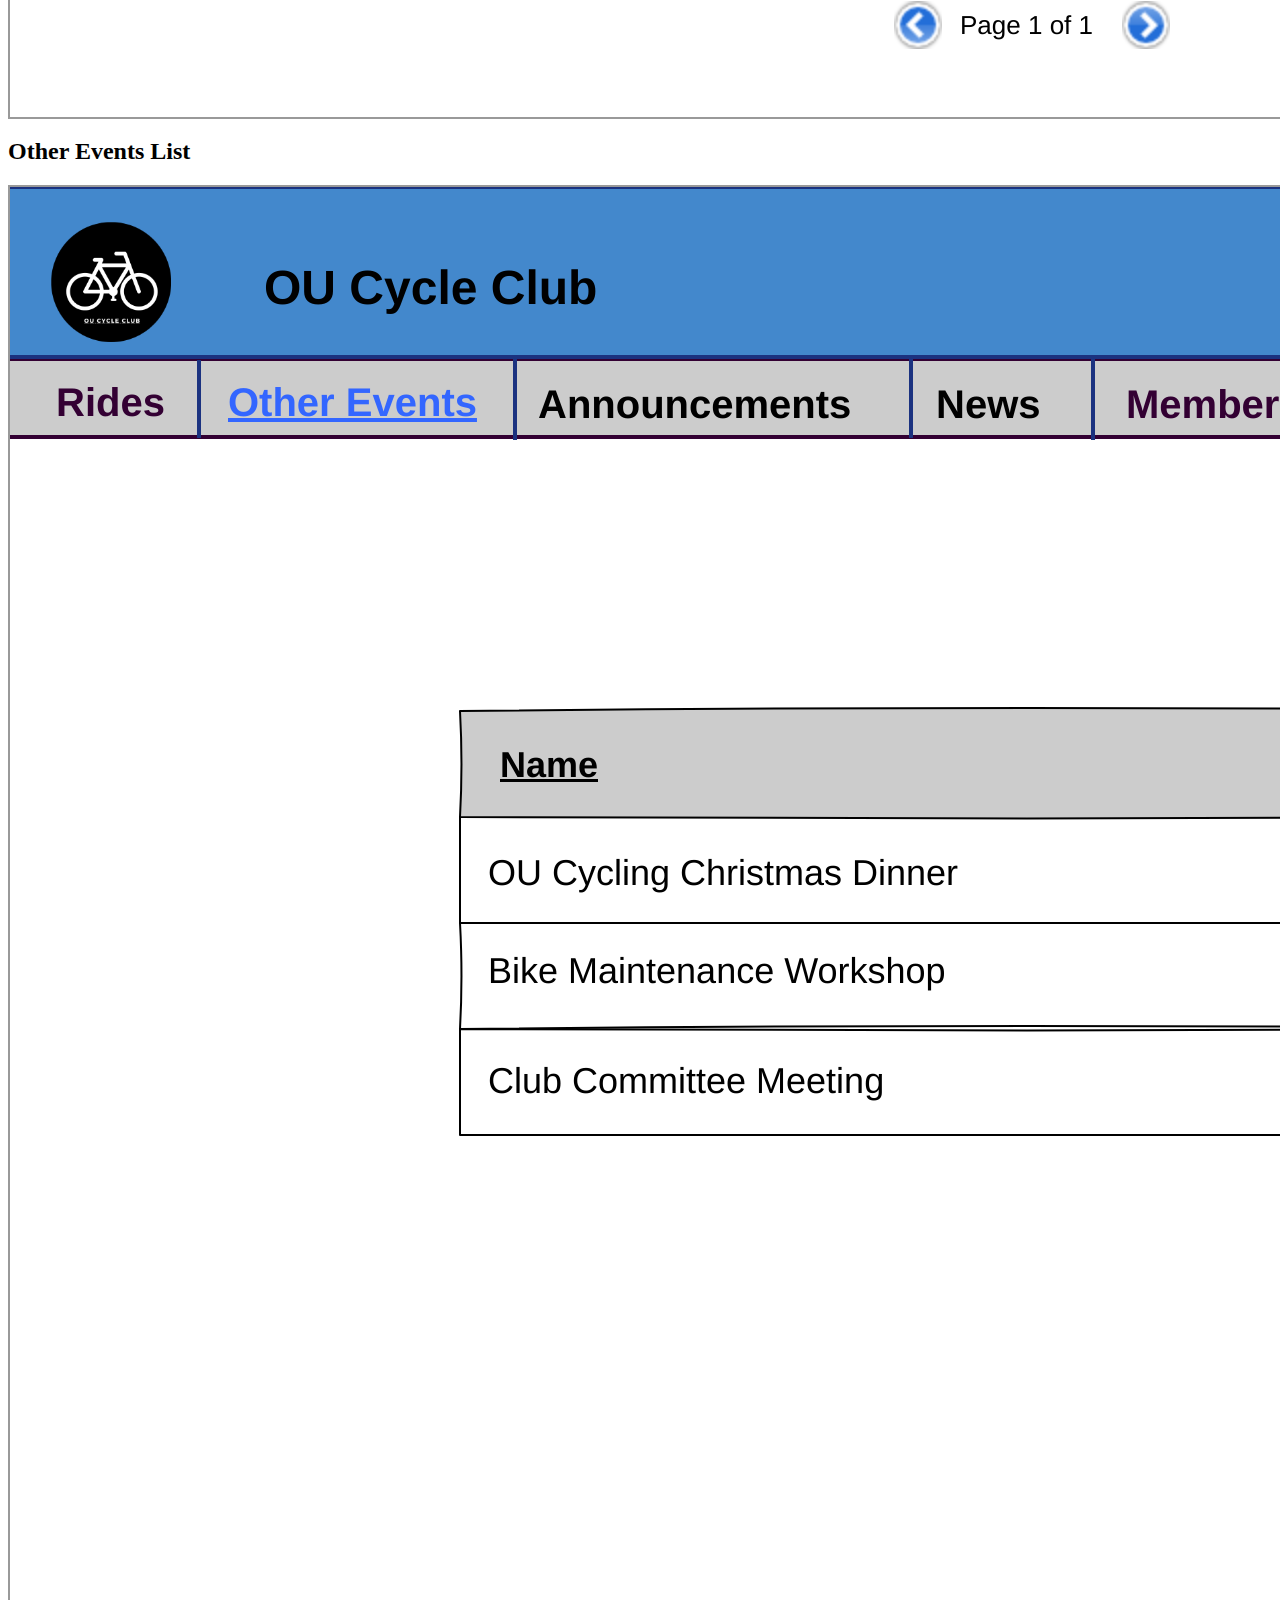
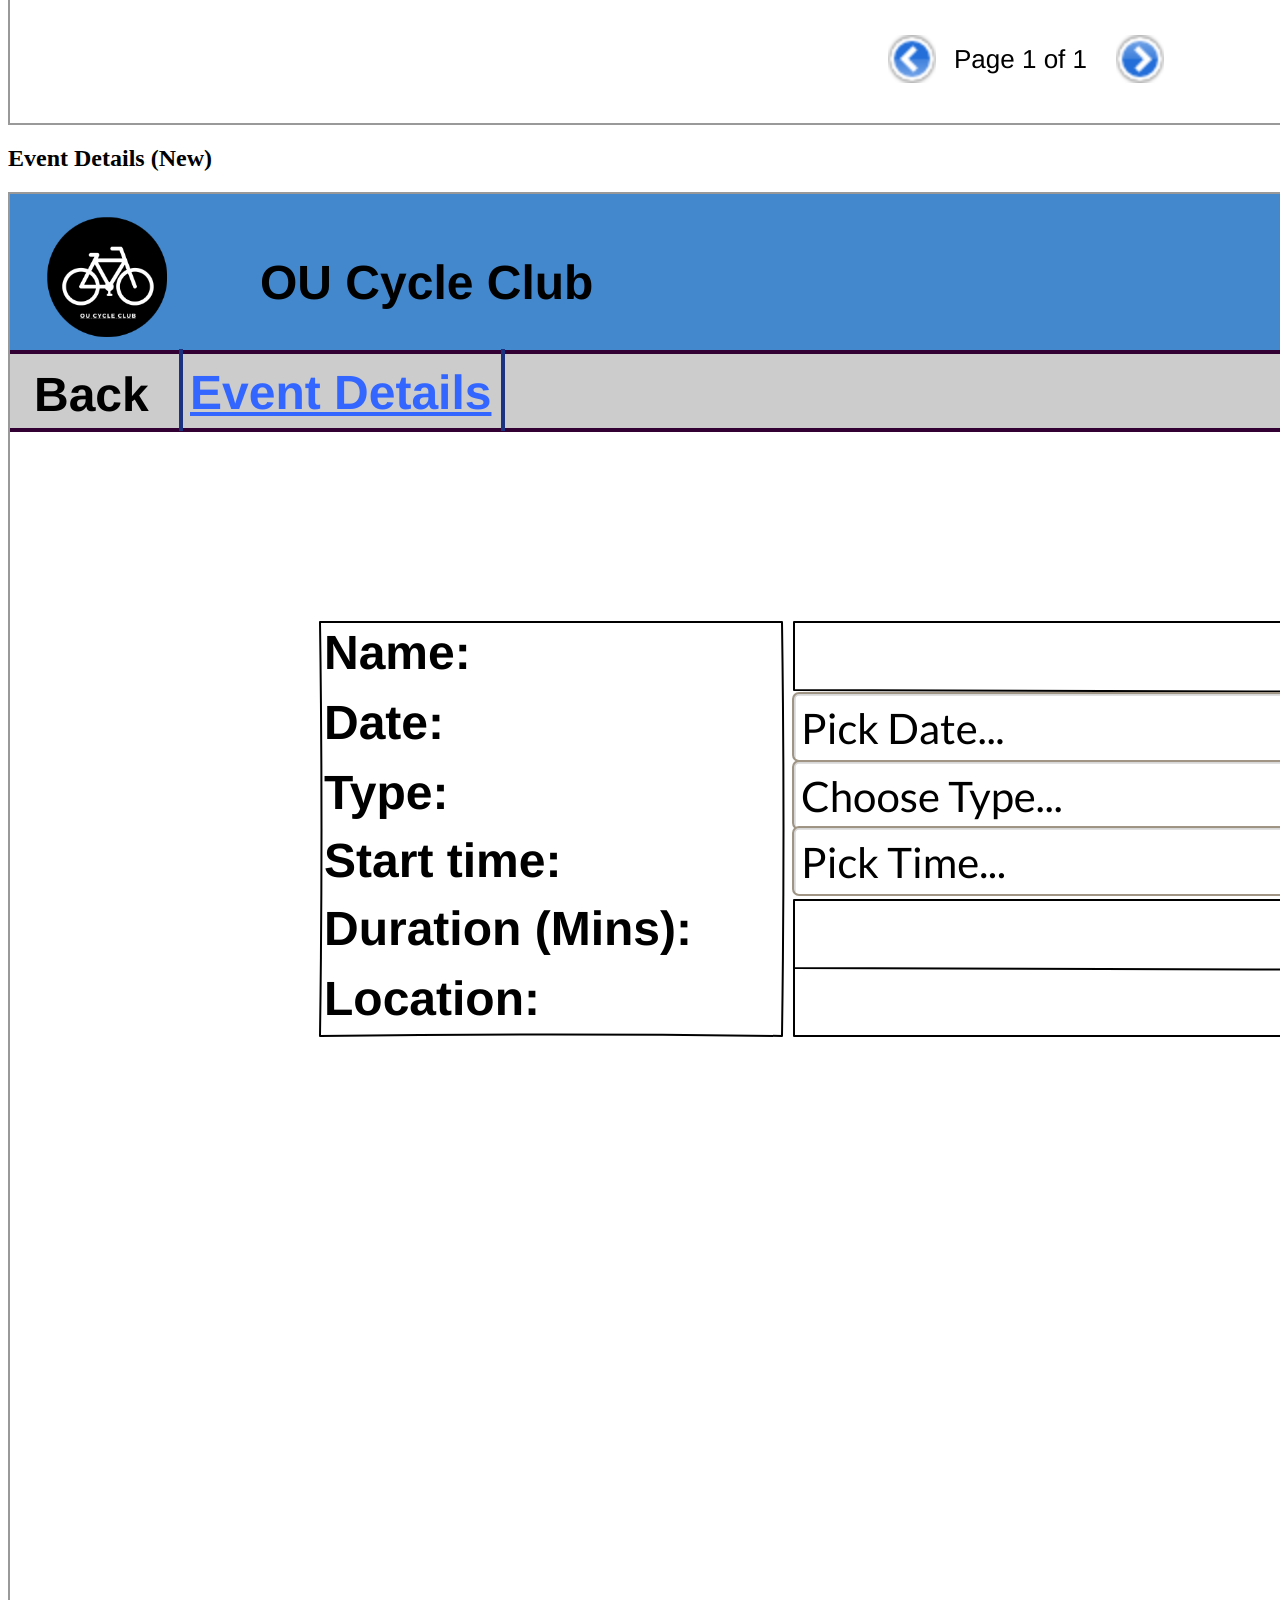
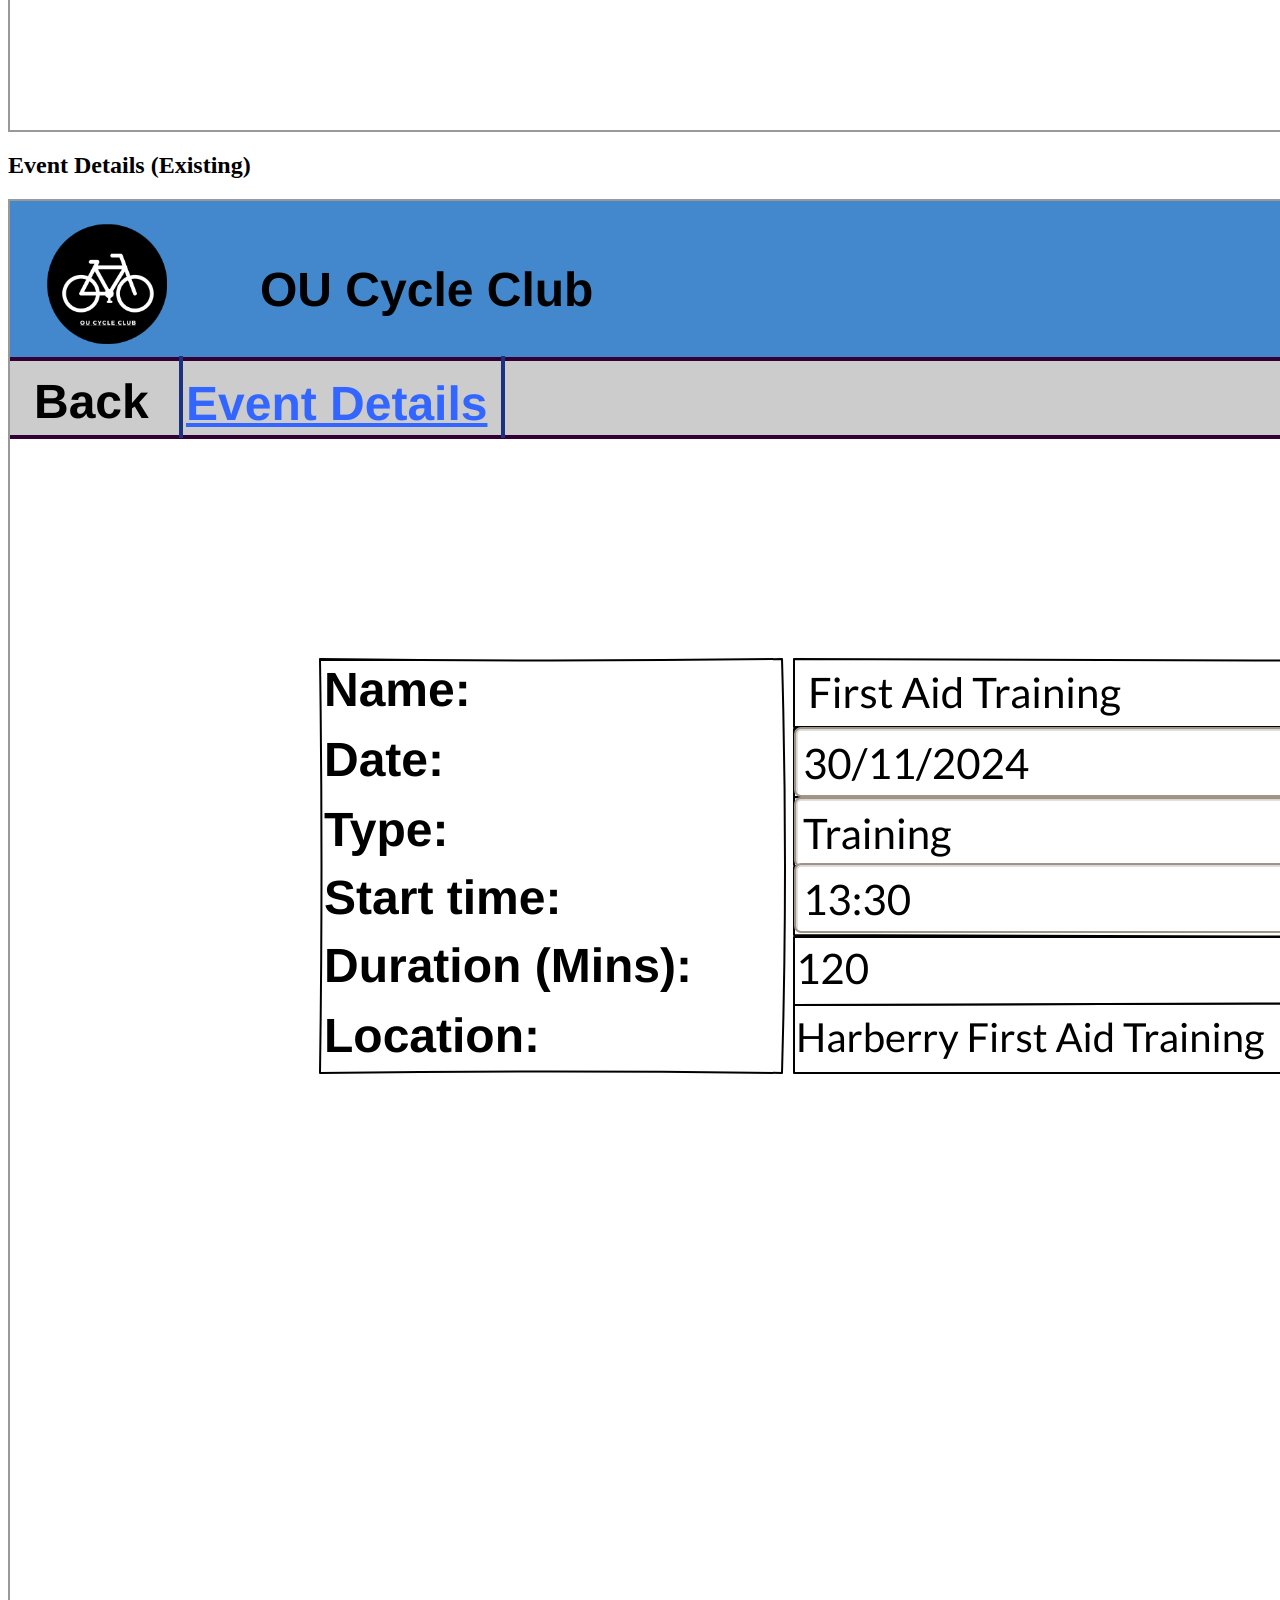
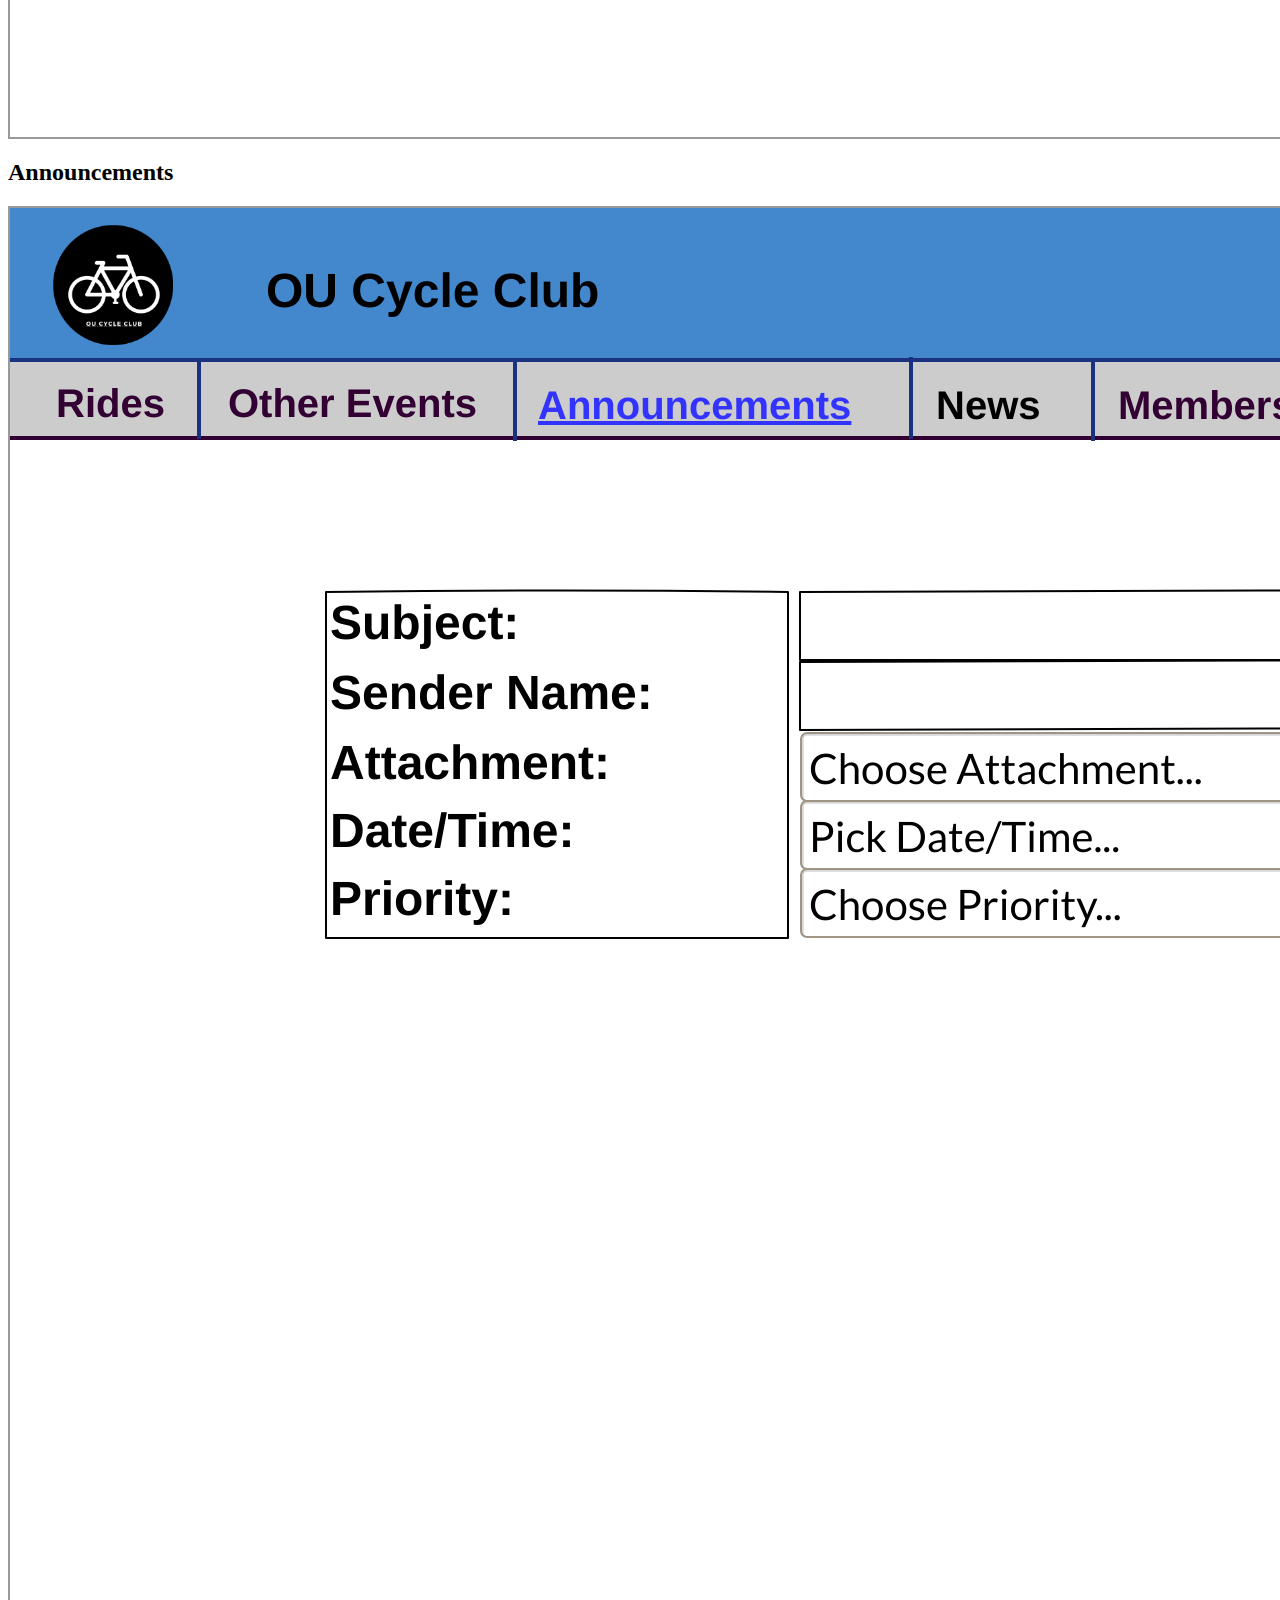
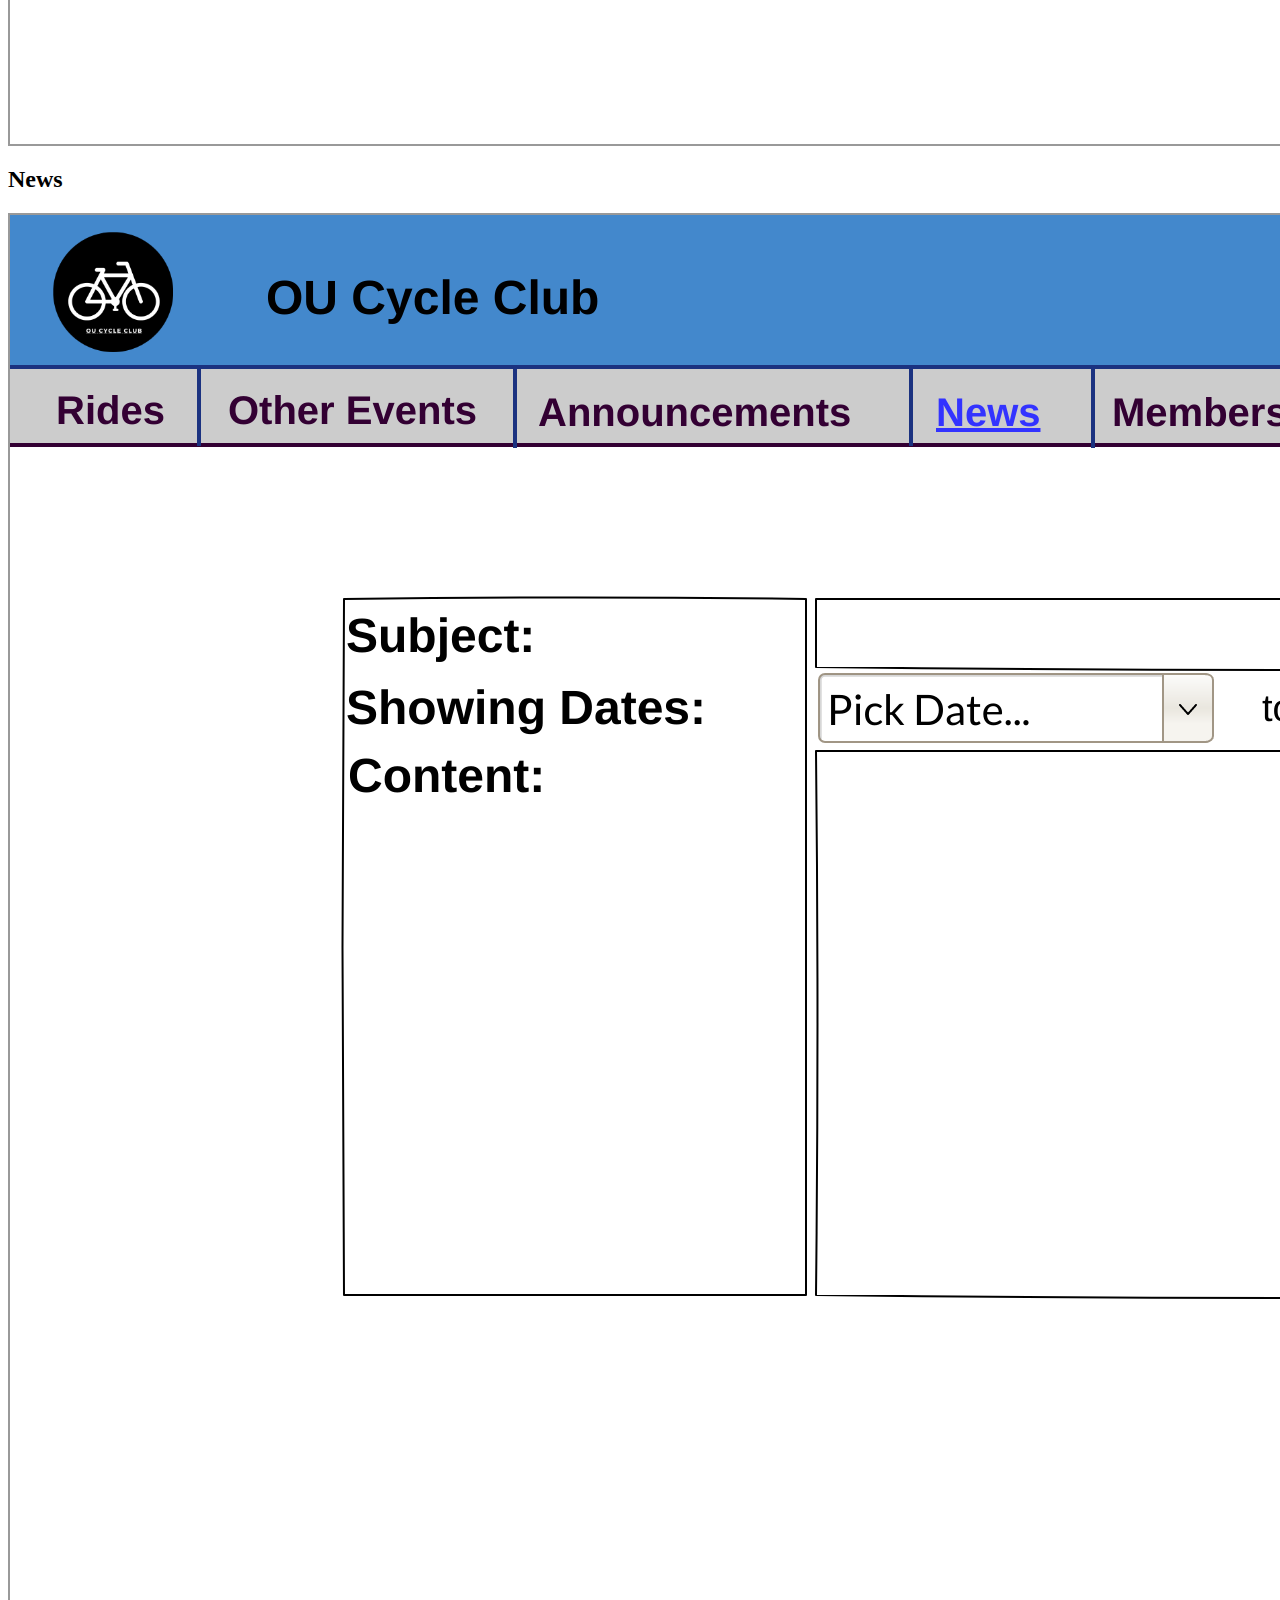
==== commit d27b81a6: "adding pagination to other events list" ====
--- a/Wireframes/Wireframes Export/index.html
+++ b/Wireframes/Wireframes Export/index.html
@@ -1,2 +1,2 @@
 <html xmlns="http://www.w3.org/1999/xhtml" xmlns:p="http://www.evolus.vn/Namespace/Pencil" xmlns:html="http://www.w3.org/1999/xhtml"><head><meta http-equiv="Content-Type" content="text/html; charset=UTF-8" />
-<title>Pencil Wireframes</title><link rel="stylesheet" href="Resources/SampleStyle.css" /></head><body><h1 id="documentTitle">Pencil Wireframes</h1><p id="documentMetadata">Exported at: Sun Dec 01 2024 20:44:14 GMT+0000 (Greenwich Mean Time)</p><div class="Page" id="login_page"><h2>Login</h2><div class="ImageContainer"><img src="pages/login.png" width="NaN" height="NaN" usemap="#map_login" /></div><map name="map_login"><area shape="rect" coords="599,416,701,455" href="#rides_list_page" title="Go to page 'Rides List'" /></map></div><div class="Page" id="rides_list_page"><h2>Rides List</h2><div class="ImageContainer"><img src="pages/rides_list.png" width="NaN" height="NaN" usemap="#map_rides_list" /></div><map name="map_rides_list"><area shape="rect" coords="441,720,465,744" href="#member_detail_existing_page" title="Go to page 'Member Detail (Existing)'" /><area shape="rect" coords="555,720,579,744" href="#member_detail_existing_page" title="Go to page 'Member Detail (Existing)'" /><area shape="rect" coords="933,31,1001,60" href="#login_page" title="Go to page 'Login'" /><area shape="rect" coords="465,88,518,117" href="#news_page" title="Go to page 'News'" /><area shape="rect" coords="267,88,424,117" href="#announcements_page" title="Go to page 'Announcements'" /><area shape="rect" coords="112,87,237,116" href="#other_events_list_page" title="Go to page 'Other Events List'" /><area shape="rect" coords="758,580,782,604" href="#ride_details_existing_page" title="Go to page 'Ride Details (Existing)'" /><area shape="rect" coords="758,527,782,551" href="#ride_details_existing_page" title="Go to page 'Ride Details (Existing)'" /><area shape="rect" coords="758,475,782,499" href="#ride_details_existing_page" title="Go to page 'Ride Details (Existing)'" /><area shape="rect" coords="758,420,782,444" href="#ride_details_existing_page" title="Go to page 'Ride Details (Existing)'" /><area shape="rect" coords="758,369,782,393" href="#ride_details_existing_page" title="Go to page 'Ride Details (Existing)'" /><area shape="rect" coords="758,318,782,342" href="#ride_details_existing_page" title="Go to page 'Ride Details (Existing)'" /><area shape="rect" coords="795,152,961,191" href="#ride_details_new__page" title="Go to page 'Ride Details (New) '" /><area shape="rect" coords="559,89,647,118" href="#members_list_page" title="Go to page 'Members List'" /></map></div><div class="Page" id="ride_details_new__page"><h2>Ride Details (New) </h2><div class="ImageContainer"><img src="pages/ride_details_new_.png" width="NaN" height="NaN" usemap="#map_ride_details_new_" /></div><map name="map_ride_details_new_"><area shape="rect" coords="752,689.25,854,729" href="#rides_list_page" title="Go to page 'Rides List'" /><area shape="rect" coords="12,83,70,118" href="#rides_list_page" title="Go to page 'Rides List'" /><area shape="rect" coords="928,31,996,60" href="#login_page" title="Go to page 'Login'" /></map></div><div class="Page" id="ride_details_existing_page"><h2>Ride Details (Existing)</h2><div class="ImageContainer"><img src="pages/ride_details_existing.png" width="NaN" height="NaN" usemap="#map_ride_details_existing" /></div><map name="map_ride_details_existing"><area shape="rect" coords="155,678.25,298,718.75" href="#ride_members_list_page" title="Go to page 'Ride Members List'" /><area shape="rect" coords="752,678.25,854,718" href="#rides_list_page" title="Go to page 'Rides List'" /><area shape="rect" coords="12,80,70,115" href="#rides_list_page" title="Go to page 'Rides List'" /><area shape="rect" coords="927,29,995,58" href="#login_page" title="Go to page 'Login'" /></map></div><div class="Page" id="ride_members_list_page"><h2>Ride Members List</h2><div class="ImageContainer"><img src="pages/ride_members_list.png" width="NaN" height="NaN" usemap="#map_ride_members_list" /></div><map name="map_ride_members_list"><area shape="rect" coords="442,710,466,734" href="#member_detail_existing_page" title="Go to page 'Member Detail (Existing)'" /><area shape="rect" coords="556,710,580,734" href="#member_detail_existing_page" title="Go to page 'Member Detail (Existing)'" /><area shape="rect" coords="755,362,779,386" href="#member_detail_existing_page" title="Go to page 'Member Detail (Existing)'" /><area shape="rect" coords="755,309,779,333" href="#member_detail_existing_page" title="Go to page 'Member Detail (Existing)'" /><area shape="rect" coords="755,261,779,285" href="#member_detail_existing_page" title="Go to page 'Member Detail (Existing)'" /><area shape="rect" coords="933,30,1001,59" href="#login_page" title="Go to page 'Login'" /><area shape="rect" coords="18,81,76,116" href="#ride_details_existing_page" title="Go to page 'Ride Details (Existing)'" /></map></div><div class="Page" id="other_events_list_page"><h2>Other Events List</h2><div class="ImageContainer"><img src="pages/other_events_list.png" width="NaN" height="NaN" usemap="#map_other_events_list" /></div><map name="map_other_events_list"><area shape="rect" coords="762,436,786,460" href="#event_details_existing_page" title="Go to page 'Event Details (Existing)'" /><area shape="rect" coords="762,383,786,407" href="#event_details_existing_page" title="Go to page 'Event Details (Existing)'" /><area shape="rect" coords="761,330,785,354" href="#event_details_existing_page" title="Go to page 'Event Details (Existing)'" /><area shape="rect" coords="463,95,516,124" href="#news_page" title="Go to page 'News'" /><area shape="rect" coords="264,95,421,124" href="#announcements_page" title="Go to page 'Announcements'" /><area shape="rect" coords="23,94,78,123" href="#rides_list_page" title="Go to page 'Rides List'" /><area shape="rect" coords="930,37,998,66" href="#login_page" title="Go to page 'Login'" /><area shape="rect" coords="806,171,972,210" href="#event_details_new_page" title="Go to page 'Event Details (New)'" /><area shape="rect" coords="558,95,646,124" href="#members_list_page" title="Go to page 'Members List'" /></map></div><div class="Page" id="event_details_new_page"><h2>Event Details (New)</h2><div class="ImageContainer"><img src="pages/event_details_new.png" width="NaN" height="NaN" usemap="#map_event_details_new" /></div><map name="map_event_details_new"></map></div><div class="Page" id="event_details_existing_page"><h2>Event Details (Existing)</h2><div class="ImageContainer"><img src="pages/event_details_existing.png" width="NaN" height="NaN" usemap="#map_event_details_existing" /></div><map name="map_event_details_existing"></map></div><div class="Page" id="announcements_page"><h2>Announcements</h2><div class="ImageContainer"><img src="pages/announcements.png" width="NaN" height="NaN" usemap="#map_announcements" /></div><map name="map_announcements"><area shape="rect" coords="463,85,516,114" href="#news_page" title="Go to page 'News'" /><area shape="rect" coords="109,84,234,113" href="#other_events_list_page" title="Go to page 'Other Events List'" /><area shape="rect" coords="23,84,78,113" href="#rides_list_page" title="Go to page 'Rides List'" /><area shape="rect" coords="931,28,999,57" href="#login_page" title="Go to page 'Login'" /><area shape="rect" coords="554,85,642,114" href="#members_list_page" title="Go to page 'Members List'" /></map></div><div class="Page" id="news_page"><h2>News</h2><div class="ImageContainer"><img src="pages/news.png" width="NaN" height="NaN" usemap="#map_news" /></div><map name="map_news"><area shape="rect" coords="931,28,999,57" href="#login_page" title="Go to page 'Login'" /><area shape="rect" coords="551,85,639,114" href="#members_list_page" title="Go to page 'Members List'" /><area shape="rect" coords="264,85,421,114" href="#announcements_page" title="Go to page 'Announcements'" /><area shape="rect" coords="109,84,234,113" href="#other_events_list_page" title="Go to page 'Other Events List'" /><area shape="rect" coords="23,84,78,113" href="#rides_list_page" title="Go to page 'Rides List'" /></map></div><div class="Page" id="members_list_page"><h2>Members List</h2><div class="ImageContainer"><img src="pages/members_list.png" width="NaN" height="NaN" usemap="#map_members_list" /></div><map name="map_members_list"><area shape="rect" coords="438,726,462,750" href="#member_detail_existing_page" title="Go to page 'Member Detail (Existing)'" /><area shape="rect" coords="552,726,576,750" href="#member_detail_existing_page" title="Go to page 'Member Detail (Existing)'" /><area shape="rect" coords="749,277,773,301" href="#member_detail_existing_page" title="Go to page 'Member Detail (Existing)'" /><area shape="rect" coords="749,326,773,350" href="#member_detail_existing_page" title="Go to page 'Member Detail (Existing)'" /><area shape="rect" coords="749,378,773,402" href="#member_detail_existing_page" title="Go to page 'Member Detail (Existing)'" /><area shape="rect" coords="749,431,773,455" href="#member_detail_existing_page" title="Go to page 'Member Detail (Existing)'" /><area shape="rect" coords="749,483,773,507" href="#member_detail_existing_page" title="Go to page 'Member Detail (Existing)'" /><area shape="rect" coords="749,540,773,564" href="#member_detail_existing_page" title="Go to page 'Member Detail (Existing)'" /><area shape="rect" coords="463,95,516,124" href="#news_page" title="Go to page 'News'" /><area shape="rect" coords="264,95,421,124" href="#announcements_page" title="Go to page 'Announcements'" /><area shape="rect" coords="109,94,234,123" href="#other_events_list_page" title="Go to page 'Other Events List'" /><area shape="rect" coords="23,94,78,123" href="#rides_list_page" title="Go to page 'Rides List'" /><area shape="rect" coords="930,37,998,66" href="#login_page" title="Go to page 'Login'" /></map></div><div class="Page" id="member_detail_existing_page"><h2>Member Detail (Existing)</h2><div class="ImageContainer"><img src="pages/member_detail_existing.png" width="NaN" height="NaN" usemap="#map_member_detail_existing" /></div><map name="map_member_detail_existing"><area shape="rect" coords="927,29,995,58" href="#login_page" title="Go to page 'Login'" /><area shape="rect" coords="12,81,70,116" href="#members_list_page" title="Go to page 'Members List'" /><area shape="rect" coords="891,654,993,693" href="#members_list_page" title="Go to page 'Members List'" /></map></div></body></html>+<title>Pencil Wireframes</title><link rel="stylesheet" href="Resources/SampleStyle.css" /></head><body><h1 id="documentTitle">Pencil Wireframes</h1><p id="documentMetadata">Exported at: Sun Dec 01 2024 20:50:58 GMT+0000 (Greenwich Mean Time)</p><div class="Page" id="login_page"><h2>Login</h2><div class="ImageContainer"><img src="pages/login.png" width="NaN" height="NaN" usemap="#map_login" /></div><map name="map_login"><area shape="rect" coords="599,415.25,701,455" href="#rides_list_page" title="Go to page 'Rides List'" /></map></div><div class="Page" id="rides_list_page"><h2>Rides List</h2><div class="ImageContainer"><img src="pages/rides_list.png" width="NaN" height="NaN" usemap="#map_rides_list" /></div><map name="map_rides_list"><area shape="rect" coords="441,720,465,744" href="#member_detail_existing_page" title="Go to page 'Member Detail (Existing)'" /><area shape="rect" coords="555,720,579,744" href="#member_detail_existing_page" title="Go to page 'Member Detail (Existing)'" /><area shape="rect" coords="933,31,1001,60" href="#login_page" title="Go to page 'Login'" /><area shape="rect" coords="465,88,518,117" href="#news_page" title="Go to page 'News'" /><area shape="rect" coords="267,88,424,117" href="#announcements_page" title="Go to page 'Announcements'" /><area shape="rect" coords="112,87,237,116" href="#other_events_list_page" title="Go to page 'Other Events List'" /><area shape="rect" coords="758,580,782,604" href="#ride_details_existing_page" title="Go to page 'Ride Details (Existing)'" /><area shape="rect" coords="758,527,782,551" href="#ride_details_existing_page" title="Go to page 'Ride Details (Existing)'" /><area shape="rect" coords="758,475,782,499" href="#ride_details_existing_page" title="Go to page 'Ride Details (Existing)'" /><area shape="rect" coords="758,420,782,444" href="#ride_details_existing_page" title="Go to page 'Ride Details (Existing)'" /><area shape="rect" coords="758,369,782,393" href="#ride_details_existing_page" title="Go to page 'Ride Details (Existing)'" /><area shape="rect" coords="758,318,782,342" href="#ride_details_existing_page" title="Go to page 'Ride Details (Existing)'" /><area shape="rect" coords="795,151.25,961,191" href="#ride_details_new__page" title="Go to page 'Ride Details (New) '" /><area shape="rect" coords="559,89,647,118" href="#members_list_page" title="Go to page 'Members List'" /></map></div><div class="Page" id="ride_details_new__page"><h2>Ride Details (New) </h2><div class="ImageContainer"><img src="pages/ride_details_new_.png" width="NaN" height="NaN" usemap="#map_ride_details_new_" /></div><map name="map_ride_details_new_"><area shape="rect" coords="752,689.25,854,729" href="#rides_list_page" title="Go to page 'Rides List'" /><area shape="rect" coords="12,83,70,118" href="#rides_list_page" title="Go to page 'Rides List'" /><area shape="rect" coords="928,31,996,60" href="#login_page" title="Go to page 'Login'" /></map></div><div class="Page" id="ride_details_existing_page"><h2>Ride Details (Existing)</h2><div class="ImageContainer"><img src="pages/ride_details_existing.png" width="NaN" height="NaN" usemap="#map_ride_details_existing" /></div><map name="map_ride_details_existing"><area shape="rect" coords="155,678.25,298,718.75" href="#ride_members_list_page" title="Go to page 'Ride Members List'" /><area shape="rect" coords="752,678.25,854,718" href="#rides_list_page" title="Go to page 'Rides List'" /><area shape="rect" coords="12,80,70,115" href="#rides_list_page" title="Go to page 'Rides List'" /><area shape="rect" coords="927,29,995,58" href="#login_page" title="Go to page 'Login'" /></map></div><div class="Page" id="ride_members_list_page"><h2>Ride Members List</h2><div class="ImageContainer"><img src="pages/ride_members_list.png" width="NaN" height="NaN" usemap="#map_ride_members_list" /></div><map name="map_ride_members_list"><area shape="rect" coords="442,710,466,734" href="#member_detail_existing_page" title="Go to page 'Member Detail (Existing)'" /><area shape="rect" coords="556,710,580,734" href="#member_detail_existing_page" title="Go to page 'Member Detail (Existing)'" /><area shape="rect" coords="755,362,779,386" href="#member_detail_existing_page" title="Go to page 'Member Detail (Existing)'" /><area shape="rect" coords="755,309,779,333" href="#member_detail_existing_page" title="Go to page 'Member Detail (Existing)'" /><area shape="rect" coords="755,261,779,285" href="#member_detail_existing_page" title="Go to page 'Member Detail (Existing)'" /><area shape="rect" coords="933,30,1001,59" href="#login_page" title="Go to page 'Login'" /><area shape="rect" coords="18,81,76,116" href="#ride_details_existing_page" title="Go to page 'Ride Details (Existing)'" /></map></div><div class="Page" id="other_events_list_page"><h2>Other Events List</h2><div class="ImageContainer"><img src="pages/other_events_list.png" width="NaN" height="NaN" usemap="#map_other_events_list" /></div><map name="map_other_events_list"><area shape="rect" coords="439,724,463,748" href="#member_detail_existing_page" title="Go to page 'Member Detail (Existing)'" /><area shape="rect" coords="553,724,577,748" href="#member_detail_existing_page" title="Go to page 'Member Detail (Existing)'" /><area shape="rect" coords="762,436,786,460" href="#event_details_existing_page" title="Go to page 'Event Details (Existing)'" /><area shape="rect" coords="762,383,786,407" href="#event_details_existing_page" title="Go to page 'Event Details (Existing)'" /><area shape="rect" coords="761,330,785,354" href="#event_details_existing_page" title="Go to page 'Event Details (Existing)'" /><area shape="rect" coords="463,95,516,124" href="#news_page" title="Go to page 'News'" /><area shape="rect" coords="264,95,421,124" href="#announcements_page" title="Go to page 'Announcements'" /><area shape="rect" coords="23,94,78,123" href="#rides_list_page" title="Go to page 'Rides List'" /><area shape="rect" coords="930,37,998,66" href="#login_page" title="Go to page 'Login'" /><area shape="rect" coords="806,169.5,972,210" href="#event_details_new_page" title="Go to page 'Event Details (New)'" /><area shape="rect" coords="558,95,646,124" href="#members_list_page" title="Go to page 'Members List'" /></map></div><div class="Page" id="event_details_new_page"><h2>Event Details (New)</h2><div class="ImageContainer"><img src="pages/event_details_new.png" width="NaN" height="NaN" usemap="#map_event_details_new" /></div><map name="map_event_details_new"></map></div><div class="Page" id="event_details_existing_page"><h2>Event Details (Existing)</h2><div class="ImageContainer"><img src="pages/event_details_existing.png" width="NaN" height="NaN" usemap="#map_event_details_existing" /></div><map name="map_event_details_existing"></map></div><div class="Page" id="announcements_page"><h2>Announcements</h2><div class="ImageContainer"><img src="pages/announcements.png" width="NaN" height="NaN" usemap="#map_announcements" /></div><map name="map_announcements"><area shape="rect" coords="463,85,516,114" href="#news_page" title="Go to page 'News'" /><area shape="rect" coords="109,84,234,113" href="#other_events_list_page" title="Go to page 'Other Events List'" /><area shape="rect" coords="23,84,78,113" href="#rides_list_page" title="Go to page 'Rides List'" /><area shape="rect" coords="931,28,999,57" href="#login_page" title="Go to page 'Login'" /><area shape="rect" coords="554,85,642,114" href="#members_list_page" title="Go to page 'Members List'" /></map></div><div class="Page" id="news_page"><h2>News</h2><div class="ImageContainer"><img src="pages/news.png" width="NaN" height="NaN" usemap="#map_news" /></div><map name="map_news"><area shape="rect" coords="931,28,999,57" href="#login_page" title="Go to page 'Login'" /><area shape="rect" coords="551,85,639,114" href="#members_list_page" title="Go to page 'Members List'" /><area shape="rect" coords="264,85,421,114" href="#announcements_page" title="Go to page 'Announcements'" /><area shape="rect" coords="109,84,234,113" href="#other_events_list_page" title="Go to page 'Other Events List'" /><area shape="rect" coords="23,84,78,113" href="#rides_list_page" title="Go to page 'Rides List'" /></map></div><div class="Page" id="members_list_page"><h2>Members List</h2><div class="ImageContainer"><img src="pages/members_list.png" width="NaN" height="NaN" usemap="#map_members_list" /></div><map name="map_members_list"><area shape="rect" coords="438,726,462,750" href="#member_detail_existing_page" title="Go to page 'Member Detail (Existing)'" /><area shape="rect" coords="552,726,576,750" href="#member_detail_existing_page" title="Go to page 'Member Detail (Existing)'" /><area shape="rect" coords="749,277,773,301" href="#member_detail_existing_page" title="Go to page 'Member Detail (Existing)'" /><area shape="rect" coords="749,326,773,350" href="#member_detail_existing_page" title="Go to page 'Member Detail (Existing)'" /><area shape="rect" coords="749,378,773,402" href="#member_detail_existing_page" title="Go to page 'Member Detail (Existing)'" /><area shape="rect" coords="749,431,773,455" href="#member_detail_existing_page" title="Go to page 'Member Detail (Existing)'" /><area shape="rect" coords="749,483,773,507" href="#member_detail_existing_page" title="Go to page 'Member Detail (Existing)'" /><area shape="rect" coords="749,540,773,564" href="#member_detail_existing_page" title="Go to page 'Member Detail (Existing)'" /><area shape="rect" coords="463,95,516,124" href="#news_page" title="Go to page 'News'" /><area shape="rect" coords="264,95,421,124" href="#announcements_page" title="Go to page 'Announcements'" /><area shape="rect" coords="109,94,234,123" href="#other_events_list_page" title="Go to page 'Other Events List'" /><area shape="rect" coords="23,94,78,123" href="#rides_list_page" title="Go to page 'Rides List'" /><area shape="rect" coords="930,37,998,66" href="#login_page" title="Go to page 'Login'" /></map></div><div class="Page" id="member_detail_existing_page"><h2>Member Detail (Existing)</h2><div class="ImageContainer"><img src="pages/member_detail_existing.png" width="NaN" height="NaN" usemap="#map_member_detail_existing" /></div><map name="map_member_detail_existing"><area shape="rect" coords="927,29,995,58" href="#login_page" title="Go to page 'Login'" /><area shape="rect" coords="12,81,70,116" href="#members_list_page" title="Go to page 'Members List'" /><area shape="rect" coords="891,653.25,993,693" href="#members_list_page" title="Go to page 'Members List'" /></map></div></body></html>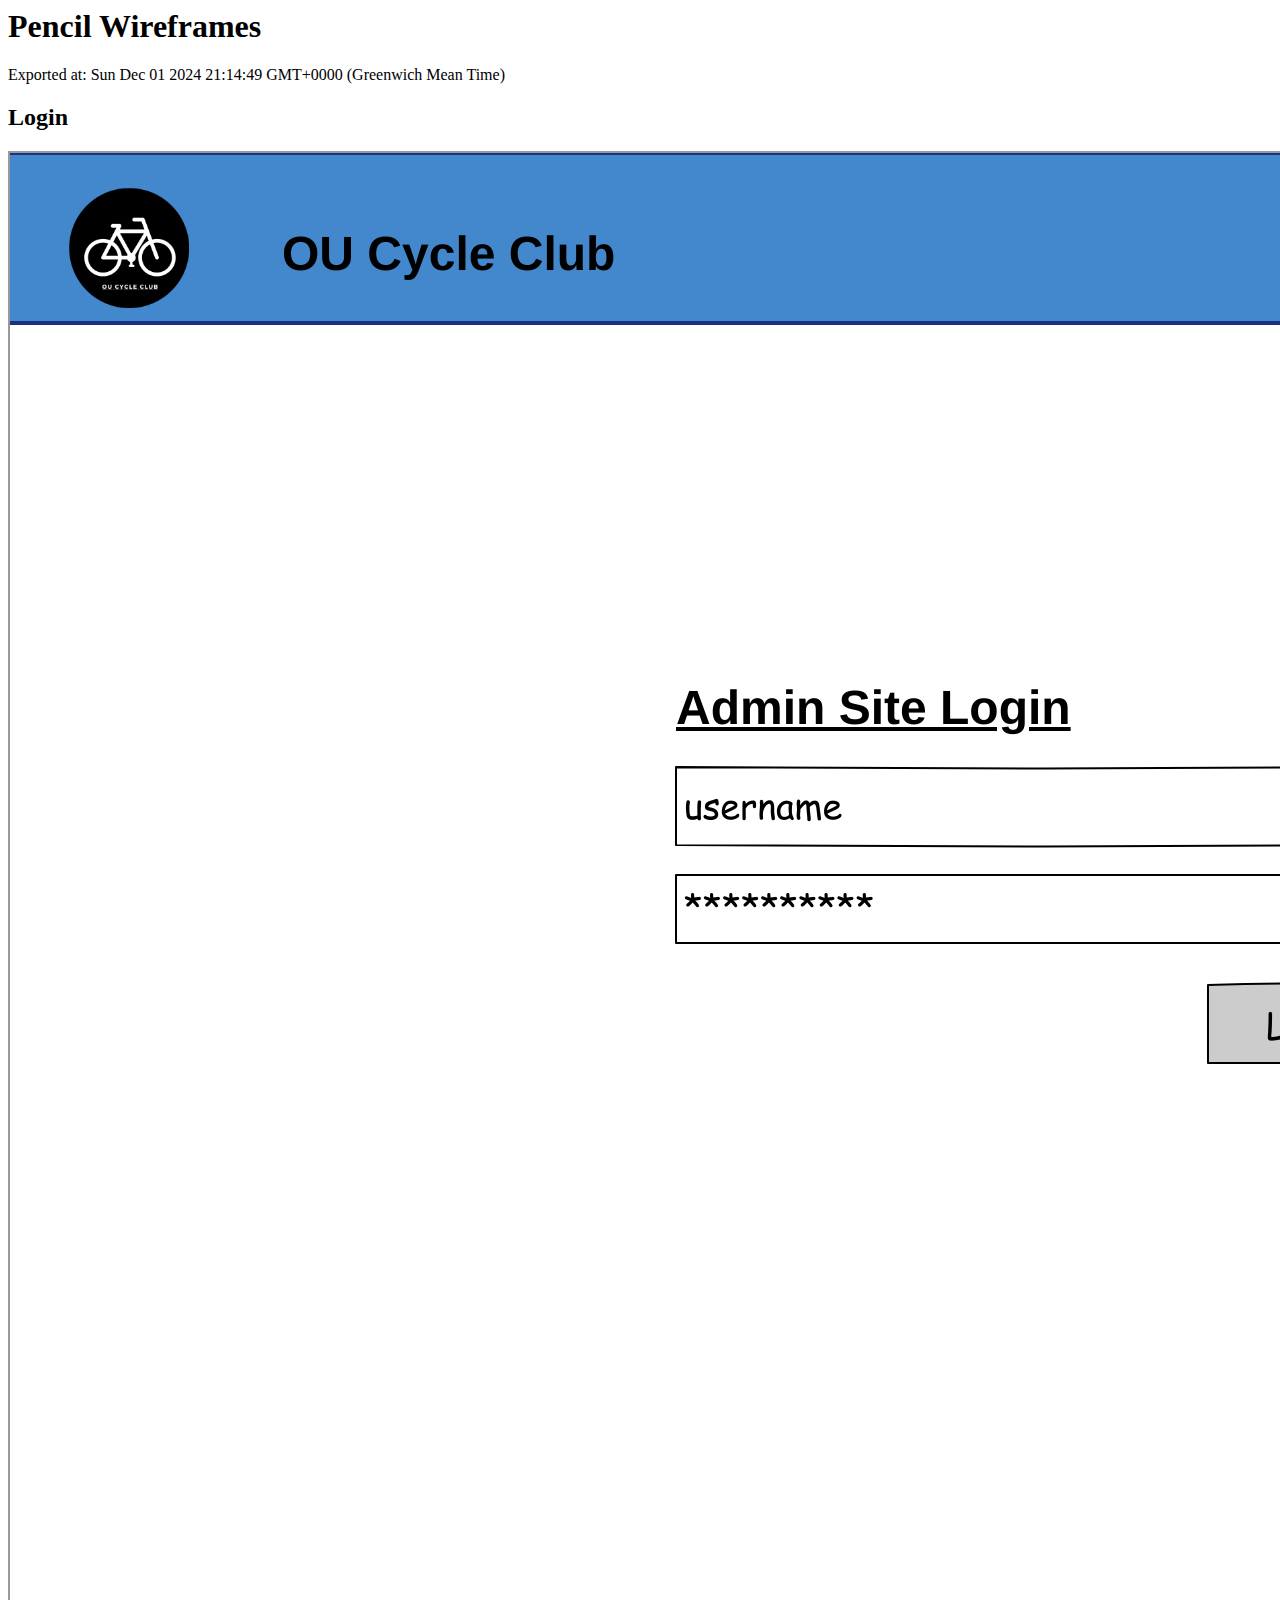
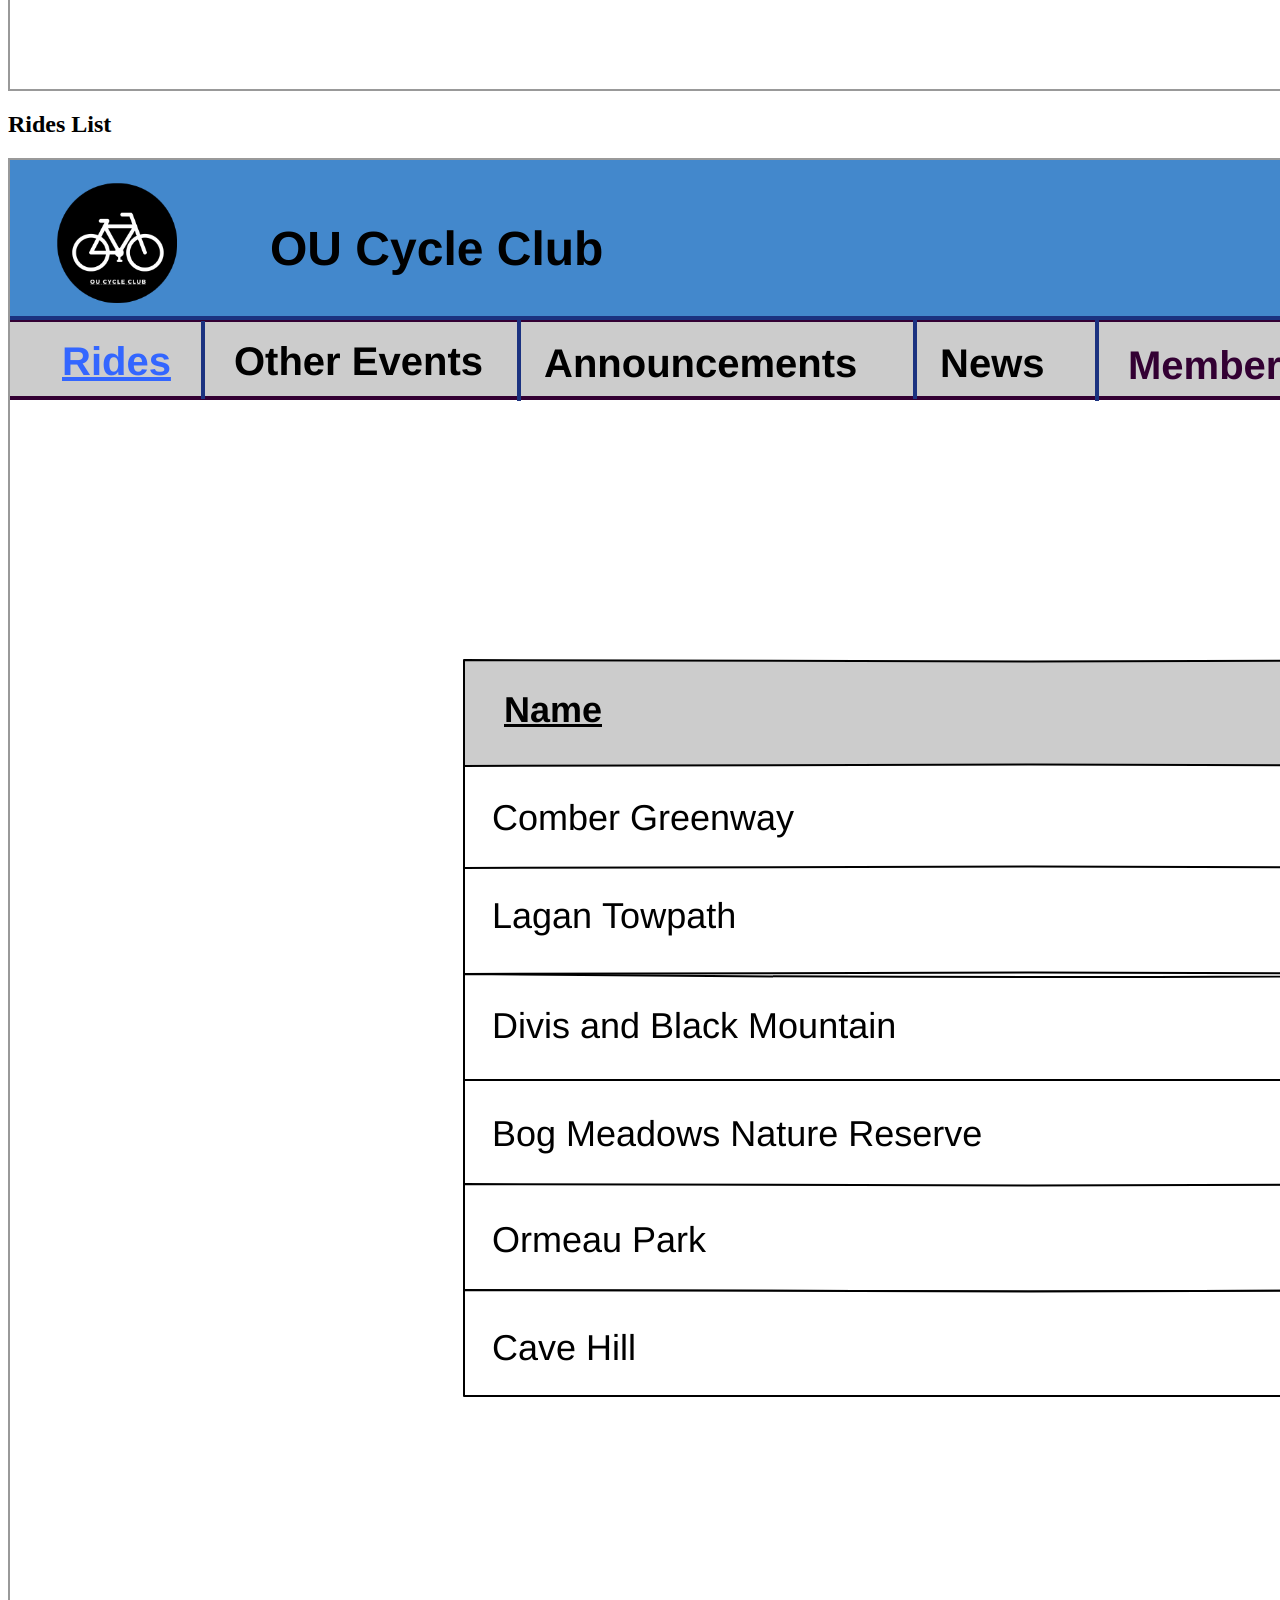
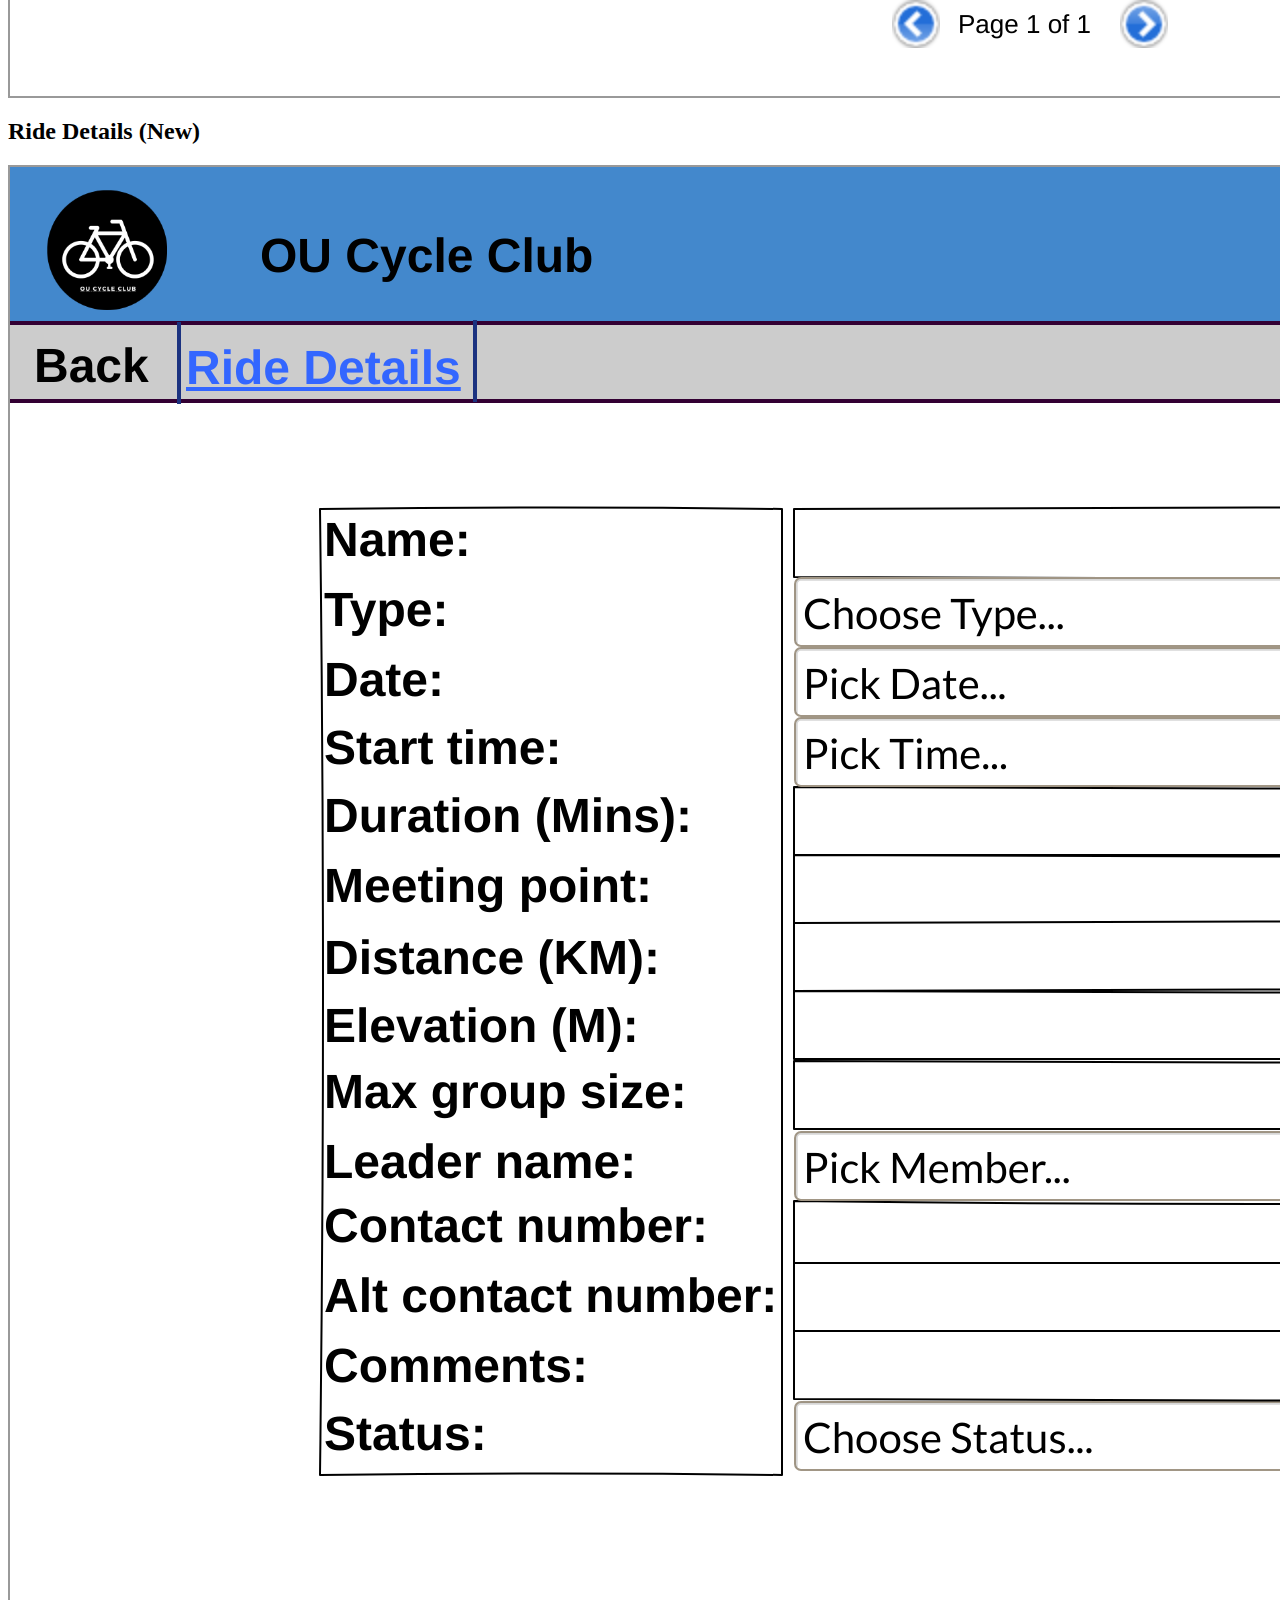
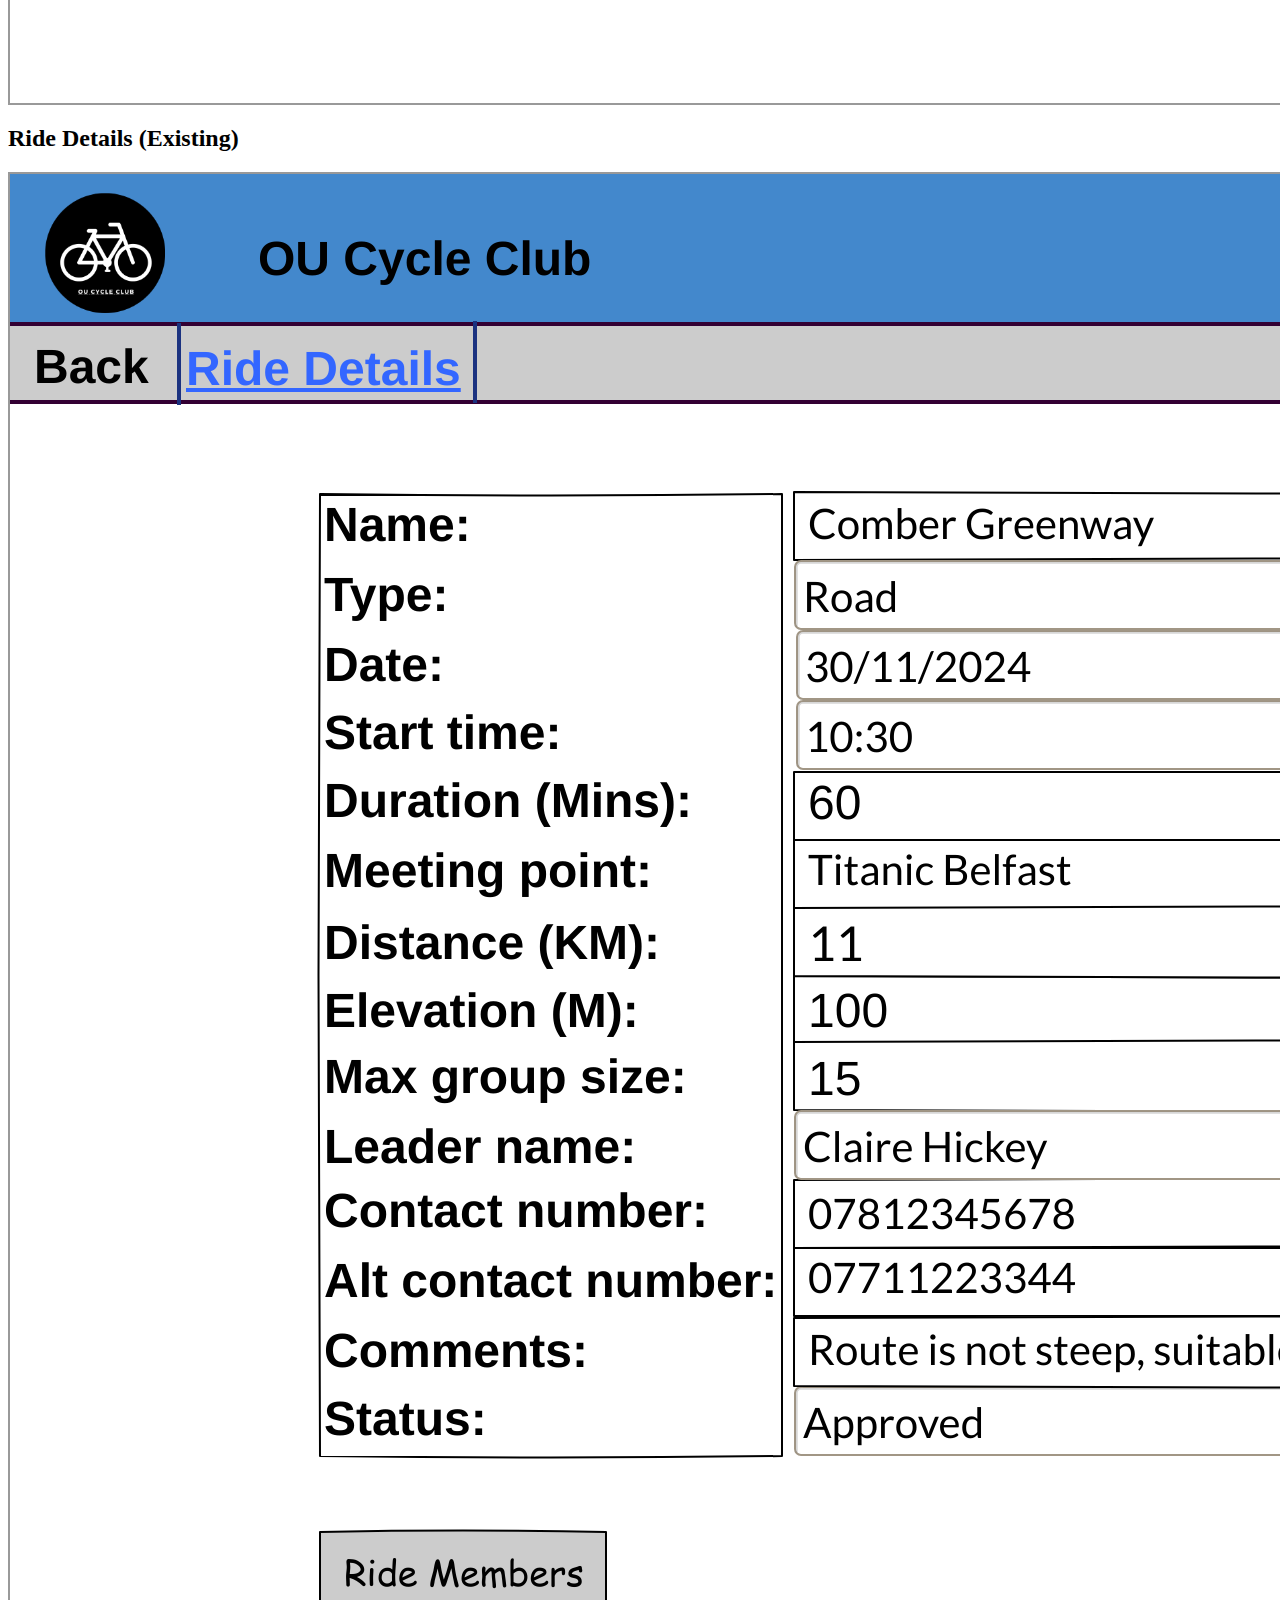
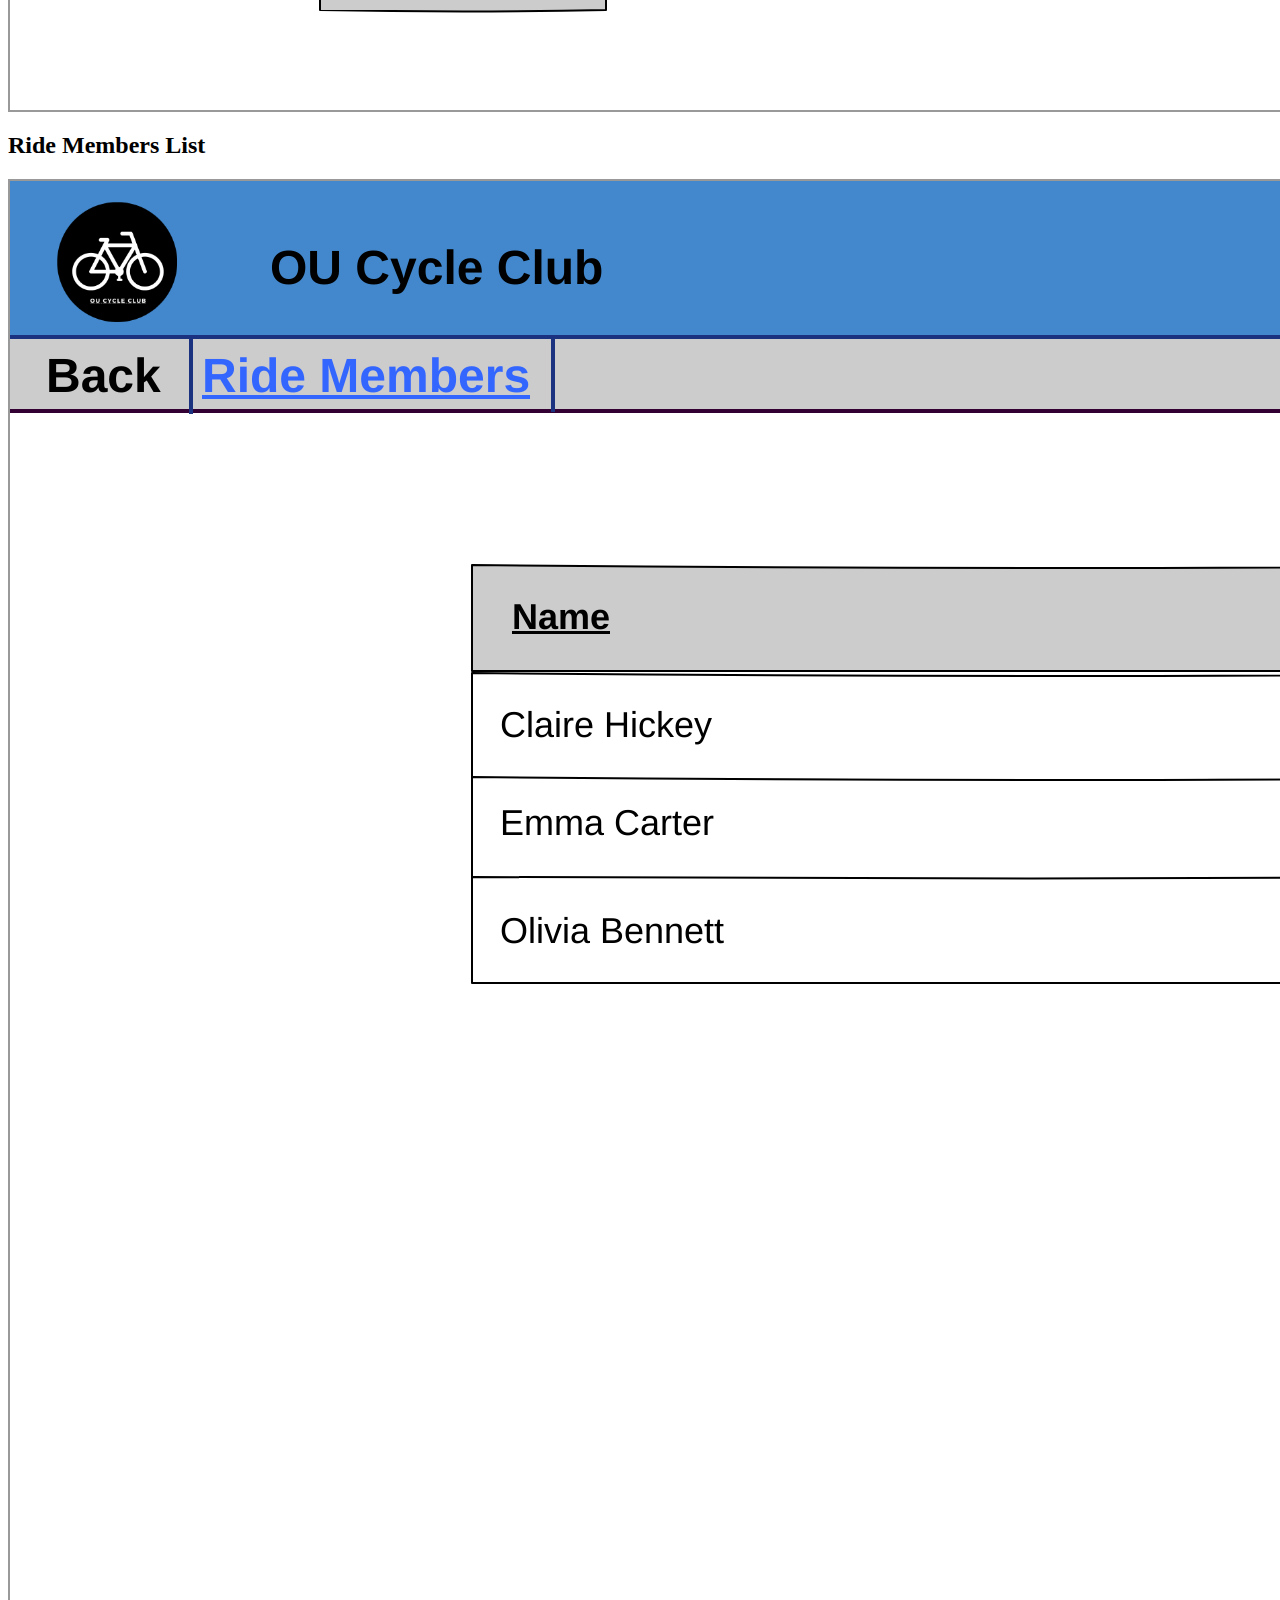
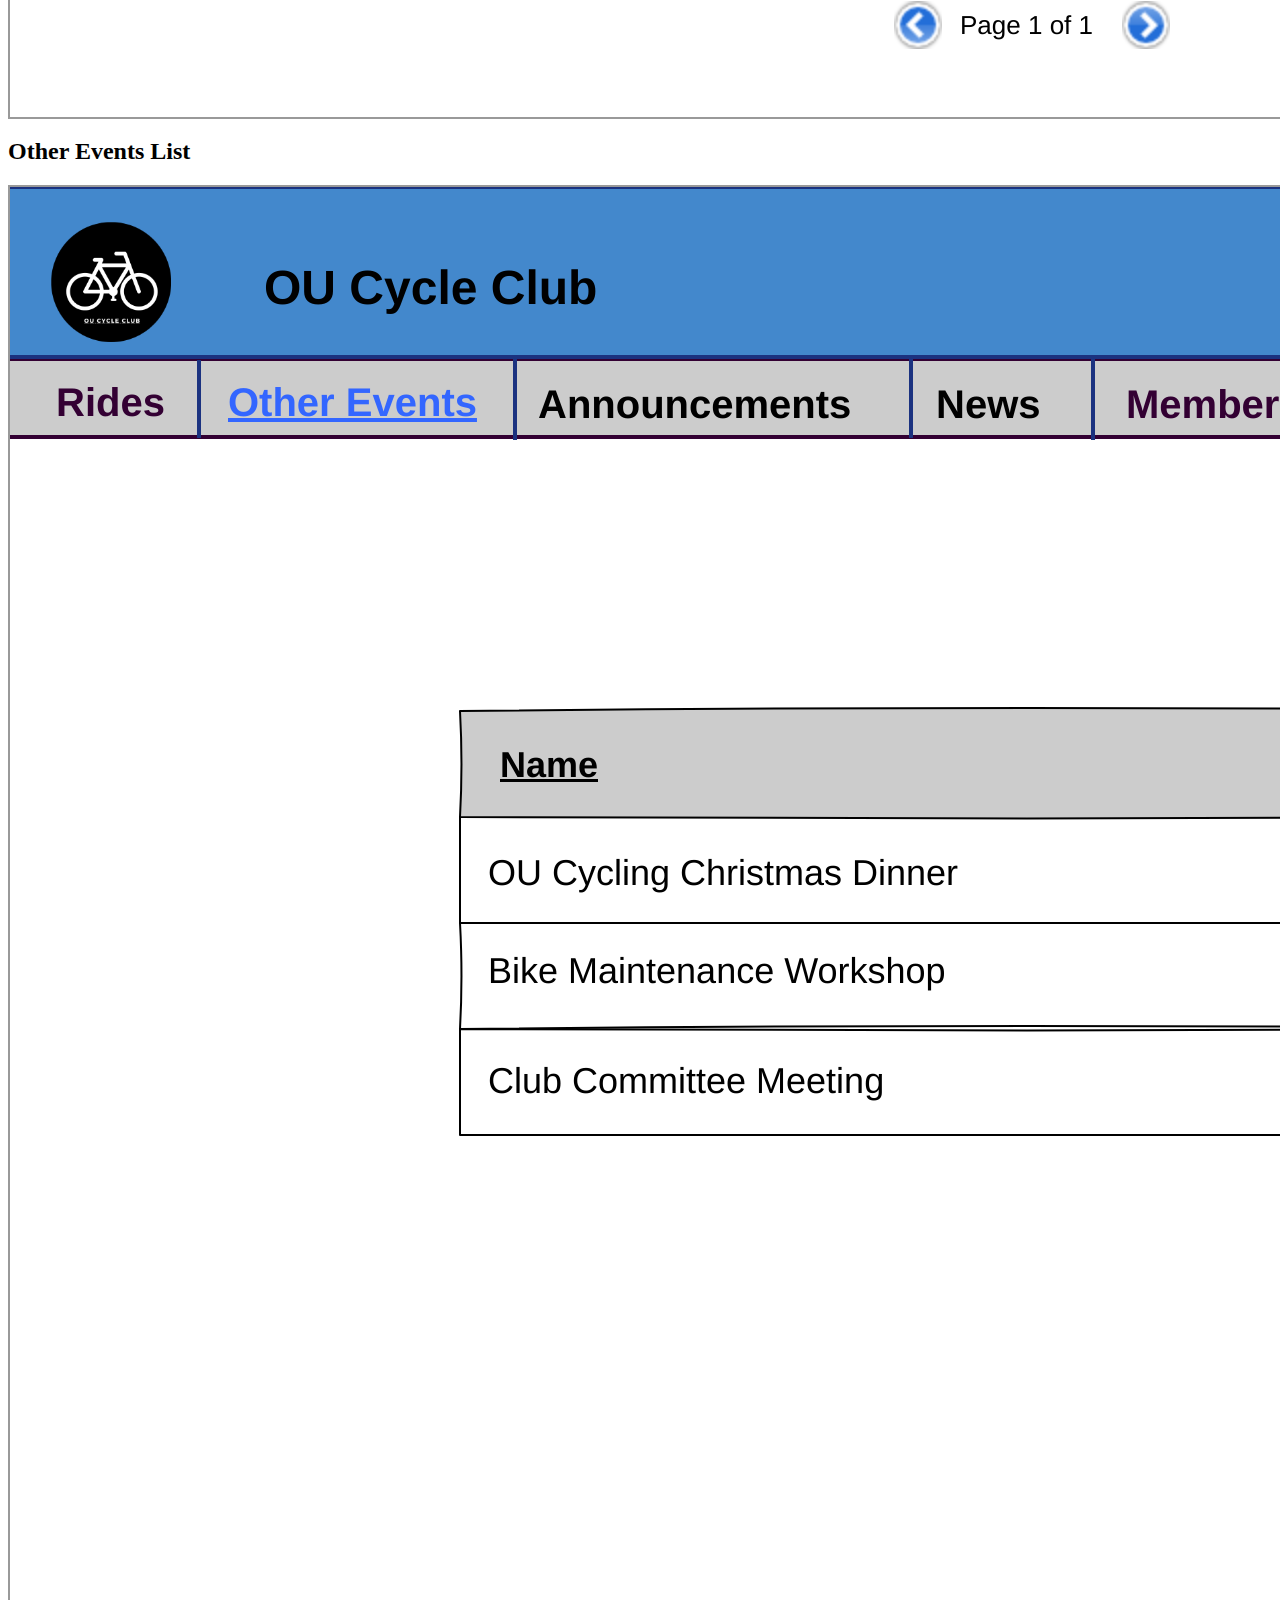
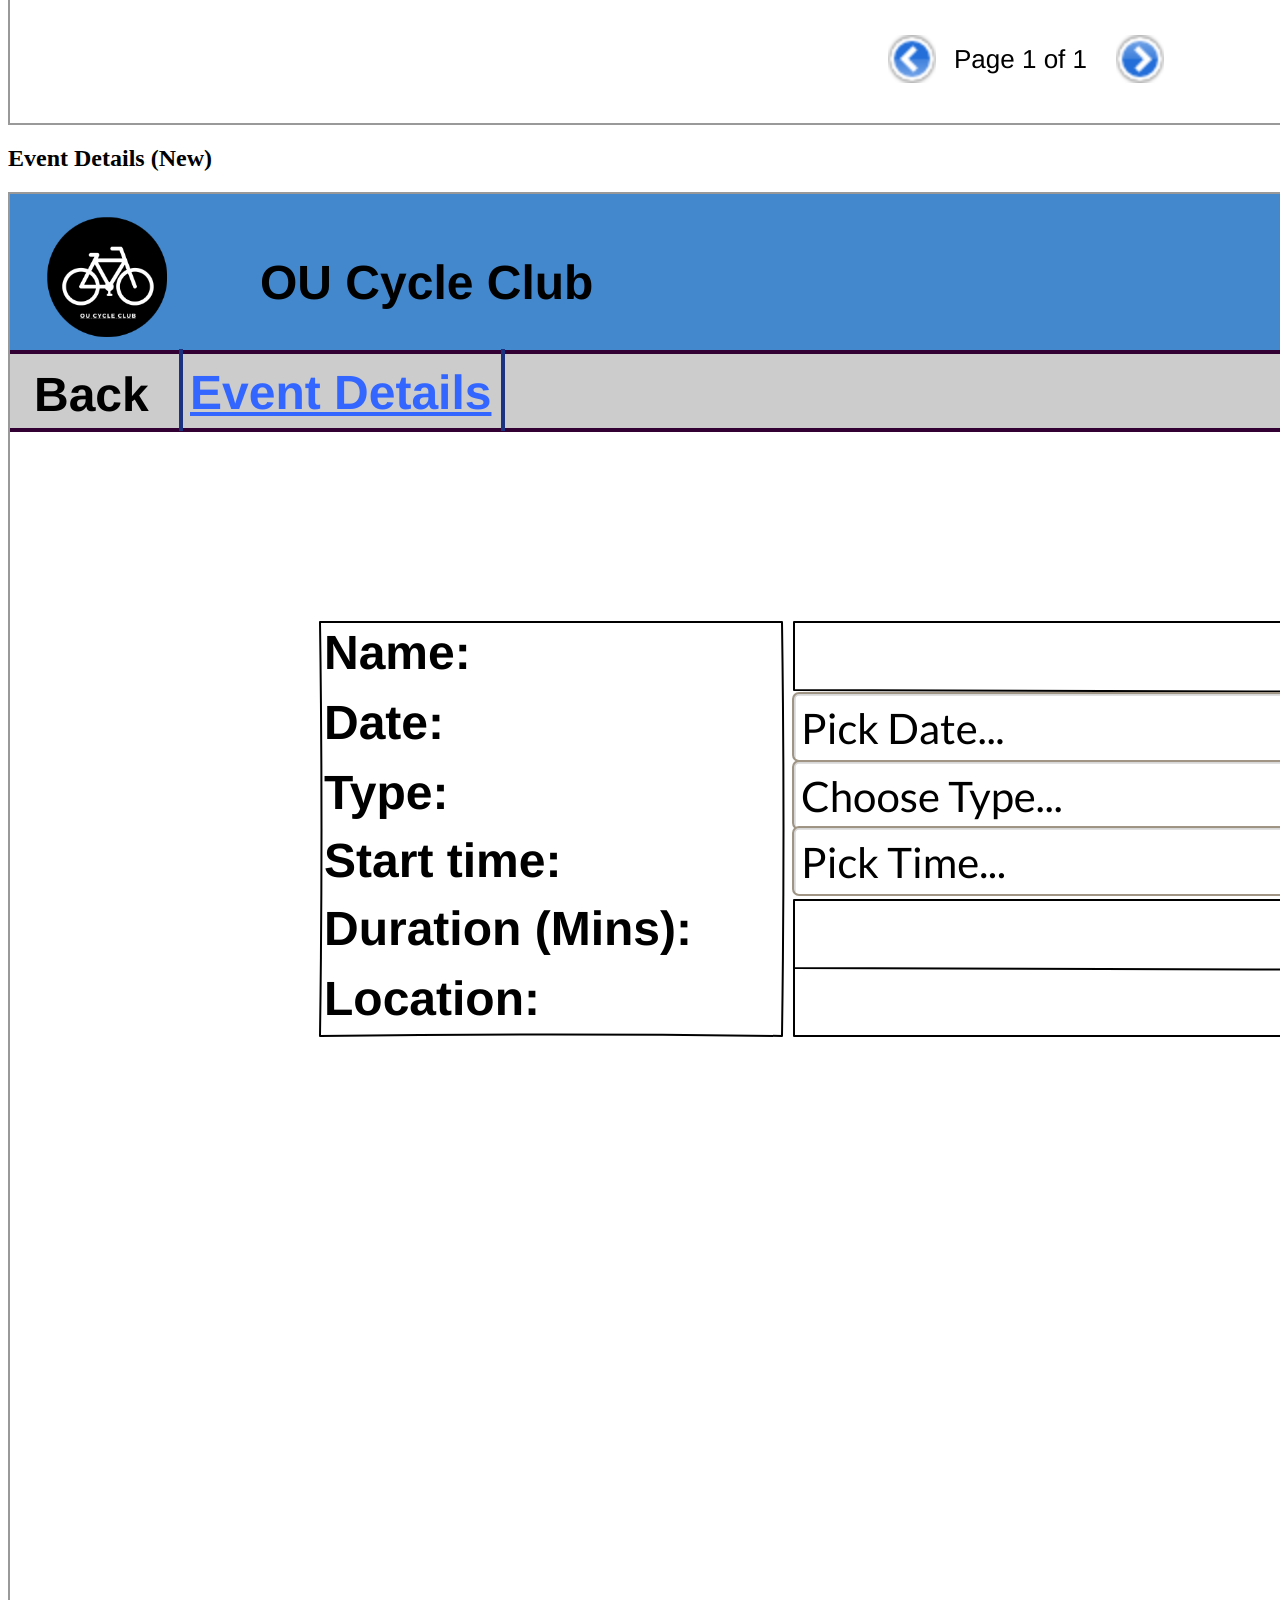
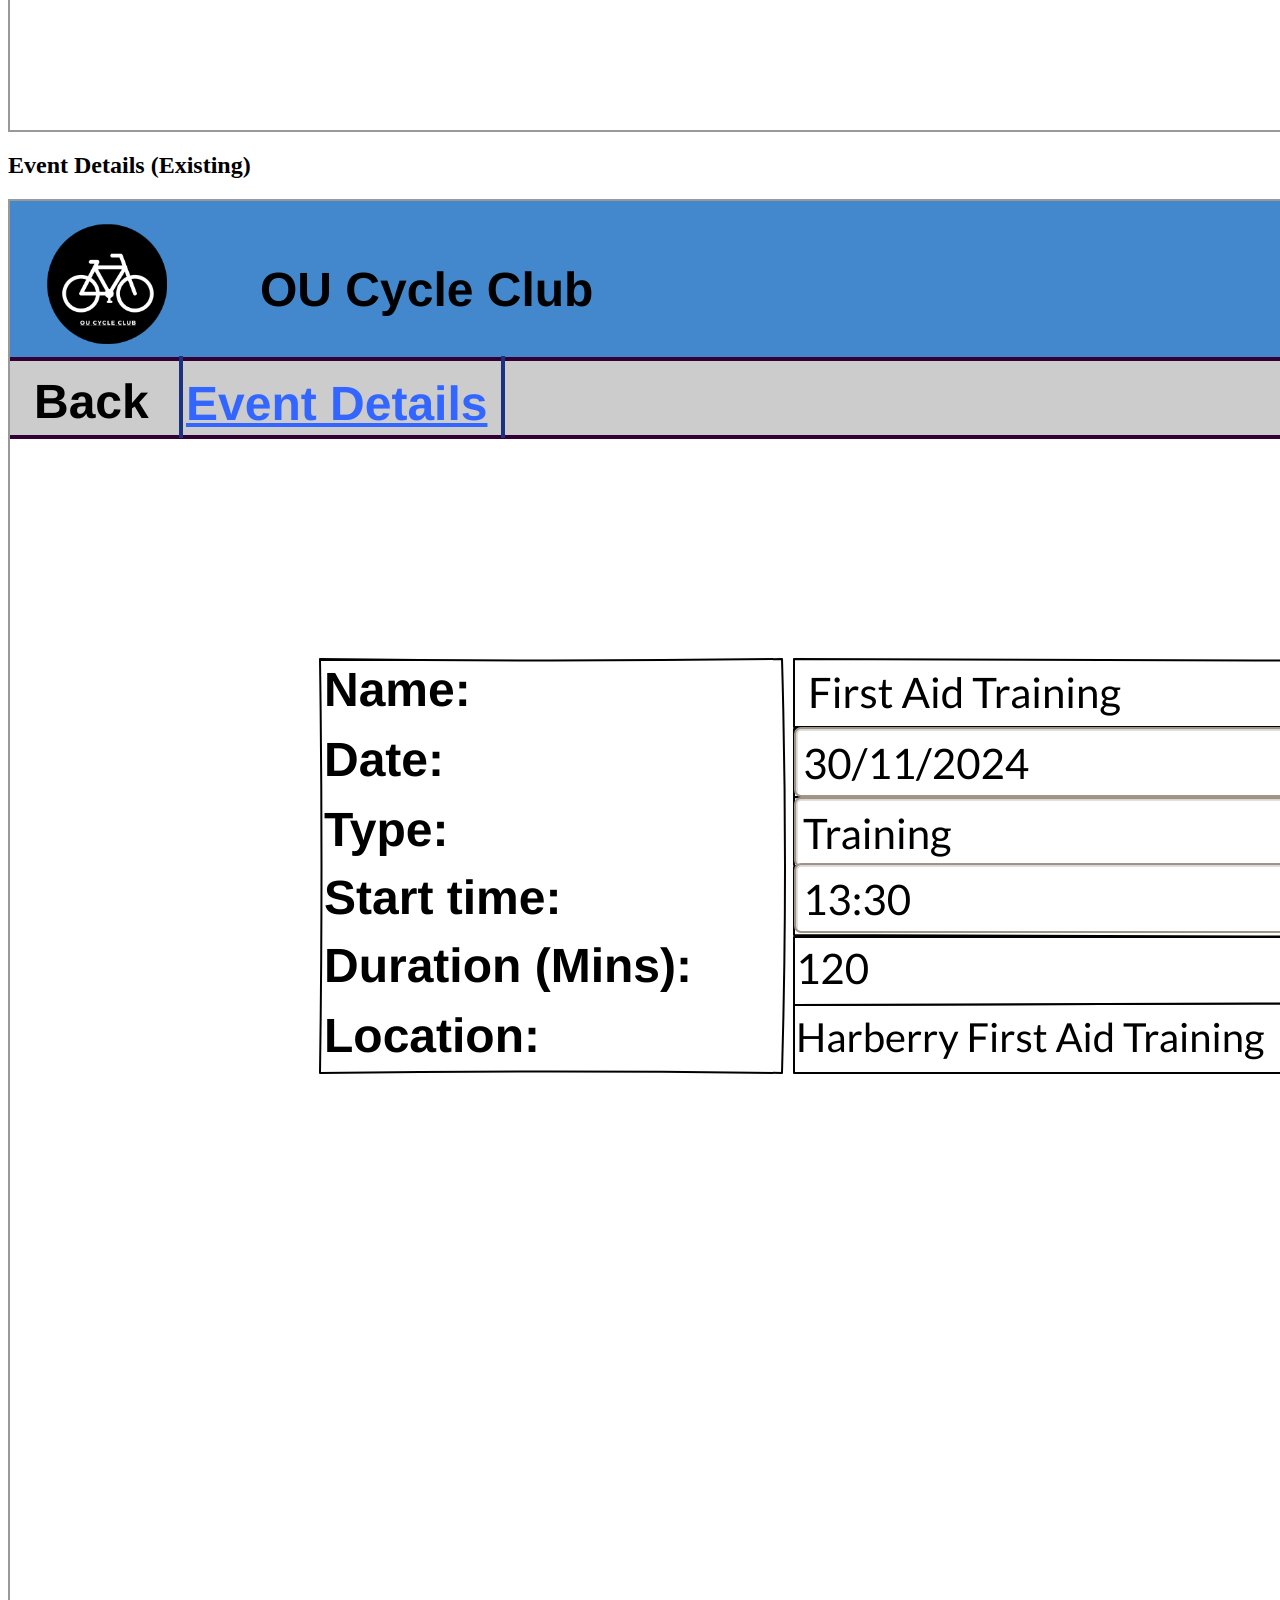
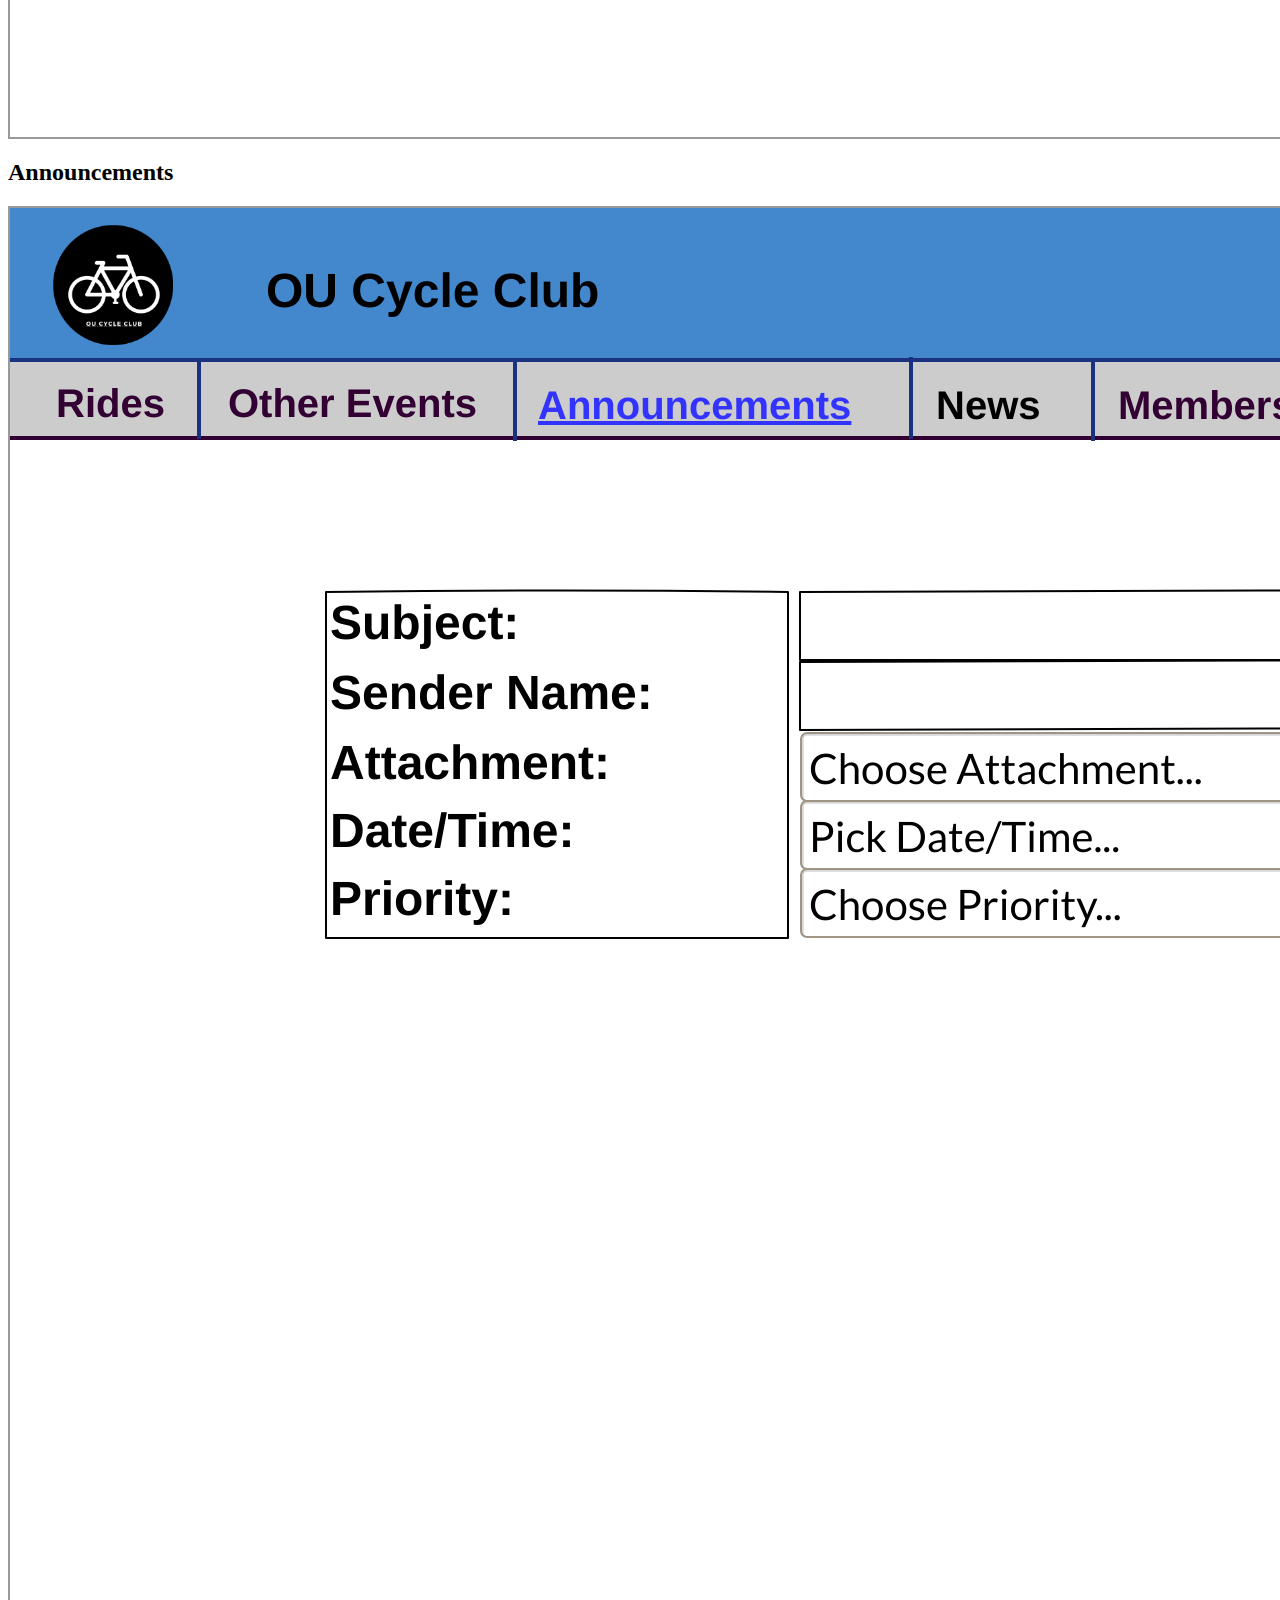
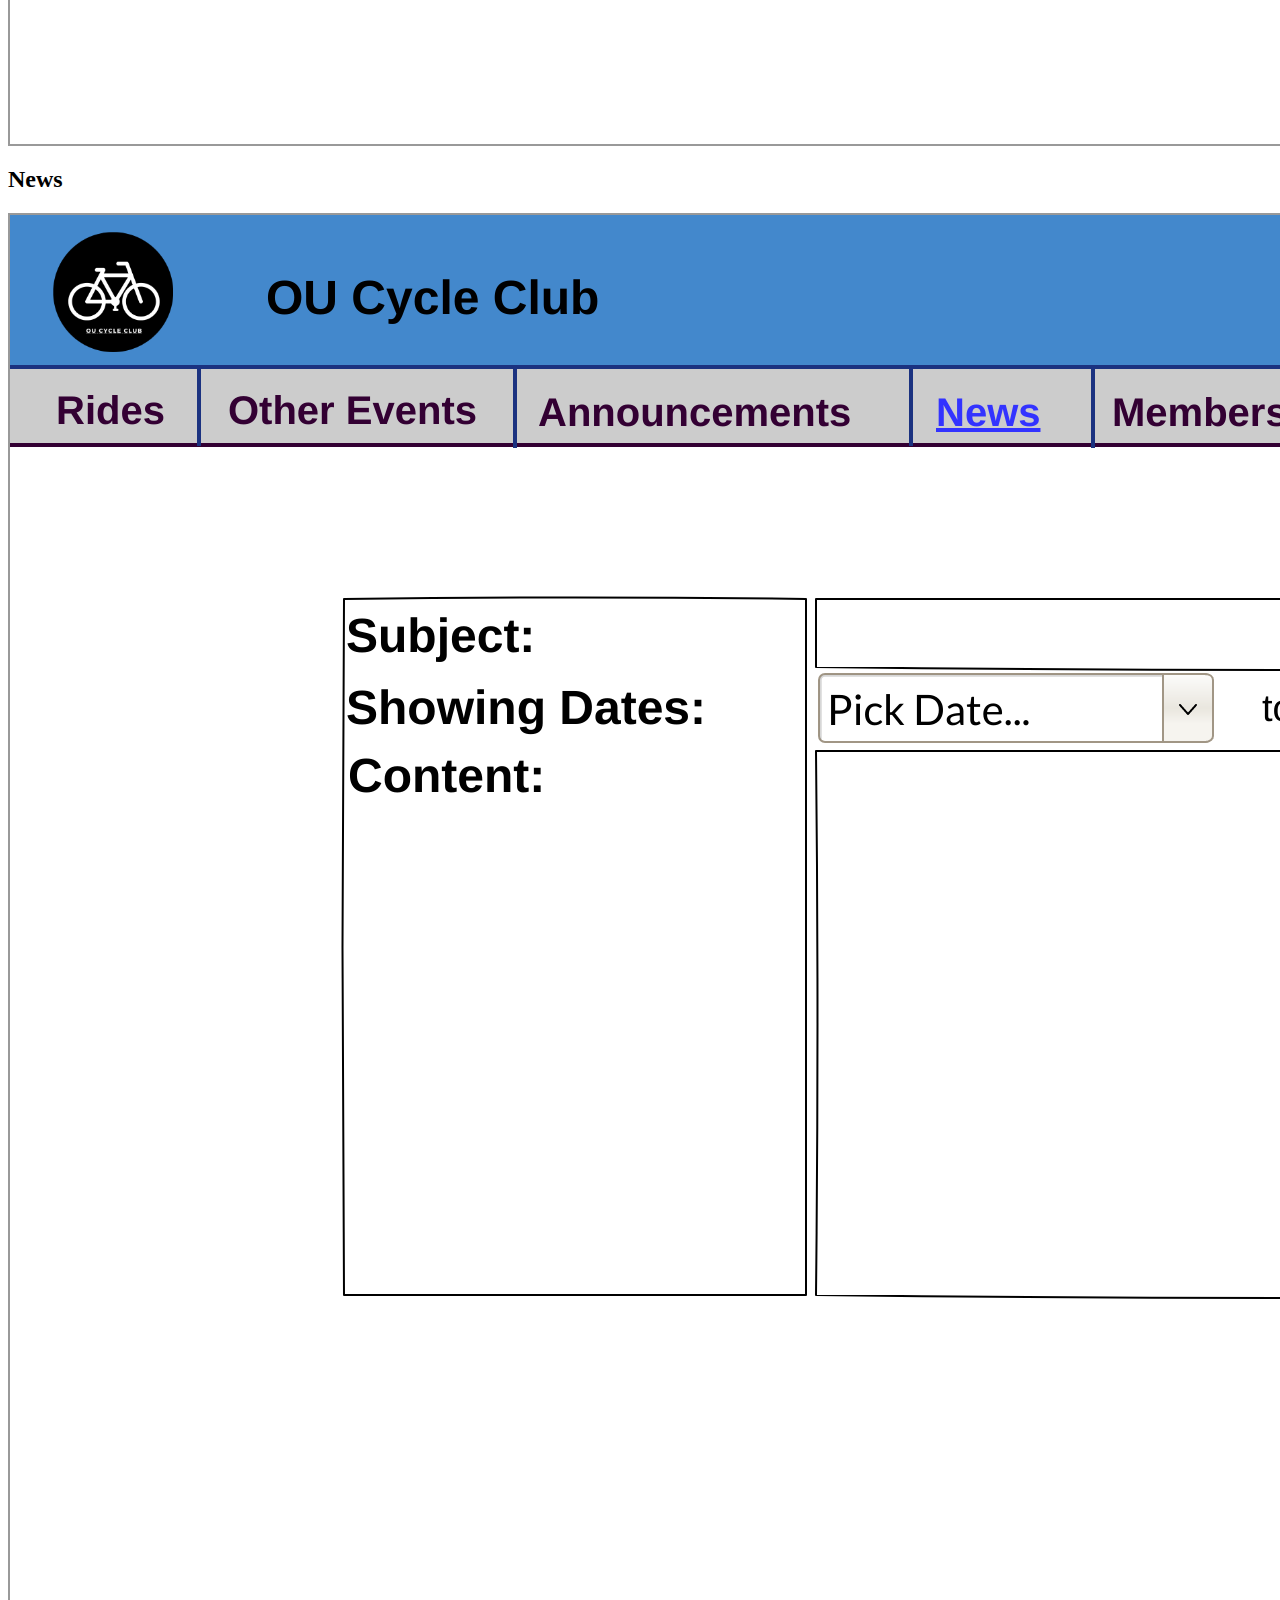
==== commit e532f4b2: "adding active flag to member details" ====
--- a/Wireframes/Wireframes Export/index.html
+++ b/Wireframes/Wireframes Export/index.html
@@ -1,2 +1,2 @@
 <html xmlns="http://www.w3.org/1999/xhtml" xmlns:p="http://www.evolus.vn/Namespace/Pencil" xmlns:html="http://www.w3.org/1999/xhtml"><head><meta http-equiv="Content-Type" content="text/html; charset=UTF-8" />
-<title>Pencil Wireframes</title><link rel="stylesheet" href="Resources/SampleStyle.css" /></head><body><h1 id="documentTitle">Pencil Wireframes</h1><p id="documentMetadata">Exported at: Sun Dec 01 2024 20:50:58 GMT+0000 (Greenwich Mean Time)</p><div class="Page" id="login_page"><h2>Login</h2><div class="ImageContainer"><img src="pages/login.png" width="NaN" height="NaN" usemap="#map_login" /></div><map name="map_login"><area shape="rect" coords="599,415.25,701,455" href="#rides_list_page" title="Go to page 'Rides List'" /></map></div><div class="Page" id="rides_list_page"><h2>Rides List</h2><div class="ImageContainer"><img src="pages/rides_list.png" width="NaN" height="NaN" usemap="#map_rides_list" /></div><map name="map_rides_list"><area shape="rect" coords="441,720,465,744" href="#member_detail_existing_page" title="Go to page 'Member Detail (Existing)'" /><area shape="rect" coords="555,720,579,744" href="#member_detail_existing_page" title="Go to page 'Member Detail (Existing)'" /><area shape="rect" coords="933,31,1001,60" href="#login_page" title="Go to page 'Login'" /><area shape="rect" coords="465,88,518,117" href="#news_page" title="Go to page 'News'" /><area shape="rect" coords="267,88,424,117" href="#announcements_page" title="Go to page 'Announcements'" /><area shape="rect" coords="112,87,237,116" href="#other_events_list_page" title="Go to page 'Other Events List'" /><area shape="rect" coords="758,580,782,604" href="#ride_details_existing_page" title="Go to page 'Ride Details (Existing)'" /><area shape="rect" coords="758,527,782,551" href="#ride_details_existing_page" title="Go to page 'Ride Details (Existing)'" /><area shape="rect" coords="758,475,782,499" href="#ride_details_existing_page" title="Go to page 'Ride Details (Existing)'" /><area shape="rect" coords="758,420,782,444" href="#ride_details_existing_page" title="Go to page 'Ride Details (Existing)'" /><area shape="rect" coords="758,369,782,393" href="#ride_details_existing_page" title="Go to page 'Ride Details (Existing)'" /><area shape="rect" coords="758,318,782,342" href="#ride_details_existing_page" title="Go to page 'Ride Details (Existing)'" /><area shape="rect" coords="795,151.25,961,191" href="#ride_details_new__page" title="Go to page 'Ride Details (New) '" /><area shape="rect" coords="559,89,647,118" href="#members_list_page" title="Go to page 'Members List'" /></map></div><div class="Page" id="ride_details_new__page"><h2>Ride Details (New) </h2><div class="ImageContainer"><img src="pages/ride_details_new_.png" width="NaN" height="NaN" usemap="#map_ride_details_new_" /></div><map name="map_ride_details_new_"><area shape="rect" coords="752,689.25,854,729" href="#rides_list_page" title="Go to page 'Rides List'" /><area shape="rect" coords="12,83,70,118" href="#rides_list_page" title="Go to page 'Rides List'" /><area shape="rect" coords="928,31,996,60" href="#login_page" title="Go to page 'Login'" /></map></div><div class="Page" id="ride_details_existing_page"><h2>Ride Details (Existing)</h2><div class="ImageContainer"><img src="pages/ride_details_existing.png" width="NaN" height="NaN" usemap="#map_ride_details_existing" /></div><map name="map_ride_details_existing"><area shape="rect" coords="155,678.25,298,718.75" href="#ride_members_list_page" title="Go to page 'Ride Members List'" /><area shape="rect" coords="752,678.25,854,718" href="#rides_list_page" title="Go to page 'Rides List'" /><area shape="rect" coords="12,80,70,115" href="#rides_list_page" title="Go to page 'Rides List'" /><area shape="rect" coords="927,29,995,58" href="#login_page" title="Go to page 'Login'" /></map></div><div class="Page" id="ride_members_list_page"><h2>Ride Members List</h2><div class="ImageContainer"><img src="pages/ride_members_list.png" width="NaN" height="NaN" usemap="#map_ride_members_list" /></div><map name="map_ride_members_list"><area shape="rect" coords="442,710,466,734" href="#member_detail_existing_page" title="Go to page 'Member Detail (Existing)'" /><area shape="rect" coords="556,710,580,734" href="#member_detail_existing_page" title="Go to page 'Member Detail (Existing)'" /><area shape="rect" coords="755,362,779,386" href="#member_detail_existing_page" title="Go to page 'Member Detail (Existing)'" /><area shape="rect" coords="755,309,779,333" href="#member_detail_existing_page" title="Go to page 'Member Detail (Existing)'" /><area shape="rect" coords="755,261,779,285" href="#member_detail_existing_page" title="Go to page 'Member Detail (Existing)'" /><area shape="rect" coords="933,30,1001,59" href="#login_page" title="Go to page 'Login'" /><area shape="rect" coords="18,81,76,116" href="#ride_details_existing_page" title="Go to page 'Ride Details (Existing)'" /></map></div><div class="Page" id="other_events_list_page"><h2>Other Events List</h2><div class="ImageContainer"><img src="pages/other_events_list.png" width="NaN" height="NaN" usemap="#map_other_events_list" /></div><map name="map_other_events_list"><area shape="rect" coords="439,724,463,748" href="#member_detail_existing_page" title="Go to page 'Member Detail (Existing)'" /><area shape="rect" coords="553,724,577,748" href="#member_detail_existing_page" title="Go to page 'Member Detail (Existing)'" /><area shape="rect" coords="762,436,786,460" href="#event_details_existing_page" title="Go to page 'Event Details (Existing)'" /><area shape="rect" coords="762,383,786,407" href="#event_details_existing_page" title="Go to page 'Event Details (Existing)'" /><area shape="rect" coords="761,330,785,354" href="#event_details_existing_page" title="Go to page 'Event Details (Existing)'" /><area shape="rect" coords="463,95,516,124" href="#news_page" title="Go to page 'News'" /><area shape="rect" coords="264,95,421,124" href="#announcements_page" title="Go to page 'Announcements'" /><area shape="rect" coords="23,94,78,123" href="#rides_list_page" title="Go to page 'Rides List'" /><area shape="rect" coords="930,37,998,66" href="#login_page" title="Go to page 'Login'" /><area shape="rect" coords="806,169.5,972,210" href="#event_details_new_page" title="Go to page 'Event Details (New)'" /><area shape="rect" coords="558,95,646,124" href="#members_list_page" title="Go to page 'Members List'" /></map></div><div class="Page" id="event_details_new_page"><h2>Event Details (New)</h2><div class="ImageContainer"><img src="pages/event_details_new.png" width="NaN" height="NaN" usemap="#map_event_details_new" /></div><map name="map_event_details_new"></map></div><div class="Page" id="event_details_existing_page"><h2>Event Details (Existing)</h2><div class="ImageContainer"><img src="pages/event_details_existing.png" width="NaN" height="NaN" usemap="#map_event_details_existing" /></div><map name="map_event_details_existing"></map></div><div class="Page" id="announcements_page"><h2>Announcements</h2><div class="ImageContainer"><img src="pages/announcements.png" width="NaN" height="NaN" usemap="#map_announcements" /></div><map name="map_announcements"><area shape="rect" coords="463,85,516,114" href="#news_page" title="Go to page 'News'" /><area shape="rect" coords="109,84,234,113" href="#other_events_list_page" title="Go to page 'Other Events List'" /><area shape="rect" coords="23,84,78,113" href="#rides_list_page" title="Go to page 'Rides List'" /><area shape="rect" coords="931,28,999,57" href="#login_page" title="Go to page 'Login'" /><area shape="rect" coords="554,85,642,114" href="#members_list_page" title="Go to page 'Members List'" /></map></div><div class="Page" id="news_page"><h2>News</h2><div class="ImageContainer"><img src="pages/news.png" width="NaN" height="NaN" usemap="#map_news" /></div><map name="map_news"><area shape="rect" coords="931,28,999,57" href="#login_page" title="Go to page 'Login'" /><area shape="rect" coords="551,85,639,114" href="#members_list_page" title="Go to page 'Members List'" /><area shape="rect" coords="264,85,421,114" href="#announcements_page" title="Go to page 'Announcements'" /><area shape="rect" coords="109,84,234,113" href="#other_events_list_page" title="Go to page 'Other Events List'" /><area shape="rect" coords="23,84,78,113" href="#rides_list_page" title="Go to page 'Rides List'" /></map></div><div class="Page" id="members_list_page"><h2>Members List</h2><div class="ImageContainer"><img src="pages/members_list.png" width="NaN" height="NaN" usemap="#map_members_list" /></div><map name="map_members_list"><area shape="rect" coords="438,726,462,750" href="#member_detail_existing_page" title="Go to page 'Member Detail (Existing)'" /><area shape="rect" coords="552,726,576,750" href="#member_detail_existing_page" title="Go to page 'Member Detail (Existing)'" /><area shape="rect" coords="749,277,773,301" href="#member_detail_existing_page" title="Go to page 'Member Detail (Existing)'" /><area shape="rect" coords="749,326,773,350" href="#member_detail_existing_page" title="Go to page 'Member Detail (Existing)'" /><area shape="rect" coords="749,378,773,402" href="#member_detail_existing_page" title="Go to page 'Member Detail (Existing)'" /><area shape="rect" coords="749,431,773,455" href="#member_detail_existing_page" title="Go to page 'Member Detail (Existing)'" /><area shape="rect" coords="749,483,773,507" href="#member_detail_existing_page" title="Go to page 'Member Detail (Existing)'" /><area shape="rect" coords="749,540,773,564" href="#member_detail_existing_page" title="Go to page 'Member Detail (Existing)'" /><area shape="rect" coords="463,95,516,124" href="#news_page" title="Go to page 'News'" /><area shape="rect" coords="264,95,421,124" href="#announcements_page" title="Go to page 'Announcements'" /><area shape="rect" coords="109,94,234,123" href="#other_events_list_page" title="Go to page 'Other Events List'" /><area shape="rect" coords="23,94,78,123" href="#rides_list_page" title="Go to page 'Rides List'" /><area shape="rect" coords="930,37,998,66" href="#login_page" title="Go to page 'Login'" /></map></div><div class="Page" id="member_detail_existing_page"><h2>Member Detail (Existing)</h2><div class="ImageContainer"><img src="pages/member_detail_existing.png" width="NaN" height="NaN" usemap="#map_member_detail_existing" /></div><map name="map_member_detail_existing"><area shape="rect" coords="927,29,995,58" href="#login_page" title="Go to page 'Login'" /><area shape="rect" coords="12,81,70,116" href="#members_list_page" title="Go to page 'Members List'" /><area shape="rect" coords="891,653.25,993,693" href="#members_list_page" title="Go to page 'Members List'" /></map></div></body></html>+<title>Pencil Wireframes</title><link rel="stylesheet" href="Resources/SampleStyle.css" /></head><body><h1 id="documentTitle">Pencil Wireframes</h1><p id="documentMetadata">Exported at: Sun Dec 01 2024 21:14:49 GMT+0000 (Greenwich Mean Time)</p><div class="Page" id="login_page"><h2>Login</h2><div class="ImageContainer"><img src="pages/login.png" width="NaN" height="NaN" usemap="#map_login" /></div><map name="map_login"><area shape="rect" coords="599,415.25,701,455" href="#rides_list_page" title="Go to page 'Rides List'" /></map></div><div class="Page" id="rides_list_page"><h2>Rides List</h2><div class="ImageContainer"><img src="pages/rides_list.png" width="NaN" height="NaN" usemap="#map_rides_list" /></div><map name="map_rides_list"><area shape="rect" coords="441,720,465,744" href="#member_detail_existing_page" title="Go to page 'Member Detail (Existing)'" /><area shape="rect" coords="555,720,579,744" href="#member_detail_existing_page" title="Go to page 'Member Detail (Existing)'" /><area shape="rect" coords="933,31,1001,60" href="#login_page" title="Go to page 'Login'" /><area shape="rect" coords="465,88,518,117" href="#news_page" title="Go to page 'News'" /><area shape="rect" coords="267,88,424,117" href="#announcements_page" title="Go to page 'Announcements'" /><area shape="rect" coords="112,87,237,116" href="#other_events_list_page" title="Go to page 'Other Events List'" /><area shape="rect" coords="758,580,782,604" href="#ride_details_existing_page" title="Go to page 'Ride Details (Existing)'" /><area shape="rect" coords="758,527,782,551" href="#ride_details_existing_page" title="Go to page 'Ride Details (Existing)'" /><area shape="rect" coords="758,475,782,499" href="#ride_details_existing_page" title="Go to page 'Ride Details (Existing)'" /><area shape="rect" coords="758,420,782,444" href="#ride_details_existing_page" title="Go to page 'Ride Details (Existing)'" /><area shape="rect" coords="758,369,782,393" href="#ride_details_existing_page" title="Go to page 'Ride Details (Existing)'" /><area shape="rect" coords="758,318,782,342" href="#ride_details_existing_page" title="Go to page 'Ride Details (Existing)'" /><area shape="rect" coords="795,151.25,961,191" href="#ride_details_new__page" title="Go to page 'Ride Details (New) '" /><area shape="rect" coords="559,89,647,118" href="#members_list_page" title="Go to page 'Members List'" /></map></div><div class="Page" id="ride_details_new__page"><h2>Ride Details (New) </h2><div class="ImageContainer"><img src="pages/ride_details_new_.png" width="NaN" height="NaN" usemap="#map_ride_details_new_" /></div><map name="map_ride_details_new_"><area shape="rect" coords="752,689.25,854,729" href="#rides_list_page" title="Go to page 'Rides List'" /><area shape="rect" coords="12,83,70,118" href="#rides_list_page" title="Go to page 'Rides List'" /><area shape="rect" coords="928,31,996,60" href="#login_page" title="Go to page 'Login'" /></map></div><div class="Page" id="ride_details_existing_page"><h2>Ride Details (Existing)</h2><div class="ImageContainer"><img src="pages/ride_details_existing.png" width="NaN" height="NaN" usemap="#map_ride_details_existing" /></div><map name="map_ride_details_existing"><area shape="rect" coords="155,678.25,298,718.75" href="#ride_members_list_page" title="Go to page 'Ride Members List'" /><area shape="rect" coords="752,678.25,854,718" href="#rides_list_page" title="Go to page 'Rides List'" /><area shape="rect" coords="12,80,70,115" href="#rides_list_page" title="Go to page 'Rides List'" /><area shape="rect" coords="927,29,995,58" href="#login_page" title="Go to page 'Login'" /></map></div><div class="Page" id="ride_members_list_page"><h2>Ride Members List</h2><div class="ImageContainer"><img src="pages/ride_members_list.png" width="NaN" height="NaN" usemap="#map_ride_members_list" /></div><map name="map_ride_members_list"><area shape="rect" coords="442,710,466,734" href="#member_detail_existing_page" title="Go to page 'Member Detail (Existing)'" /><area shape="rect" coords="556,710,580,734" href="#member_detail_existing_page" title="Go to page 'Member Detail (Existing)'" /><area shape="rect" coords="755,362,779,386" href="#member_detail_existing_page" title="Go to page 'Member Detail (Existing)'" /><area shape="rect" coords="755,309,779,333" href="#member_detail_existing_page" title="Go to page 'Member Detail (Existing)'" /><area shape="rect" coords="755,261,779,285" href="#member_detail_existing_page" title="Go to page 'Member Detail (Existing)'" /><area shape="rect" coords="933,30,1001,59" href="#login_page" title="Go to page 'Login'" /><area shape="rect" coords="18,81,76,116" href="#ride_details_existing_page" title="Go to page 'Ride Details (Existing)'" /></map></div><div class="Page" id="other_events_list_page"><h2>Other Events List</h2><div class="ImageContainer"><img src="pages/other_events_list.png" width="NaN" height="NaN" usemap="#map_other_events_list" /></div><map name="map_other_events_list"><area shape="rect" coords="439,724,463,748" href="#member_detail_existing_page" title="Go to page 'Member Detail (Existing)'" /><area shape="rect" coords="553,724,577,748" href="#member_detail_existing_page" title="Go to page 'Member Detail (Existing)'" /><area shape="rect" coords="762,436,786,460" href="#event_details_existing_page" title="Go to page 'Event Details (Existing)'" /><area shape="rect" coords="762,383,786,407" href="#event_details_existing_page" title="Go to page 'Event Details (Existing)'" /><area shape="rect" coords="761,330,785,354" href="#event_details_existing_page" title="Go to page 'Event Details (Existing)'" /><area shape="rect" coords="463,95,516,124" href="#news_page" title="Go to page 'News'" /><area shape="rect" coords="264,95,421,124" href="#announcements_page" title="Go to page 'Announcements'" /><area shape="rect" coords="23,94,78,123" href="#rides_list_page" title="Go to page 'Rides List'" /><area shape="rect" coords="930,37,998,66" href="#login_page" title="Go to page 'Login'" /><area shape="rect" coords="806,169.5,972,210" href="#event_details_new_page" title="Go to page 'Event Details (New)'" /><area shape="rect" coords="558,95,646,124" href="#members_list_page" title="Go to page 'Members List'" /></map></div><div class="Page" id="event_details_new_page"><h2>Event Details (New)</h2><div class="ImageContainer"><img src="pages/event_details_new.png" width="NaN" height="NaN" usemap="#map_event_details_new" /></div><map name="map_event_details_new"></map></div><div class="Page" id="event_details_existing_page"><h2>Event Details (Existing)</h2><div class="ImageContainer"><img src="pages/event_details_existing.png" width="NaN" height="NaN" usemap="#map_event_details_existing" /></div><map name="map_event_details_existing"></map></div><div class="Page" id="announcements_page"><h2>Announcements</h2><div class="ImageContainer"><img src="pages/announcements.png" width="NaN" height="NaN" usemap="#map_announcements" /></div><map name="map_announcements"><area shape="rect" coords="463,85,516,114" href="#news_page" title="Go to page 'News'" /><area shape="rect" coords="109,84,234,113" href="#other_events_list_page" title="Go to page 'Other Events List'" /><area shape="rect" coords="23,84,78,113" href="#rides_list_page" title="Go to page 'Rides List'" /><area shape="rect" coords="931,28,999,57" href="#login_page" title="Go to page 'Login'" /><area shape="rect" coords="554,85,642,114" href="#members_list_page" title="Go to page 'Members List'" /></map></div><div class="Page" id="news_page"><h2>News</h2><div class="ImageContainer"><img src="pages/news.png" width="NaN" height="NaN" usemap="#map_news" /></div><map name="map_news"><area shape="rect" coords="931,28,999,57" href="#login_page" title="Go to page 'Login'" /><area shape="rect" coords="551,85,639,114" href="#members_list_page" title="Go to page 'Members List'" /><area shape="rect" coords="264,85,421,114" href="#announcements_page" title="Go to page 'Announcements'" /><area shape="rect" coords="109,84,234,113" href="#other_events_list_page" title="Go to page 'Other Events List'" /><area shape="rect" coords="23,84,78,113" href="#rides_list_page" title="Go to page 'Rides List'" /></map></div><div class="Page" id="members_list_page"><h2>Members List</h2><div class="ImageContainer"><img src="pages/members_list.png" width="NaN" height="NaN" usemap="#map_members_list" /></div><map name="map_members_list"><area shape="rect" coords="438,726,462,750" href="#member_detail_existing_page" title="Go to page 'Member Detail (Existing)'" /><area shape="rect" coords="552,726,576,750" href="#member_detail_existing_page" title="Go to page 'Member Detail (Existing)'" /><area shape="rect" coords="749,277,773,301" href="#member_detail_existing_page" title="Go to page 'Member Detail (Existing)'" /><area shape="rect" coords="749,326,773,350" href="#member_detail_existing_page" title="Go to page 'Member Detail (Existing)'" /><area shape="rect" coords="749,378,773,402" href="#member_detail_existing_page" title="Go to page 'Member Detail (Existing)'" /><area shape="rect" coords="749,431,773,455" href="#member_detail_existing_page" title="Go to page 'Member Detail (Existing)'" /><area shape="rect" coords="749,483,773,507" href="#member_detail_existing_page" title="Go to page 'Member Detail (Existing)'" /><area shape="rect" coords="749,540,773,564" href="#member_detail_existing_page" title="Go to page 'Member Detail (Existing)'" /><area shape="rect" coords="463,95,516,124" href="#news_page" title="Go to page 'News'" /><area shape="rect" coords="264,95,421,124" href="#announcements_page" title="Go to page 'Announcements'" /><area shape="rect" coords="109,94,234,123" href="#other_events_list_page" title="Go to page 'Other Events List'" /><area shape="rect" coords="23,94,78,123" href="#rides_list_page" title="Go to page 'Rides List'" /><area shape="rect" coords="930,37,998,66" href="#login_page" title="Go to page 'Login'" /></map></div><div class="Page" id="member_detail_existing_page"><h2>Member Detail (Existing)</h2><div class="ImageContainer"><img src="pages/member_detail_existing.png" width="NaN" height="NaN" usemap="#map_member_detail_existing" /></div><map name="map_member_detail_existing"><area shape="rect" coords="927,29,995,58" href="#login_page" title="Go to page 'Login'" /><area shape="rect" coords="12,81,70,116" href="#members_list_page" title="Go to page 'Members List'" /><area shape="rect" coords="891,653.25,993,693" href="#members_list_page" title="Go to page 'Members List'" /></map></div></body></html>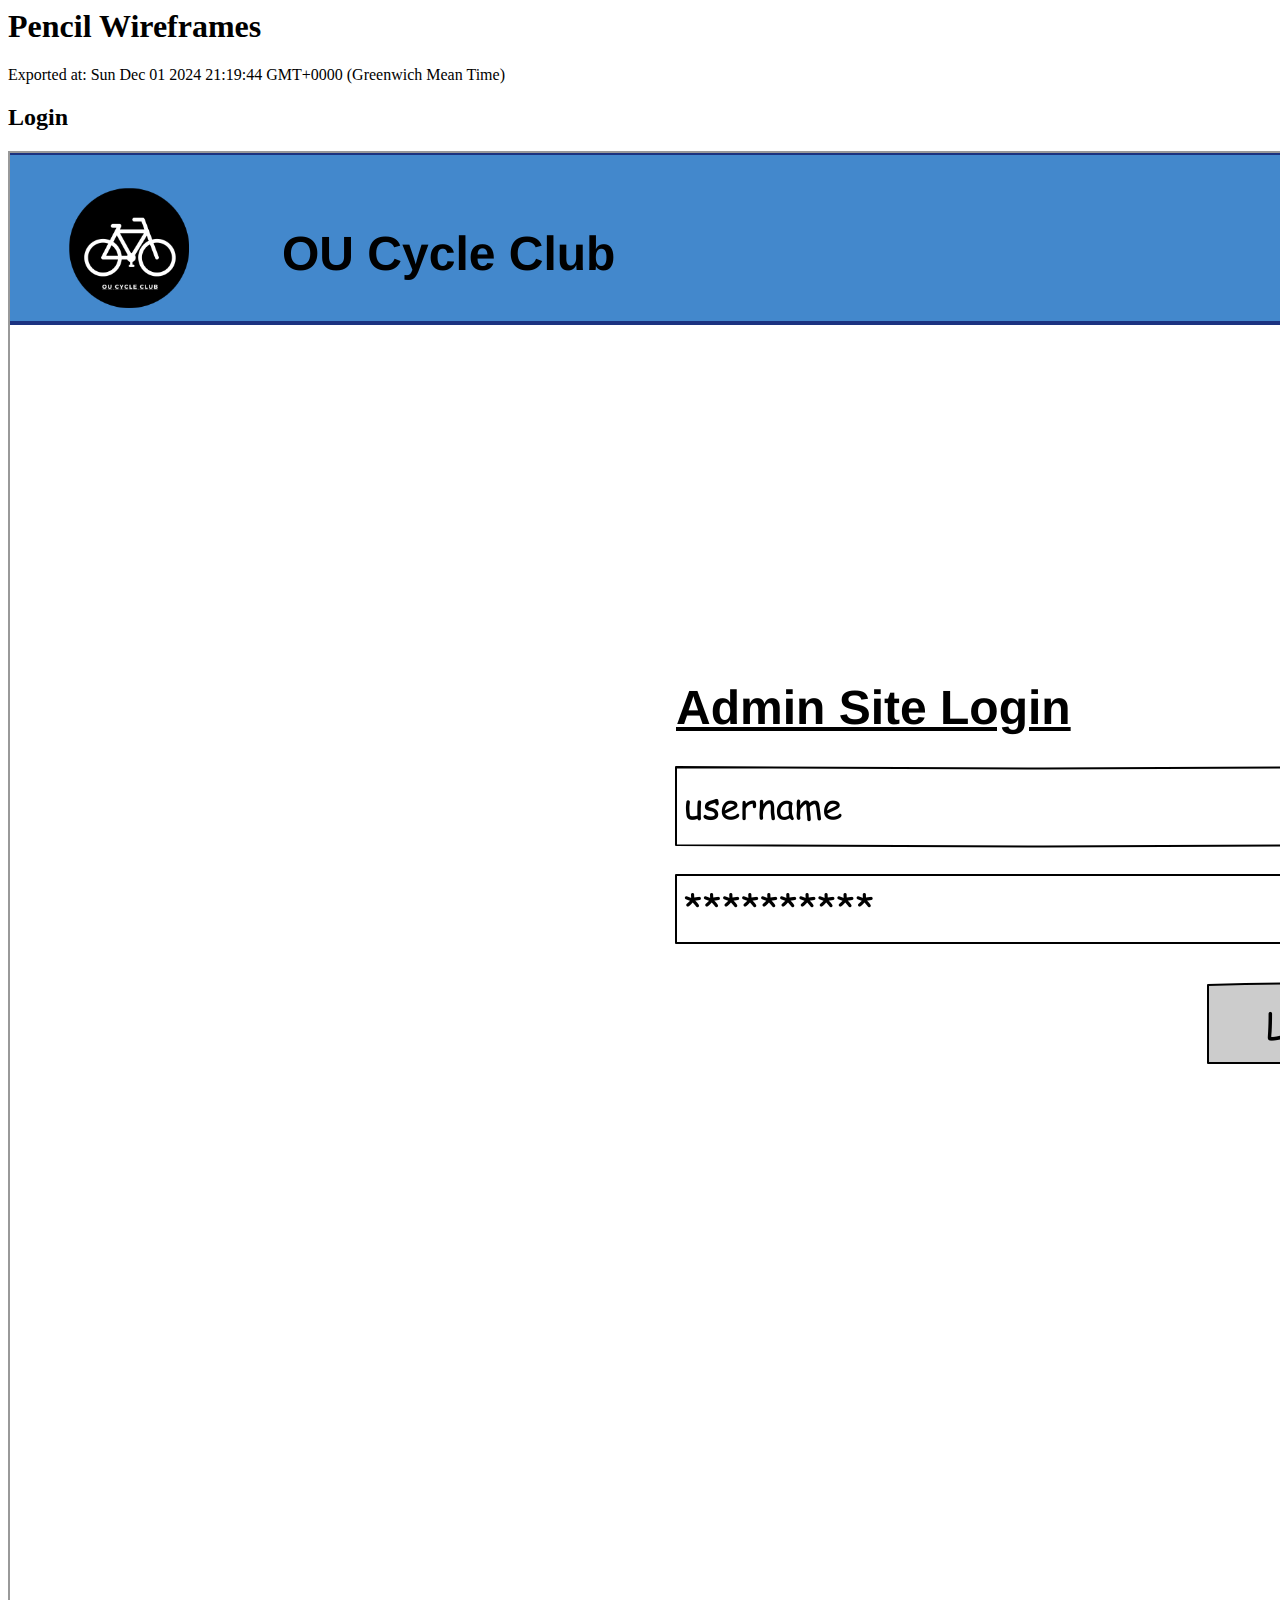
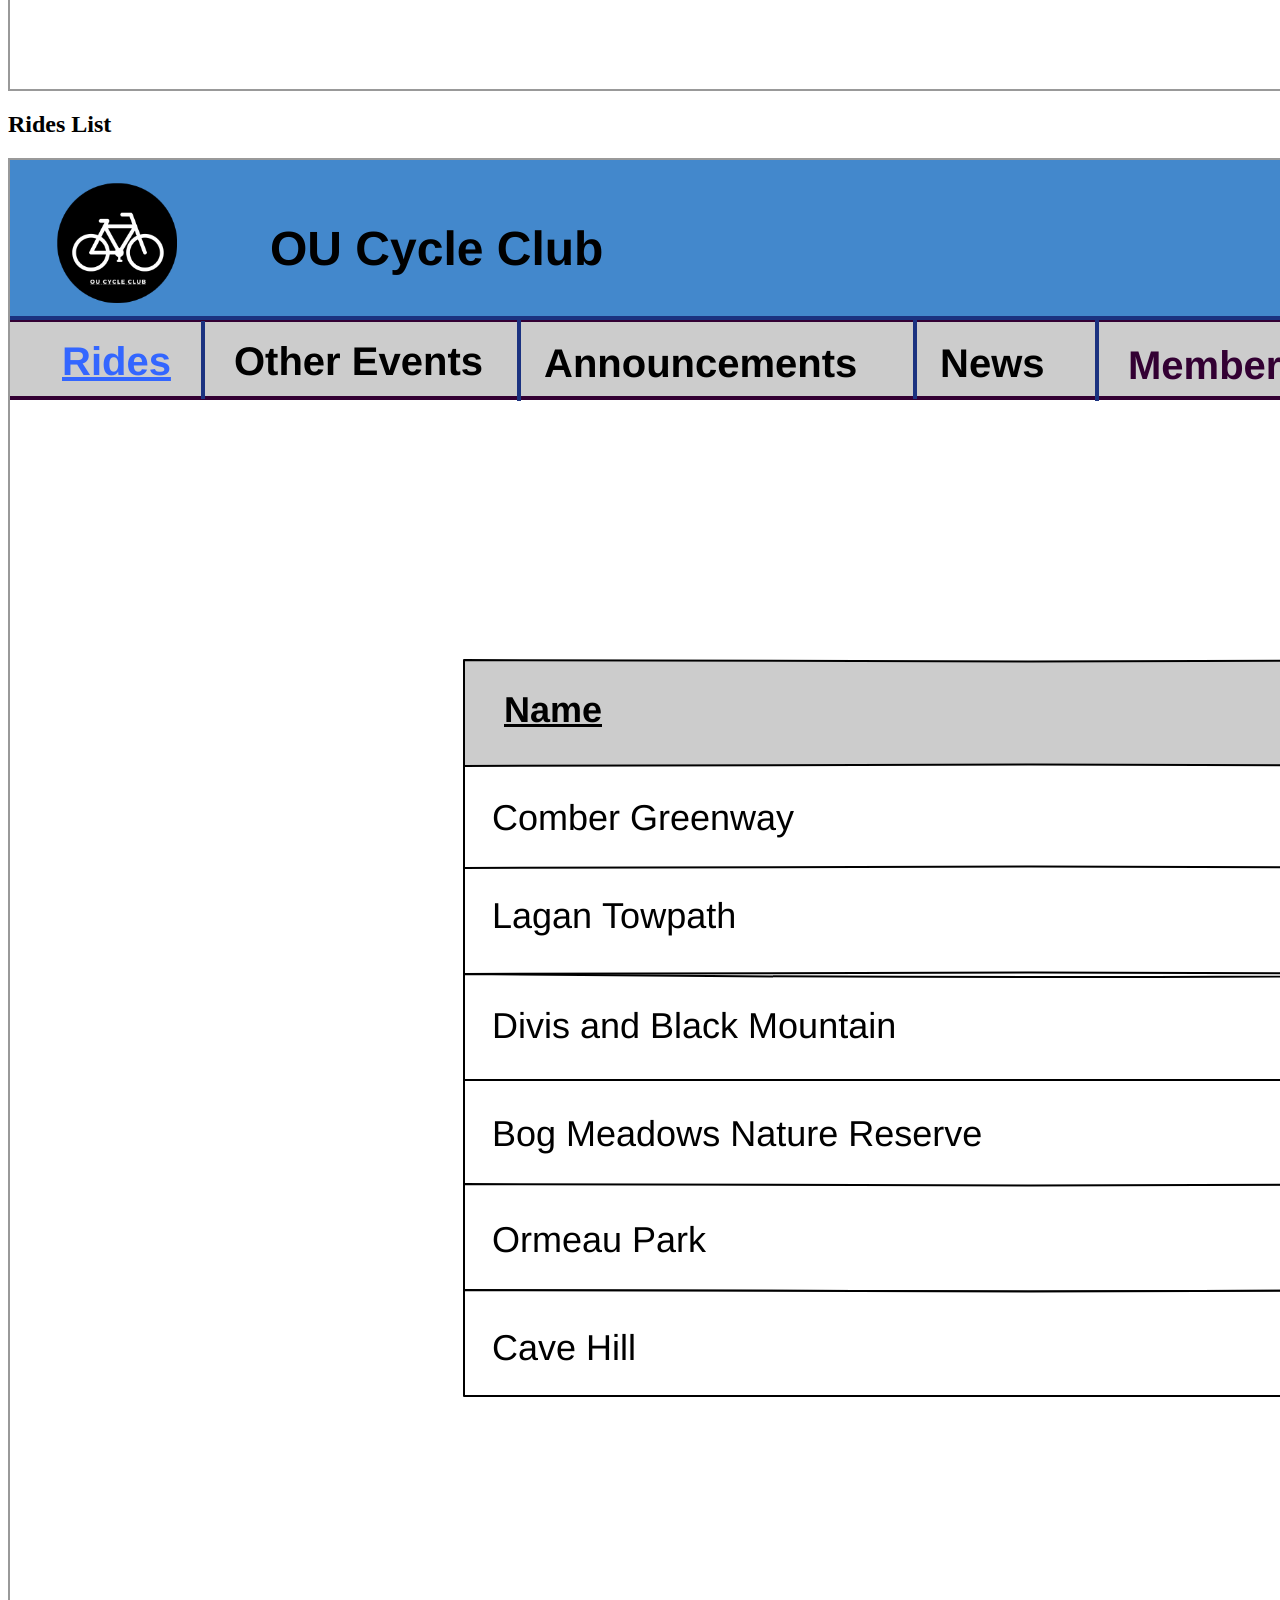
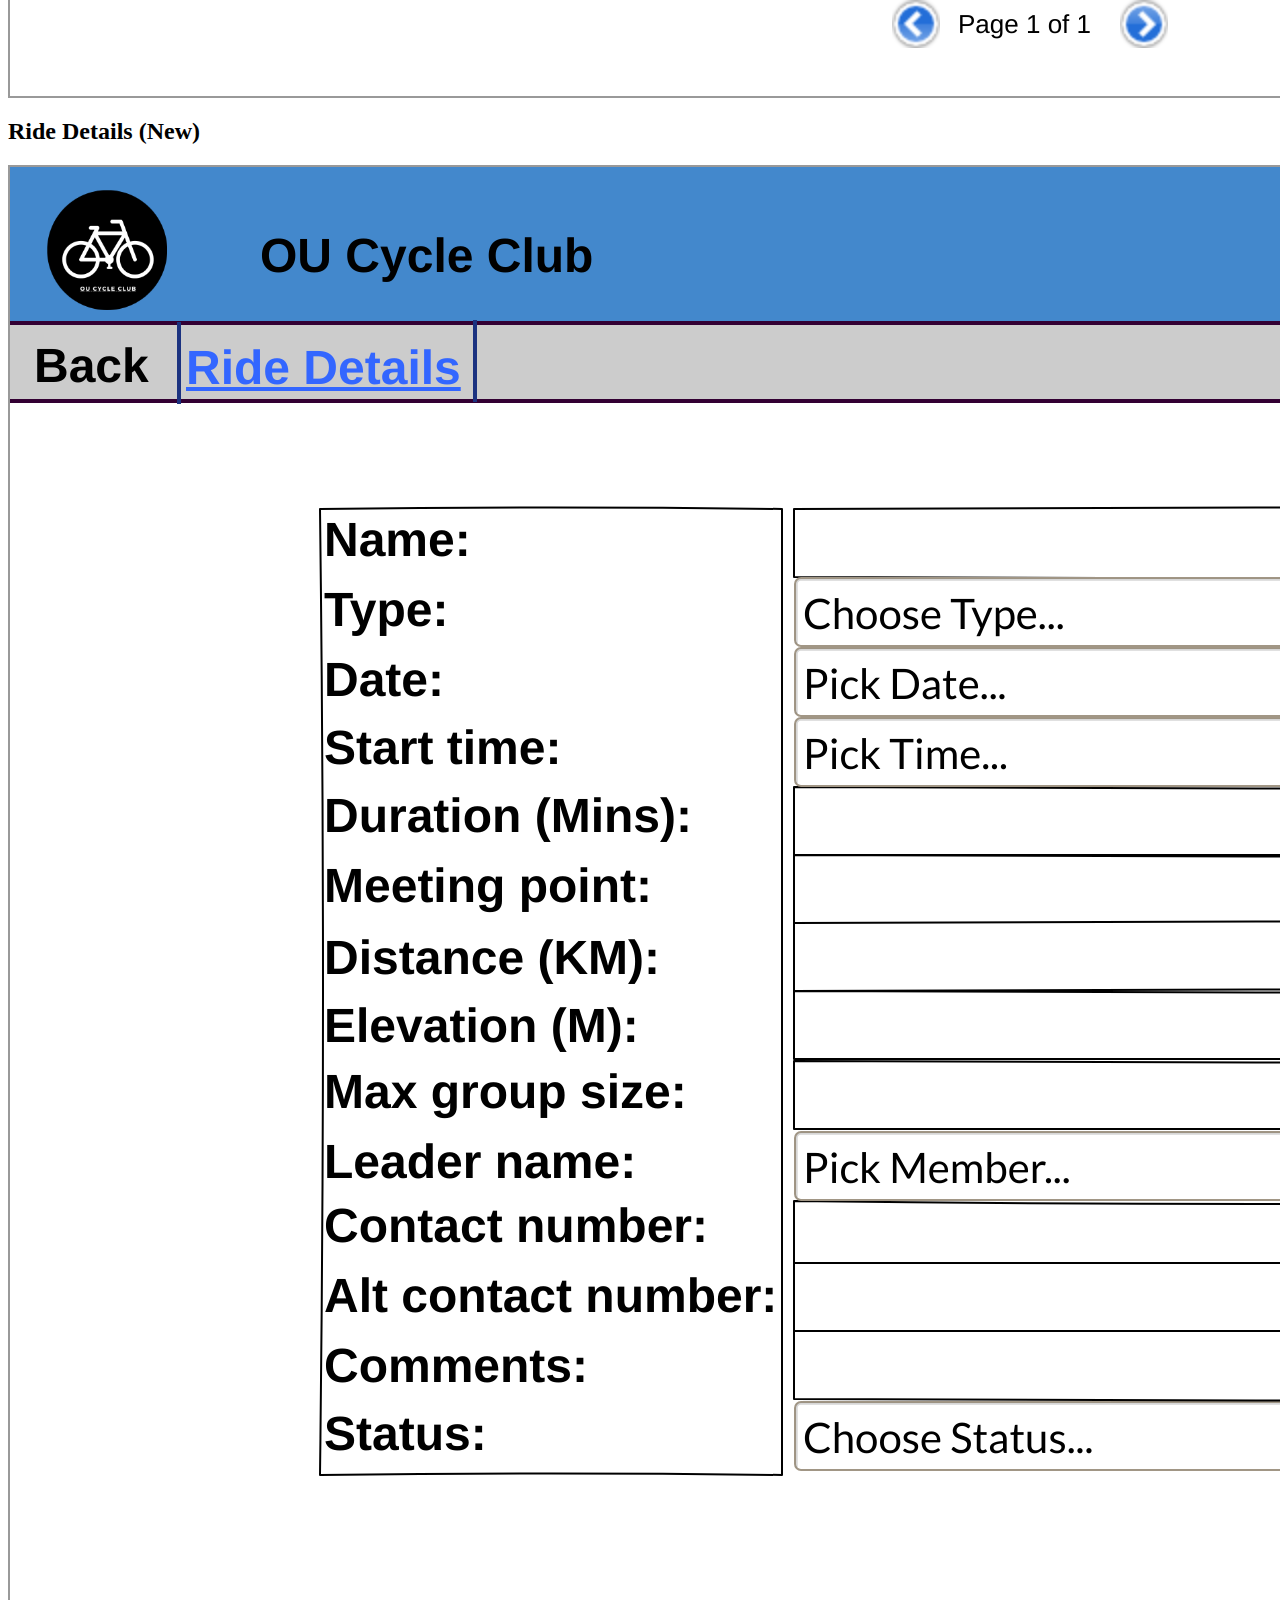
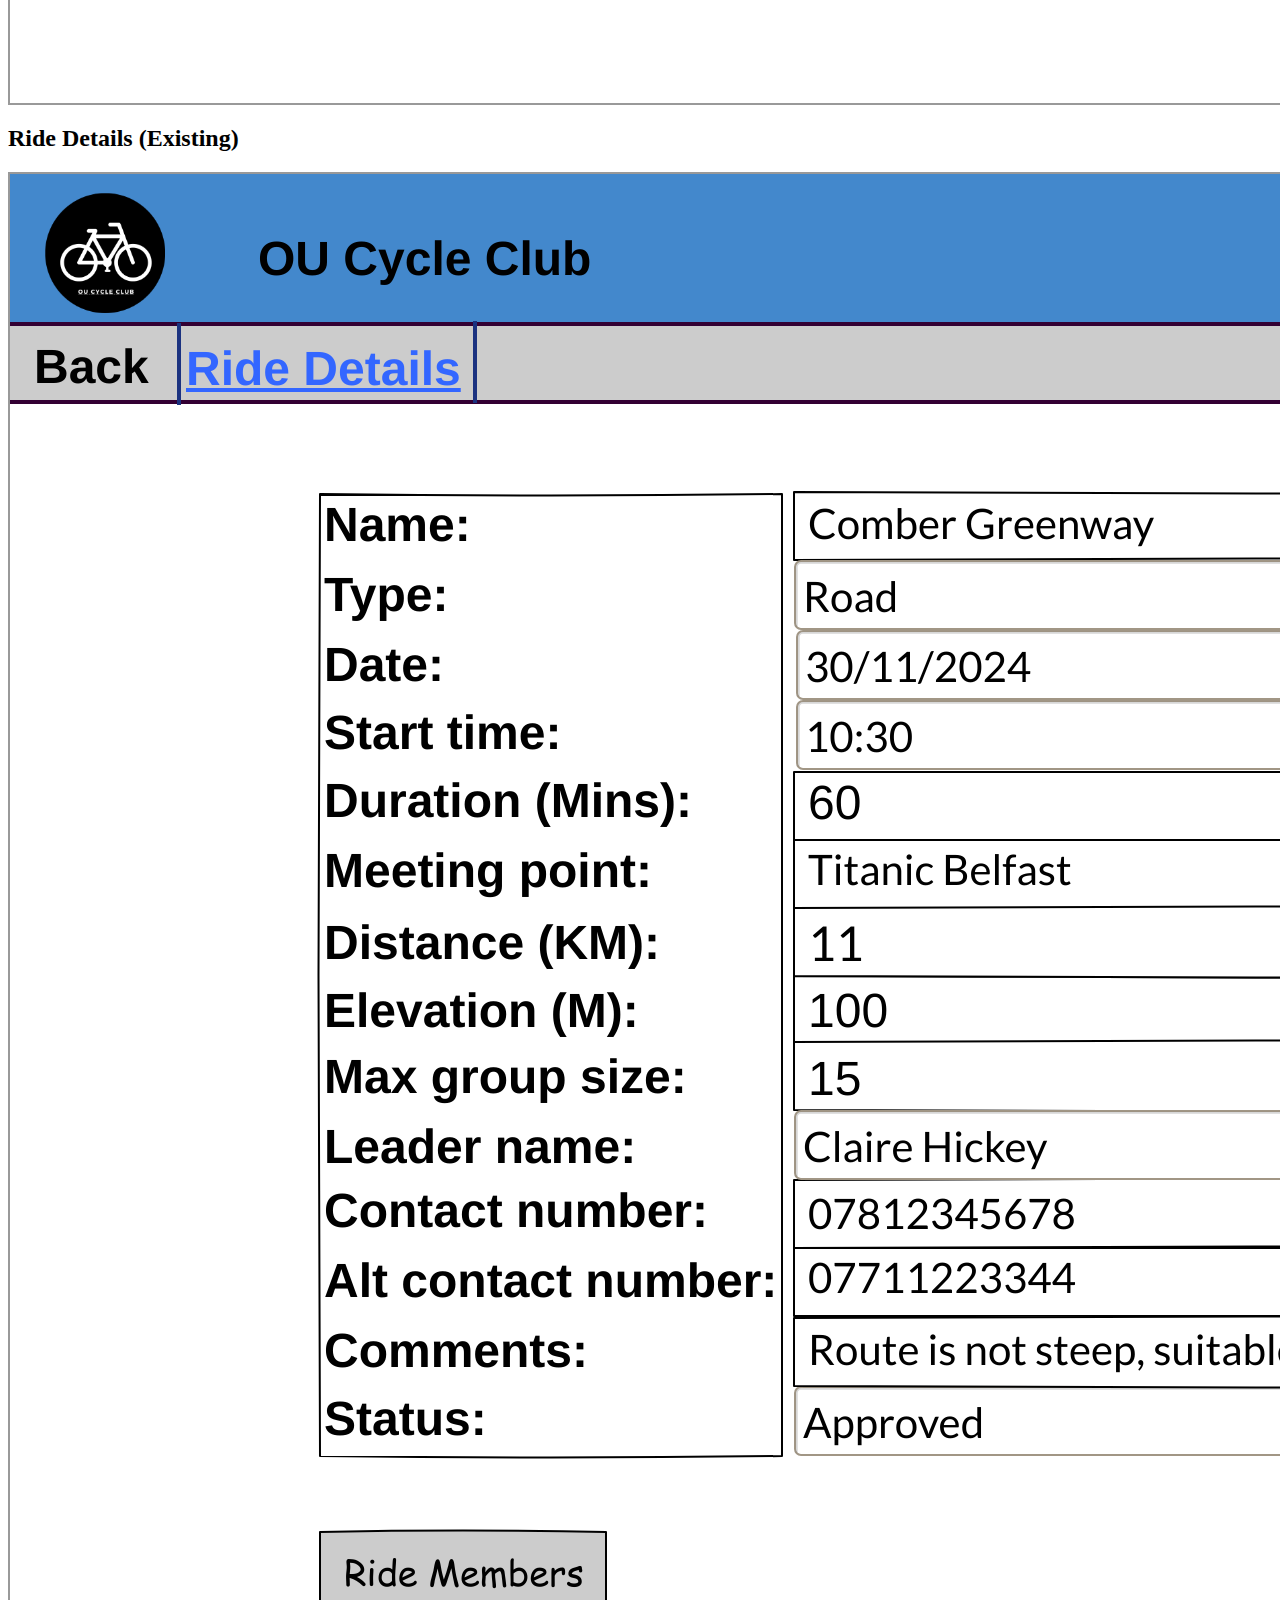
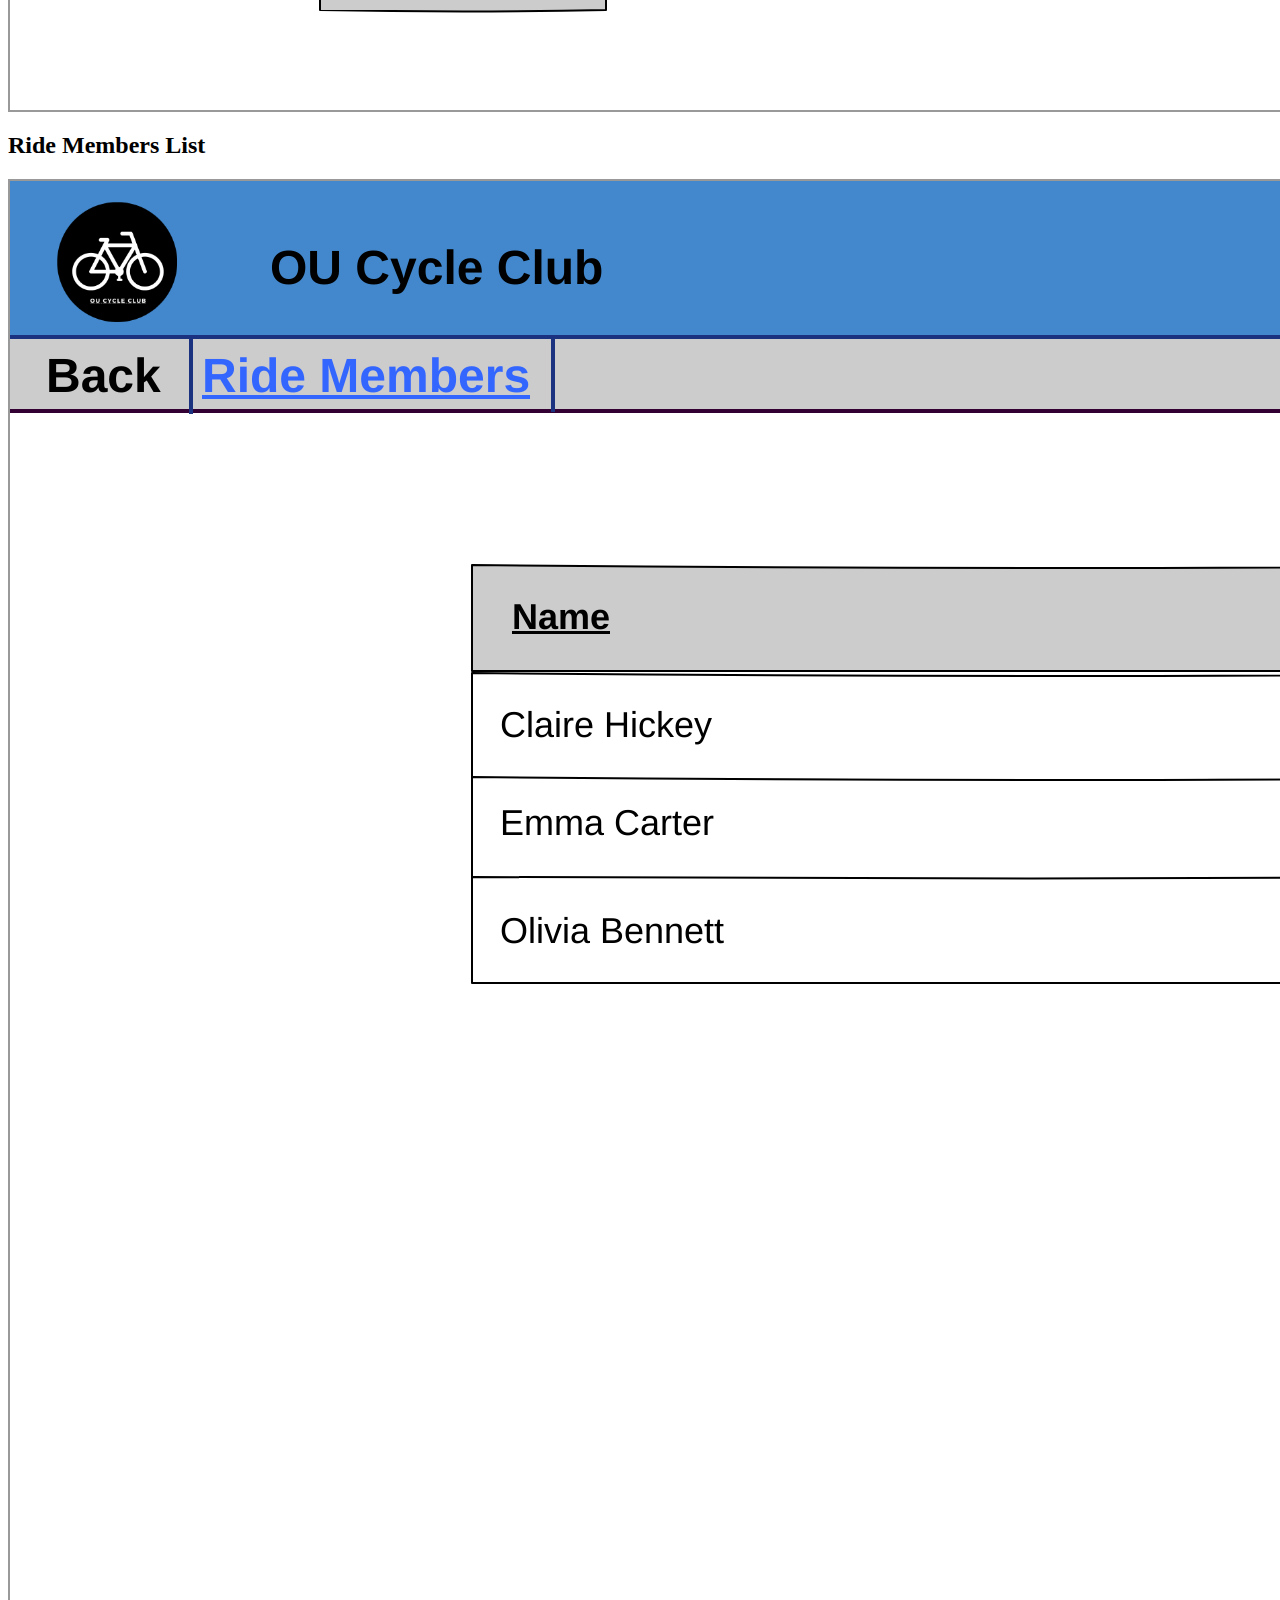
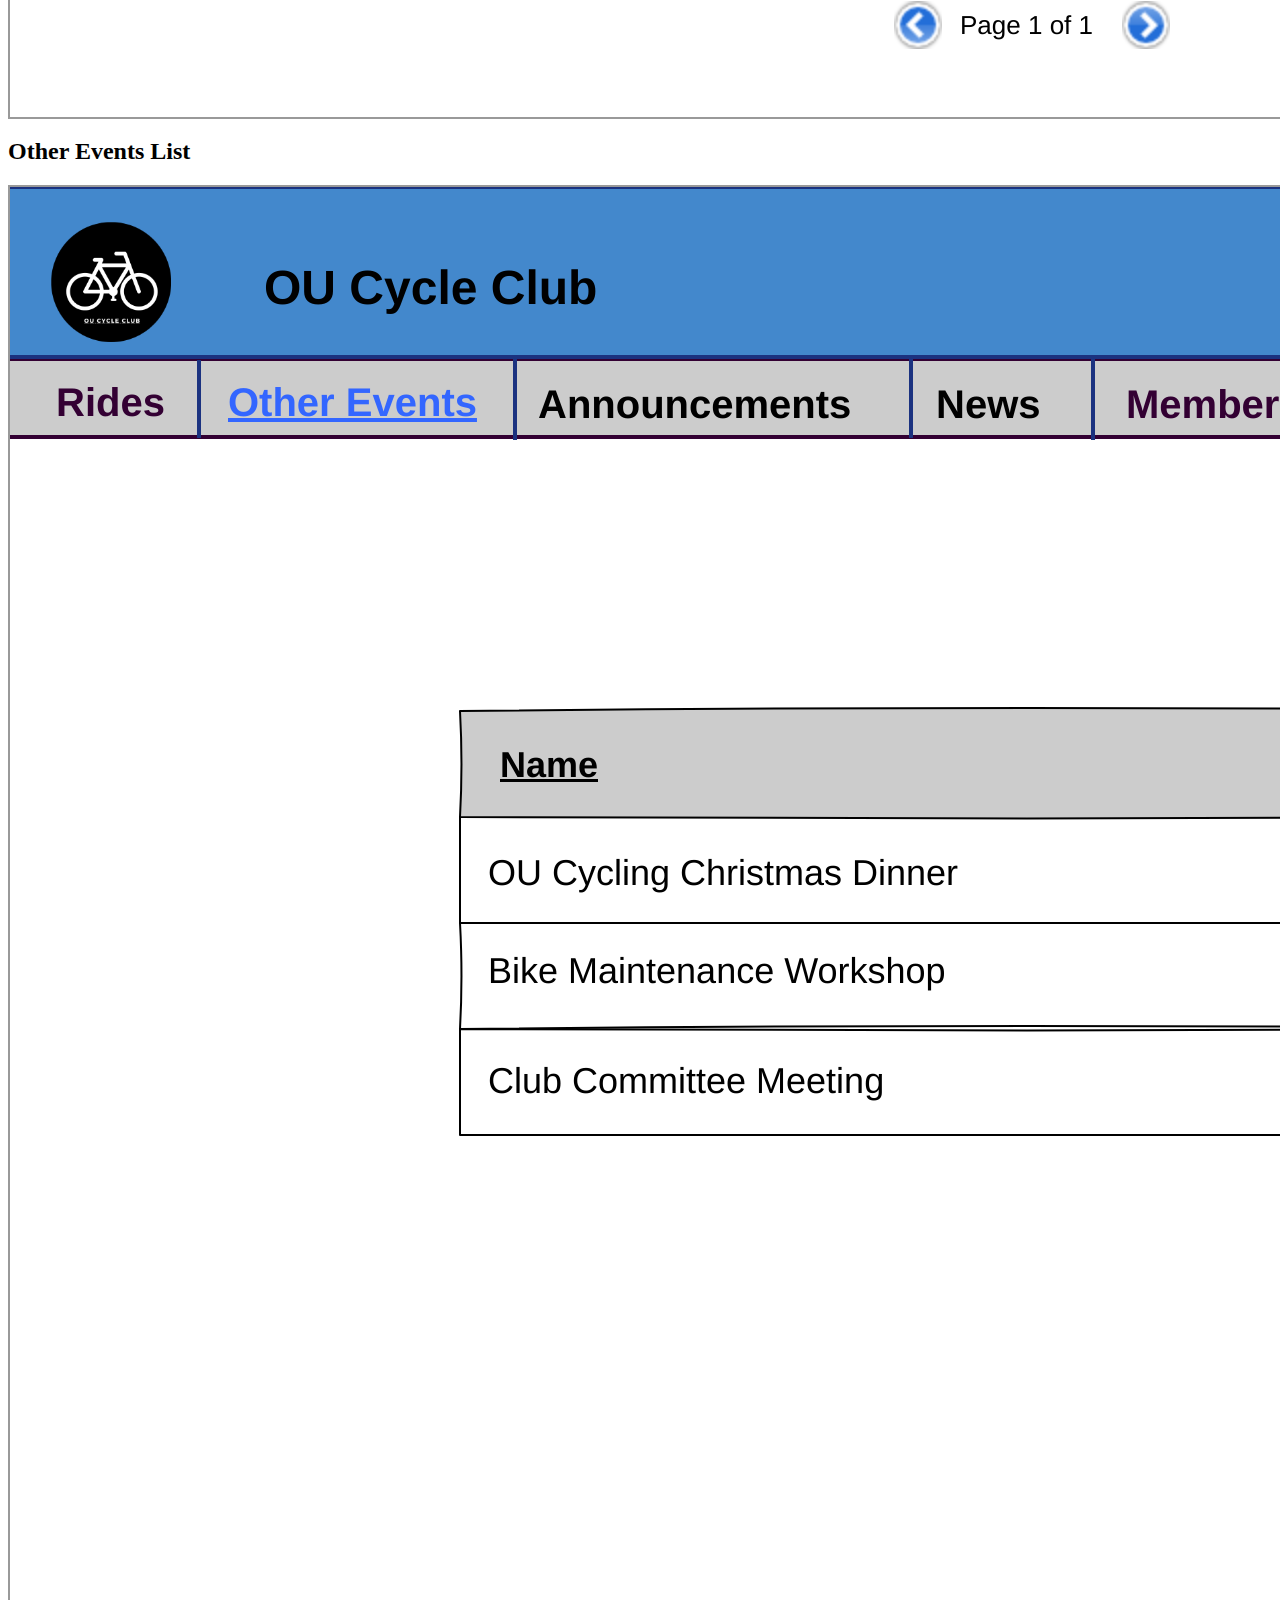
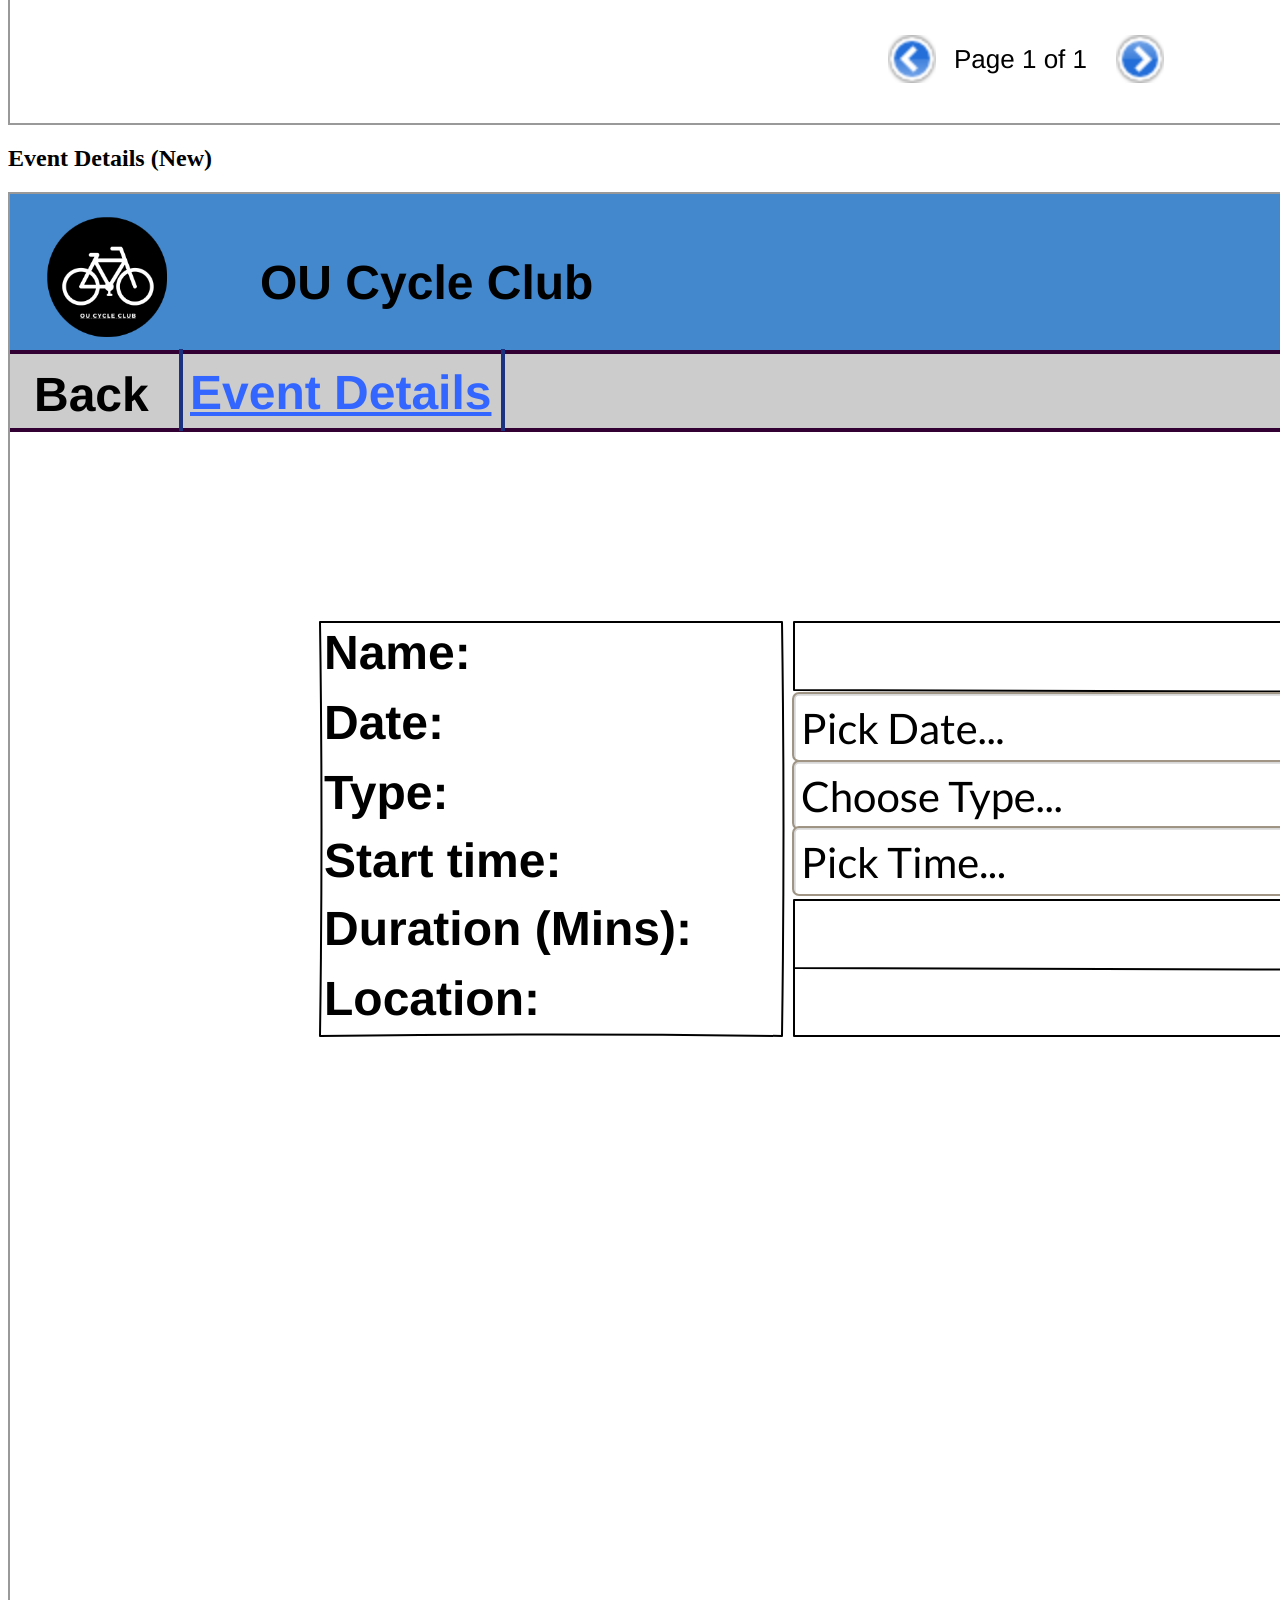
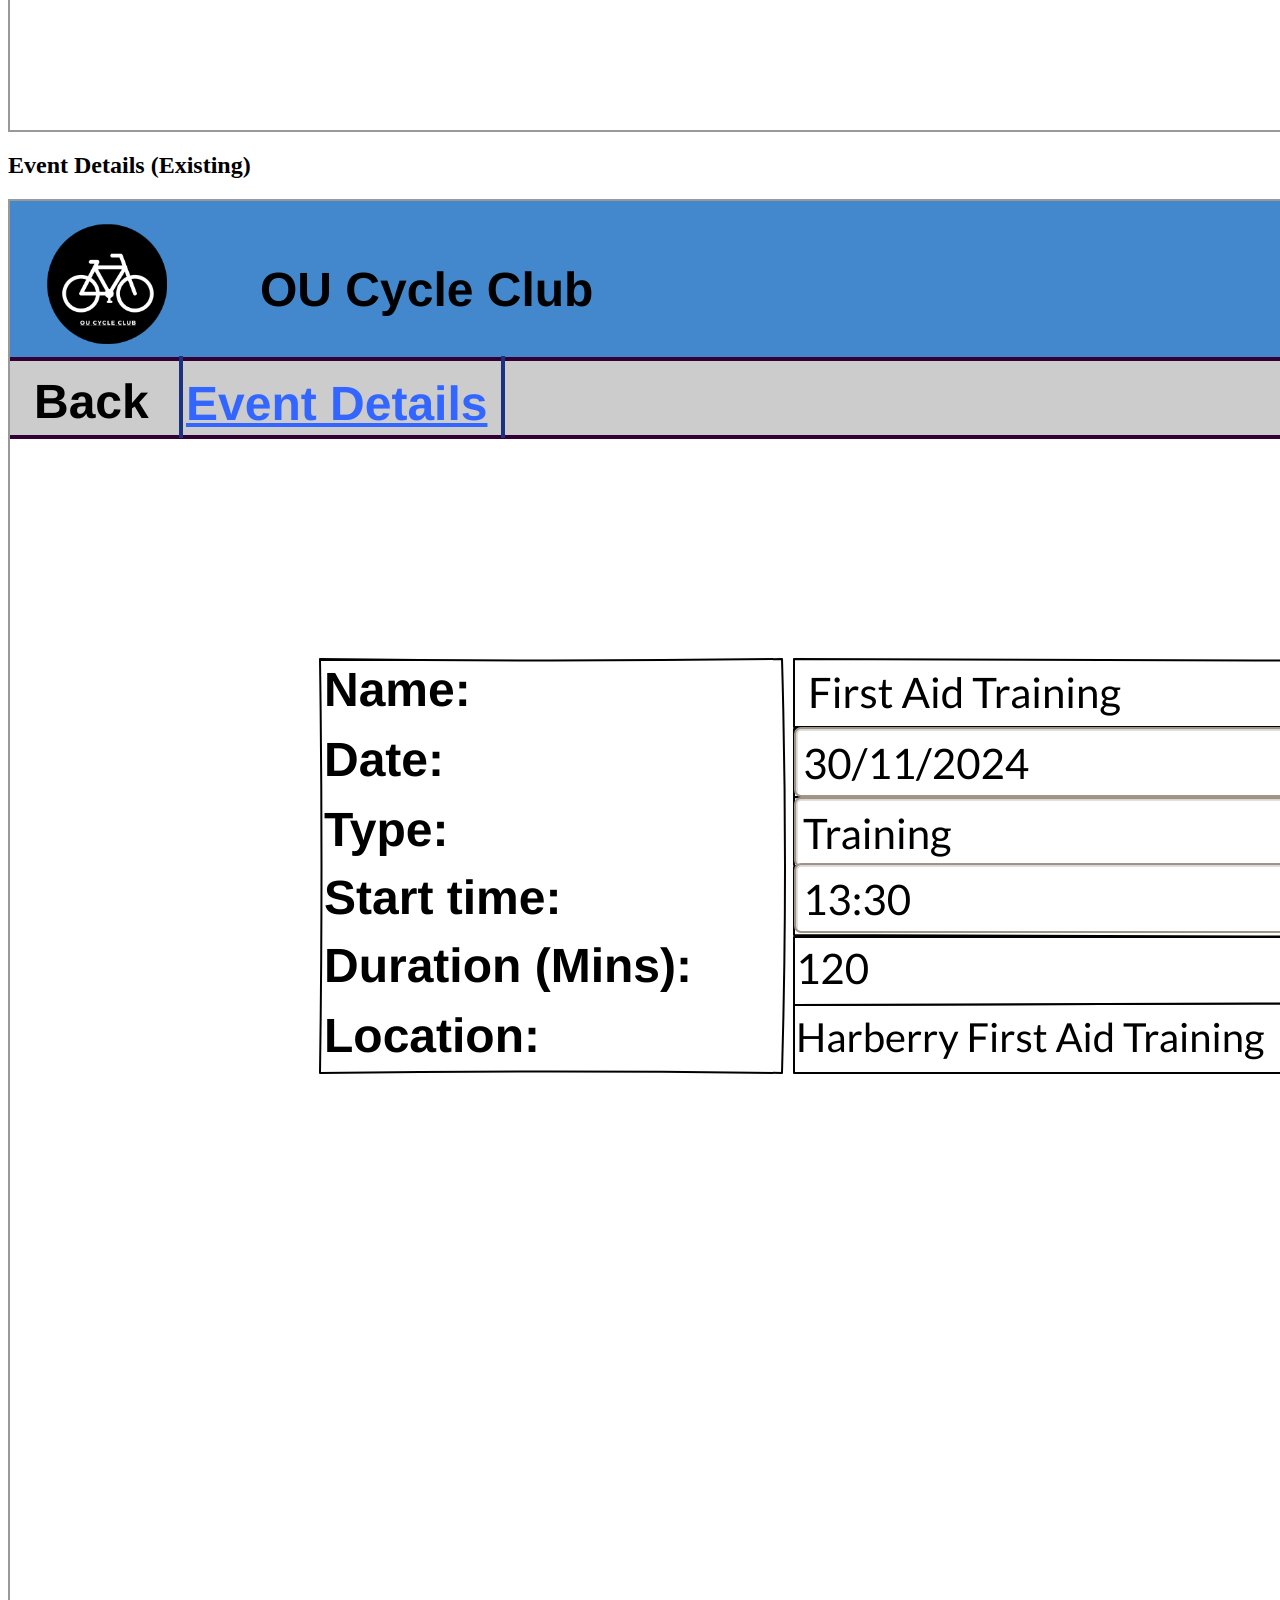
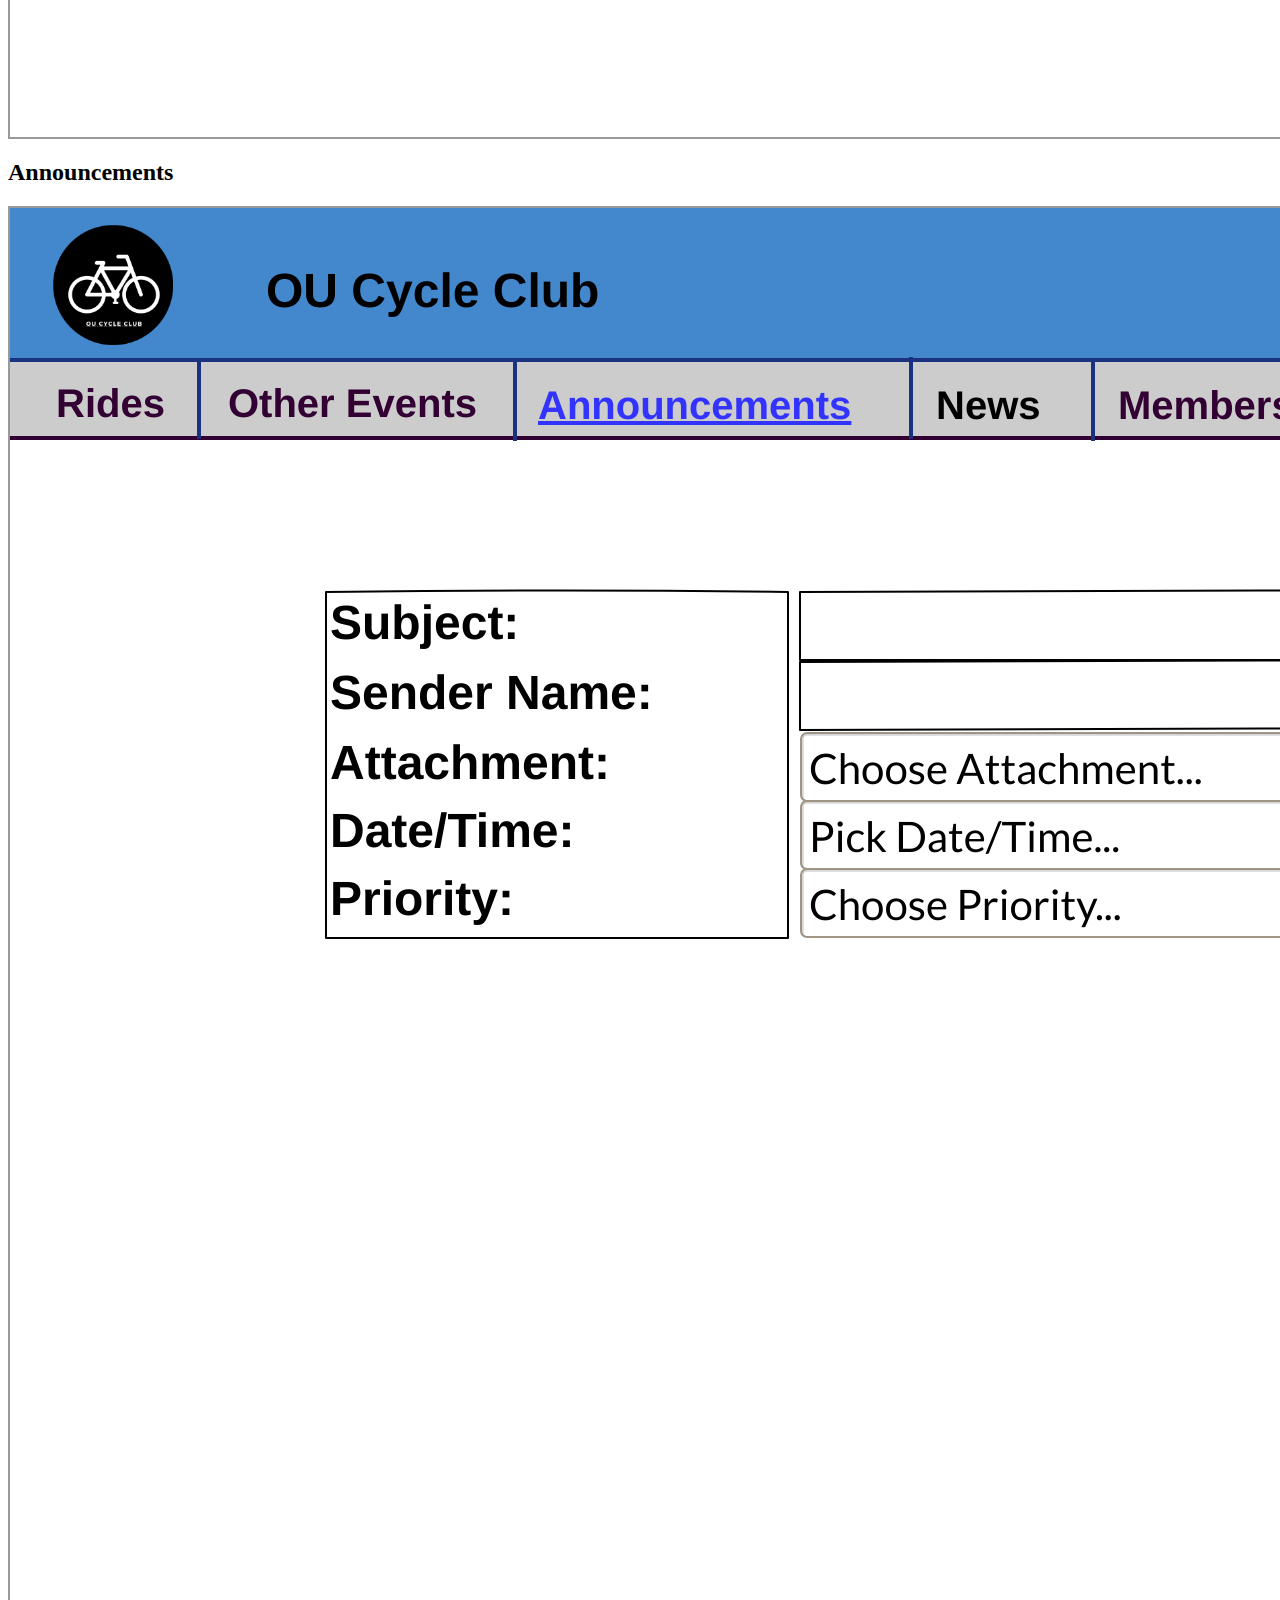
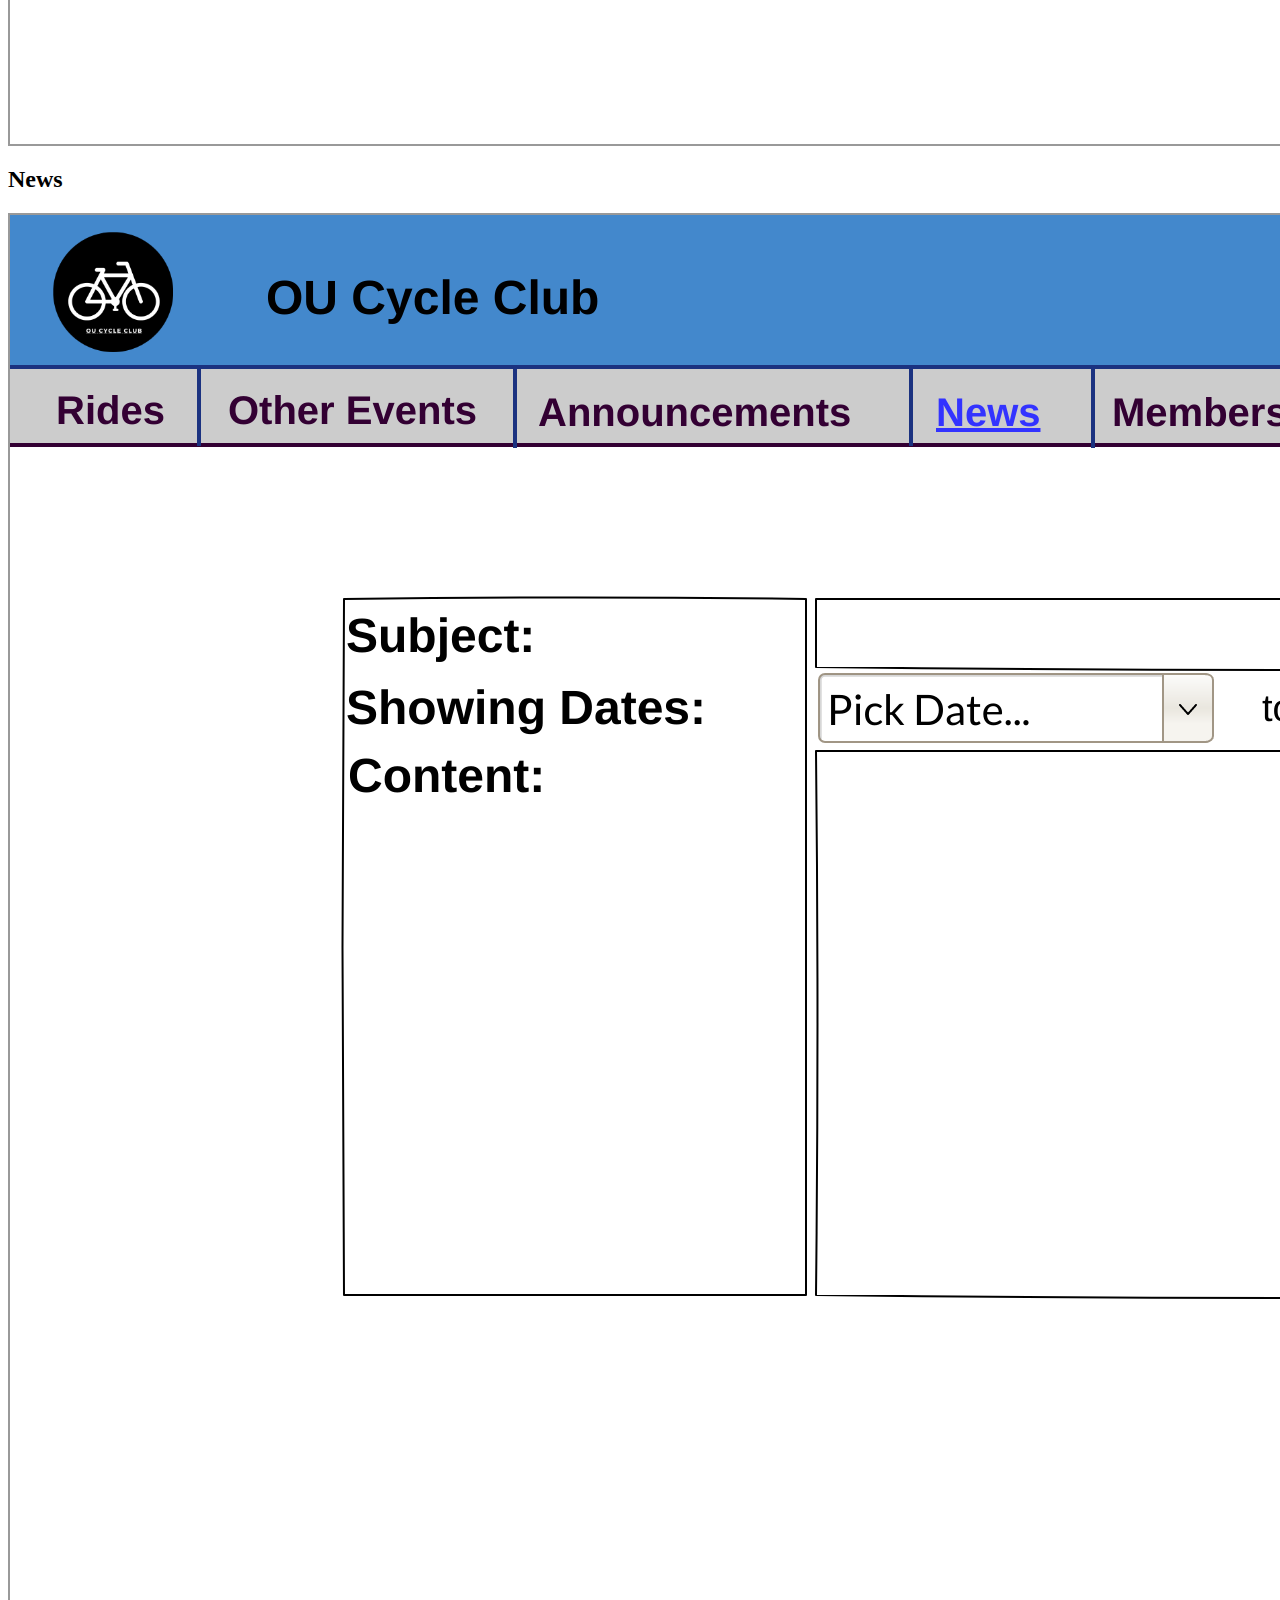
==== commit f750d212: "adding ability to approve users request to join via checkbox on list" ====
--- a/Wireframes/Wireframes Export/index.html
+++ b/Wireframes/Wireframes Export/index.html
@@ -1,2 +1,2 @@
 <html xmlns="http://www.w3.org/1999/xhtml" xmlns:p="http://www.evolus.vn/Namespace/Pencil" xmlns:html="http://www.w3.org/1999/xhtml"><head><meta http-equiv="Content-Type" content="text/html; charset=UTF-8" />
-<title>Pencil Wireframes</title><link rel="stylesheet" href="Resources/SampleStyle.css" /></head><body><h1 id="documentTitle">Pencil Wireframes</h1><p id="documentMetadata">Exported at: Sun Dec 01 2024 21:14:49 GMT+0000 (Greenwich Mean Time)</p><div class="Page" id="login_page"><h2>Login</h2><div class="ImageContainer"><img src="pages/login.png" width="NaN" height="NaN" usemap="#map_login" /></div><map name="map_login"><area shape="rect" coords="599,415.25,701,455" href="#rides_list_page" title="Go to page 'Rides List'" /></map></div><div class="Page" id="rides_list_page"><h2>Rides List</h2><div class="ImageContainer"><img src="pages/rides_list.png" width="NaN" height="NaN" usemap="#map_rides_list" /></div><map name="map_rides_list"><area shape="rect" coords="441,720,465,744" href="#member_detail_existing_page" title="Go to page 'Member Detail (Existing)'" /><area shape="rect" coords="555,720,579,744" href="#member_detail_existing_page" title="Go to page 'Member Detail (Existing)'" /><area shape="rect" coords="933,31,1001,60" href="#login_page" title="Go to page 'Login'" /><area shape="rect" coords="465,88,518,117" href="#news_page" title="Go to page 'News'" /><area shape="rect" coords="267,88,424,117" href="#announcements_page" title="Go to page 'Announcements'" /><area shape="rect" coords="112,87,237,116" href="#other_events_list_page" title="Go to page 'Other Events List'" /><area shape="rect" coords="758,580,782,604" href="#ride_details_existing_page" title="Go to page 'Ride Details (Existing)'" /><area shape="rect" coords="758,527,782,551" href="#ride_details_existing_page" title="Go to page 'Ride Details (Existing)'" /><area shape="rect" coords="758,475,782,499" href="#ride_details_existing_page" title="Go to page 'Ride Details (Existing)'" /><area shape="rect" coords="758,420,782,444" href="#ride_details_existing_page" title="Go to page 'Ride Details (Existing)'" /><area shape="rect" coords="758,369,782,393" href="#ride_details_existing_page" title="Go to page 'Ride Details (Existing)'" /><area shape="rect" coords="758,318,782,342" href="#ride_details_existing_page" title="Go to page 'Ride Details (Existing)'" /><area shape="rect" coords="795,151.25,961,191" href="#ride_details_new__page" title="Go to page 'Ride Details (New) '" /><area shape="rect" coords="559,89,647,118" href="#members_list_page" title="Go to page 'Members List'" /></map></div><div class="Page" id="ride_details_new__page"><h2>Ride Details (New) </h2><div class="ImageContainer"><img src="pages/ride_details_new_.png" width="NaN" height="NaN" usemap="#map_ride_details_new_" /></div><map name="map_ride_details_new_"><area shape="rect" coords="752,689.25,854,729" href="#rides_list_page" title="Go to page 'Rides List'" /><area shape="rect" coords="12,83,70,118" href="#rides_list_page" title="Go to page 'Rides List'" /><area shape="rect" coords="928,31,996,60" href="#login_page" title="Go to page 'Login'" /></map></div><div class="Page" id="ride_details_existing_page"><h2>Ride Details (Existing)</h2><div class="ImageContainer"><img src="pages/ride_details_existing.png" width="NaN" height="NaN" usemap="#map_ride_details_existing" /></div><map name="map_ride_details_existing"><area shape="rect" coords="155,678.25,298,718.75" href="#ride_members_list_page" title="Go to page 'Ride Members List'" /><area shape="rect" coords="752,678.25,854,718" href="#rides_list_page" title="Go to page 'Rides List'" /><area shape="rect" coords="12,80,70,115" href="#rides_list_page" title="Go to page 'Rides List'" /><area shape="rect" coords="927,29,995,58" href="#login_page" title="Go to page 'Login'" /></map></div><div class="Page" id="ride_members_list_page"><h2>Ride Members List</h2><div class="ImageContainer"><img src="pages/ride_members_list.png" width="NaN" height="NaN" usemap="#map_ride_members_list" /></div><map name="map_ride_members_list"><area shape="rect" coords="442,710,466,734" href="#member_detail_existing_page" title="Go to page 'Member Detail (Existing)'" /><area shape="rect" coords="556,710,580,734" href="#member_detail_existing_page" title="Go to page 'Member Detail (Existing)'" /><area shape="rect" coords="755,362,779,386" href="#member_detail_existing_page" title="Go to page 'Member Detail (Existing)'" /><area shape="rect" coords="755,309,779,333" href="#member_detail_existing_page" title="Go to page 'Member Detail (Existing)'" /><area shape="rect" coords="755,261,779,285" href="#member_detail_existing_page" title="Go to page 'Member Detail (Existing)'" /><area shape="rect" coords="933,30,1001,59" href="#login_page" title="Go to page 'Login'" /><area shape="rect" coords="18,81,76,116" href="#ride_details_existing_page" title="Go to page 'Ride Details (Existing)'" /></map></div><div class="Page" id="other_events_list_page"><h2>Other Events List</h2><div class="ImageContainer"><img src="pages/other_events_list.png" width="NaN" height="NaN" usemap="#map_other_events_list" /></div><map name="map_other_events_list"><area shape="rect" coords="439,724,463,748" href="#member_detail_existing_page" title="Go to page 'Member Detail (Existing)'" /><area shape="rect" coords="553,724,577,748" href="#member_detail_existing_page" title="Go to page 'Member Detail (Existing)'" /><area shape="rect" coords="762,436,786,460" href="#event_details_existing_page" title="Go to page 'Event Details (Existing)'" /><area shape="rect" coords="762,383,786,407" href="#event_details_existing_page" title="Go to page 'Event Details (Existing)'" /><area shape="rect" coords="761,330,785,354" href="#event_details_existing_page" title="Go to page 'Event Details (Existing)'" /><area shape="rect" coords="463,95,516,124" href="#news_page" title="Go to page 'News'" /><area shape="rect" coords="264,95,421,124" href="#announcements_page" title="Go to page 'Announcements'" /><area shape="rect" coords="23,94,78,123" href="#rides_list_page" title="Go to page 'Rides List'" /><area shape="rect" coords="930,37,998,66" href="#login_page" title="Go to page 'Login'" /><area shape="rect" coords="806,169.5,972,210" href="#event_details_new_page" title="Go to page 'Event Details (New)'" /><area shape="rect" coords="558,95,646,124" href="#members_list_page" title="Go to page 'Members List'" /></map></div><div class="Page" id="event_details_new_page"><h2>Event Details (New)</h2><div class="ImageContainer"><img src="pages/event_details_new.png" width="NaN" height="NaN" usemap="#map_event_details_new" /></div><map name="map_event_details_new"></map></div><div class="Page" id="event_details_existing_page"><h2>Event Details (Existing)</h2><div class="ImageContainer"><img src="pages/event_details_existing.png" width="NaN" height="NaN" usemap="#map_event_details_existing" /></div><map name="map_event_details_existing"></map></div><div class="Page" id="announcements_page"><h2>Announcements</h2><div class="ImageContainer"><img src="pages/announcements.png" width="NaN" height="NaN" usemap="#map_announcements" /></div><map name="map_announcements"><area shape="rect" coords="463,85,516,114" href="#news_page" title="Go to page 'News'" /><area shape="rect" coords="109,84,234,113" href="#other_events_list_page" title="Go to page 'Other Events List'" /><area shape="rect" coords="23,84,78,113" href="#rides_list_page" title="Go to page 'Rides List'" /><area shape="rect" coords="931,28,999,57" href="#login_page" title="Go to page 'Login'" /><area shape="rect" coords="554,85,642,114" href="#members_list_page" title="Go to page 'Members List'" /></map></div><div class="Page" id="news_page"><h2>News</h2><div class="ImageContainer"><img src="pages/news.png" width="NaN" height="NaN" usemap="#map_news" /></div><map name="map_news"><area shape="rect" coords="931,28,999,57" href="#login_page" title="Go to page 'Login'" /><area shape="rect" coords="551,85,639,114" href="#members_list_page" title="Go to page 'Members List'" /><area shape="rect" coords="264,85,421,114" href="#announcements_page" title="Go to page 'Announcements'" /><area shape="rect" coords="109,84,234,113" href="#other_events_list_page" title="Go to page 'Other Events List'" /><area shape="rect" coords="23,84,78,113" href="#rides_list_page" title="Go to page 'Rides List'" /></map></div><div class="Page" id="members_list_page"><h2>Members List</h2><div class="ImageContainer"><img src="pages/members_list.png" width="NaN" height="NaN" usemap="#map_members_list" /></div><map name="map_members_list"><area shape="rect" coords="438,726,462,750" href="#member_detail_existing_page" title="Go to page 'Member Detail (Existing)'" /><area shape="rect" coords="552,726,576,750" href="#member_detail_existing_page" title="Go to page 'Member Detail (Existing)'" /><area shape="rect" coords="749,277,773,301" href="#member_detail_existing_page" title="Go to page 'Member Detail (Existing)'" /><area shape="rect" coords="749,326,773,350" href="#member_detail_existing_page" title="Go to page 'Member Detail (Existing)'" /><area shape="rect" coords="749,378,773,402" href="#member_detail_existing_page" title="Go to page 'Member Detail (Existing)'" /><area shape="rect" coords="749,431,773,455" href="#member_detail_existing_page" title="Go to page 'Member Detail (Existing)'" /><area shape="rect" coords="749,483,773,507" href="#member_detail_existing_page" title="Go to page 'Member Detail (Existing)'" /><area shape="rect" coords="749,540,773,564" href="#member_detail_existing_page" title="Go to page 'Member Detail (Existing)'" /><area shape="rect" coords="463,95,516,124" href="#news_page" title="Go to page 'News'" /><area shape="rect" coords="264,95,421,124" href="#announcements_page" title="Go to page 'Announcements'" /><area shape="rect" coords="109,94,234,123" href="#other_events_list_page" title="Go to page 'Other Events List'" /><area shape="rect" coords="23,94,78,123" href="#rides_list_page" title="Go to page 'Rides List'" /><area shape="rect" coords="930,37,998,66" href="#login_page" title="Go to page 'Login'" /></map></div><div class="Page" id="member_detail_existing_page"><h2>Member Detail (Existing)</h2><div class="ImageContainer"><img src="pages/member_detail_existing.png" width="NaN" height="NaN" usemap="#map_member_detail_existing" /></div><map name="map_member_detail_existing"><area shape="rect" coords="927,29,995,58" href="#login_page" title="Go to page 'Login'" /><area shape="rect" coords="12,81,70,116" href="#members_list_page" title="Go to page 'Members List'" /><area shape="rect" coords="891,653.25,993,693" href="#members_list_page" title="Go to page 'Members List'" /></map></div></body></html>+<title>Pencil Wireframes</title><link rel="stylesheet" href="Resources/SampleStyle.css" /></head><body><h1 id="documentTitle">Pencil Wireframes</h1><p id="documentMetadata">Exported at: Sun Dec 01 2024 21:19:44 GMT+0000 (Greenwich Mean Time)</p><div class="Page" id="login_page"><h2>Login</h2><div class="ImageContainer"><img src="pages/login.png" width="NaN" height="NaN" usemap="#map_login" /></div><map name="map_login"><area shape="rect" coords="599,415.25,701,455" href="#rides_list_page" title="Go to page 'Rides List'" /></map></div><div class="Page" id="rides_list_page"><h2>Rides List</h2><div class="ImageContainer"><img src="pages/rides_list.png" width="NaN" height="NaN" usemap="#map_rides_list" /></div><map name="map_rides_list"><area shape="rect" coords="441,720,465,744" href="#member_detail_existing_page" title="Go to page 'Member Detail (Existing)'" /><area shape="rect" coords="555,720,579,744" href="#member_detail_existing_page" title="Go to page 'Member Detail (Existing)'" /><area shape="rect" coords="933,31,1001,60" href="#login_page" title="Go to page 'Login'" /><area shape="rect" coords="465,88,518,117" href="#news_page" title="Go to page 'News'" /><area shape="rect" coords="267,88,424,117" href="#announcements_page" title="Go to page 'Announcements'" /><area shape="rect" coords="112,87,237,116" href="#other_events_list_page" title="Go to page 'Other Events List'" /><area shape="rect" coords="758,580,782,604" href="#ride_details_existing_page" title="Go to page 'Ride Details (Existing)'" /><area shape="rect" coords="758,527,782,551" href="#ride_details_existing_page" title="Go to page 'Ride Details (Existing)'" /><area shape="rect" coords="758,475,782,499" href="#ride_details_existing_page" title="Go to page 'Ride Details (Existing)'" /><area shape="rect" coords="758,420,782,444" href="#ride_details_existing_page" title="Go to page 'Ride Details (Existing)'" /><area shape="rect" coords="758,369,782,393" href="#ride_details_existing_page" title="Go to page 'Ride Details (Existing)'" /><area shape="rect" coords="758,318,782,342" href="#ride_details_existing_page" title="Go to page 'Ride Details (Existing)'" /><area shape="rect" coords="795,151.25,961,191" href="#ride_details_new__page" title="Go to page 'Ride Details (New) '" /><area shape="rect" coords="559,89,647,118" href="#members_list_page" title="Go to page 'Members List'" /></map></div><div class="Page" id="ride_details_new__page"><h2>Ride Details (New) </h2><div class="ImageContainer"><img src="pages/ride_details_new_.png" width="NaN" height="NaN" usemap="#map_ride_details_new_" /></div><map name="map_ride_details_new_"><area shape="rect" coords="752,689.25,854,729" href="#rides_list_page" title="Go to page 'Rides List'" /><area shape="rect" coords="12,83,70,118" href="#rides_list_page" title="Go to page 'Rides List'" /><area shape="rect" coords="928,31,996,60" href="#login_page" title="Go to page 'Login'" /></map></div><div class="Page" id="ride_details_existing_page"><h2>Ride Details (Existing)</h2><div class="ImageContainer"><img src="pages/ride_details_existing.png" width="NaN" height="NaN" usemap="#map_ride_details_existing" /></div><map name="map_ride_details_existing"><area shape="rect" coords="155,678.25,298,718.75" href="#ride_members_list_page" title="Go to page 'Ride Members List'" /><area shape="rect" coords="752,678.25,854,718" href="#rides_list_page" title="Go to page 'Rides List'" /><area shape="rect" coords="12,80,70,115" href="#rides_list_page" title="Go to page 'Rides List'" /><area shape="rect" coords="927,29,995,58" href="#login_page" title="Go to page 'Login'" /></map></div><div class="Page" id="ride_members_list_page"><h2>Ride Members List</h2><div class="ImageContainer"><img src="pages/ride_members_list.png" width="NaN" height="NaN" usemap="#map_ride_members_list" /></div><map name="map_ride_members_list"><area shape="rect" coords="442,710,466,734" href="#member_detail_existing_page" title="Go to page 'Member Detail (Existing)'" /><area shape="rect" coords="556,710,580,734" href="#member_detail_existing_page" title="Go to page 'Member Detail (Existing)'" /><area shape="rect" coords="755,362,779,386" href="#member_detail_existing_page" title="Go to page 'Member Detail (Existing)'" /><area shape="rect" coords="755,309,779,333" href="#member_detail_existing_page" title="Go to page 'Member Detail (Existing)'" /><area shape="rect" coords="755,261,779,285" href="#member_detail_existing_page" title="Go to page 'Member Detail (Existing)'" /><area shape="rect" coords="933,30,1001,59" href="#login_page" title="Go to page 'Login'" /><area shape="rect" coords="18,81,76,116" href="#ride_details_existing_page" title="Go to page 'Ride Details (Existing)'" /></map></div><div class="Page" id="other_events_list_page"><h2>Other Events List</h2><div class="ImageContainer"><img src="pages/other_events_list.png" width="NaN" height="NaN" usemap="#map_other_events_list" /></div><map name="map_other_events_list"><area shape="rect" coords="439,724,463,748" href="#member_detail_existing_page" title="Go to page 'Member Detail (Existing)'" /><area shape="rect" coords="553,724,577,748" href="#member_detail_existing_page" title="Go to page 'Member Detail (Existing)'" /><area shape="rect" coords="762,436,786,460" href="#event_details_existing_page" title="Go to page 'Event Details (Existing)'" /><area shape="rect" coords="762,383,786,407" href="#event_details_existing_page" title="Go to page 'Event Details (Existing)'" /><area shape="rect" coords="761,330,785,354" href="#event_details_existing_page" title="Go to page 'Event Details (Existing)'" /><area shape="rect" coords="463,95,516,124" href="#news_page" title="Go to page 'News'" /><area shape="rect" coords="264,95,421,124" href="#announcements_page" title="Go to page 'Announcements'" /><area shape="rect" coords="23,94,78,123" href="#rides_list_page" title="Go to page 'Rides List'" /><area shape="rect" coords="930,37,998,66" href="#login_page" title="Go to page 'Login'" /><area shape="rect" coords="806,169.5,972,210" href="#event_details_new_page" title="Go to page 'Event Details (New)'" /><area shape="rect" coords="558,95,646,124" href="#members_list_page" title="Go to page 'Members List'" /></map></div><div class="Page" id="event_details_new_page"><h2>Event Details (New)</h2><div class="ImageContainer"><img src="pages/event_details_new.png" width="NaN" height="NaN" usemap="#map_event_details_new" /></div><map name="map_event_details_new"></map></div><div class="Page" id="event_details_existing_page"><h2>Event Details (Existing)</h2><div class="ImageContainer"><img src="pages/event_details_existing.png" width="NaN" height="NaN" usemap="#map_event_details_existing" /></div><map name="map_event_details_existing"></map></div><div class="Page" id="announcements_page"><h2>Announcements</h2><div class="ImageContainer"><img src="pages/announcements.png" width="NaN" height="NaN" usemap="#map_announcements" /></div><map name="map_announcements"><area shape="rect" coords="463,85,516,114" href="#news_page" title="Go to page 'News'" /><area shape="rect" coords="109,84,234,113" href="#other_events_list_page" title="Go to page 'Other Events List'" /><area shape="rect" coords="23,84,78,113" href="#rides_list_page" title="Go to page 'Rides List'" /><area shape="rect" coords="931,28,999,57" href="#login_page" title="Go to page 'Login'" /><area shape="rect" coords="554,85,642,114" href="#members_list_page" title="Go to page 'Members List'" /></map></div><div class="Page" id="news_page"><h2>News</h2><div class="ImageContainer"><img src="pages/news.png" width="NaN" height="NaN" usemap="#map_news" /></div><map name="map_news"><area shape="rect" coords="931,28,999,57" href="#login_page" title="Go to page 'Login'" /><area shape="rect" coords="551,85,639,114" href="#members_list_page" title="Go to page 'Members List'" /><area shape="rect" coords="264,85,421,114" href="#announcements_page" title="Go to page 'Announcements'" /><area shape="rect" coords="109,84,234,113" href="#other_events_list_page" title="Go to page 'Other Events List'" /><area shape="rect" coords="23,84,78,113" href="#rides_list_page" title="Go to page 'Rides List'" /></map></div><div class="Page" id="members_list_page"><h2>Members List</h2><div class="ImageContainer"><img src="pages/members_list.png" width="NaN" height="NaN" usemap="#map_members_list" /></div><map name="map_members_list"><area shape="rect" coords="438,726,462,750" href="#member_detail_existing_page" title="Go to page 'Member Detail (Existing)'" /><area shape="rect" coords="552,726,576,750" href="#member_detail_existing_page" title="Go to page 'Member Detail (Existing)'" /><area shape="rect" coords="749,277,773,301" href="#member_detail_existing_page" title="Go to page 'Member Detail (Existing)'" /><area shape="rect" coords="749,326,773,350" href="#member_detail_existing_page" title="Go to page 'Member Detail (Existing)'" /><area shape="rect" coords="749,378,773,402" href="#member_detail_existing_page" title="Go to page 'Member Detail (Existing)'" /><area shape="rect" coords="749,431,773,455" href="#member_detail_existing_page" title="Go to page 'Member Detail (Existing)'" /><area shape="rect" coords="749,483,773,507" href="#member_detail_existing_page" title="Go to page 'Member Detail (Existing)'" /><area shape="rect" coords="749,540,773,564" href="#member_detail_existing_page" title="Go to page 'Member Detail (Existing)'" /><area shape="rect" coords="463,95,516,124" href="#news_page" title="Go to page 'News'" /><area shape="rect" coords="264,95,421,124" href="#announcements_page" title="Go to page 'Announcements'" /><area shape="rect" coords="109,94,234,123" href="#other_events_list_page" title="Go to page 'Other Events List'" /><area shape="rect" coords="23,94,78,123" href="#rides_list_page" title="Go to page 'Rides List'" /><area shape="rect" coords="930,37,998,66" href="#login_page" title="Go to page 'Login'" /></map></div><div class="Page" id="member_detail_existing_page"><h2>Member Detail (Existing)</h2><div class="ImageContainer"><img src="pages/member_detail_existing.png" width="NaN" height="NaN" usemap="#map_member_detail_existing" /></div><map name="map_member_detail_existing"><area shape="rect" coords="927,29,995,58" href="#login_page" title="Go to page 'Login'" /><area shape="rect" coords="12,81,70,116" href="#members_list_page" title="Go to page 'Members List'" /><area shape="rect" coords="891,653.25,993,693" href="#members_list_page" title="Go to page 'Members List'" /></map></div></body></html>